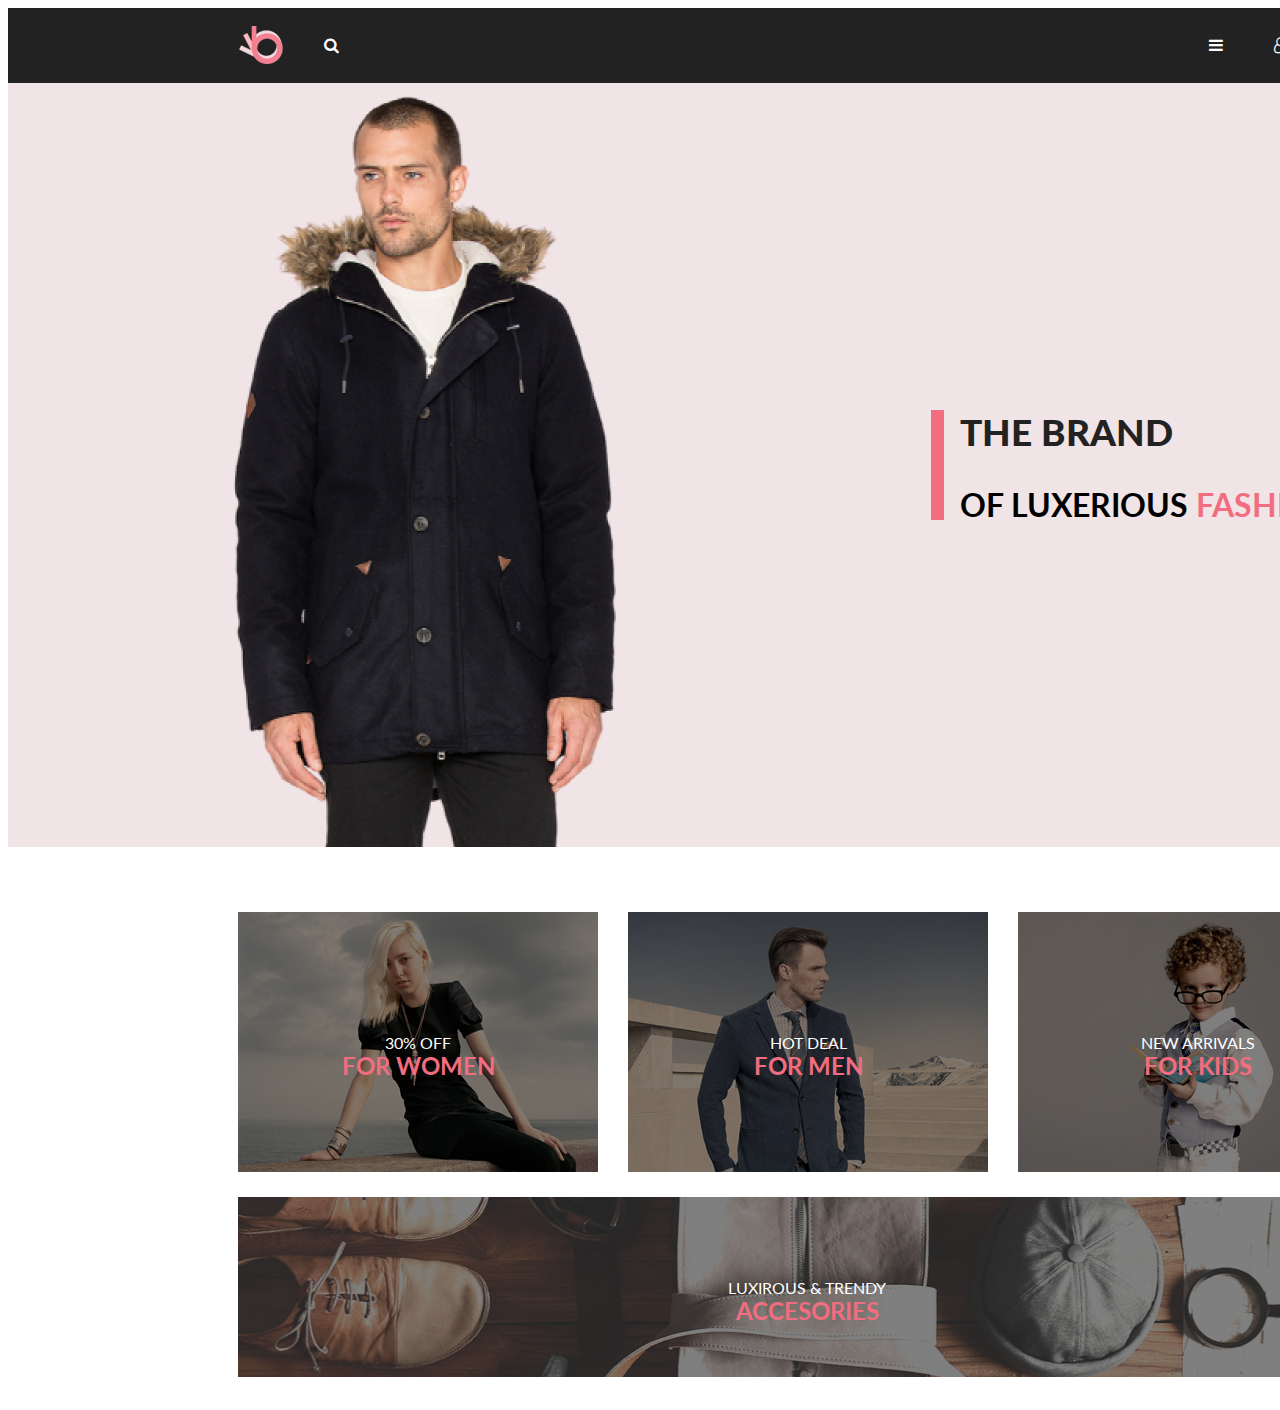
==== index.html @ b5883094 "Dz-1" ====
<!DOCTYPE html>
<html lang="en">

<head>
<meta charset="UTF-8">
<title>Document</title>
<link href="https://fonts.googleapis.com/css2?family=Lato:wght@100;300;400;700;900&display=swap" rel="stylesheet">
<link rel="stylesheet" href="font-awesome-4.7.0/css/font-awesome.min.css">
<link rel="stylesheet" href="style.css"> </head>

<body>
<div class="container">
<div class="header">
<div class="nav">
<div class="logo"><img src="img/Group2.png" alt="Group2"></div>
<div class="search"><i class="fa fa-search nav-icon" aria-hidden="true"></i></div>
<div class="menu"><i class="fa fa-bars nav-icon" aria-hidden="true"></i></div>
<div class="user"><i class="fa fa-user-o nav-icon" aria-hidden="true"></i></div>
<div class="backet"><i class="fa fa-shopping-cart nav-icon" aria-hidden="true"></i></div>
<div class="quantity">5</div>
</div>
<div class="header-img"><img src="img/Layer_57-removebg-preview1.png" alt="Layer_57-removebg-preview1.png">
<div class="heading"><p class="brand-text">THE BRAND</p>
<p class="luxerious-text">OF&nbsp;LUXERIOUS <span class="fashion">FASHION</span></p></div></div>
</div>
<div class="main padding-site">
<div class="offer">
<div class="for-women">
<div class="offer-shadow">
<p class="p-offer">30% OFF
<br> <span class="span-offer"> FOR WOMEN</span></p>
</div>
</div>
<div class="for-men">
<div class="offer-shadow">
<p class="p-offer">HOT DEAL
<br> <span class="span-offer"> FOR MEN</span></p>
</div>
</div>
<div class="for-kids">
<div class="offer-shadow">
<p class="p-offer">NEW ARRIVALS
<br> <span class="span-offer">FOR KIDS</span></p>
</div>
</div>
<div class="accesories">
<div class="offer-shadow-accesories">
<p class="p-offer-accesories">LUXIROUS &amp;&nbsp;TRENDY
<br> <span class="span-offer"> ACCESORIES</span></p>
</div>
</div>
</div>
</div>
</div>
</body>

</html>
---- style.css ----
.container {
    width: 1600px;
    min-height: 100%;
    margin: 0 auto;
}

.header {
    margin-bottom: 65px;
}

.nav {
    width: 1600px;
    height: 75px;
    background: #222222;
    position: relative;
}

.logo {
    position: absolute;
    left: 231px;
    top: 18px;
}

.search {
    position: absolute;
    left: 316px;
    line-height: 75px;
}

.menu {
    position: absolute;
    left: 1201px;
    line-height: 75px;
}

.user {
    position: absolute;
    left: 1266px;
    line-height: 75px;
}

.backet {
    position: absolute;
    left: 1328px;
    line-height: 75px;
}

.quantity {
    font: 400 12px Lato;
    width: 19px;
    height: 19px;
    background-color: #F16D7F;
    color: white;
    border-radius: 50%;
    text-align: center;
    line-height: 19px;
    position: absolute;
    left: 1340px;
    top: 19px;
}

.nav-icon {
    color: white;
}

.header-img {
    background-color: #F1E4E6;
    display: flex;
    align-items: center;
}

.heading {
    border-left: 13px solid #F16D7F;
    padding-left: 16px;
    height: 110px;
    margin-left: 122px;
}

.brand-text {
    font: 900 37px Lato;
    color: #222222;
    line-height: 44.4px;
    margin: 0;
}

.luxerious-text {
    font: 700 32px Lato;
    line-height: 38.4px;
}

.fashion {
    color: #F16D7F;
}

.offer {
    display: flex;
    width: 1140px;
    height: 490px;
    flex-wrap: wrap;
    justify-content: space-between;
    font: 400 16px Lato;
    line-height: 19px;
    letter-spacing: 0em;
    text-align: center;
    color: white;
}

.padding-site {
    padding-left: 230px;
}

.for-women {
    background: url(img/for-women.jpg);
    width: 360px;
    height: 260px;
}

.for-men {
    background: url(img/for-men.jpg);
    width: 360px;
    height: 260px;
}

.for-kids {
    background: url(img/for-kids.jpg);
    width: 360px;
    height: 260px;
}

.accesories {
    background: url(img/accesorios.jpg);
    width: 1138px;
    height: 180px;
}

.span-offer {
    color: #F16D7F;
    font: 700 24px Lato;
    line-height: 28.8px;
}

.p-offer {
    padding-top: 105px;
}

.p-offer-accesories {
    padding-top: 65px;
}

.offer-shadow {
    background-color: rgba(0, 0, 0, .5);
    width: 360px;
    height: 260px;
    position: absolute;
}

.offer-shadow-accesories {
    background-color: rgba(0, 0, 0, .5);
    width: 1138px;
    height: 180px;
    position: absolute;
}
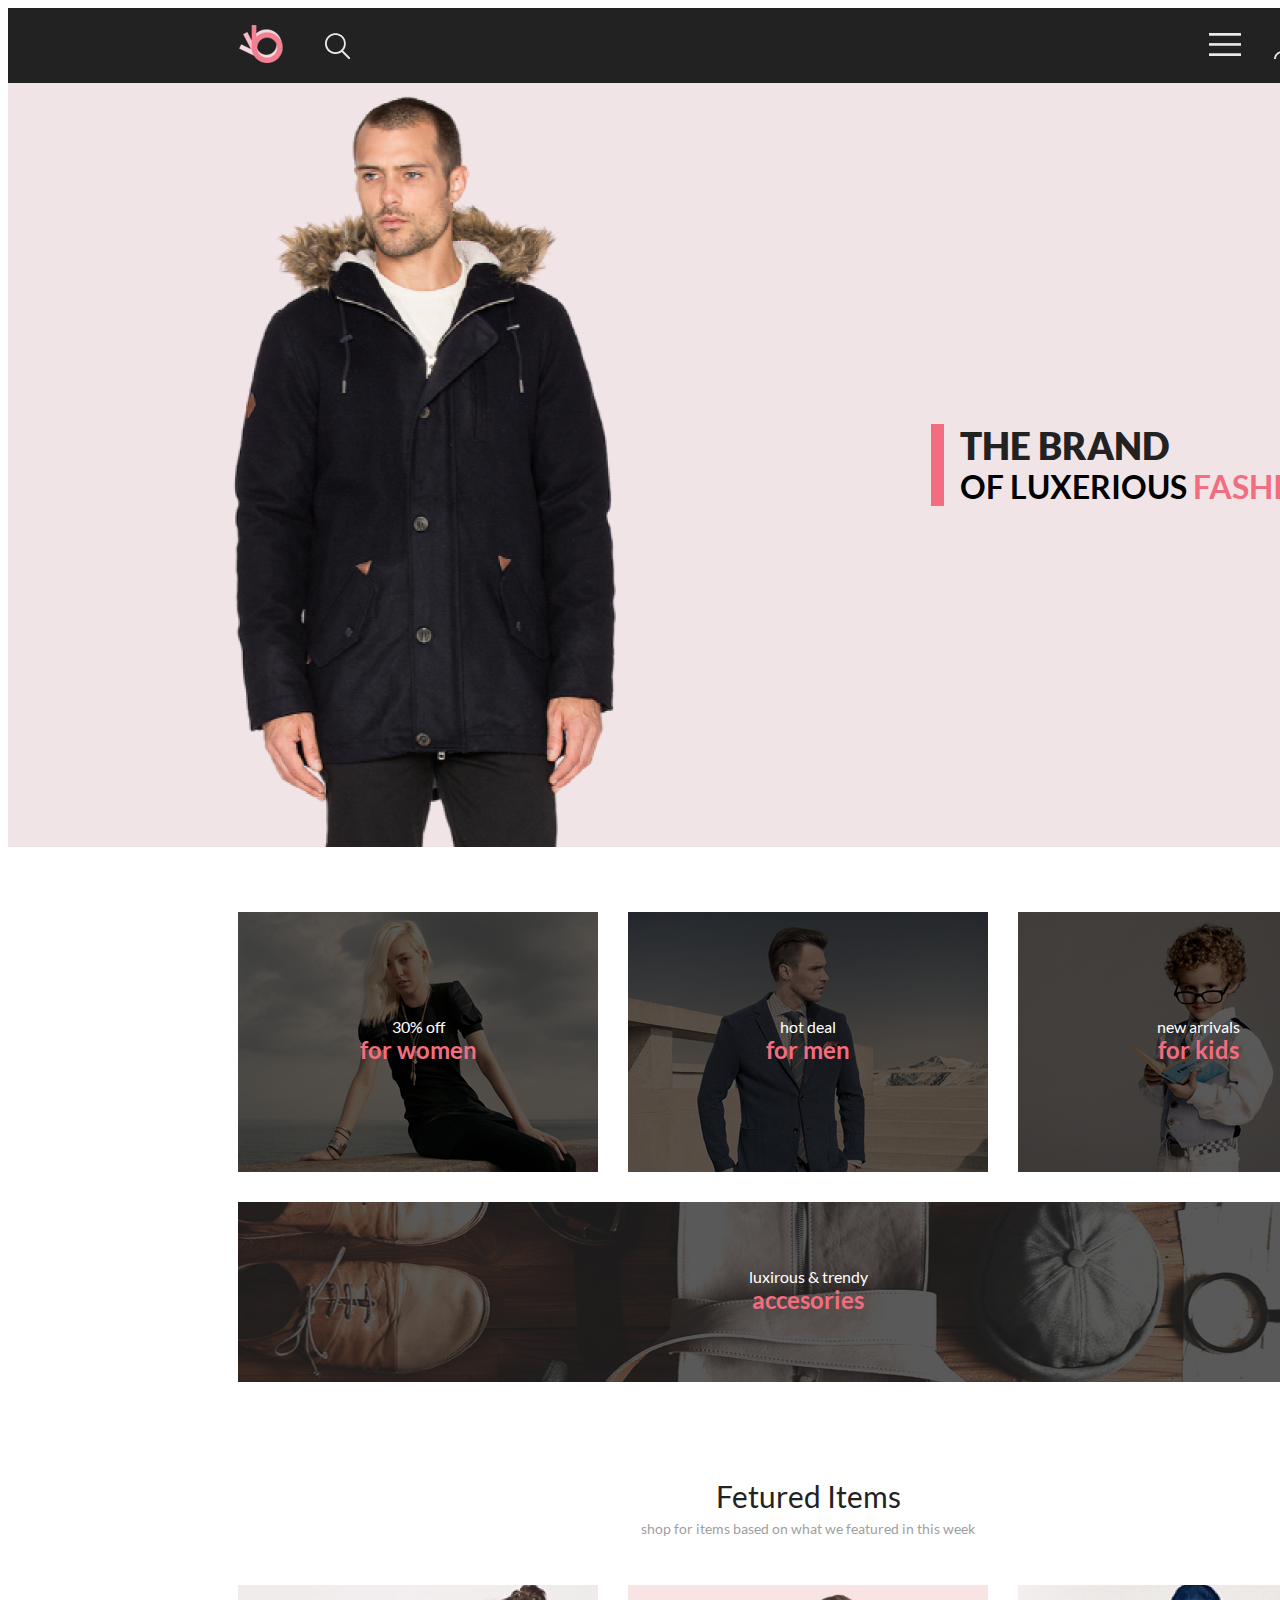
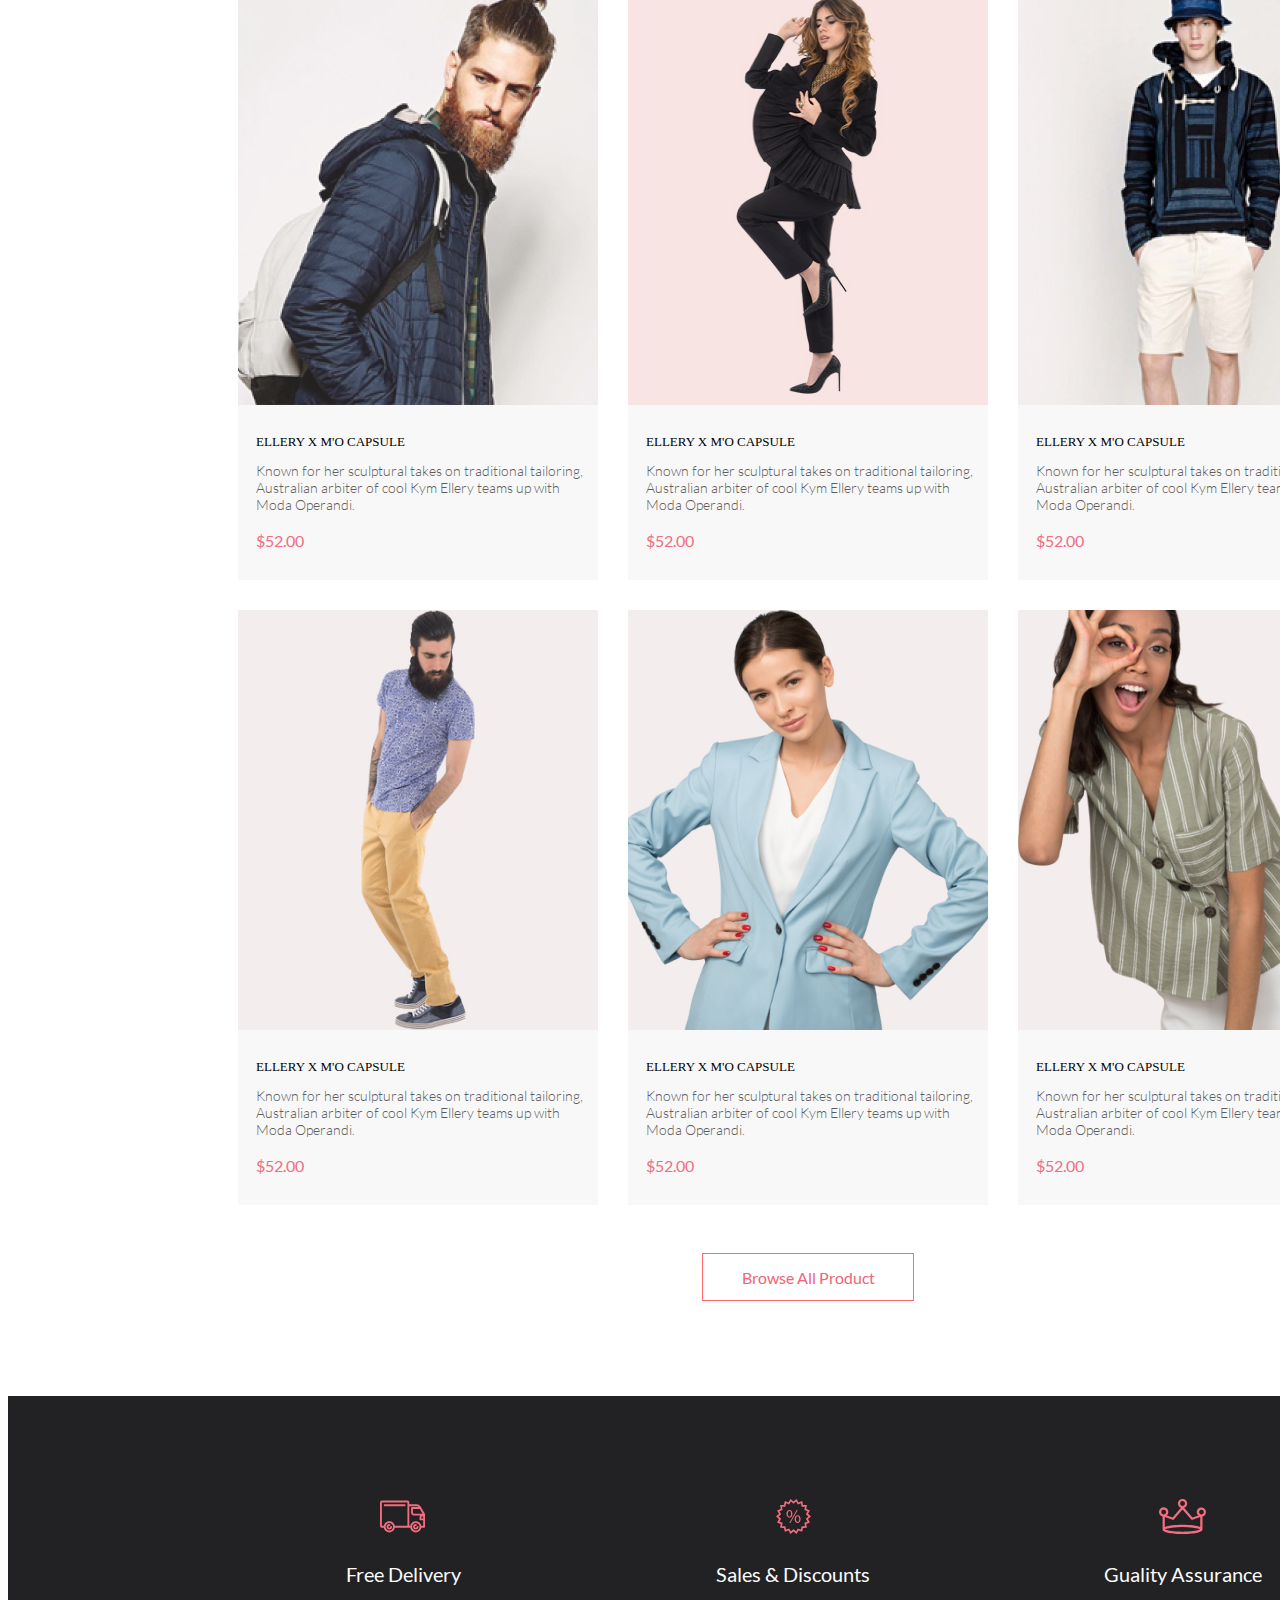
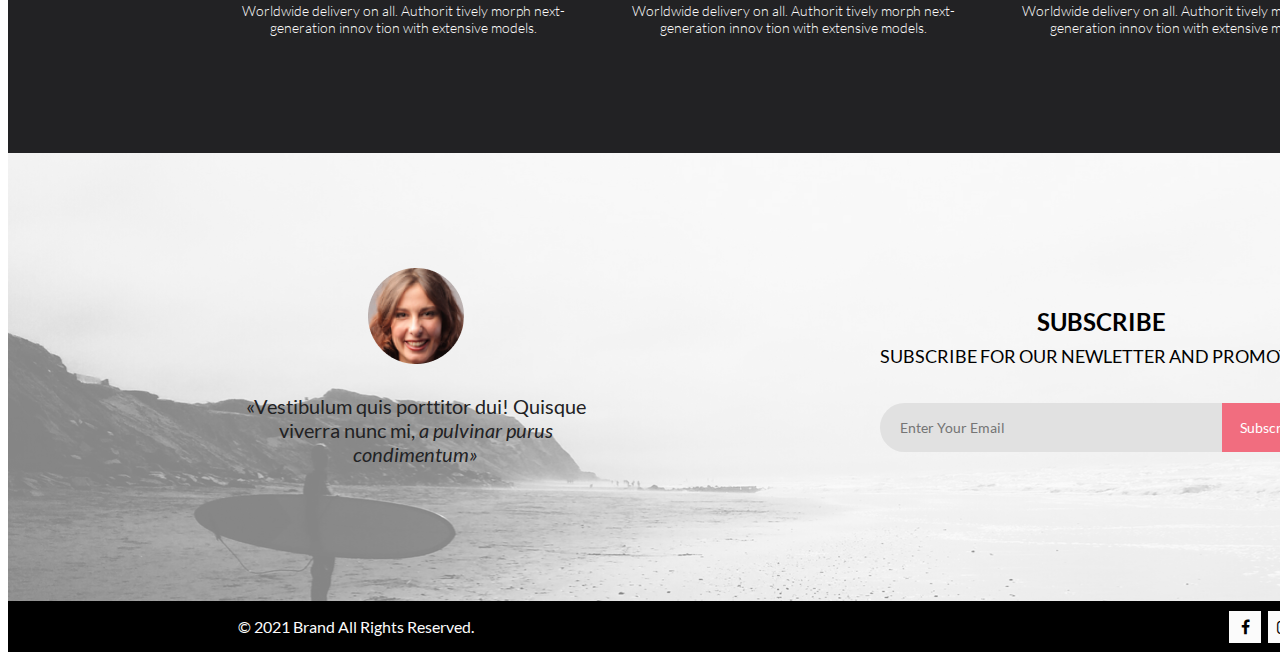
==== commit 3e64519d: "Dz_2" ====
--- a/index.html
+++ b/index.html
@@ -2,56 +2,117 @@
 <html lang="en">
 
 <head>
-<meta charset="UTF-8">
-<title>Document</title>
-<link href="https://fonts.googleapis.com/css2?family=Lato:wght@100;300;400;700;900&display=swap" rel="stylesheet">
-<link rel="stylesheet" href="font-awesome-4.7.0/css/font-awesome.min.css">
-<link rel="stylesheet" href="style.css"> </head>
+    <meta charset="UTF-8">
+    <title>Document</title>
+    <link rel="stylesheet" href="fonts/font-awesome-4.7.0/css/font-awesome.min.css">
+    <link rel="stylesheet" href="css/style.css"> </head>
 
 <body>
-<div class="container">
-<div class="header">
-<div class="nav">
-<div class="logo"><img src="img/Group2.png" alt="Group2"></div>
-<div class="search"><i class="fa fa-search nav-icon" aria-hidden="true"></i></div>
-<div class="menu"><i class="fa fa-bars nav-icon" aria-hidden="true"></i></div>
-<div class="user"><i class="fa fa-user-o nav-icon" aria-hidden="true"></i></div>
-<div class="backet"><i class="fa fa-shopping-cart nav-icon" aria-hidden="true"></i></div>
-<div class="quantity">5</div>
-</div>
-<div class="header-img"><img src="img/Layer_57-removebg-preview1.png" alt="Layer_57-removebg-preview1.png">
-<div class="heading"><p class="brand-text">THE BRAND</p>
-<p class="luxerious-text">OF&nbsp;LUXERIOUS <span class="fashion">FASHION</span></p></div></div>
-</div>
-<div class="main padding-site">
-<div class="offer">
-<div class="for-women">
-<div class="offer-shadow">
-<p class="p-offer">30% OFF
-<br> <span class="span-offer"> FOR WOMEN</span></p>
-</div>
-</div>
-<div class="for-men">
-<div class="offer-shadow">
-<p class="p-offer">HOT DEAL
-<br> <span class="span-offer"> FOR MEN</span></p>
-</div>
-</div>
-<div class="for-kids">
-<div class="offer-shadow">
-<p class="p-offer">NEW ARRIVALS
-<br> <span class="span-offer">FOR KIDS</span></p>
-</div>
-</div>
-<div class="accesories">
-<div class="offer-shadow-accesories">
-<p class="p-offer-accesories">LUXIROUS &amp;&nbsp;TRENDY
-<br> <span class="span-offer"> ACCESORIES</span></p>
-</div>
-</div>
-</div>
-</div>
-</div>
+    <div class="container">
+        <div class="header">
+            <div class="header-menu">
+                <a class="logo" href="index.html"><img src="img/Group2.png" alt="Group2"></a>
+                <div class="header-menu-search">
+                    <input class="header-menu-input" type="text" placeholder="search"> </div>
+                <div class="header-menu-mobile">
+                    <div class="header-menu-mobile-active"> <a href="#" class="header-menu-active-heading">menu</a> <a href="#" class="header-menu-active-subtitle">man</a> <a href="#" class="header-menu-active-items">accessories</a> <a href="#" class="header-menu-active-items">bags</a> <a href="#" class="header-menu-active-items">denim</a> <a href="#" class="header-menu-active-items">t-shirts</a> <a href="#" class="header-menu-active-subtitle">woman</a> <a href="#" class="header-menu-active-items">accessories</a> <a href="#" class="header-menu-active-items">jackets & coats</a> <a href="#" class="header-menu-active-items">polos</a> <a href="#" class="header-menu-active-items">t-shirts</a> <a href="#" class="header-menu-active-items">shirts</a> <a href="#" class="header-menu-active-subtitle">kids</a> <a href="#" class="header-menu-active-items">jackets & coats</a> <a class="header-menu-active-items">polos</a> <a href="#" class="header-menu-active-items">t-shirts</a> <a href="#" class="header-menu-active-items">shirts</a> <a href="#" class="header-menu-active-items">bags</a> </div>
+                </div>
+                <button class="header-menu-user"></button>
+                <button class="header-menu-basket"></button>
+            </div>
+            <div class="header-img"><img src="img/Layer_57-removebg-preview1.png" alt="Layer_57-removebg-preview1.png" height="764" width="801">
+                <div class="heading"> <span class="brand-text">the brand</span> <span class="luxerious-text">of&nbsp;luxerious <span class="fashion">fashion</span></span>
+                </div>
+            </div>
+        </div>
+        <div class="main">
+            <div class="categories padding-site">
+                <div class="categories-item categories-item-bg-primary"><span class="categories-item-subtitle">30% off</span> <span class="categories-item-title">for women</span> </div>
+                <div class="categories-item categories-item-bg-secondary"><span class="categories-item-subtitle">hot deal</span> <span class="categories-item-title">for men</span> </div>
+                <div class="categories-item categories-item-bg-tertiary"><span class="categories-item-subtitle">new arrivals</span> <span class="categories-item-title">for kids</span> </div>
+                <div class="categories-item-last categories-item-bg-last"><span class="categories-item-subtitle categories-item-subtitle-last">luxirous &amp;&nbsp;trendy</span> <span class="categories-item-title">accesories</span> </div>
+            </div>
+            <div class="products padding-site"> <span class="products-title">fetured items</span> <span class="product-subtitle">shop for items based on what we featured in this week</span>
+                <div class="products-wrap">
+                    <a href="#" class="products-item"><img class="products-item-photo" src="img/product-1.jpg" alt="product-1" height="420" width="360">
+                        <div class="product-item-hover">
+                            <button class="product-item-hover-btn">
+                                <svg width="42" height="37" viewBox="0 0 42 37" xmlns="http://www.w3.org/2000/svg">
+                                    <path d="M26.2009 37C25.5532 36.9738 24.9415 36.6948 24.4972 36.2227C24.0529 35.7506 23.8114 35.1232 23.8245 34.475C23.8376 33.8269 24.1043 33.2097 24.5673 32.7559C25.0303 32.3022 25.6527 32.048 26.301 32.048C26.9493 32.048 27.5717 32.3022 28.0347 32.7559C28.4977 33.2097 28.7644 33.8269 28.7775 34.475C28.7906 35.1232 28.549 35.7506 28.1047 36.2227C27.6604 36.6948 27.0488 36.9738 26.401 37H26.2009ZM6.75293 34.32C6.75293 33.79 6.91011 33.2718 7.20459 32.8311C7.49907 32.3904 7.91764 32.0469 8.40735 31.844C8.89705 31.6412 9.43594 31.5881 9.95581 31.6915C10.4757 31.7949 10.9532 32.0502 11.328 32.425C11.7028 32.7998 11.9581 33.2773 12.0615 33.7972C12.1649 34.317 12.1118 34.8559 11.9089 35.3456C11.7061 35.8353 11.3626 36.2539 10.9219 36.5483C10.4812 36.8428 9.96304 37 9.43298 37C9.08087 37.0003 8.73212 36.9311 8.40674 36.7966C8.08136 36.662 7.78569 36.4646 7.53662 36.2158C7.28755 35.9669 7.09001 35.6713 6.9552 35.3461C6.82039 35.0208 6.75098 34.6721 6.75098 34.32H6.75293ZM10.553 28.686C10.2935 28.6868 10.0409 28.6024 9.83411 28.4457C9.62727 28.2891 9.47758 28.0689 9.40796 27.819L4.57495 10.364H1.18201C0.868521 10.364 0.567859 10.2395 0.346191 10.0178C0.124523 9.79614 0 9.49549 0 9.18201C0 8.86852 0.124523 8.56787 0.346191 8.3462C0.567859 8.12454 0.868521 8.00001 1.18201 8.00001H5.46301C5.7225 7.99919 5.97504 8.08372 6.18176 8.24057C6.38848 8.39742 6.53784 8.61788 6.60693 8.86801L11.4399 26.323H24.6179L29.001 16.275H14.401C14.2428 16.2796 14.0854 16.2524 13.9379 16.1951C13.7904 16.1377 13.6559 16.0513 13.5424 15.9411C13.4288 15.8308 13.3386 15.6989 13.277 15.5532C13.2154 15.4074 13.1836 15.2508 13.1836 15.0925C13.1836 14.9343 13.2154 14.7776 13.277 14.6319C13.3386 14.4861 13.4288 14.3542 13.5424 14.2439C13.6559 14.1337 13.7904 14.0473 13.9379 13.9899C14.0854 13.9326 14.2428 13.9054 14.401 13.91H30.814C31.0097 13.91 31.2022 13.9587 31.3744 14.0517C31.5465 14.1448 31.6928 14.2793 31.7999 14.443C31.9078 14.6073 31.9734 14.7957 31.9908 14.9914C32.0083 15.1872 31.9771 15.3842 31.9 15.565L26.495 27.977C26.4026 28.1876 26.251 28.3668 26.0585 28.4927C25.866 28.6186 25.641 28.6858 25.411 28.686H10.553Z" fill="#E8E8E8" /> </svg><span class="product-item-hover-txt">add to cart</span></button>
+                        </div> <span class="products-item-title">ellery x m'o capsule</span>
+                        <p class="products-item-txt">Known for her sculptural takes on traditional tailoring, Australian arbiter of cool Kym Ellery teams up with Moda Operandi.</p> <span class="products-item-price">$52.00</span></a>
+                    <a href="#" class="products-item"> <img class="products-item-photo" src="img/product-2.jpg" alt="product-2" height="420">
+                        <div class="product-item-hover">
+                            <button class="product-item-hover-btn">
+                                <svg width="42" height="37" viewBox="0 0 42 37" xmlns="http://www.w3.org/2000/svg">
+                                    <path d="M26.2009 37C25.5532 36.9738 24.9415 36.6948 24.4972 36.2227C24.0529 35.7506 23.8114 35.1232 23.8245 34.475C23.8376 33.8269 24.1043 33.2097 24.5673 32.7559C25.0303 32.3022 25.6527 32.048 26.301 32.048C26.9493 32.048 27.5717 32.3022 28.0347 32.7559C28.4977 33.2097 28.7644 33.8269 28.7775 34.475C28.7906 35.1232 28.549 35.7506 28.1047 36.2227C27.6604 36.6948 27.0488 36.9738 26.401 37H26.2009ZM6.75293 34.32C6.75293 33.79 6.91011 33.2718 7.20459 32.8311C7.49907 32.3904 7.91764 32.0469 8.40735 31.844C8.89705 31.6412 9.43594 31.5881 9.95581 31.6915C10.4757 31.7949 10.9532 32.0502 11.328 32.425C11.7028 32.7998 11.9581 33.2773 12.0615 33.7972C12.1649 34.317 12.1118 34.8559 11.9089 35.3456C11.7061 35.8353 11.3626 36.2539 10.9219 36.5483C10.4812 36.8428 9.96304 37 9.43298 37C9.08087 37.0003 8.73212 36.9311 8.40674 36.7966C8.08136 36.662 7.78569 36.4646 7.53662 36.2158C7.28755 35.9669 7.09001 35.6713 6.9552 35.3461C6.82039 35.0208 6.75098 34.6721 6.75098 34.32H6.75293ZM10.553 28.686C10.2935 28.6868 10.0409 28.6024 9.83411 28.4457C9.62727 28.2891 9.47758 28.0689 9.40796 27.819L4.57495 10.364H1.18201C0.868521 10.364 0.567859 10.2395 0.346191 10.0178C0.124523 9.79614 0 9.49549 0 9.18201C0 8.86852 0.124523 8.56787 0.346191 8.3462C0.567859 8.12454 0.868521 8.00001 1.18201 8.00001H5.46301C5.7225 7.99919 5.97504 8.08372 6.18176 8.24057C6.38848 8.39742 6.53784 8.61788 6.60693 8.86801L11.4399 26.323H24.6179L29.001 16.275H14.401C14.2428 16.2796 14.0854 16.2524 13.9379 16.1951C13.7904 16.1377 13.6559 16.0513 13.5424 15.9411C13.4288 15.8308 13.3386 15.6989 13.277 15.5532C13.2154 15.4074 13.1836 15.2508 13.1836 15.0925C13.1836 14.9343 13.2154 14.7776 13.277 14.6319C13.3386 14.4861 13.4288 14.3542 13.5424 14.2439C13.6559 14.1337 13.7904 14.0473 13.9379 13.9899C14.0854 13.9326 14.2428 13.9054 14.401 13.91H30.814C31.0097 13.91 31.2022 13.9587 31.3744 14.0517C31.5465 14.1448 31.6928 14.2793 31.7999 14.443C31.9078 14.6073 31.9734 14.7957 31.9908 14.9914C32.0083 15.1872 31.9771 15.3842 31.9 15.565L26.495 27.977C26.4026 28.1876 26.251 28.3668 26.0585 28.4927C25.866 28.6186 25.641 28.6858 25.411 28.686H10.553Z" fill="#E8E8E8" /> </svg><span class="product-item-hover-txt">add to cart</span></button>
+                        </div><span class="products-item-title">ellery x m'o capsule</span>
+                        <p class="products-item-txt">Known for her sculptural takes on traditional tailoring, Australian arbiter of cool Kym Ellery teams up with Moda Operandi.</p> <span class="products-item-price">$52.00</span> </a>
+                    <a href="#" class="products-item"> <img class="products-item-photo" src="img/product-3.jpg" alt="product-3" height="420" width="360">
+                        <div class="product-item-hover">
+                            <button class="product-item-hover-btn">
+                                <svg width="42" height="37" viewBox="0 0 42 37" xmlns="http://www.w3.org/2000/svg">
+                                    <path d="M26.2009 37C25.5532 36.9738 24.9415 36.6948 24.4972 36.2227C24.0529 35.7506 23.8114 35.1232 23.8245 34.475C23.8376 33.8269 24.1043 33.2097 24.5673 32.7559C25.0303 32.3022 25.6527 32.048 26.301 32.048C26.9493 32.048 27.5717 32.3022 28.0347 32.7559C28.4977 33.2097 28.7644 33.8269 28.7775 34.475C28.7906 35.1232 28.549 35.7506 28.1047 36.2227C27.6604 36.6948 27.0488 36.9738 26.401 37H26.2009ZM6.75293 34.32C6.75293 33.79 6.91011 33.2718 7.20459 32.8311C7.49907 32.3904 7.91764 32.0469 8.40735 31.844C8.89705 31.6412 9.43594 31.5881 9.95581 31.6915C10.4757 31.7949 10.9532 32.0502 11.328 32.425C11.7028 32.7998 11.9581 33.2773 12.0615 33.7972C12.1649 34.317 12.1118 34.8559 11.9089 35.3456C11.7061 35.8353 11.3626 36.2539 10.9219 36.5483C10.4812 36.8428 9.96304 37 9.43298 37C9.08087 37.0003 8.73212 36.9311 8.40674 36.7966C8.08136 36.662 7.78569 36.4646 7.53662 36.2158C7.28755 35.9669 7.09001 35.6713 6.9552 35.3461C6.82039 35.0208 6.75098 34.6721 6.75098 34.32H6.75293ZM10.553 28.686C10.2935 28.6868 10.0409 28.6024 9.83411 28.4457C9.62727 28.2891 9.47758 28.0689 9.40796 27.819L4.57495 10.364H1.18201C0.868521 10.364 0.567859 10.2395 0.346191 10.0178C0.124523 9.79614 0 9.49549 0 9.18201C0 8.86852 0.124523 8.56787 0.346191 8.3462C0.567859 8.12454 0.868521 8.00001 1.18201 8.00001H5.46301C5.7225 7.99919 5.97504 8.08372 6.18176 8.24057C6.38848 8.39742 6.53784 8.61788 6.60693 8.86801L11.4399 26.323H24.6179L29.001 16.275H14.401C14.2428 16.2796 14.0854 16.2524 13.9379 16.1951C13.7904 16.1377 13.6559 16.0513 13.5424 15.9411C13.4288 15.8308 13.3386 15.6989 13.277 15.5532C13.2154 15.4074 13.1836 15.2508 13.1836 15.0925C13.1836 14.9343 13.2154 14.7776 13.277 14.6319C13.3386 14.4861 13.4288 14.3542 13.5424 14.2439C13.6559 14.1337 13.7904 14.0473 13.9379 13.9899C14.0854 13.9326 14.2428 13.9054 14.401 13.91H30.814C31.0097 13.91 31.2022 13.9587 31.3744 14.0517C31.5465 14.1448 31.6928 14.2793 31.7999 14.443C31.9078 14.6073 31.9734 14.7957 31.9908 14.9914C32.0083 15.1872 31.9771 15.3842 31.9 15.565L26.495 27.977C26.4026 28.1876 26.251 28.3668 26.0585 28.4927C25.866 28.6186 25.641 28.6858 25.411 28.686H10.553Z" fill="#E8E8E8" /> </svg><span class="product-item-hover-txt">add to cart</span></button>
+                        </div> <span class="products-item-title">ellery x m'o capsule</span>
+                        <p class="products-item-txt">Known for her sculptural takes on traditional tailoring, Australian arbiter of cool Kym Ellery teams up with Moda Operandi.</p> <span class="products-item-price">$52.00</span> </a>
+                    <a href="#" class="products-item"> <img class="products-item-photo" src="img/product-4.jpg" alt="product-4" height="420" width="360">
+                        <div class="product-item-hover">
+                            <button class="product-item-hover-btn">
+                                <svg width="42" height="37" viewBox="0 0 42 37" xmlns="http://www.w3.org/2000/svg">
+                                    <path d="M26.2009 37C25.5532 36.9738 24.9415 36.6948 24.4972 36.2227C24.0529 35.7506 23.8114 35.1232 23.8245 34.475C23.8376 33.8269 24.1043 33.2097 24.5673 32.7559C25.0303 32.3022 25.6527 32.048 26.301 32.048C26.9493 32.048 27.5717 32.3022 28.0347 32.7559C28.4977 33.2097 28.7644 33.8269 28.7775 34.475C28.7906 35.1232 28.549 35.7506 28.1047 36.2227C27.6604 36.6948 27.0488 36.9738 26.401 37H26.2009ZM6.75293 34.32C6.75293 33.79 6.91011 33.2718 7.20459 32.8311C7.49907 32.3904 7.91764 32.0469 8.40735 31.844C8.89705 31.6412 9.43594 31.5881 9.95581 31.6915C10.4757 31.7949 10.9532 32.0502 11.328 32.425C11.7028 32.7998 11.9581 33.2773 12.0615 33.7972C12.1649 34.317 12.1118 34.8559 11.9089 35.3456C11.7061 35.8353 11.3626 36.2539 10.9219 36.5483C10.4812 36.8428 9.96304 37 9.43298 37C9.08087 37.0003 8.73212 36.9311 8.40674 36.7966C8.08136 36.662 7.78569 36.4646 7.53662 36.2158C7.28755 35.9669 7.09001 35.6713 6.9552 35.3461C6.82039 35.0208 6.75098 34.6721 6.75098 34.32H6.75293ZM10.553 28.686C10.2935 28.6868 10.0409 28.6024 9.83411 28.4457C9.62727 28.2891 9.47758 28.0689 9.40796 27.819L4.57495 10.364H1.18201C0.868521 10.364 0.567859 10.2395 0.346191 10.0178C0.124523 9.79614 0 9.49549 0 9.18201C0 8.86852 0.124523 8.56787 0.346191 8.3462C0.567859 8.12454 0.868521 8.00001 1.18201 8.00001H5.46301C5.7225 7.99919 5.97504 8.08372 6.18176 8.24057C6.38848 8.39742 6.53784 8.61788 6.60693 8.86801L11.4399 26.323H24.6179L29.001 16.275H14.401C14.2428 16.2796 14.0854 16.2524 13.9379 16.1951C13.7904 16.1377 13.6559 16.0513 13.5424 15.9411C13.4288 15.8308 13.3386 15.6989 13.277 15.5532C13.2154 15.4074 13.1836 15.2508 13.1836 15.0925C13.1836 14.9343 13.2154 14.7776 13.277 14.6319C13.3386 14.4861 13.4288 14.3542 13.5424 14.2439C13.6559 14.1337 13.7904 14.0473 13.9379 13.9899C14.0854 13.9326 14.2428 13.9054 14.401 13.91H30.814C31.0097 13.91 31.2022 13.9587 31.3744 14.0517C31.5465 14.1448 31.6928 14.2793 31.7999 14.443C31.9078 14.6073 31.9734 14.7957 31.9908 14.9914C32.0083 15.1872 31.9771 15.3842 31.9 15.565L26.495 27.977C26.4026 28.1876 26.251 28.3668 26.0585 28.4927C25.866 28.6186 25.641 28.6858 25.411 28.686H10.553Z" fill="#E8E8E8" /> </svg><span class="product-item-hover-txt">add to cart</span></button>
+                        </div> <span class="products-item-title">ellery x m'o capsule</span>
+                        <p class="products-item-txt">Known for her sculptural takes on traditional tailoring, Australian arbiter of cool Kym Ellery teams up with Moda Operandi.</p> <span class="products-item-price">$52.00</span> </a>
+                    <a href="#" class="products-item"> <img class="products-item-photo" src="img/product-5.jpg" alt="product-5" height="420" width="360">
+                        <div class="product-item-hover">
+                            <button class="product-item-hover-btn">
+                                <svg width="42" height="37" viewBox="0 0 42 37" xmlns="http://www.w3.org/2000/svg">
+                                    <path d="M26.2009 37C25.5532 36.9738 24.9415 36.6948 24.4972 36.2227C24.0529 35.7506 23.8114 35.1232 23.8245 34.475C23.8376 33.8269 24.1043 33.2097 24.5673 32.7559C25.0303 32.3022 25.6527 32.048 26.301 32.048C26.9493 32.048 27.5717 32.3022 28.0347 32.7559C28.4977 33.2097 28.7644 33.8269 28.7775 34.475C28.7906 35.1232 28.549 35.7506 28.1047 36.2227C27.6604 36.6948 27.0488 36.9738 26.401 37H26.2009ZM6.75293 34.32C6.75293 33.79 6.91011 33.2718 7.20459 32.8311C7.49907 32.3904 7.91764 32.0469 8.40735 31.844C8.89705 31.6412 9.43594 31.5881 9.95581 31.6915C10.4757 31.7949 10.9532 32.0502 11.328 32.425C11.7028 32.7998 11.9581 33.2773 12.0615 33.7972C12.1649 34.317 12.1118 34.8559 11.9089 35.3456C11.7061 35.8353 11.3626 36.2539 10.9219 36.5483C10.4812 36.8428 9.96304 37 9.43298 37C9.08087 37.0003 8.73212 36.9311 8.40674 36.7966C8.08136 36.662 7.78569 36.4646 7.53662 36.2158C7.28755 35.9669 7.09001 35.6713 6.9552 35.3461C6.82039 35.0208 6.75098 34.6721 6.75098 34.32H6.75293ZM10.553 28.686C10.2935 28.6868 10.0409 28.6024 9.83411 28.4457C9.62727 28.2891 9.47758 28.0689 9.40796 27.819L4.57495 10.364H1.18201C0.868521 10.364 0.567859 10.2395 0.346191 10.0178C0.124523 9.79614 0 9.49549 0 9.18201C0 8.86852 0.124523 8.56787 0.346191 8.3462C0.567859 8.12454 0.868521 8.00001 1.18201 8.00001H5.46301C5.7225 7.99919 5.97504 8.08372 6.18176 8.24057C6.38848 8.39742 6.53784 8.61788 6.60693 8.86801L11.4399 26.323H24.6179L29.001 16.275H14.401C14.2428 16.2796 14.0854 16.2524 13.9379 16.1951C13.7904 16.1377 13.6559 16.0513 13.5424 15.9411C13.4288 15.8308 13.3386 15.6989 13.277 15.5532C13.2154 15.4074 13.1836 15.2508 13.1836 15.0925C13.1836 14.9343 13.2154 14.7776 13.277 14.6319C13.3386 14.4861 13.4288 14.3542 13.5424 14.2439C13.6559 14.1337 13.7904 14.0473 13.9379 13.9899C14.0854 13.9326 14.2428 13.9054 14.401 13.91H30.814C31.0097 13.91 31.2022 13.9587 31.3744 14.0517C31.5465 14.1448 31.6928 14.2793 31.7999 14.443C31.9078 14.6073 31.9734 14.7957 31.9908 14.9914C32.0083 15.1872 31.9771 15.3842 31.9 15.565L26.495 27.977C26.4026 28.1876 26.251 28.3668 26.0585 28.4927C25.866 28.6186 25.641 28.6858 25.411 28.686H10.553Z" fill="#E8E8E8" /> </svg><span class="product-item-hover-txt">add to cart</span></button>
+                        </div> <span class="products-item-title">ellery x m'o capsule</span>
+                        <p class="products-item-txt">Known for her sculptural takes on traditional tailoring, Australian arbiter of cool Kym Ellery teams up with Moda Operandi.</p> <span class="products-item-price">$52.00</span> </a>
+                    <a href="#" class="products-item"> <img class="products-item-photo" src="img/product-6.jpg" alt="product-6" height="420" width="360">
+                        <div class="product-item-hover">
+                            <button class="product-item-hover-btn">
+                                <svg width="42" height="37" viewBox="0 0 42 37" xmlns="http://www.w3.org/2000/svg">
+                                    <path d="M26.2009 37C25.5532 36.9738 24.9415 36.6948 24.4972 36.2227C24.0529 35.7506 23.8114 35.1232 23.8245 34.475C23.8376 33.8269 24.1043 33.2097 24.5673 32.7559C25.0303 32.3022 25.6527 32.048 26.301 32.048C26.9493 32.048 27.5717 32.3022 28.0347 32.7559C28.4977 33.2097 28.7644 33.8269 28.7775 34.475C28.7906 35.1232 28.549 35.7506 28.1047 36.2227C27.6604 36.6948 27.0488 36.9738 26.401 37H26.2009ZM6.75293 34.32C6.75293 33.79 6.91011 33.2718 7.20459 32.8311C7.49907 32.3904 7.91764 32.0469 8.40735 31.844C8.89705 31.6412 9.43594 31.5881 9.95581 31.6915C10.4757 31.7949 10.9532 32.0502 11.328 32.425C11.7028 32.7998 11.9581 33.2773 12.0615 33.7972C12.1649 34.317 12.1118 34.8559 11.9089 35.3456C11.7061 35.8353 11.3626 36.2539 10.9219 36.5483C10.4812 36.8428 9.96304 37 9.43298 37C9.08087 37.0003 8.73212 36.9311 8.40674 36.7966C8.08136 36.662 7.78569 36.4646 7.53662 36.2158C7.28755 35.9669 7.09001 35.6713 6.9552 35.3461C6.82039 35.0208 6.75098 34.6721 6.75098 34.32H6.75293ZM10.553 28.686C10.2935 28.6868 10.0409 28.6024 9.83411 28.4457C9.62727 28.2891 9.47758 28.0689 9.40796 27.819L4.57495 10.364H1.18201C0.868521 10.364 0.567859 10.2395 0.346191 10.0178C0.124523 9.79614 0 9.49549 0 9.18201C0 8.86852 0.124523 8.56787 0.346191 8.3462C0.567859 8.12454 0.868521 8.00001 1.18201 8.00001H5.46301C5.7225 7.99919 5.97504 8.08372 6.18176 8.24057C6.38848 8.39742 6.53784 8.61788 6.60693 8.86801L11.4399 26.323H24.6179L29.001 16.275H14.401C14.2428 16.2796 14.0854 16.2524 13.9379 16.1951C13.7904 16.1377 13.6559 16.0513 13.5424 15.9411C13.4288 15.8308 13.3386 15.6989 13.277 15.5532C13.2154 15.4074 13.1836 15.2508 13.1836 15.0925C13.1836 14.9343 13.2154 14.7776 13.277 14.6319C13.3386 14.4861 13.4288 14.3542 13.5424 14.2439C13.6559 14.1337 13.7904 14.0473 13.9379 13.9899C14.0854 13.9326 14.2428 13.9054 14.401 13.91H30.814C31.0097 13.91 31.2022 13.9587 31.3744 14.0517C31.5465 14.1448 31.6928 14.2793 31.7999 14.443C31.9078 14.6073 31.9734 14.7957 31.9908 14.9914C32.0083 15.1872 31.9771 15.3842 31.9 15.565L26.495 27.977C26.4026 28.1876 26.251 28.3668 26.0585 28.4927C25.866 28.6186 25.641 28.6858 25.411 28.686H10.553Z" fill="#E8E8E8" /> </svg><span class="product-item-hover-txt">add to cart</span></button>
+                        </div> <span class="products-item-title">ellery x m'o capsule</span>
+                        <p class="products-item-txt">Known for her sculptural takes on traditional tailoring, Australian arbiter of cool Kym Ellery teams up with Moda Operandi.</p> <span class="products-item-price">$52.00</span> </a>
+                </div>
+                <button class="products-btn">browse all product</button>
+            </div>
+            <div class="features">
+                <div class="features-item">
+                    <svg class="features-item-icon" width="46" height="35" viewBox="0 0 46 32" xmlns="http://www.w3.org/2000/svg">
+                        <path d="M30.2873 27.2429H14.8103C14.6031 28.5509 13.936 29.742 12.929 30.6021C11.922 31.4621 10.6411 31.9346 9.31682 31.9346C7.99252 31.9346 6.71166 31.4621 5.70464 30.6021C4.69762 29.742 4.03052 28.5509 3.82332 27.2429H1.88631C1.39149 27.2397 0.918139 27.0404 0.570025 26.6887C0.221911 26.337 0.0274507 25.8618 0.0293142 25.3669V1.87695C0.0271852 1.38195 0.221516 0.906335 0.569658 0.554443C0.917801 0.202551 1.39131 0.00317363 1.88631 0H27.4373C27.9322 0.00317353 28.4056 0.202522 28.7536 0.554443C29.1016 0.906364 29.2957 1.38204 29.2933 1.87695V3.78198H36.4143C36.4947 3.78164 36.5747 3.79208 36.6523 3.81299C38.9523 4.01299 40.1093 5.2129 41.3293 7.2749L44.8883 13.3689C44.9732 13.5136 45.018 13.6782 45.0183 13.8459V26.304C45.0194 26.5515 44.9221 26.7892 44.7479 26.9651C44.5737 27.141 44.3369 27.2406 44.0893 27.2419H41.2753C41.0681 28.5499 40.401 29.741 39.394 30.6011C38.387 31.4611 37.1061 31.9336 35.7818 31.9336C34.4575 31.9336 33.1767 31.4611 32.1696 30.6011C31.1626 29.741 30.4955 28.5499 30.2883 27.2419L30.2873 27.2429ZM32.0653 26.304C32.0732 27.0369 32.2977 27.7511 32.7107 28.3567C33.1236 28.9623 33.7065 29.4322 34.3859 29.7073C35.0653 29.9824 35.811 30.0503 36.5289 29.9026C37.2469 29.7548 37.9051 29.398 38.4207 28.877C38.9363 28.3559 39.2862 27.6941 39.4265 26.9746C39.5667 26.2551 39.491 25.5103 39.2088 24.8337C38.9267 24.1572 38.4507 23.5794 37.8408 23.1729C37.2309 22.7663 36.5143 22.5491 35.7813 22.5488C34.791 22.5552 33.8436 22.9543 33.1469 23.6582C32.4503 24.3621 32.0613 25.3136 32.0653 26.304ZM5.60134 26.304C5.60923 27.0369 5.83376 27.7511 6.24669 28.3567C6.65962 28.9623 7.2425 29.4322 7.92192 29.7073C8.60135 29.9824 9.34697 30.0503 10.0649 29.9026C10.7829 29.7548 11.4411 29.398 11.9567 28.877C12.4723 28.3559 12.8222 27.6941 12.9625 26.9746C13.1027 26.2551 13.027 25.5103 12.7448 24.8337C12.4627 24.1572 11.9867 23.5794 11.3768 23.1729C10.7669 22.7663 10.0503 22.5491 9.31731 22.5488C8.32679 22.5549 7.37915 22.9537 6.6823 23.6577C5.98545 24.3617 5.59634 25.3134 5.60033 26.304H5.60134ZM41.2733 25.366H43.1593V19.7478H40.4233C40.3007 19.7473 40.1794 19.7227 40.0664 19.6753C39.9533 19.6279 39.8507 19.5585 39.7644 19.4714C39.6781 19.3843 39.6099 19.281 39.5635 19.1675C39.5172 19.054 39.4937 18.9324 39.4943 18.8098V16.9629C39.494 16.2423 39.7696 15.5488 40.2643 15.0249H33.8853C33.8081 15.0248 33.7312 15.015 33.6563 14.9958C32.9516 14.933 32.2961 14.6081 31.8194 14.0852C31.3428 13.5623 31.0798 12.8794 31.0823 12.1719V7.47192C31.0817 7.34927 31.1052 7.22758 31.1515 7.11401C31.1978 7.00044 31.2661 6.89725 31.3523 6.81006C31.4386 6.72286 31.5412 6.6535 31.6543 6.60596C31.7674 6.55841 31.8887 6.53361 32.0113 6.53296H38.4943C38.15 6.21428 37.7426 5.97123 37.2986 5.81982C36.8545 5.66842 36.3836 5.61187 35.9163 5.65381H29.2933V25.3618H30.2873C30.4945 24.0538 31.1616 22.8627 32.1687 22.0027C33.1757 21.1426 34.4565 20.6702 35.7808 20.6702C37.1051 20.6702 38.386 21.1426 39.393 22.0027C40.4 22.8627 41.0671 24.0538 41.2743 25.3618L41.2733 25.366ZM14.8093 25.366H27.4363V1.87598H1.88631V25.366H3.82332C4.03052 24.058 4.69762 22.8666 5.70464 22.0066C6.71166 21.1465 7.99252 20.6741 9.31682 20.6741C10.6411 20.6741 11.922 21.1465 12.929 22.0066C13.936 22.8666 14.6031 24.058 14.8103 25.366H14.8093ZM41.3513 16.9658V17.875H43.1593V16.0278H42.2803C42.0335 16.0294 41.7973 16.1288 41.6234 16.304C41.4495 16.4792 41.352 16.716 41.3523 16.9629L41.3513 16.9658ZM32.9383 12.1738C32.9372 12.4263 33.0363 12.6691 33.2139 12.8486C33.3914 13.0282 33.6328 13.13 33.8853 13.1318C33.9492 13.1316 34.0129 13.1384 34.0753 13.1519H42.6003L39.8343 8.41602H32.9343L32.9383 12.1738ZM33.0313 26.3059C33.0284 25.5734 33.3162 24.8695 33.8316 24.3489C34.3469 23.8283 35.0478 23.5333 35.7803 23.5288C36.0291 23.5288 36.2677 23.6278 36.4436 23.8037C36.6195 23.9796 36.7183 24.218 36.7183 24.4668C36.7183 24.7156 36.6195 24.9542 36.4436 25.1301C36.2677 25.306 36.0291 25.4048 35.7803 25.4048C35.602 25.4032 35.4272 25.4548 35.2782 25.5527C35.1291 25.6507 35.0125 25.7905 34.9432 25.9548C34.8738 26.1191 34.8548 26.3005 34.8887 26.4756C34.9225 26.6507 35.0076 26.8118 35.1331 26.9385C35.2586 27.0651 35.419 27.1516 35.5938 27.187C35.7686 27.2224 35.9499 27.2051 36.1149 27.1372C36.2798 27.0693 36.4208 26.9538 36.5201 26.8057C36.6193 26.6575 36.6723 26.4833 36.6723 26.3049C36.6723 26.0587 36.7701 25.8226 36.9443 25.6484C37.1184 25.4743 37.3546 25.3765 37.6008 25.3765C37.8471 25.3765 38.0832 25.4743 38.2574 25.6484C38.4315 25.8226 38.5293 26.0587 38.5293 26.3049C38.5293 27.0343 38.2396 27.7338 37.7239 28.2495C37.2081 28.7652 36.5087 29.0549 35.7793 29.0549C35.05 29.0549 34.3505 28.7652 33.8348 28.2495C33.319 27.7338 33.0293 27.0343 33.0293 26.3049L33.0313 26.3059ZM6.56731 26.3059C6.56438 25.5734 6.8522 24.8695 7.36757 24.3489C7.88294 23.8283 8.58378 23.5333 9.31633 23.5288C9.5651 23.5288 9.80369 23.6278 9.9796 23.8037C10.1555 23.9796 10.2543 24.218 10.2543 24.4668C10.2543 24.7156 10.1555 24.9542 9.9796 25.1301C9.80369 25.306 9.5651 25.4048 9.31633 25.4048C9.138 25.4032 8.96319 25.4548 8.81413 25.5527C8.66508 25.6507 8.54849 25.7905 8.47914 25.9548C8.4098 26.1191 8.39082 26.3005 8.42464 26.4756C8.45846 26.6507 8.54354 26.8118 8.66908 26.9385C8.79463 27.0651 8.95498 27.1516 9.12978 27.187C9.30458 27.2224 9.48595 27.2051 9.65087 27.1372C9.81579 27.0693 9.95683 26.9538 10.0561 26.8057C10.1553 26.6575 10.2083 26.4833 10.2083 26.3049C10.2083 26.0587 10.3061 25.8226 10.4803 25.6484C10.6544 25.4743 10.8906 25.3765 11.1368 25.3765C11.3831 25.3765 11.6193 25.4743 11.7934 25.6484C11.9675 25.8226 12.0653 26.0587 12.0653 26.3049C12.0653 27.0343 11.7756 27.7338 11.2599 28.2495C10.7441 28.7652 10.0447 29.0549 9.31532 29.0549C8.58598 29.0549 7.8865 28.7652 7.37078 28.2495C6.85505 27.7338 6.56532 27.0343 6.56532 26.3049L6.56731 26.3059ZM4.70934 5.65991C4.46056 5.65991 4.22198 5.56116 4.04607 5.38525C3.87016 5.20934 3.77132 4.9707 3.77132 4.72192C3.77132 4.47315 3.87016 4.2345 4.04607 4.05859C4.22198 3.88268 4.46056 3.78394 4.70934 3.78394H24.6093C24.8581 3.78394 25.0967 3.88268 25.2726 4.05859C25.4485 4.2345 25.5473 4.47315 25.5473 4.72192C25.5473 4.9707 25.4485 5.20934 25.2726 5.38525C25.0967 5.56116 24.8581 5.65991 24.6093 5.65991H4.70934Z" /> </svg> <span class="features-item-title">free delivery</span>
+                    <p class="features-item-txt">Worldwide delivery on all. Authorit tively morph next-generation innov tion with extensive models.</p>
+                </div>
+                <div class="features-item">
+                    <svg class="features-item-icon" width="35" height="35" viewBox="0 0 40 40" xmlns="http://www.w3.org/2000/svg">
+                        <path d="M19.994 37.0239L16.523 39.9238L14.235 36.0039L9.995 37.5159L9.17297 33.0359L4.67999 32.991L5.41199 28.491L1.20398 26.8909L3.414 22.925L0 19.96L3.41199 16.9929L1.20203 13.0278L5.41101 11.428L4.67798 6.93286L9.172 6.88892L9.99402 2.40894L14.234 3.91992L16.522 0L19.993 2.8999L23.464 0L25.753 3.9209L29.993 2.40894L30.814 6.88989L35.308 6.93481L34.576 11.4299L38.784 13.03L36.574 16.9958L39.986 19.9609L36.574 22.928L38.783 26.894L34.574 28.4939L35.307 32.988L30.812 33.033L29.991 37.5139L25.753 36.0029L23.464 39.9229L19.994 37.0239ZM21.2 35.541L22.961 37.012L24.122 35.022L24.914 33.666L26.382 34.189L28.533 34.957L28.95 32.6838L29.235 31.1289L30.796 31.113L33.078 31.092L32.706 28.8098L32.452 27.25L33.911 26.696L36.045 25.8828L34.925 23.873L34.159 22.498L35.342 21.4709L37.076 19.9609L35.343 18.4609L34.16 17.4319L34.926 16.0559L36.047 14.0449L33.913 13.2339L32.454 12.6809L32.709 11.1208L33.081 8.83984L30.799 8.81689L29.239 8.80103L28.954 7.24683L28.538 4.97388L26.386 5.74097L24.918 6.26392L24.125 4.90698L22.963 2.91699L21.201 4.38794L19.996 5.39282L18.791 4.38794L17.03 2.91699L15.869 4.90601L15.077 6.26294L13.608 5.73999L11.458 4.97192L11.04 7.24585L10.755 8.80005L9.19501 8.81592L6.914 8.83789L7.28601 11.1199L7.53998 12.678L6.08099 13.2329L3.94598 14.0439L5.06702 16.0549L5.83301 17.4299L4.65002 18.459L2.91602 19.967L4.64899 21.4739L5.83197 22.5029L5.06598 23.8779L3.94501 25.8879L6.078 26.698L7.53802 27.2529L7.28302 28.812L6.91199 31.0959L9.19299 31.1189L10.753 31.135L11.038 32.6899L11.455 34.9619L13.607 34.1948L15.076 33.6719L15.868 35.0288L17.03 37.019L18.791 35.5479L19.996 34.543L21.2 35.541ZM21.318 23.02C21.318 20.093 22.883 18.4648 24.777 18.4648C26.783 18.4648 28.077 20.0279 28.077 22.7949C28.077 25.8539 26.492 27.3718 24.662 27.3718C22.883 27.3718 21.338 25.922 21.318 23.02ZM22.839 22.9319C22.816 24.7829 23.521 26.1899 24.711 26.1899C25.988 26.1899 26.561 24.8049 26.561 22.8899C26.561 21.1249 26.054 19.6528 24.711 19.6528C23.5 19.6488 22.839 21.1029 22.839 22.9309V22.9319ZM15.194 27.332L23.609 12.613H24.842L16.427 27.332H15.194ZM11.979 16.99C11.979 14.09 13.542 12.458 15.437 12.458C17.437 12.458 18.763 14.022 18.763 16.79C18.763 19.848 17.177 21.365 15.327 21.365C13.544 21.365 12 19.915 11.979 16.991V16.99ZM13.521 16.9238C13.477 18.7748 14.162 20.1809 15.371 20.1829C16.648 20.1829 17.221 18.7988 17.221 16.8828C17.221 15.1168 16.714 13.645 15.371 13.645C14.162 13.642 13.521 15.092 13.521 16.925V16.9238Z" /> </svg> <span class="features-item-title">sales &amp;&nbsp;discounts</span>
+                    <p class="features-item-txt">Worldwide delivery on all. Authorit tively morph next-generation innov tion with extensive models.</p>
+                </div>
+                <div class="features-item">
+                    <svg class="features-item-icon" width="48" height="35" viewBox="0 0 48 35" xmlns="http://www.w3.org/2000/svg">
+                        <path d="M42.3938 8.53564C41.1774 8.52335 40.0058 8.99349 39.1351 9.84302C38.2644 10.6925 37.7655 11.8522 37.7479 13.0686C37.751 13.7086 37.892 14.3405 38.1612 14.9211C38.4304 15.5018 38.8215 16.0176 39.3079 16.4336L33.4479 18.4888L25.1089 8.80566C26.0042 8.50693 26.784 7.93646 27.3396 7.17358C27.8953 6.41071 28.1992 5.49331 28.2089 4.54956C28.1837 3.33432 27.6832 2.17743 26.8149 1.3269C25.9465 0.476377 24.7794 0 23.5639 0C22.3484 0 21.1813 0.476377 20.3129 1.3269C19.4446 2.17743 18.9441 3.33432 18.9189 4.54956C18.9285 5.48395 19.2261 6.39274 19.771 7.15186C20.316 7.91097 21.0817 8.48368 21.9639 8.79175L13.6119 18.4917L7.75396 16.4368C8.24003 16.0206 8.63074 15.5045 8.89959 14.9238C9.16843 14.3432 9.30908 13.7116 9.31194 13.0718C9.33497 12.195 9.10937 11.3296 8.6613 10.5757C8.21324 9.82172 7.56095 9.2099 6.77983 8.81104C5.99872 8.41217 5.12072 8.2424 4.24724 8.32153C3.37376 8.40067 2.54051 8.72555 1.8438 9.2583C1.14709 9.79105 0.61538 10.5101 0.310108 11.3323C0.00483695 12.1545 -0.0615238 13.0462 0.118702 13.9045C0.298928 14.7629 0.718349 15.5526 1.32854 16.1826C1.93873 16.8126 2.7148 17.2571 3.56694 17.4646V29.7556C3.5743 29.8376 3.59101 29.9184 3.61687 29.9966C3.58394 30.1233 3.56721 30.2538 3.56694 30.3848C3.56694 34.7968 21.4859 34.9268 23.5289 34.9268C25.5719 34.9268 43.4909 34.7978 43.4909 30.3848C43.4902 30.2539 43.4733 30.1234 43.4408 29.9966C43.4685 29.9189 43.4853 29.8379 43.4909 29.7556V17.4646C44.5898 17.2244 45.5595 16.5828 46.2103 15.6653C46.861 14.7478 47.1458 13.6204 47.0091 12.5039C46.8724 11.3874 46.3239 10.3621 45.471 9.62866C44.6181 8.89526 43.5223 8.50653 42.3979 8.53857L42.3938 8.53564ZM21.1749 4.55176C21.1633 4.07755 21.2934 3.61062 21.5485 3.21069C21.8036 2.81076 22.172 2.49591 22.6069 2.3064C23.0417 2.11688 23.5232 2.06132 23.9898 2.14673C24.4564 2.23214 24.887 2.45463 25.2265 2.78589C25.566 3.11715 25.7991 3.542 25.8959 4.00635C25.9928 4.4707 25.9491 4.95345 25.7703 5.39282C25.5916 5.8322 25.2859 6.20831 24.8924 6.47314C24.4988 6.73798 24.0353 6.8795 23.561 6.87964C22.9362 6.88605 22.3343 6.64481 21.8871 6.2085C21.44 5.77218 21.1838 5.17647 21.1749 4.55176ZM13.5849 20.8276C13.8019 20.9026 14.0362 20.9113 14.2581 20.8525C14.48 20.7938 14.6794 20.6701 14.8309 20.4976L23.5309 10.3977L32.2309 20.4976C32.3821 20.6702 32.5813 20.7938 32.803 20.8528C33.0248 20.9117 33.2589 20.9033 33.4759 20.8286L41.2339 18.1038V28.0408C36.3489 25.9188 25.1249 25.8406 23.5339 25.8406C21.9429 25.8406 10.7149 25.9198 5.83391 28.0408V18.1038L13.5849 20.8276ZM23.5279 32.7166C14.8279 32.7166 9.27888 31.7057 6.97087 30.8547C6.6198 30.7373 6.28407 30.578 5.97087 30.3806C6.69287 29.8596 9.03194 29.1487 12.9369 28.6487C19.9723 27.844 27.0765 27.844 34.1119 28.6487C38.0119 29.1487 40.357 29.8596 41.077 30.3806C40.7663 30.5794 40.4321 30.7388 40.082 30.8547C37.78 31.7037 32.2359 32.7166 23.5279 32.7166ZM2.28093 13.0686C2.2698 12.5945 2.40025 12.1279 2.65557 11.7283C2.91089 11.3286 3.27952 11.0139 3.71441 10.8247C4.14929 10.6355 4.63063 10.5801 5.0971 10.6658C5.56356 10.7514 5.99399 10.9743 6.3333 11.3057C6.67261 11.637 6.90543 12.0618 7.00212 12.5261C7.09882 12.9904 7.05498 13.4731 6.87615 13.9124C6.69732 14.3516 6.39159 14.7277 5.9981 14.9924C5.6046 15.2572 5.14118 15.3986 4.66692 15.3987C4.04176 15.4054 3.43941 15.1638 2.99212 14.7271C2.54482 14.2903 2.28911 13.6937 2.28093 13.0686ZM42.3938 15.3987C41.9359 15.3875 41.4914 15.2414 41.116 14.9788C40.7406 14.7162 40.451 14.3487 40.2834 13.9224C40.1158 13.496 40.0776 13.0297 40.1738 12.5818C40.2699 12.1339 40.496 11.7241 40.8238 11.4041C41.1516 11.084 41.5664 10.8677 42.0165 10.7822C42.4666 10.6968 42.9319 10.7459 43.3542 10.9236C43.7765 11.1013 44.137 11.3997 44.3906 11.7812C44.6442 12.1628 44.7796 12.6105 44.78 13.0686C44.7713 13.6935 44.5153 14.2895 44.068 14.7261C43.6208 15.1626 43.0188 15.4041 42.3938 15.3977V15.3987Z" /> </svg> <span class="features-item-title">guality assurance</span>
+                    <p class="features-item-txt">Worldwide delivery on all. Authorit tively morph next-generation innov tion with extensive models.</p>
+                </div>
+            </div>
+            <div class="subscribe">
+                <div class="subscribe-info">
+                    <div class="subscribe-info-avatar"></div>
+                    <p class="subscribe-info-txt">&laquo;Vestibulum quis porttitor dui! Quisque viverra nunc&nbsp;mi, <span>a&nbsp;pulvinar purus condimentum&raquo;</span> </p>
+                </div>
+                <div class="subscribing"> <span class="subscribing-title">subscribe</span> <span class="subscribing-subtitle">subscribe for our newletter and promotion</span>
+                    <form action="#" class="subscribing-form">
+                        <input class="subscribing-form-email" type="email" placeholder="Enter Your Email" required>
+                        <input class="subscribing-form-btn" type="submit" value="Subscribe"> </form>
+                </div>
+            </div>
+        </div>
+        <div class="page-footer page-footer-padding">
+            <p class="page-footer-txt">&copy; 2021 Brand All Rights Reserved.</p>
+            <div class="page-footer-socials"> <a href="#" class="page-footer-socials-item"><i class="fa fa-facebook" aria-hidden="true"></i></a> <a href="#" class="page-footer-socials-item"><i class="fa fa-instagram" aria-hidden="true"></i></a> <a href="#" class="page-footer-socials-item"><i class="fa fa-pinterest-p" aria-hidden="true"></i></a> <a href="#" class="page-footer-socials-item"><i class="fa fa-twitter" aria-hidden="true"></i></a> </div>
+        </div>
+    </div>
 </body>
 
 </html>--- a/css/style.css
+++ b/css/style.css
@@ -0,0 +1,570 @@
+@font-face {
+    font-family: Lato-Thin;
+    src: url(../fonts/Lato/Lato-Thin.ttf);
+}
+
+@font-face {
+    font-family: Lato-Light;
+    src: url(../fonts/Lato/Lato-Light.ttf);
+}
+
+@font-face {
+    font-family: Lato-Regular;
+    src: url(../fonts/Lato/Lato-Regular.ttf);
+}
+
+@font-face {
+    font-family: Lato-Bold;
+    src: url(../fonts/Lato/Lato-Bold.ttf);
+}
+
+@font-face {
+    font-family: Lato-Black;
+    src: url(../fonts/Lato/Lato-Black.ttf);
+}
+
+@font-face {
+    font-family: Lato-Italic;
+    src: url(../fonts/Lato/Lato-Italic.ttf);
+}
+
+.padding-site {
+    padding-left: 230px;
+    padding-right: 230px;
+}
+
+.container {
+    width: 1600px;
+    min-height: 100%;
+    margin: 0 auto;
+}
+
+.header {
+    margin-bottom: 65px;
+}
+
+.header-menu {
+    width: 1600px;
+    height: 75px;
+    background: #222222;
+    display: flex;
+    align-items: center;
+}
+
+.logo {
+    margin-left: 231px;
+}
+
+.header-menu-search {
+    margin-left: 41px;
+    background: url(../img/search.png) no-repeat;
+    width: 26px;
+    height: 26px;
+}
+
+.header-menu-input {
+    display: none;
+}
+
+.header-menu-input:placeholder-shown {
+    text-align: center;
+}
+
+.header-menu-mobile {
+    background: url(../img/mobile-menu.png) no-repeat;
+    width: 32px;
+    height: 26px;
+    margin-left: 859px;
+    position: relative;
+}
+
+.header-menu-mobile:active .header-menu-mobile-active {
+    display: flex;
+}
+
+.header-menu-mobile-active {
+    display: none;
+    background: white;
+    flex-direction: column;
+    margin-left: 40px;
+    width: 232px;
+    height: 764px;
+    box-shadow: 0 12px 6px -4px rgba(0, 0, 0, .2);
+    text-transform: capitalize;
+    position: absolute;
+    top: 51px;
+    left: 129px;
+}
+
+.header-menu-mobile-active a {
+    text-decoration: none;
+}
+
+.header-menu-active-heading {
+    font: 14px Lato-Bold;
+    line-height: 17px;
+    margin-top: 37px;
+    margin-left: 34px;
+    margin-bottom: 4px;
+    text-transform: uppercase;
+}
+
+.header-menu-active-subtitle {
+    font: 14px Lato-Regular;
+    line-height: 17px;
+    letter-spacing: 0em;
+    text-align: left;
+    color: #F16D7F;
+    margin-top: 20px;
+    margin-left: 33px;
+    text-transform: uppercase;
+}
+
+.header-menu-active-items {
+    font: 14px Lato-Regular;
+    line-height: 17px;
+    color: #6F6E6E;
+    margin-left: 55px;
+    margin-top: 11px;
+}
+
+.header-menu-user {
+    background: url(../img/user.png) no-repeat;
+    width: 29px;
+    height: 26px;
+    margin-left: 33px;
+    border: none;
+}
+
+.header-menu-basket {
+    background: url(../img/basket.png) no-repeat;
+    width: 32px;
+    height: 26px;
+    margin-left: 33px;
+    position: relative;
+    border: none;
+}
+
+.header-menu-basket::before {
+    content: "5";
+    text-align: center;
+    display: block;
+    color: white;
+    background: #F16D7F;
+    border-radius: 50%;
+    width: 19px;
+    height: 19px;
+    position: absolute;
+    top: -10px;
+    left: 22px;
+}
+
+.header-img {
+    background-color: #F1E4E6;
+    display: flex;
+    align-items: center;
+}
+
+.heading {
+    border-left: 13px solid #F16D7F;
+    padding-left: 16px;
+    margin-left: 122px;
+    width: 405px;
+    box-sizing: border-box;
+}
+
+.brand-text {
+    font: 37px Lato-Black;
+    color: #222222;
+    line-height: 44.4px;
+    margin: 0;
+    text-transform: uppercase;
+}
+
+.luxerious-text {
+    font: 32px Lato-Bold;
+    line-height: 38.4px;
+    text-transform: uppercase;
+}
+
+.fashion {
+    color: #F16D7F;
+    text-transform: uppercase;
+}
+
+.main {}
+
+.categories {
+    display: flex;
+    justify-content: space-between;
+    flex-wrap: wrap;
+    width: 1140px;
+    font: 16px Lato-Regular;
+    line-height: 19px;
+    letter-spacing: 0em;
+    text-align: center;
+    color: white;
+}
+
+.categories-item {
+    margin-bottom: 30px;
+    width: 360px;
+    height: 260px;
+}
+
+.categories-item-subtitle {
+    font: 16px Lato-Regular;
+    line-height: 19px;
+    color: white;
+    display: block;
+    padding-top: 105px;
+    box-sizing: border-box;
+}
+
+.categories-item-title {
+    font: 24px Lato-Bold;
+    line-height: 28.8px;
+    color: #F16D7F;
+}
+
+.categories-item-last {
+    width: 1140px;
+    height: 180px;
+}
+
+.categories-item-subtitle-last {
+    padding-top: 65px;
+}
+
+.categories-item-bg-primary {
+    background-size: cover;
+    background: rgba(0, 0, 0, .65) url(../img/for-women.jpg);
+    background-blend-mode: darken;
+}
+
+.categories-item-bg-secondary {
+    background-size: cover;
+    background: rgba(0, 0, 0, .65) url(../img/for-men.jpg);
+    background-blend-mode: darken;
+}
+
+.categories-item-bg-tertiary {
+    background-size: cover;
+    background: rgba(0, 0, 0, .65) url(../img/for-kids.jpg);
+    background-blend-mode: darken;
+}
+
+.categories-item-bg-last {
+    background-size: cover;
+    background: rgba(0, 0, 0, .65) url(../img/accesorios.jpg);
+    background-blend-mode: darken;
+}
+
+.products {
+    margin-bottom: 95px;
+}
+
+.products-wrap {
+    display: flex;
+    flex-wrap: wrap;
+    justify-content: space-between;
+    margin-top: 48px;
+}
+
+.products-title {
+    font: 30px Lato-Regular;
+    line-height: 36px;
+    color: #222222;
+    display: block;
+    text-align: center;
+    text-transform: capitalize;
+    padding-top: 96px;
+    box-sizing: border-box;
+}
+
+.product-subtitle {
+    font: 14px Lato-Regular;
+    line-height: 17px;
+    color: #9F9F9F;
+    display: block;
+    text-align: center;
+    margin-top: 6px;
+}
+
+.products-item {
+    width: 360px;
+    text-decoration: none;
+    background: #F8F8F8;
+    margin-bottom: 30px;
+    position: relative;
+}
+
+.product-item-hover {
+    display: none;
+    width: 360px;
+    height: 420px;
+    background: rgba(0, 0, 0, .65);
+    background-blend-mode: darken;
+}
+
+.product-item-hover-btn {
+    background: rgba(0, 0, 0, .1);
+    border: 1px solid white;
+    width: 139px;
+    height: 44px;
+    display: flex;
+    align-items: center;
+    margin-top: 188px;
+    margin-left: 110px;
+}
+
+.product-item-hover-txt {
+    font: 14px Lato-Regular;
+    font-family: Lato;
+    line-height: 17px;
+    letter-spacing: 0em;
+    text-transform: capitalize;
+    color: white;
+}
+
+.products-item:hover .product-item-hover {
+    display: block;
+    position: absolute;
+    top: 0;
+}
+
+.products-item-title {
+    font: 13px Lato-Regular;
+    font-family: Lato;
+    line-height: 16px;
+    letter-spacing: 0em;
+    color: #000;
+    text-transform: uppercase;
+    margin-top: 25px;
+    display: block;
+    padding-left: 18px;
+    box-sizing: border-box;
+}
+
+.products-item-txt {
+    font: 14px Lato-Light;
+    line-height: 17px;
+    letter-spacing: 0em;
+    color: #5D5D5D;
+    margin-top: 12px;
+    padding-left: 18px;
+    box-sizing: border-box;
+}
+
+.products-item-price {
+    font: 16px Lato-Regular;
+    line-height: 19px;
+    letter-spacing: 0em;
+    color: #F16D7F;
+    margin-top: 18px;
+    display: block;
+    padding-left: 18px;
+    box-sizing: border-box;
+}
+
+.products-item-price::after {
+    content: "";
+    display: block;
+    height: 30px;
+}
+
+.products-btn {
+    color: #F26376;
+    background-color: white;
+    text-transform: capitalize;
+    font: 16px Lato-Regular;
+    letter-spacing: 0em;
+    border: 1px solid #FF6A6A;
+    width: 212px;
+    height: 48px;
+    display: block;
+    margin: 18px auto 0 auto;
+}
+
+.products-btn:hover {
+    background: #F26376;
+    color: white;
+}
+
+.features {
+    width: 1600px;
+    background: #222224;
+    display: flex;
+    justify-content: center;
+    padding-top: 103px;
+    padding-bottom: 103px;
+    box-sizing: border-box;
+}
+
+.features-item {
+    display: flex;
+    width: 360px;
+    flex-direction: column;
+    margin-right: 30px;
+    text-align: center;
+}
+
+.features-item-icon {
+    fill: #F16D7F;
+    margin: 0 auto 0 auto;
+}
+
+.features-item-title {
+    font: 19.96px Lato-Regular;
+    line-height: 24px;
+    color: #FBFBFB;
+    text-transform: capitalize;
+    margin-top: 28px;
+}
+
+.features-item-txt {
+    font: 14px Lato-Light;
+    line-height: 17px;
+    color: #FBFBFB;
+    margin-top: 16px;
+}
+
+.subscribe {
+    display: flex;
+    justify-content: space-evenly;
+    width: 1600px;
+    height: 448px;
+    background-blend-mode: lighten;
+    background: rgba(255, 255, 255, 0.5) url(../img/subscribe-bg.jpg);
+}
+
+.subscribe-info {
+    display: flex;
+    width: 360px;
+    flex-direction: column;
+    align-items: center;
+    justify-content: center;
+}
+
+.subscribe-info-avatar {
+    background: url(../img/subscribe-avatar.png);
+    width: 96px;
+    height: 96px;
+}
+
+.subscribe-info-txt {
+    font: 20px Lato-Regular;
+    line-height: 24px;
+    letter-spacing: 0em;
+    text-align: center;
+    color: #222224;
+    margin-top: 30px;
+}
+
+.subscribe-info-txt span {
+    font: 20px Lato-Italic;
+    line-height: 24px;
+    letter-spacing: 0em;
+    text-align: center;
+}
+
+.subscribing {
+    display: flex;
+    width: 557px;
+    flex-direction: column;
+    align-items: center;
+    justify-content: center;
+}
+
+.subscribing-title {
+    font: 24px Lato-Bold;
+    line-height: 38px;
+    letter-spacing: 0em;
+    text-align: center;
+    text-transform: uppercase;
+}
+
+.subscribing-subtitle {
+    font: 18px Lato-Regular;
+    line-height: 30px;
+    letter-spacing: 0em;
+    text-align: center;
+    text-transform: uppercase;
+}
+
+.subscribing-form {
+    width: 443px;
+    height: 49px;
+    display: flex;
+    margin-top: 32px;
+}
+
+.subscribing-form-email {
+    font: 14px Lato-Regular;
+    line-height: 17px;
+    letter-spacing: 0em;
+    text-align: left;
+    background: #E1E1E1;
+    border: none;
+    border-radius: 25px 0 0 25px;
+    width: 342px;
+    padding-left: 20px;
+    box-sizing: border-box;
+}
+
+.subscribing-form-btn {
+    font: 14px Lato-Regular;
+    line-height: 17px;
+    letter-spacing: 0em;
+    text-align: center;
+    background: #F16D7F;
+    color: white;
+    border: none;
+    border-radius: 0 25px 25px 0;
+    width: 97px;
+}
+
+.page-footer {
+    background: #000;
+    display: flex;
+    align-items: center;
+    justify-content: space-between;
+}
+
+.page-footer-padding {
+    padding-left: 230px;
+    padding-right: 230px;
+}
+
+.page-footer-txt {
+    font: 16px Lato-Regular;
+    line-height: 19px;
+    letter-spacing: 0em;
+    text-align: left;
+    color: #FBFBFB;
+}
+
+.page-footer-socials {
+    display: flex;
+}
+
+.page-footer-socials-item {
+    width: 32px;
+    height: 32px;
+    background-color: #FBFBFB;
+    color: #000;
+    margin-right: 7px;
+    display: block;
+    text-align: center;
+    box-sizing: border-box;
+    padding-top: 8px;
+}
+
+.page-footer-socials-item:hover {
+    color: #FBFBFB;
+    background: #E05C6E;
+}
+
+.page-footer-socials a:nth-child(4) {
+    margin: 0;
+}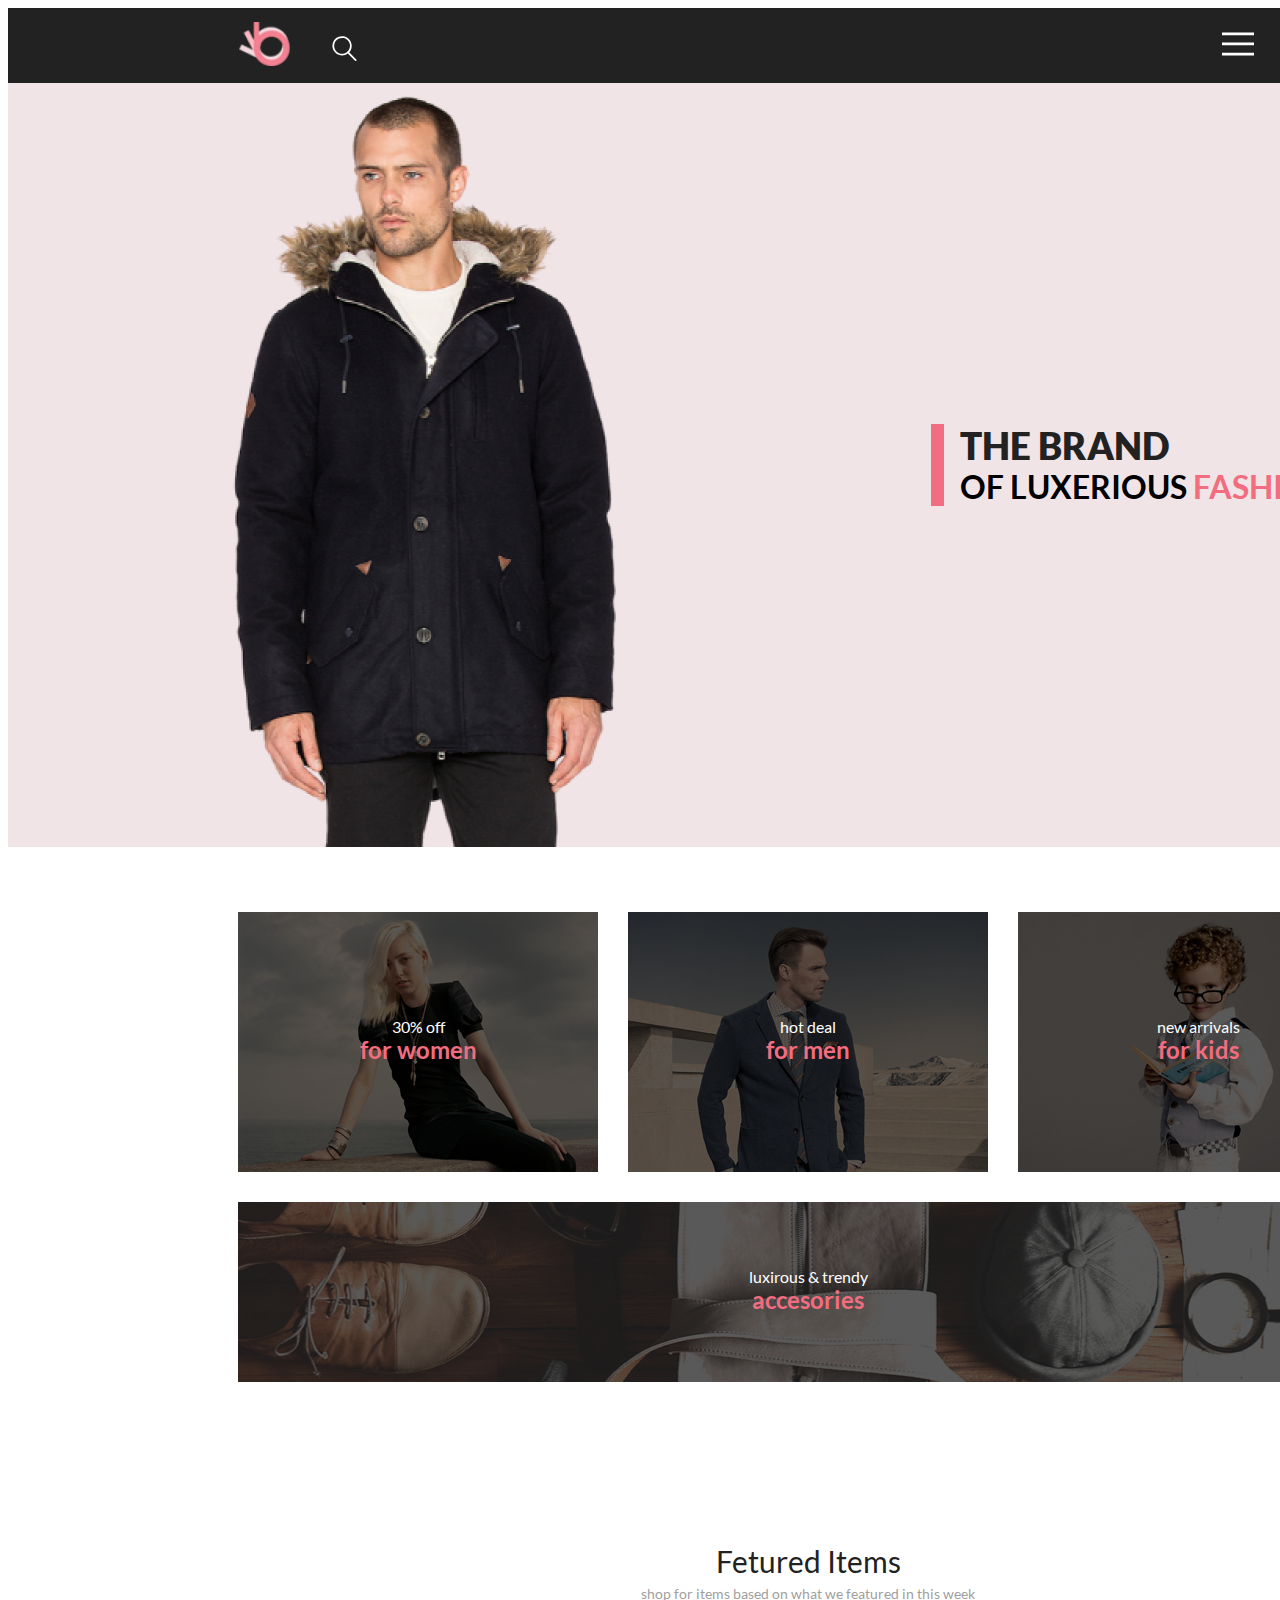
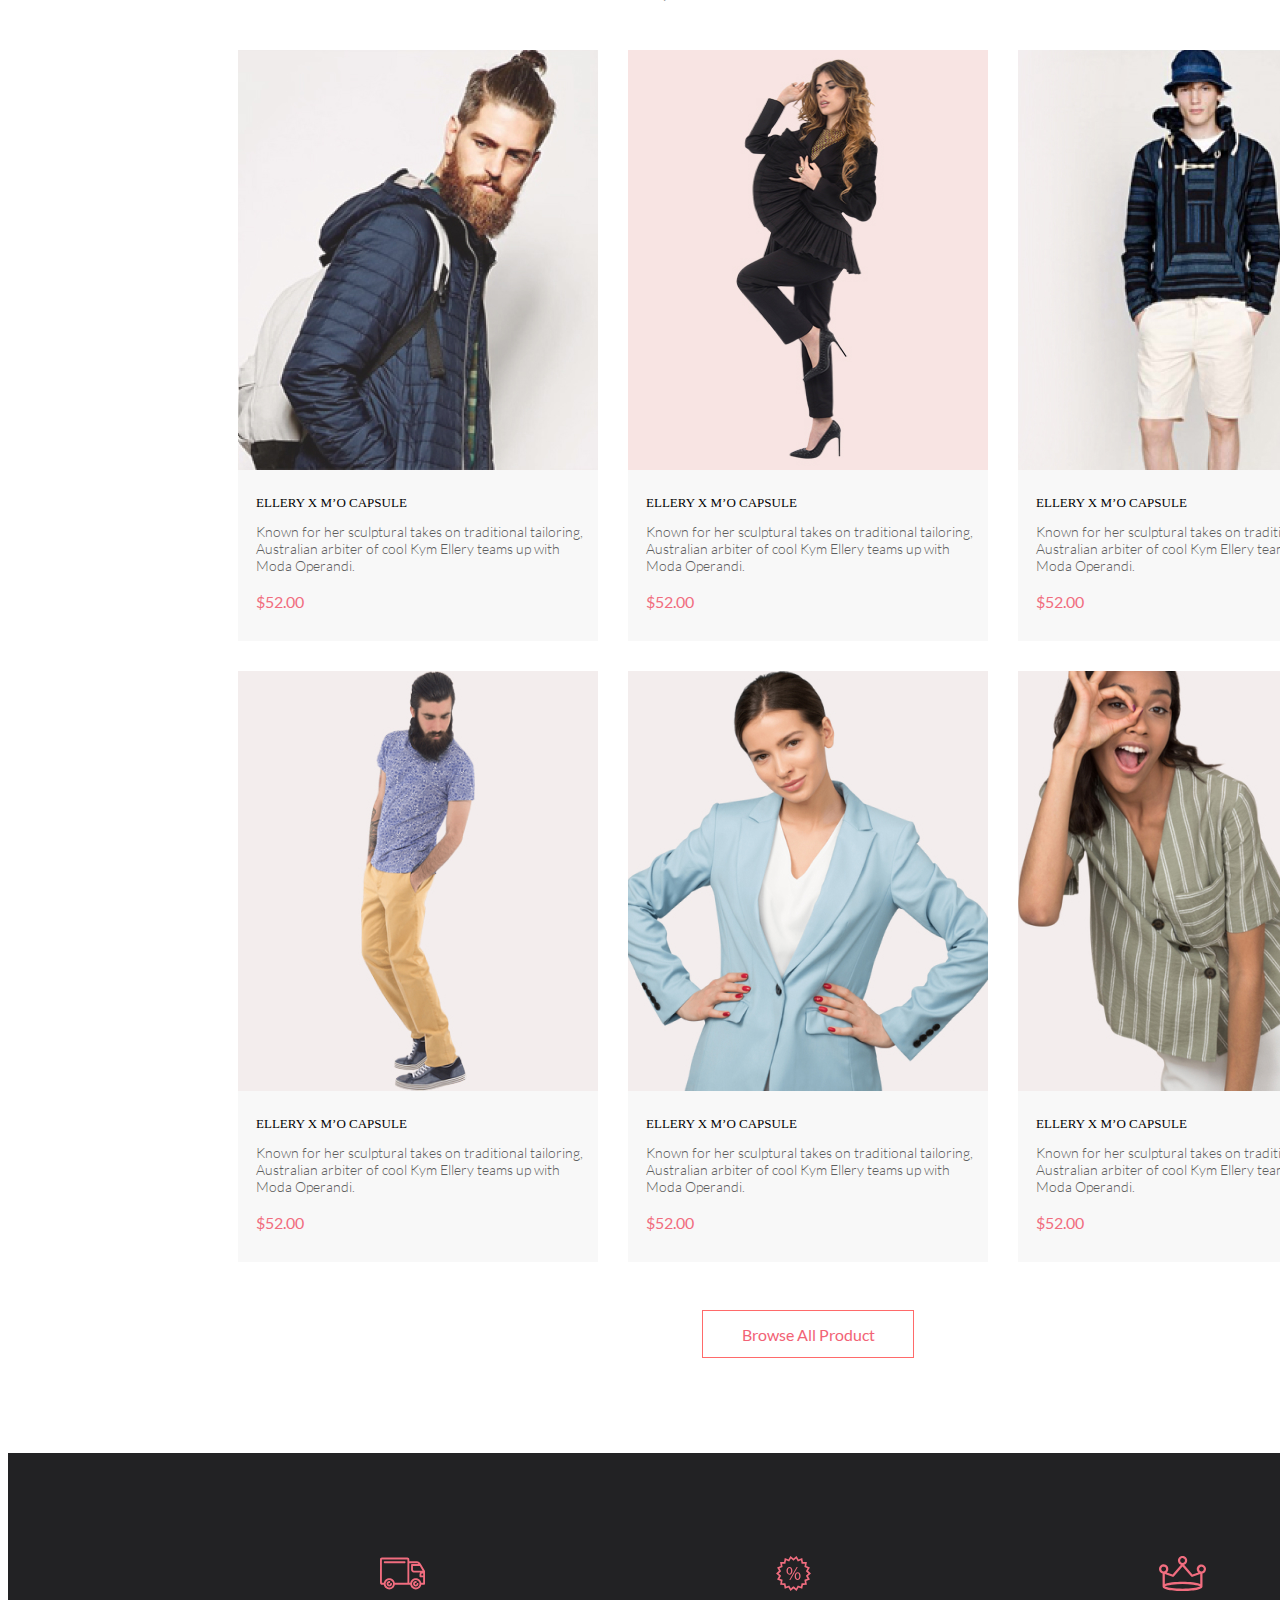
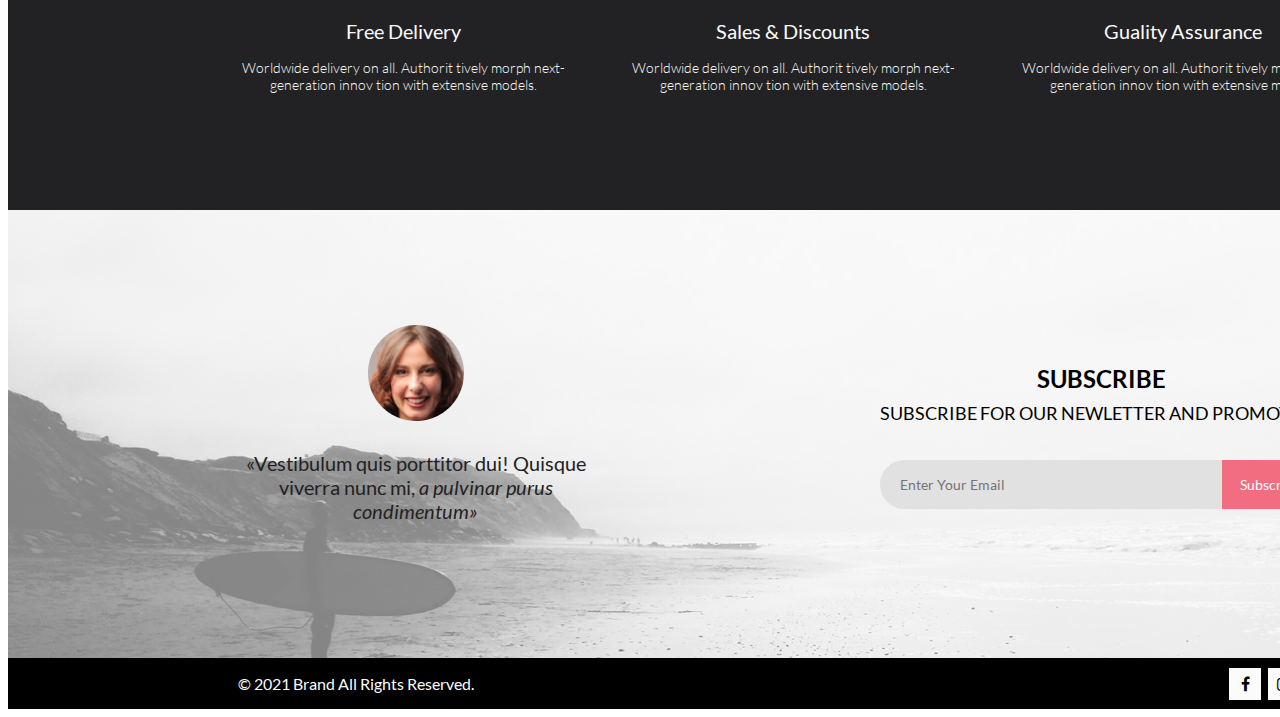
==== commit b783334d: "Dz-4" ====
--- a/index.html
+++ b/index.html
@@ -1,118 +1,250 @@
 <!DOCTYPE html>
 <html lang="en">
-
-<head>
-    <meta charset="UTF-8">
-    <title>Document</title>
-    <link rel="stylesheet" href="fonts/font-awesome-4.7.0/css/font-awesome.min.css">
-    <link rel="stylesheet" href="css/style.css"> </head>
-
-<body>
-    <div class="container">
-        <div class="header">
+   <head>
+      <meta charset="UTF-8">
+      <title>Home</title>
+      <link rel="stylesheet" href="fonts/font-awesome-4.7.0/css/font-awesome.min.css">
+      <link rel="stylesheet" href="css/style.css">
+   </head>
+   <body>
+      <div class="container">
+         <header class="page-header">
             <div class="header-menu">
-                <a class="logo" href="index.html"><img src="img/Group2.png" alt="Group2"></a>
-                <div class="header-menu-search">
-                    <input class="header-menu-input" type="text" placeholder="search"> </div>
-                <div class="header-menu-mobile">
-                    <div class="header-menu-mobile-active"> <a href="#" class="header-menu-active-heading">menu</a> <a href="#" class="header-menu-active-subtitle">man</a> <a href="#" class="header-menu-active-items">accessories</a> <a href="#" class="header-menu-active-items">bags</a> <a href="#" class="header-menu-active-items">denim</a> <a href="#" class="header-menu-active-items">t-shirts</a> <a href="#" class="header-menu-active-subtitle">woman</a> <a href="#" class="header-menu-active-items">accessories</a> <a href="#" class="header-menu-active-items">jackets & coats</a> <a href="#" class="header-menu-active-items">polos</a> <a href="#" class="header-menu-active-items">t-shirts</a> <a href="#" class="header-menu-active-items">shirts</a> <a href="#" class="header-menu-active-subtitle">kids</a> <a href="#" class="header-menu-active-items">jackets & coats</a> <a class="header-menu-active-items">polos</a> <a href="#" class="header-menu-active-items">t-shirts</a> <a href="#" class="header-menu-active-items">shirts</a> <a href="#" class="header-menu-active-items">bags</a> </div>
-                </div>
-                <button class="header-menu-user"></button>
-                <button class="header-menu-basket"></button>
+               <a class="logo" href="index.html">
+                  <img src="img/Group2.png" alt="Group2" height="44"> 
+               </a>
+               <form action="#" class="header-menu-search ">
+                  <label for="header-menu-input">
+                     <svg class="header-menu-hover-active" width="26" height="26" viewBox="0 0 27 28" xmlns="http://www.w3.org/2000/svg">
+                        <path d="M19.0596 17.6259C20.6713 15.8658 21.6282 13.6048 21.7698 11.2225C21.9113 8.84018 21.2288 6.48173 19.8369 4.54318C18.445 2.60463 16.4285 1.20404 14.126 0.576619C11.8234 -0.0508009 9.3751 0.13316 7.19217 1.09761C5.00923 2.06205 3.22463 3.74825 2.13804 5.87302C1.05145 7.9978 0.729054 10.4318 1.225 12.7661C1.72094 15.1005 3.00501 17.1932 4.86158 18.6927C6.71814 20.1922 9.03413 21.0072 11.4206 21.0009C13.673 21.004 15.8645 20.27 17.6606 18.9109L25.4086 26.7179C25.4941 26.807 25.5965 26.8781 25.7099 26.927C25.8232 26.9759 25.9452 27.0017 26.0686 27.0029C26.1923 27.0033 26.3148 26.9782 26.4283 26.9292C26.5419 26.8801 26.6441 26.8082 26.7286 26.7179C26.9025 26.537 26.9997 26.2958 26.9997 26.0449C26.9997 25.794 26.9025 25.5528 26.7286 25.3719L19.0596 17.6259ZM2.88662 10.5009C2.89946 8.81563 3.41094 7.17187 4.35659 5.77685C5.30224 4.38183 6.63972 3.29801 8.20044 2.662C9.76115 2.02599 11.4752 1.86627 13.1266 2.20298C14.7779 2.53969 16.2926 3.35775 17.4797 4.55404C18.6668 5.75033 19.4732 7.27129 19.7972 8.92519C20.1212 10.5791 19.9483 12.2919 19.3002 13.8476C18.6522 15.4034 17.5581 16.7325 16.1559 17.6674C14.7536 18.6023 13.1059 19.1011 11.4206 19.1009C9.14916 19.0901 6.97482 18.1784 5.37484 16.566C3.77486 14.9537 2.87998 12.7724 2.88662 10.5009Z" /> 
+                     </svg>
+                  </label>                 
+                  <input id="header-menu-input" type="text" placeholder="search"> 
+               </form>
+               <button class="header-menu-mobile header-menu-hover-active">
+                  <svg  width="32" height="26" viewBox="0 0 32 23" xmlns="http://www.w3.org/2000/svg">
+                     <path d="M0 23V20.31H32V23H0ZM0 12.76V10.07H32V12.76H0ZM0 2.69V0H32V2.69H0Z"/> 
+                  </svg>
+               </button>
+               <div class="header-menu-mobile-active"> 
+                   <a href="#" class="header-menu-active-heading">menu</a>
+                   <a href="#" class="header-menu-active-subtitle">man</a> 
+                   <a href="#" class="header-menu-active-items">accessories</a> 
+                   <a href="#" class="header-menu-active-items">bags</a>
+                   <a href="#" class="header-menu-active-items">denim</a> 
+                   <a href="#" class="header-menu-active-items">t-shirts</a> 
+                   <a href="#" class="header-menu-active-subtitle">woman</a> 
+                   <a href="#" class="header-menu-active-items">accessories</a>
+                   <a href="#" class="header-menu-active-items">jackets &amp; coats</a>
+                   <a href="#" class="header-menu-active-items">polos</a> 
+                   <a href="#" class="header-menu-active-items">t-shirts</a> 
+                   <a href="#" class="header-menu-active-items">shirts</a> 
+                   <a href="#" class="header-menu-active-subtitle">kids</a> 
+                   <a href="#" class="header-menu-active-items">jackets &amp; coats</a>
+                   <a class="header-menu-active-items">polos</a> 
+                   <a href="#" class="header-menu-active-items">t-shirts</a> 
+                   <a href="#" class="header-menu-active-items">shirts</a> 
+                   <a href="#" class="header-menu-active-items">bags</a> 
+               </div>
+               <button class="header-menu-user header-menu-hover-active">
+                 <svg width="29" height="29" viewBox="0 0 29 29" xmlns="http://www.w3.org/2000/svg">
+                    <path d="M14.5 19.937C19 19.937 22.656 15.464 22.656 9.968C22.656 4.472 19 0 14.5 0C13.3631 0.0217413 12.2463 0.303398 11.2351 0.823397C10.2239 1.34339 9.34507 2.08794 8.66602 3C7.12663 4.99573 6.30819 7.45381 6.34399 9.974C6.34399 15.465 10 19.937 14.5 19.937ZM14.5 1.813C18 1.813 20.844 5.472 20.844 9.969C20.844 14.466 17.998 18.125 14.5 18.125C11.002 18.125 8.15603 14.465 8.15503 9.969C8.15403 5.473 11 1.813 14.5 1.813ZM20.844 18.125C20.6036 18.125 20.373 18.2205 20.203 18.3905C20.033 18.5605 19.9375 18.7911 19.9375 19.0315C19.9375 19.2719 20.033 19.5025 20.203 19.6725C20.373 19.8425 20.6036 19.938 20.844 19.938C22.526 19.9399 24.1386 20.6088 25.3279 21.7982C26.5172 22.9875 27.1861 24.6 27.188 26.282C27.1875 26.5221 27.0918 26.7523 26.922 26.9221C26.7522 27.0918 26.5221 27.1875 26.282 27.188H2.71997C2.47985 27.1875 2.24975 27.0918 2.07996 26.9221C1.91016 26.7523 1.81449 26.5221 1.81396 26.282C1.81608 24.6001 2.48517 22.9877 3.67444 21.7985C4.86371 20.6092 6.47608 19.9401 8.15796 19.938C8.39824 19.938 8.62868 19.8425 8.79858 19.6726C8.96849 19.5027 9.06396 19.2723 9.06396 19.032C9.06396 18.7917 8.96849 18.5613 8.79858 18.3914C8.62868 18.2215 8.39824 18.126 8.15796 18.126C5.99541 18.1279 3.92201 18.9875 2.39258 20.5164C0.863144 22.0453 0.00264777 24.1185 0 26.281C0.000794067 27.0019 0.287502 27.693 0.797241 28.2027C1.30698 28.7125 1.99811 28.9992 2.71899 29H26.282C27.0027 28.9989 27.6936 28.7121 28.2031 28.2024C28.7126 27.6927 28.9992 27.0017 29 26.281C28.9974 24.1187 28.1372 22.0457 26.6083 20.5168C25.0793 18.9878 23.0063 18.1276 20.844 18.125Z"/>
+                </svg>
+               </button>
+               <button class="header-menu-basket header-menu-hover-active">
+                   <svg width="42" height="37" viewBox="0 0 42 37" xmlns="http://www.w3.org/2000/svg">
+                      <path d="M26.2009 37C25.5532 36.9738 24.9415 36.6948 24.4972 36.2227C24.0529 35.7506 23.8114 35.1232 23.8245 34.475C23.8376 33.8269 24.1043 33.2097 24.5673 32.7559C25.0303 32.3022 25.6527 32.048 26.301 32.048C26.9493 32.048 27.5717 32.3022 28.0347 32.7559C28.4977 33.2097 28.7644 33.8269 28.7775 34.475C28.7906 35.1232 28.549 35.7506 28.1047 36.2227C27.6604 36.6948 27.0488 36.9738 26.401 37H26.2009ZM6.75293 34.32C6.75293 33.79 6.91011 33.2718 7.20459 32.8311C7.49907 32.3904 7.91764 32.0469 8.40735 31.844C8.89705 31.6412 9.43594 31.5881 9.95581 31.6915C10.4757 31.7949 10.9532 32.0502 11.328 32.425C11.7028 32.7998 11.9581 33.2773 12.0615 33.7972C12.1649 34.317 12.1118 34.8559 11.9089 35.3456C11.7061 35.8353 11.3626 36.2539 10.9219 36.5483C10.4812 36.8428 9.96304 37 9.43298 37C9.08087 37.0003 8.73212 36.9311 8.40674 36.7966C8.08136 36.662 7.78569 36.4646 7.53662 36.2158C7.28755 35.9669 7.09001 35.6713 6.9552 35.3461C6.82039 35.0208 6.75098 34.6721 6.75098 34.32H6.75293ZM10.553 28.686C10.2935 28.6868 10.0409 28.6024 9.83411 28.4457C9.62727 28.2891 9.47758 28.0689 9.40796 27.819L4.57495 10.364H1.18201C0.868521 10.364 0.567859 10.2395 0.346191 10.0178C0.124523 9.79614 0 9.49549 0 9.18201C0 8.86852 0.124523 8.56787 0.346191 8.3462C0.567859 8.12454 0.868521 8.00001 1.18201 8.00001H5.46301C5.7225 7.99919 5.97504 8.08372 6.18176 8.24057C6.38848 8.39742 6.53784 8.61788 6.60693 8.86801L11.4399 26.323H24.6179L29.001 16.275H14.401C14.2428 16.2796 14.0854 16.2524 13.9379 16.1951C13.7904 16.1377 13.6559 16.0513 13.5424 15.9411C13.4288 15.8308 13.3386 15.6989 13.277 15.5532C13.2154 15.4074 13.1836 15.2508 13.1836 15.0925C13.1836 14.9343 13.2154 14.7776 13.277 14.6319C13.3386 14.4861 13.4288 14.3542 13.5424 14.2439C13.6559 14.1337 13.7904 14.0473 13.9379 13.9899C14.0854 13.9326 14.2428 13.9054 14.401 13.91H30.814C31.0097 13.91 31.2022 13.9587 31.3744 14.0517C31.5465 14.1448 31.6928 14.2793 31.7999 14.443C31.9078 14.6073 31.9734 14.7957 31.9908 14.9914C32.0083 15.1872 31.9771 15.3842 31.9 15.565L26.495 27.977C26.4026 28.1876 26.251 28.3668 26.0585 28.4927C25.866 28.6186 25.641 28.6858 25.411 28.686H10.553Z"/>
+                      <path d="M31.502 19C36.7487 19 41.002 14.7467 41.002 9.5C41.002 4.25329 36.7487 0 31.502 0C26.2552 0 22.002 4.25329 22.002 9.5C22.002 14.7467 26.2552 19 31.502 19Z" fill="#F16D7F"/>
+                      <path d="M30.8146 7.648C31.2626 7.552 31.6746 7.504 32.0506 7.504C32.4986 7.504 32.8946 7.57 33.2386 7.702C33.5826 7.834 33.8686 8.016 34.0966 8.248C34.3286 8.48 34.5026 8.754 34.6186 9.07C34.7386 9.386 34.7986 9.73 34.7986 10.102C34.7986 10.558 34.7186 10.97 34.5586 11.338C34.4026 11.706 34.1846 12.022 33.9046 12.286C33.6286 12.546 33.3026 12.746 32.9266 12.886C32.5506 13.026 32.1446 13.096 31.7086 13.096C31.4566 13.096 31.2146 13.07 30.9826 13.018C30.7506 12.97 30.5326 12.904 30.3286 12.82C30.1286 12.736 29.9426 12.64 29.7706 12.532C29.5986 12.424 29.4466 12.31 29.3146 12.19L29.6446 11.734C29.7166 11.63 29.8106 11.578 29.9266 11.578C30.0066 11.578 30.0966 11.61 30.1966 11.674C30.2966 11.734 30.4186 11.802 30.5626 11.878C30.7066 11.954 30.8746 12.024 31.0666 12.088C31.2626 12.148 31.4946 12.178 31.7626 12.178C32.0626 12.178 32.3326 12.13 32.5726 12.034C32.8126 11.938 33.0186 11.802 33.1906 11.626C33.3626 11.446 33.4946 11.232 33.5866 10.984C33.6786 10.736 33.7246 10.458 33.7246 10.15C33.7246 9.882 33.6846 9.64 33.6046 9.424C33.5286 9.208 33.4106 9.024 33.2506 8.872C33.0946 8.72 32.8986 8.602 32.6626 8.518C32.4266 8.434 32.1506 8.392 31.8346 8.392C31.6186 8.392 31.3926 8.41 31.1566 8.446C30.9246 8.482 30.6866 8.54 30.4426 8.62L29.7706 8.422L30.4606 4.402H34.5346V4.87C34.5346 5.022 34.4866 5.148 34.3906 5.248C34.2986 5.344 34.1386 5.392 33.9106 5.392H31.2106L30.8146 7.648Z" fill="#fff"/>
+                   </svg>
+               </button>
             </div>
-            <div class="header-img"><img src="img/Layer_57-removebg-preview1.png" alt="Layer_57-removebg-preview1.png" height="764" width="801">
-                <div class="heading"> <span class="brand-text">the brand</span> <span class="luxerious-text">of&nbsp;luxerious <span class="fashion">fashion</span></span>
-                </div>
+            <div class="header-img">
+               <img src="img/Layer_57-removebg-preview1.png" alt="Layer_57-removebg-preview1.png" height="764" width="801">
+               <div class="heading"> 
+                 <span class="brand-text">the brand</span> 
+                 <span class="luxerious-text">of&nbsp;luxerious 
+                   <span class="fashion">fashion</span>
+                 </span>
+               </div>
             </div>
-        </div>
-        <div class="main">
-            <div class="categories padding-site">
-                <div class="categories-item categories-item-bg-primary"><span class="categories-item-subtitle">30% off</span> <span class="categories-item-title">for women</span> </div>
-                <div class="categories-item categories-item-bg-secondary"><span class="categories-item-subtitle">hot deal</span> <span class="categories-item-title">for men</span> </div>
-                <div class="categories-item categories-item-bg-tertiary"><span class="categories-item-subtitle">new arrivals</span> <span class="categories-item-title">for kids</span> </div>
-                <div class="categories-item-last categories-item-bg-last"><span class="categories-item-subtitle categories-item-subtitle-last">luxirous &amp;&nbsp;trendy</span> <span class="categories-item-title">accesories</span> </div>
+         </header>
+         <main>
+            <section class="categories padding-site">
+               <div class="categories-item categories-item-bg-primary">
+                 <span class="categories-item-subtitle">30% off</span> 
+                 <span class="categories-item-title">for women</span> 
+               </div>
+               <div class="categories-item categories-item-bg-secondary">
+                 <span class="categories-item-subtitle">hot deal</span> 
+                 <span class="categories-item-title">for men</span> 
+               </div>
+               <div class="categories-item categories-item-bg-tertiary">
+                 <span class="categories-item-subtitle">new arrivals</span> 
+                 <span class="categories-item-title">for kids</span> 
+               </div>
+               <div class="categories-item-last categories-item-bg-last">
+                 <span class="categories-item-subtitle categories-item-subtitle-last">luxirous &amp;&nbsp;trendy</span> 
+                 <span class="categories-item-title">accesories</span> 
+               </div>
+            </section>
+            <section class="products padding-site">
+               <span class="products-title">fetured items</span> 
+               <span class="products-subtitle">shop for items based on&nbsp;what we&nbsp;featured in&nbsp;this week</span>
+               <div class="products-wrp">
+                  <a href="#" class="products-item">
+                      <div class="products-item-wrp-blackout">
+                        <img class="products-item-photo" src="img/product-1.jpg" alt="product-1" height="420" width="360">
+                      </div>
+                      <span class="products-item-title">ellery x&nbsp;m&rsquo;o capsule</span>
+                      <p class="products-item-txt">Known for her sculptural takes on&nbsp;traditional tailoring, Australian arbiter          of&nbsp;cool Kym Ellery teams up&nbsp;with Moda Operandi.
+                      </p>
+                      <span class="products-item-price">&dollar;52.00</span>
+                      <button class="products-item-btn">
+                        <svg width="42" height="37" viewBox="0 0 42 37" xmlns="http://www.w3.org/2000/svg">
+                           <path d="M26.2009 37C25.5532 36.9738 24.9415 36.6948 24.4972 36.2227C24.0529 35.7506 23.8114 35.1232 23.8245 34.475C23.8376 33.8269 24.1043 33.2097 24.5673 32.7559C25.0303 32.3022 25.6527 32.048 26.301 32.048C26.9493 32.048 27.5717 32.3022 28.0347 32.7559C28.4977 33.2097 28.7644 33.8269 28.7775 34.475C28.7906 35.1232 28.549 35.7506 28.1047 36.2227C27.6604 36.6948 27.0488 36.9738 26.401 37H26.2009ZM6.75293 34.32C6.75293 33.79 6.91011 33.2718 7.20459 32.8311C7.49907 32.3904 7.91764 32.0469 8.40735 31.844C8.89705 31.6412 9.43594 31.5881 9.95581 31.6915C10.4757 31.7949 10.9532 32.0502 11.328 32.425C11.7028 32.7998 11.9581 33.2773 12.0615 33.7972C12.1649 34.317 12.1118 34.8559 11.9089 35.3456C11.7061 35.8353 11.3626 36.2539 10.9219 36.5483C10.4812 36.8428 9.96304 37 9.43298 37C9.08087 37.0003 8.73212 36.9311 8.40674 36.7966C8.08136 36.662 7.78569 36.4646 7.53662 36.2158C7.28755 35.9669 7.09001 35.6713 6.9552 35.3461C6.82039 35.0208 6.75098 34.6721 6.75098 34.32H6.75293ZM10.553 28.686C10.2935 28.6868 10.0409 28.6024 9.83411 28.4457C9.62727 28.2891 9.47758 28.0689 9.40796 27.819L4.57495 10.364H1.18201C0.868521 10.364 0.567859 10.2395 0.346191 10.0178C0.124523 9.79614 0 9.49549 0 9.18201C0 8.86852 0.124523 8.56787 0.346191 8.3462C0.567859 8.12454 0.868521 8.00001 1.18201 8.00001H5.46301C5.7225 7.99919 5.97504 8.08372 6.18176 8.24057C6.38848 8.39742 6.53784 8.61788 6.60693 8.86801L11.4399 26.323H24.6179L29.001 16.275H14.401C14.2428 16.2796 14.0854 16.2524 13.9379 16.1951C13.7904 16.1377 13.6559 16.0513 13.5424 15.9411C13.4288 15.8308 13.3386 15.6989 13.277 15.5532C13.2154 15.4074 13.1836 15.2508 13.1836 15.0925C13.1836 14.9343 13.2154 14.7776 13.277 14.6319C13.3386 14.4861 13.4288 14.3542 13.5424 14.2439C13.6559 14.1337 13.7904 14.0473 13.9379 13.9899C14.0854 13.9326 14.2428 13.9054 14.401 13.91H30.814C31.0097 13.91 31.2022 13.9587 31.3744 14.0517C31.5465 14.1448 31.6928 14.2793 31.7999 14.443C31.9078 14.6073 31.9734 14.7957 31.9908 14.9914C32.0083 15.1872 31.9771 15.3842 31.9 15.565L26.495 27.977C26.4026 28.1876 26.251 28.3668 26.0585 28.4927C25.866 28.6186 25.641 28.6858 25.411 28.686H10.553Z"/>
+                         </svg>
+                         <span>add to&nbsp;cart</span>
+                      </button>
+                  </a>
+                  <a href="#" class="products-item">
+                      <div class="products-item-wrp-blackout">
+                        <img class="products-item-photo" src="img/product-2.jpg" alt="product-2" height="420" width="360">
+                      </div>
+                      <span class="products-item-title">ellery x&nbsp;m&rsquo;o capsule</span>
+                      <p class="products-item-txt">Known for her sculptural takes on&nbsp;traditional tailoring, Australian arbiter          of&nbsp;cool Kym Ellery teams up&nbsp;with Moda Operandi.
+                      </p>
+                      <span class="products-item-price">&dollar;52.00</span>
+                      <button class="products-item-btn">
+                        <svg width="42" height="37" viewBox="0 0 42 37" xmlns="http://www.w3.org/2000/svg">
+                           <path d="M26.2009 37C25.5532 36.9738 24.9415 36.6948 24.4972 36.2227C24.0529 35.7506 23.8114 35.1232 23.8245 34.475C23.8376 33.8269 24.1043 33.2097 24.5673 32.7559C25.0303 32.3022 25.6527 32.048 26.301 32.048C26.9493 32.048 27.5717 32.3022 28.0347 32.7559C28.4977 33.2097 28.7644 33.8269 28.7775 34.475C28.7906 35.1232 28.549 35.7506 28.1047 36.2227C27.6604 36.6948 27.0488 36.9738 26.401 37H26.2009ZM6.75293 34.32C6.75293 33.79 6.91011 33.2718 7.20459 32.8311C7.49907 32.3904 7.91764 32.0469 8.40735 31.844C8.89705 31.6412 9.43594 31.5881 9.95581 31.6915C10.4757 31.7949 10.9532 32.0502 11.328 32.425C11.7028 32.7998 11.9581 33.2773 12.0615 33.7972C12.1649 34.317 12.1118 34.8559 11.9089 35.3456C11.7061 35.8353 11.3626 36.2539 10.9219 36.5483C10.4812 36.8428 9.96304 37 9.43298 37C9.08087 37.0003 8.73212 36.9311 8.40674 36.7966C8.08136 36.662 7.78569 36.4646 7.53662 36.2158C7.28755 35.9669 7.09001 35.6713 6.9552 35.3461C6.82039 35.0208 6.75098 34.6721 6.75098 34.32H6.75293ZM10.553 28.686C10.2935 28.6868 10.0409 28.6024 9.83411 28.4457C9.62727 28.2891 9.47758 28.0689 9.40796 27.819L4.57495 10.364H1.18201C0.868521 10.364 0.567859 10.2395 0.346191 10.0178C0.124523 9.79614 0 9.49549 0 9.18201C0 8.86852 0.124523 8.56787 0.346191 8.3462C0.567859 8.12454 0.868521 8.00001 1.18201 8.00001H5.46301C5.7225 7.99919 5.97504 8.08372 6.18176 8.24057C6.38848 8.39742 6.53784 8.61788 6.60693 8.86801L11.4399 26.323H24.6179L29.001 16.275H14.401C14.2428 16.2796 14.0854 16.2524 13.9379 16.1951C13.7904 16.1377 13.6559 16.0513 13.5424 15.9411C13.4288 15.8308 13.3386 15.6989 13.277 15.5532C13.2154 15.4074 13.1836 15.2508 13.1836 15.0925C13.1836 14.9343 13.2154 14.7776 13.277 14.6319C13.3386 14.4861 13.4288 14.3542 13.5424 14.2439C13.6559 14.1337 13.7904 14.0473 13.9379 13.9899C14.0854 13.9326 14.2428 13.9054 14.401 13.91H30.814C31.0097 13.91 31.2022 13.9587 31.3744 14.0517C31.5465 14.1448 31.6928 14.2793 31.7999 14.443C31.9078 14.6073 31.9734 14.7957 31.9908 14.9914C32.0083 15.1872 31.9771 15.3842 31.9 15.565L26.495 27.977C26.4026 28.1876 26.251 28.3668 26.0585 28.4927C25.866 28.6186 25.641 28.6858 25.411 28.686H10.553Z"/>
+                         </svg>
+                         <span>add to&nbsp;cart</span>
+                      </button>
+                  </a>
+                  <a href="#" class="products-item">
+                      <div class="products-item-wrp-blackout">
+                        <img class="products-item-photo" src="img/product-3.jpg" alt="product-3" height="420" width="360">
+                      </div>
+                      <span class="products-item-title">ellery x&nbsp;m&rsquo;o capsule</span>
+                      <p class="products-item-txt">Known for her sculptural takes on&nbsp;traditional tailoring, Australian arbiter          of&nbsp;cool Kym Ellery teams up&nbsp;with Moda Operandi.
+                      </p>
+                      <span class="products-item-price">&dollar;52.00</span>
+                      <button class="products-item-btn">
+                        <svg width="42" height="37" viewBox="0 0 42 37" xmlns="http://www.w3.org/2000/svg">
+                           <path d="M26.2009 37C25.5532 36.9738 24.9415 36.6948 24.4972 36.2227C24.0529 35.7506 23.8114 35.1232 23.8245 34.475C23.8376 33.8269 24.1043 33.2097 24.5673 32.7559C25.0303 32.3022 25.6527 32.048 26.301 32.048C26.9493 32.048 27.5717 32.3022 28.0347 32.7559C28.4977 33.2097 28.7644 33.8269 28.7775 34.475C28.7906 35.1232 28.549 35.7506 28.1047 36.2227C27.6604 36.6948 27.0488 36.9738 26.401 37H26.2009ZM6.75293 34.32C6.75293 33.79 6.91011 33.2718 7.20459 32.8311C7.49907 32.3904 7.91764 32.0469 8.40735 31.844C8.89705 31.6412 9.43594 31.5881 9.95581 31.6915C10.4757 31.7949 10.9532 32.0502 11.328 32.425C11.7028 32.7998 11.9581 33.2773 12.0615 33.7972C12.1649 34.317 12.1118 34.8559 11.9089 35.3456C11.7061 35.8353 11.3626 36.2539 10.9219 36.5483C10.4812 36.8428 9.96304 37 9.43298 37C9.08087 37.0003 8.73212 36.9311 8.40674 36.7966C8.08136 36.662 7.78569 36.4646 7.53662 36.2158C7.28755 35.9669 7.09001 35.6713 6.9552 35.3461C6.82039 35.0208 6.75098 34.6721 6.75098 34.32H6.75293ZM10.553 28.686C10.2935 28.6868 10.0409 28.6024 9.83411 28.4457C9.62727 28.2891 9.47758 28.0689 9.40796 27.819L4.57495 10.364H1.18201C0.868521 10.364 0.567859 10.2395 0.346191 10.0178C0.124523 9.79614 0 9.49549 0 9.18201C0 8.86852 0.124523 8.56787 0.346191 8.3462C0.567859 8.12454 0.868521 8.00001 1.18201 8.00001H5.46301C5.7225 7.99919 5.97504 8.08372 6.18176 8.24057C6.38848 8.39742 6.53784 8.61788 6.60693 8.86801L11.4399 26.323H24.6179L29.001 16.275H14.401C14.2428 16.2796 14.0854 16.2524 13.9379 16.1951C13.7904 16.1377 13.6559 16.0513 13.5424 15.9411C13.4288 15.8308 13.3386 15.6989 13.277 15.5532C13.2154 15.4074 13.1836 15.2508 13.1836 15.0925C13.1836 14.9343 13.2154 14.7776 13.277 14.6319C13.3386 14.4861 13.4288 14.3542 13.5424 14.2439C13.6559 14.1337 13.7904 14.0473 13.9379 13.9899C14.0854 13.9326 14.2428 13.9054 14.401 13.91H30.814C31.0097 13.91 31.2022 13.9587 31.3744 14.0517C31.5465 14.1448 31.6928 14.2793 31.7999 14.443C31.9078 14.6073 31.9734 14.7957 31.9908 14.9914C32.0083 15.1872 31.9771 15.3842 31.9 15.565L26.495 27.977C26.4026 28.1876 26.251 28.3668 26.0585 28.4927C25.866 28.6186 25.641 28.6858 25.411 28.686H10.553Z"/>
+                         </svg>
+                         <span>add to&nbsp;cart</span>
+                      </button>
+                  </a>
+                  <a href="#" class="products-item">
+                      <div class="products-item-wrp-blackout">
+                        <img class="products-item-photo" src="img/product-4.jpg" alt="product-4" height="420" width="360">
+                      </div>
+                      <span class="products-item-title">ellery x&nbsp;m&rsquo;o capsule</span>
+                      <p class="products-item-txt">Known for her sculptural takes on&nbsp;traditional tailoring, Australian arbiter          of&nbsp;cool Kym Ellery teams up&nbsp;with Moda Operandi.
+                      </p>
+                      <span class="products-item-price">&dollar;52.00</span>
+                      <button class="products-item-btn">
+                        <svg width="42" height="37" viewBox="0 0 42 37" xmlns="http://www.w3.org/2000/svg">
+                           <path d="M26.2009 37C25.5532 36.9738 24.9415 36.6948 24.4972 36.2227C24.0529 35.7506 23.8114 35.1232 23.8245 34.475C23.8376 33.8269 24.1043 33.2097 24.5673 32.7559C25.0303 32.3022 25.6527 32.048 26.301 32.048C26.9493 32.048 27.5717 32.3022 28.0347 32.7559C28.4977 33.2097 28.7644 33.8269 28.7775 34.475C28.7906 35.1232 28.549 35.7506 28.1047 36.2227C27.6604 36.6948 27.0488 36.9738 26.401 37H26.2009ZM6.75293 34.32C6.75293 33.79 6.91011 33.2718 7.20459 32.8311C7.49907 32.3904 7.91764 32.0469 8.40735 31.844C8.89705 31.6412 9.43594 31.5881 9.95581 31.6915C10.4757 31.7949 10.9532 32.0502 11.328 32.425C11.7028 32.7998 11.9581 33.2773 12.0615 33.7972C12.1649 34.317 12.1118 34.8559 11.9089 35.3456C11.7061 35.8353 11.3626 36.2539 10.9219 36.5483C10.4812 36.8428 9.96304 37 9.43298 37C9.08087 37.0003 8.73212 36.9311 8.40674 36.7966C8.08136 36.662 7.78569 36.4646 7.53662 36.2158C7.28755 35.9669 7.09001 35.6713 6.9552 35.3461C6.82039 35.0208 6.75098 34.6721 6.75098 34.32H6.75293ZM10.553 28.686C10.2935 28.6868 10.0409 28.6024 9.83411 28.4457C9.62727 28.2891 9.47758 28.0689 9.40796 27.819L4.57495 10.364H1.18201C0.868521 10.364 0.567859 10.2395 0.346191 10.0178C0.124523 9.79614 0 9.49549 0 9.18201C0 8.86852 0.124523 8.56787 0.346191 8.3462C0.567859 8.12454 0.868521 8.00001 1.18201 8.00001H5.46301C5.7225 7.99919 5.97504 8.08372 6.18176 8.24057C6.38848 8.39742 6.53784 8.61788 6.60693 8.86801L11.4399 26.323H24.6179L29.001 16.275H14.401C14.2428 16.2796 14.0854 16.2524 13.9379 16.1951C13.7904 16.1377 13.6559 16.0513 13.5424 15.9411C13.4288 15.8308 13.3386 15.6989 13.277 15.5532C13.2154 15.4074 13.1836 15.2508 13.1836 15.0925C13.1836 14.9343 13.2154 14.7776 13.277 14.6319C13.3386 14.4861 13.4288 14.3542 13.5424 14.2439C13.6559 14.1337 13.7904 14.0473 13.9379 13.9899C14.0854 13.9326 14.2428 13.9054 14.401 13.91H30.814C31.0097 13.91 31.2022 13.9587 31.3744 14.0517C31.5465 14.1448 31.6928 14.2793 31.7999 14.443C31.9078 14.6073 31.9734 14.7957 31.9908 14.9914C32.0083 15.1872 31.9771 15.3842 31.9 15.565L26.495 27.977C26.4026 28.1876 26.251 28.3668 26.0585 28.4927C25.866 28.6186 25.641 28.6858 25.411 28.686H10.553Z"/>
+                         </svg>
+                         <span>add to&nbsp;cart</span>
+                      </button>
+                  </a>
+                  <a href="#" class="products-item">
+                      <div class="products-item-wrp-blackout">
+                        <img class="products-item-photo" src="img/product-5.jpg" alt="product-5" height="420" width="360">
+                      </div>
+                      <span class="products-item-title">ellery x&nbsp;m&rsquo;o capsule</span>
+                      <p class="products-item-txt">Known for her sculptural takes on&nbsp;traditional tailoring, Australian arbiter          of&nbsp;cool Kym Ellery teams up&nbsp;with Moda Operandi.
+                      </p>
+                      <span class="products-item-price">&dollar;52.00</span>
+                      <button class="products-item-btn">
+                        <svg width="42" height="37" viewBox="0 0 42 37" xmlns="http://www.w3.org/2000/svg">
+                           <path d="M26.2009 37C25.5532 36.9738 24.9415 36.6948 24.4972 36.2227C24.0529 35.7506 23.8114 35.1232 23.8245 34.475C23.8376 33.8269 24.1043 33.2097 24.5673 32.7559C25.0303 32.3022 25.6527 32.048 26.301 32.048C26.9493 32.048 27.5717 32.3022 28.0347 32.7559C28.4977 33.2097 28.7644 33.8269 28.7775 34.475C28.7906 35.1232 28.549 35.7506 28.1047 36.2227C27.6604 36.6948 27.0488 36.9738 26.401 37H26.2009ZM6.75293 34.32C6.75293 33.79 6.91011 33.2718 7.20459 32.8311C7.49907 32.3904 7.91764 32.0469 8.40735 31.844C8.89705 31.6412 9.43594 31.5881 9.95581 31.6915C10.4757 31.7949 10.9532 32.0502 11.328 32.425C11.7028 32.7998 11.9581 33.2773 12.0615 33.7972C12.1649 34.317 12.1118 34.8559 11.9089 35.3456C11.7061 35.8353 11.3626 36.2539 10.9219 36.5483C10.4812 36.8428 9.96304 37 9.43298 37C9.08087 37.0003 8.73212 36.9311 8.40674 36.7966C8.08136 36.662 7.78569 36.4646 7.53662 36.2158C7.28755 35.9669 7.09001 35.6713 6.9552 35.3461C6.82039 35.0208 6.75098 34.6721 6.75098 34.32H6.75293ZM10.553 28.686C10.2935 28.6868 10.0409 28.6024 9.83411 28.4457C9.62727 28.2891 9.47758 28.0689 9.40796 27.819L4.57495 10.364H1.18201C0.868521 10.364 0.567859 10.2395 0.346191 10.0178C0.124523 9.79614 0 9.49549 0 9.18201C0 8.86852 0.124523 8.56787 0.346191 8.3462C0.567859 8.12454 0.868521 8.00001 1.18201 8.00001H5.46301C5.7225 7.99919 5.97504 8.08372 6.18176 8.24057C6.38848 8.39742 6.53784 8.61788 6.60693 8.86801L11.4399 26.323H24.6179L29.001 16.275H14.401C14.2428 16.2796 14.0854 16.2524 13.9379 16.1951C13.7904 16.1377 13.6559 16.0513 13.5424 15.9411C13.4288 15.8308 13.3386 15.6989 13.277 15.5532C13.2154 15.4074 13.1836 15.2508 13.1836 15.0925C13.1836 14.9343 13.2154 14.7776 13.277 14.6319C13.3386 14.4861 13.4288 14.3542 13.5424 14.2439C13.6559 14.1337 13.7904 14.0473 13.9379 13.9899C14.0854 13.9326 14.2428 13.9054 14.401 13.91H30.814C31.0097 13.91 31.2022 13.9587 31.3744 14.0517C31.5465 14.1448 31.6928 14.2793 31.7999 14.443C31.9078 14.6073 31.9734 14.7957 31.9908 14.9914C32.0083 15.1872 31.9771 15.3842 31.9 15.565L26.495 27.977C26.4026 28.1876 26.251 28.3668 26.0585 28.4927C25.866 28.6186 25.641 28.6858 25.411 28.686H10.553Z"/>
+                         </svg>
+                         <span>add to&nbsp;cart</span>
+                      </button>
+                  </a>
+                  <a href="#" class="products-item">
+                      <div class="products-item-wrp-blackout">
+                        <img class="products-item-photo" src="img/product-6.jpg" alt="product-6" height="420" width="360">
+                      </div>
+                      <span class="products-item-title">ellery x&nbsp;m&rsquo;o capsule</span>
+                      <p class="products-item-txt">Known for her sculptural takes on&nbsp;traditional tailoring, Australian arbiter          of&nbsp;cool Kym Ellery teams up&nbsp;with Moda Operandi.
+                      </p>
+                      <span class="products-item-price">&dollar;52.00</span>
+                      <button class="products-item-btn">
+                        <svg width="42" height="37" viewBox="0 0 42 37" xmlns="http://www.w3.org/2000/svg">
+                           <path d="M26.2009 37C25.5532 36.9738 24.9415 36.6948 24.4972 36.2227C24.0529 35.7506 23.8114 35.1232 23.8245 34.475C23.8376 33.8269 24.1043 33.2097 24.5673 32.7559C25.0303 32.3022 25.6527 32.048 26.301 32.048C26.9493 32.048 27.5717 32.3022 28.0347 32.7559C28.4977 33.2097 28.7644 33.8269 28.7775 34.475C28.7906 35.1232 28.549 35.7506 28.1047 36.2227C27.6604 36.6948 27.0488 36.9738 26.401 37H26.2009ZM6.75293 34.32C6.75293 33.79 6.91011 33.2718 7.20459 32.8311C7.49907 32.3904 7.91764 32.0469 8.40735 31.844C8.89705 31.6412 9.43594 31.5881 9.95581 31.6915C10.4757 31.7949 10.9532 32.0502 11.328 32.425C11.7028 32.7998 11.9581 33.2773 12.0615 33.7972C12.1649 34.317 12.1118 34.8559 11.9089 35.3456C11.7061 35.8353 11.3626 36.2539 10.9219 36.5483C10.4812 36.8428 9.96304 37 9.43298 37C9.08087 37.0003 8.73212 36.9311 8.40674 36.7966C8.08136 36.662 7.78569 36.4646 7.53662 36.2158C7.28755 35.9669 7.09001 35.6713 6.9552 35.3461C6.82039 35.0208 6.75098 34.6721 6.75098 34.32H6.75293ZM10.553 28.686C10.2935 28.6868 10.0409 28.6024 9.83411 28.4457C9.62727 28.2891 9.47758 28.0689 9.40796 27.819L4.57495 10.364H1.18201C0.868521 10.364 0.567859 10.2395 0.346191 10.0178C0.124523 9.79614 0 9.49549 0 9.18201C0 8.86852 0.124523 8.56787 0.346191 8.3462C0.567859 8.12454 0.868521 8.00001 1.18201 8.00001H5.46301C5.7225 7.99919 5.97504 8.08372 6.18176 8.24057C6.38848 8.39742 6.53784 8.61788 6.60693 8.86801L11.4399 26.323H24.6179L29.001 16.275H14.401C14.2428 16.2796 14.0854 16.2524 13.9379 16.1951C13.7904 16.1377 13.6559 16.0513 13.5424 15.9411C13.4288 15.8308 13.3386 15.6989 13.277 15.5532C13.2154 15.4074 13.1836 15.2508 13.1836 15.0925C13.1836 14.9343 13.2154 14.7776 13.277 14.6319C13.3386 14.4861 13.4288 14.3542 13.5424 14.2439C13.6559 14.1337 13.7904 14.0473 13.9379 13.9899C14.0854 13.9326 14.2428 13.9054 14.401 13.91H30.814C31.0097 13.91 31.2022 13.9587 31.3744 14.0517C31.5465 14.1448 31.6928 14.2793 31.7999 14.443C31.9078 14.6073 31.9734 14.7957 31.9908 14.9914C32.0083 15.1872 31.9771 15.3842 31.9 15.565L26.495 27.977C26.4026 28.1876 26.251 28.3668 26.0585 28.4927C25.866 28.6186 25.641 28.6858 25.411 28.686H10.553Z"/>
+                         </svg>
+                         <span>add to&nbsp;cart</span>
+                      </button>
+                  </a>
+               </div>
+               <button class="products-btn">browse all product</button>
+            </section>
+            <section class="features">
+               <div class="features-item">
+                  <svg class="features-item-icon" width="46" height="35" viewBox="0 0 46 32" xmlns="http://www.w3.org/2000/svg">
+                     <path d="M30.2873 27.2429H14.8103C14.6031 28.5509 13.936 29.742 12.929 30.6021C11.922 31.4621 10.6411 31.9346 9.31682 31.9346C7.99252 31.9346 6.71166 31.4621 5.70464 30.6021C4.69762 29.742 4.03052 28.5509 3.82332 27.2429H1.88631C1.39149 27.2397 0.918139 27.0404 0.570025 26.6887C0.221911 26.337 0.0274507 25.8618 0.0293142 25.3669V1.87695C0.0271852 1.38195 0.221516 0.906335 0.569658 0.554443C0.917801 0.202551 1.39131 0.00317363 1.88631 0H27.4373C27.9322 0.00317353 28.4056 0.202522 28.7536 0.554443C29.1016 0.906364 29.2957 1.38204 29.2933 1.87695V3.78198H36.4143C36.4947 3.78164 36.5747 3.79208 36.6523 3.81299C38.9523 4.01299 40.1093 5.2129 41.3293 7.2749L44.8883 13.3689C44.9732 13.5136 45.018 13.6782 45.0183 13.8459V26.304C45.0194 26.5515 44.9221 26.7892 44.7479 26.9651C44.5737 27.141 44.3369 27.2406 44.0893 27.2419H41.2753C41.0681 28.5499 40.401 29.741 39.394 30.6011C38.387 31.4611 37.1061 31.9336 35.7818 31.9336C34.4575 31.9336 33.1767 31.4611 32.1696 30.6011C31.1626 29.741 30.4955 28.5499 30.2883 27.2419L30.2873 27.2429ZM32.0653 26.304C32.0732 27.0369 32.2977 27.7511 32.7107 28.3567C33.1236 28.9623 33.7065 29.4322 34.3859 29.7073C35.0653 29.9824 35.811 30.0503 36.5289 29.9026C37.2469 29.7548 37.9051 29.398 38.4207 28.877C38.9363 28.3559 39.2862 27.6941 39.4265 26.9746C39.5667 26.2551 39.491 25.5103 39.2088 24.8337C38.9267 24.1572 38.4507 23.5794 37.8408 23.1729C37.2309 22.7663 36.5143 22.5491 35.7813 22.5488C34.791 22.5552 33.8436 22.9543 33.1469 23.6582C32.4503 24.3621 32.0613 25.3136 32.0653 26.304ZM5.60134 26.304C5.60923 27.0369 5.83376 27.7511 6.24669 28.3567C6.65962 28.9623 7.2425 29.4322 7.92192 29.7073C8.60135 29.9824 9.34697 30.0503 10.0649 29.9026C10.7829 29.7548 11.4411 29.398 11.9567 28.877C12.4723 28.3559 12.8222 27.6941 12.9625 26.9746C13.1027 26.2551 13.027 25.5103 12.7448 24.8337C12.4627 24.1572 11.9867 23.5794 11.3768 23.1729C10.7669 22.7663 10.0503 22.5491 9.31731 22.5488C8.32679 22.5549 7.37915 22.9537 6.6823 23.6577C5.98545 24.3617 5.59634 25.3134 5.60033 26.304H5.60134ZM41.2733 25.366H43.1593V19.7478H40.4233C40.3007 19.7473 40.1794 19.7227 40.0664 19.6753C39.9533 19.6279 39.8507 19.5585 39.7644 19.4714C39.6781 19.3843 39.6099 19.281 39.5635 19.1675C39.5172 19.054 39.4937 18.9324 39.4943 18.8098V16.9629C39.494 16.2423 39.7696 15.5488 40.2643 15.0249H33.8853C33.8081 15.0248 33.7312 15.015 33.6563 14.9958C32.9516 14.933 32.2961 14.6081 31.8194 14.0852C31.3428 13.5623 31.0798 12.8794 31.0823 12.1719V7.47192C31.0817 7.34927 31.1052 7.22758 31.1515 7.11401C31.1978 7.00044 31.2661 6.89725 31.3523 6.81006C31.4386 6.72286 31.5412 6.6535 31.6543 6.60596C31.7674 6.55841 31.8887 6.53361 32.0113 6.53296H38.4943C38.15 6.21428 37.7426 5.97123 37.2986 5.81982C36.8545 5.66842 36.3836 5.61187 35.9163 5.65381H29.2933V25.3618H30.2873C30.4945 24.0538 31.1616 22.8627 32.1687 22.0027C33.1757 21.1426 34.4565 20.6702 35.7808 20.6702C37.1051 20.6702 38.386 21.1426 39.393 22.0027C40.4 22.8627 41.0671 24.0538 41.2743 25.3618L41.2733 25.366ZM14.8093 25.366H27.4363V1.87598H1.88631V25.366H3.82332C4.03052 24.058 4.69762 22.8666 5.70464 22.0066C6.71166 21.1465 7.99252 20.6741 9.31682 20.6741C10.6411 20.6741 11.922 21.1465 12.929 22.0066C13.936 22.8666 14.6031 24.058 14.8103 25.366H14.8093ZM41.3513 16.9658V17.875H43.1593V16.0278H42.2803C42.0335 16.0294 41.7973 16.1288 41.6234 16.304C41.4495 16.4792 41.352 16.716 41.3523 16.9629L41.3513 16.9658ZM32.9383 12.1738C32.9372 12.4263 33.0363 12.6691 33.2139 12.8486C33.3914 13.0282 33.6328 13.13 33.8853 13.1318C33.9492 13.1316 34.0129 13.1384 34.0753 13.1519H42.6003L39.8343 8.41602H32.9343L32.9383 12.1738ZM33.0313 26.3059C33.0284 25.5734 33.3162 24.8695 33.8316 24.3489C34.3469 23.8283 35.0478 23.5333 35.7803 23.5288C36.0291 23.5288 36.2677 23.6278 36.4436 23.8037C36.6195 23.9796 36.7183 24.218 36.7183 24.4668C36.7183 24.7156 36.6195 24.9542 36.4436 25.1301C36.2677 25.306 36.0291 25.4048 35.7803 25.4048C35.602 25.4032 35.4272 25.4548 35.2782 25.5527C35.1291 25.6507 35.0125 25.7905 34.9432 25.9548C34.8738 26.1191 34.8548 26.3005 34.8887 26.4756C34.9225 26.6507 35.0076 26.8118 35.1331 26.9385C35.2586 27.0651 35.419 27.1516 35.5938 27.187C35.7686 27.2224 35.9499 27.2051 36.1149 27.1372C36.2798 27.0693 36.4208 26.9538 36.5201 26.8057C36.6193 26.6575 36.6723 26.4833 36.6723 26.3049C36.6723 26.0587 36.7701 25.8226 36.9443 25.6484C37.1184 25.4743 37.3546 25.3765 37.6008 25.3765C37.8471 25.3765 38.0832 25.4743 38.2574 25.6484C38.4315 25.8226 38.5293 26.0587 38.5293 26.3049C38.5293 27.0343 38.2396 27.7338 37.7239 28.2495C37.2081 28.7652 36.5087 29.0549 35.7793 29.0549C35.05 29.0549 34.3505 28.7652 33.8348 28.2495C33.319 27.7338 33.0293 27.0343 33.0293 26.3049L33.0313 26.3059ZM6.56731 26.3059C6.56438 25.5734 6.8522 24.8695 7.36757 24.3489C7.88294 23.8283 8.58378 23.5333 9.31633 23.5288C9.5651 23.5288 9.80369 23.6278 9.9796 23.8037C10.1555 23.9796 10.2543 24.218 10.2543 24.4668C10.2543 24.7156 10.1555 24.9542 9.9796 25.1301C9.80369 25.306 9.5651 25.4048 9.31633 25.4048C9.138 25.4032 8.96319 25.4548 8.81413 25.5527C8.66508 25.6507 8.54849 25.7905 8.47914 25.9548C8.4098 26.1191 8.39082 26.3005 8.42464 26.4756C8.45846 26.6507 8.54354 26.8118 8.66908 26.9385C8.79463 27.0651 8.95498 27.1516 9.12978 27.187C9.30458 27.2224 9.48595 27.2051 9.65087 27.1372C9.81579 27.0693 9.95683 26.9538 10.0561 26.8057C10.1553 26.6575 10.2083 26.4833 10.2083 26.3049C10.2083 26.0587 10.3061 25.8226 10.4803 25.6484C10.6544 25.4743 10.8906 25.3765 11.1368 25.3765C11.3831 25.3765 11.6193 25.4743 11.7934 25.6484C11.9675 25.8226 12.0653 26.0587 12.0653 26.3049C12.0653 27.0343 11.7756 27.7338 11.2599 28.2495C10.7441 28.7652 10.0447 29.0549 9.31532 29.0549C8.58598 29.0549 7.8865 28.7652 7.37078 28.2495C6.85505 27.7338 6.56532 27.0343 6.56532 26.3049L6.56731 26.3059ZM4.70934 5.65991C4.46056 5.65991 4.22198 5.56116 4.04607 5.38525C3.87016 5.20934 3.77132 4.9707 3.77132 4.72192C3.77132 4.47315 3.87016 4.2345 4.04607 4.05859C4.22198 3.88268 4.46056 3.78394 4.70934 3.78394H24.6093C24.8581 3.78394 25.0967 3.88268 25.2726 4.05859C25.4485 4.2345 25.5473 4.47315 25.5473 4.72192C25.5473 4.9707 25.4485 5.20934 25.2726 5.38525C25.0967 5.56116 24.8581 5.65991 24.6093 5.65991H4.70934Z" />
+                  </svg>
+                  <span class="features-item-title">free delivery</span>
+                  <p class="features-item-txt">Worldwide delivery on&nbsp;all. Authorit tively morph next-generation innov tion with extensive models.
+                  </p>
+               </div>
+               <div class="features-item">
+                  <svg class="features-item-icon" width="35" height="35" viewBox="0 0 40 40" xmlns="http://www.w3.org/2000/svg">
+                     <path d="M19.994 37.0239L16.523 39.9238L14.235 36.0039L9.995 37.5159L9.17297 33.0359L4.67999 32.991L5.41199 28.491L1.20398 26.8909L3.414 22.925L0 19.96L3.41199 16.9929L1.20203 13.0278L5.41101 11.428L4.67798 6.93286L9.172 6.88892L9.99402 2.40894L14.234 3.91992L16.522 0L19.993 2.8999L23.464 0L25.753 3.9209L29.993 2.40894L30.814 6.88989L35.308 6.93481L34.576 11.4299L38.784 13.03L36.574 16.9958L39.986 19.9609L36.574 22.928L38.783 26.894L34.574 28.4939L35.307 32.988L30.812 33.033L29.991 37.5139L25.753 36.0029L23.464 39.9229L19.994 37.0239ZM21.2 35.541L22.961 37.012L24.122 35.022L24.914 33.666L26.382 34.189L28.533 34.957L28.95 32.6838L29.235 31.1289L30.796 31.113L33.078 31.092L32.706 28.8098L32.452 27.25L33.911 26.696L36.045 25.8828L34.925 23.873L34.159 22.498L35.342 21.4709L37.076 19.9609L35.343 18.4609L34.16 17.4319L34.926 16.0559L36.047 14.0449L33.913 13.2339L32.454 12.6809L32.709 11.1208L33.081 8.83984L30.799 8.81689L29.239 8.80103L28.954 7.24683L28.538 4.97388L26.386 5.74097L24.918 6.26392L24.125 4.90698L22.963 2.91699L21.201 4.38794L19.996 5.39282L18.791 4.38794L17.03 2.91699L15.869 4.90601L15.077 6.26294L13.608 5.73999L11.458 4.97192L11.04 7.24585L10.755 8.80005L9.19501 8.81592L6.914 8.83789L7.28601 11.1199L7.53998 12.678L6.08099 13.2329L3.94598 14.0439L5.06702 16.0549L5.83301 17.4299L4.65002 18.459L2.91602 19.967L4.64899 21.4739L5.83197 22.5029L5.06598 23.8779L3.94501 25.8879L6.078 26.698L7.53802 27.2529L7.28302 28.812L6.91199 31.0959L9.19299 31.1189L10.753 31.135L11.038 32.6899L11.455 34.9619L13.607 34.1948L15.076 33.6719L15.868 35.0288L17.03 37.019L18.791 35.5479L19.996 34.543L21.2 35.541ZM21.318 23.02C21.318 20.093 22.883 18.4648 24.777 18.4648C26.783 18.4648 28.077 20.0279 28.077 22.7949C28.077 25.8539 26.492 27.3718 24.662 27.3718C22.883 27.3718 21.338 25.922 21.318 23.02ZM22.839 22.9319C22.816 24.7829 23.521 26.1899 24.711 26.1899C25.988 26.1899 26.561 24.8049 26.561 22.8899C26.561 21.1249 26.054 19.6528 24.711 19.6528C23.5 19.6488 22.839 21.1029 22.839 22.9309V22.9319ZM15.194 27.332L23.609 12.613H24.842L16.427 27.332H15.194ZM11.979 16.99C11.979 14.09 13.542 12.458 15.437 12.458C17.437 12.458 18.763 14.022 18.763 16.79C18.763 19.848 17.177 21.365 15.327 21.365C13.544 21.365 12 19.915 11.979 16.991V16.99ZM13.521 16.9238C13.477 18.7748 14.162 20.1809 15.371 20.1829C16.648 20.1829 17.221 18.7988 17.221 16.8828C17.221 15.1168 16.714 13.645 15.371 13.645C14.162 13.642 13.521 15.092 13.521 16.925V16.9238Z" />
+                  </svg>
+                  <span class="features-item-title">sales &amp;&nbsp;discounts</span>
+                  <p class="features-item-txt">Worldwide delivery on&nbsp;all. Authorit tively morph next-generation innov tion with extensive models.
+                  </p>
+               </div>
+               <div class="features-item">
+                  <svg class="features-item-icon" width="48" height="35" viewBox="0 0 48 35" xmlns="http://www.w3.org/2000/svg">
+                     <path d="M42.3938 8.53564C41.1774 8.52335 40.0058 8.99349 39.1351 9.84302C38.2644 10.6925 37.7655 11.8522 37.7479 13.0686C37.751 13.7086 37.892 14.3405 38.1612 14.9211C38.4304 15.5018 38.8215 16.0176 39.3079 16.4336L33.4479 18.4888L25.1089 8.80566C26.0042 8.50693 26.784 7.93646 27.3396 7.17358C27.8953 6.41071 28.1992 5.49331 28.2089 4.54956C28.1837 3.33432 27.6832 2.17743 26.8149 1.3269C25.9465 0.476377 24.7794 0 23.5639 0C22.3484 0 21.1813 0.476377 20.3129 1.3269C19.4446 2.17743 18.9441 3.33432 18.9189 4.54956C18.9285 5.48395 19.2261 6.39274 19.771 7.15186C20.316 7.91097 21.0817 8.48368 21.9639 8.79175L13.6119 18.4917L7.75396 16.4368C8.24003 16.0206 8.63074 15.5045 8.89959 14.9238C9.16843 14.3432 9.30908 13.7116 9.31194 13.0718C9.33497 12.195 9.10937 11.3296 8.6613 10.5757C8.21324 9.82172 7.56095 9.2099 6.77983 8.81104C5.99872 8.41217 5.12072 8.2424 4.24724 8.32153C3.37376 8.40067 2.54051 8.72555 1.8438 9.2583C1.14709 9.79105 0.61538 10.5101 0.310108 11.3323C0.00483695 12.1545 -0.0615238 13.0462 0.118702 13.9045C0.298928 14.7629 0.718349 15.5526 1.32854 16.1826C1.93873 16.8126 2.7148 17.2571 3.56694 17.4646V29.7556C3.5743 29.8376 3.59101 29.9184 3.61687 29.9966C3.58394 30.1233 3.56721 30.2538 3.56694 30.3848C3.56694 34.7968 21.4859 34.9268 23.5289 34.9268C25.5719 34.9268 43.4909 34.7978 43.4909 30.3848C43.4902 30.2539 43.4733 30.1234 43.4408 29.9966C43.4685 29.9189 43.4853 29.8379 43.4909 29.7556V17.4646C44.5898 17.2244 45.5595 16.5828 46.2103 15.6653C46.861 14.7478 47.1458 13.6204 47.0091 12.5039C46.8724 11.3874 46.3239 10.3621 45.471 9.62866C44.6181 8.89526 43.5223 8.50653 42.3979 8.53857L42.3938 8.53564ZM21.1749 4.55176C21.1633 4.07755 21.2934 3.61062 21.5485 3.21069C21.8036 2.81076 22.172 2.49591 22.6069 2.3064C23.0417 2.11688 23.5232 2.06132 23.9898 2.14673C24.4564 2.23214 24.887 2.45463 25.2265 2.78589C25.566 3.11715 25.7991 3.542 25.8959 4.00635C25.9928 4.4707 25.9491 4.95345 25.7703 5.39282C25.5916 5.8322 25.2859 6.20831 24.8924 6.47314C24.4988 6.73798 24.0353 6.8795 23.561 6.87964C22.9362 6.88605 22.3343 6.64481 21.8871 6.2085C21.44 5.77218 21.1838 5.17647 21.1749 4.55176ZM13.5849 20.8276C13.8019 20.9026 14.0362 20.9113 14.2581 20.8525C14.48 20.7938 14.6794 20.6701 14.8309 20.4976L23.5309 10.3977L32.2309 20.4976C32.3821 20.6702 32.5813 20.7938 32.803 20.8528C33.0248 20.9117 33.2589 20.9033 33.4759 20.8286L41.2339 18.1038V28.0408C36.3489 25.9188 25.1249 25.8406 23.5339 25.8406C21.9429 25.8406 10.7149 25.9198 5.83391 28.0408V18.1038L13.5849 20.8276ZM23.5279 32.7166C14.8279 32.7166 9.27888 31.7057 6.97087 30.8547C6.6198 30.7373 6.28407 30.578 5.97087 30.3806C6.69287 29.8596 9.03194 29.1487 12.9369 28.6487C19.9723 27.844 27.0765 27.844 34.1119 28.6487C38.0119 29.1487 40.357 29.8596 41.077 30.3806C40.7663 30.5794 40.4321 30.7388 40.082 30.8547C37.78 31.7037 32.2359 32.7166 23.5279 32.7166ZM2.28093 13.0686C2.2698 12.5945 2.40025 12.1279 2.65557 11.7283C2.91089 11.3286 3.27952 11.0139 3.71441 10.8247C4.14929 10.6355 4.63063 10.5801 5.0971 10.6658C5.56356 10.7514 5.99399 10.9743 6.3333 11.3057C6.67261 11.637 6.90543 12.0618 7.00212 12.5261C7.09882 12.9904 7.05498 13.4731 6.87615 13.9124C6.69732 14.3516 6.39159 14.7277 5.9981 14.9924C5.6046 15.2572 5.14118 15.3986 4.66692 15.3987C4.04176 15.4054 3.43941 15.1638 2.99212 14.7271C2.54482 14.2903 2.28911 13.6937 2.28093 13.0686ZM42.3938 15.3987C41.9359 15.3875 41.4914 15.2414 41.116 14.9788C40.7406 14.7162 40.451 14.3487 40.2834 13.9224C40.1158 13.496 40.0776 13.0297 40.1738 12.5818C40.2699 12.1339 40.496 11.7241 40.8238 11.4041C41.1516 11.084 41.5664 10.8677 42.0165 10.7822C42.4666 10.6968 42.9319 10.7459 43.3542 10.9236C43.7765 11.1013 44.137 11.3997 44.3906 11.7812C44.6442 12.1628 44.7796 12.6105 44.78 13.0686C44.7713 13.6935 44.5153 14.2895 44.068 14.7261C43.6208 15.1626 43.0188 15.4041 42.3938 15.3977V15.3987Z" />
+                  </svg>
+                  <span class="features-item-title">guality assurance</span>
+                  <p class="features-item-txt">Worldwide delivery on&nbsp;all. Authorit tively morph next-generation innov tion with extensive models.
+                  </p>
+               </div>
+            </section>
+            <section class="subscribe">
+               <div class="subscribe-info">
+                  <div class="subscribe-info-avatar"></div>
+                  <p class="subscribe-info-txt">&laquo;Vestibulum quis porttitor dui! Quisque viverra nunc&nbsp;mi,
+                   <span>a&nbsp;pulvinar purus condimentum&raquo;</span> 
+                 </p>
+               </div>
+               <div class="subscribing">
+                  <span class="subscribing-title">subscribe</span> 
+                  <span class="subscribing-subtitle">subscribe for our newletter and promotion</span>
+                  <form action="#" class="subscribing-form">
+                     <input class="subscribing-form-email" type="email" placeholder="Enter Your Email" required>
+                     <input class="subscribing-form-btn" type="submit" value="Subscribe"> 
+                  </form>
+               </div>
+            </section>
+         </main>
+         <footer class="page-footer page-footer-padding">
+            <p class="page-footer-txt">&copy; 2021 Brand All Rights Reserved.</p>
+            <div class="page-footer-socials"> 
+               <a href="#" class="page-footer-socials-item">
+                 <i class="fa fa-facebook" aria-hidden="true"></i>
+               </a>
+               <a href="#" class="page-footer-socials-item">
+                 <i class="fa fa-instagram" aria-hidden="true"></i>
+               </a> 
+               <a href="#" class="page-footer-socials-item">
+                 <i class="fa fa-pinterest-p" aria-hidden="true"></i>
+               </a> 
+               <a href="#" class="page-footer-socials-item">
+                 <i class="fa fa-twitter" aria-hidden="true"></i>
+               </a> 
             </div>
-            <div class="products padding-site"> <span class="products-title">fetured items</span> <span class="product-subtitle">shop for items based on what we featured in this week</span>
-                <div class="products-wrap">
-                    <a href="#" class="products-item"><img class="products-item-photo" src="img/product-1.jpg" alt="product-1" height="420" width="360">
-                        <div class="product-item-hover">
-                            <button class="product-item-hover-btn">
-                                <svg width="42" height="37" viewBox="0 0 42 37" xmlns="http://www.w3.org/2000/svg">
-                                    <path d="M26.2009 37C25.5532 36.9738 24.9415 36.6948 24.4972 36.2227C24.0529 35.7506 23.8114 35.1232 23.8245 34.475C23.8376 33.8269 24.1043 33.2097 24.5673 32.7559C25.0303 32.3022 25.6527 32.048 26.301 32.048C26.9493 32.048 27.5717 32.3022 28.0347 32.7559C28.4977 33.2097 28.7644 33.8269 28.7775 34.475C28.7906 35.1232 28.549 35.7506 28.1047 36.2227C27.6604 36.6948 27.0488 36.9738 26.401 37H26.2009ZM6.75293 34.32C6.75293 33.79 6.91011 33.2718 7.20459 32.8311C7.49907 32.3904 7.91764 32.0469 8.40735 31.844C8.89705 31.6412 9.43594 31.5881 9.95581 31.6915C10.4757 31.7949 10.9532 32.0502 11.328 32.425C11.7028 32.7998 11.9581 33.2773 12.0615 33.7972C12.1649 34.317 12.1118 34.8559 11.9089 35.3456C11.7061 35.8353 11.3626 36.2539 10.9219 36.5483C10.4812 36.8428 9.96304 37 9.43298 37C9.08087 37.0003 8.73212 36.9311 8.40674 36.7966C8.08136 36.662 7.78569 36.4646 7.53662 36.2158C7.28755 35.9669 7.09001 35.6713 6.9552 35.3461C6.82039 35.0208 6.75098 34.6721 6.75098 34.32H6.75293ZM10.553 28.686C10.2935 28.6868 10.0409 28.6024 9.83411 28.4457C9.62727 28.2891 9.47758 28.0689 9.40796 27.819L4.57495 10.364H1.18201C0.868521 10.364 0.567859 10.2395 0.346191 10.0178C0.124523 9.79614 0 9.49549 0 9.18201C0 8.86852 0.124523 8.56787 0.346191 8.3462C0.567859 8.12454 0.868521 8.00001 1.18201 8.00001H5.46301C5.7225 7.99919 5.97504 8.08372 6.18176 8.24057C6.38848 8.39742 6.53784 8.61788 6.60693 8.86801L11.4399 26.323H24.6179L29.001 16.275H14.401C14.2428 16.2796 14.0854 16.2524 13.9379 16.1951C13.7904 16.1377 13.6559 16.0513 13.5424 15.9411C13.4288 15.8308 13.3386 15.6989 13.277 15.5532C13.2154 15.4074 13.1836 15.2508 13.1836 15.0925C13.1836 14.9343 13.2154 14.7776 13.277 14.6319C13.3386 14.4861 13.4288 14.3542 13.5424 14.2439C13.6559 14.1337 13.7904 14.0473 13.9379 13.9899C14.0854 13.9326 14.2428 13.9054 14.401 13.91H30.814C31.0097 13.91 31.2022 13.9587 31.3744 14.0517C31.5465 14.1448 31.6928 14.2793 31.7999 14.443C31.9078 14.6073 31.9734 14.7957 31.9908 14.9914C32.0083 15.1872 31.9771 15.3842 31.9 15.565L26.495 27.977C26.4026 28.1876 26.251 28.3668 26.0585 28.4927C25.866 28.6186 25.641 28.6858 25.411 28.686H10.553Z" fill="#E8E8E8" /> </svg><span class="product-item-hover-txt">add to cart</span></button>
-                        </div> <span class="products-item-title">ellery x m'o capsule</span>
-                        <p class="products-item-txt">Known for her sculptural takes on traditional tailoring, Australian arbiter of cool Kym Ellery teams up with Moda Operandi.</p> <span class="products-item-price">$52.00</span></a>
-                    <a href="#" class="products-item"> <img class="products-item-photo" src="img/product-2.jpg" alt="product-2" height="420">
-                        <div class="product-item-hover">
-                            <button class="product-item-hover-btn">
-                                <svg width="42" height="37" viewBox="0 0 42 37" xmlns="http://www.w3.org/2000/svg">
-                                    <path d="M26.2009 37C25.5532 36.9738 24.9415 36.6948 24.4972 36.2227C24.0529 35.7506 23.8114 35.1232 23.8245 34.475C23.8376 33.8269 24.1043 33.2097 24.5673 32.7559C25.0303 32.3022 25.6527 32.048 26.301 32.048C26.9493 32.048 27.5717 32.3022 28.0347 32.7559C28.4977 33.2097 28.7644 33.8269 28.7775 34.475C28.7906 35.1232 28.549 35.7506 28.1047 36.2227C27.6604 36.6948 27.0488 36.9738 26.401 37H26.2009ZM6.75293 34.32C6.75293 33.79 6.91011 33.2718 7.20459 32.8311C7.49907 32.3904 7.91764 32.0469 8.40735 31.844C8.89705 31.6412 9.43594 31.5881 9.95581 31.6915C10.4757 31.7949 10.9532 32.0502 11.328 32.425C11.7028 32.7998 11.9581 33.2773 12.0615 33.7972C12.1649 34.317 12.1118 34.8559 11.9089 35.3456C11.7061 35.8353 11.3626 36.2539 10.9219 36.5483C10.4812 36.8428 9.96304 37 9.43298 37C9.08087 37.0003 8.73212 36.9311 8.40674 36.7966C8.08136 36.662 7.78569 36.4646 7.53662 36.2158C7.28755 35.9669 7.09001 35.6713 6.9552 35.3461C6.82039 35.0208 6.75098 34.6721 6.75098 34.32H6.75293ZM10.553 28.686C10.2935 28.6868 10.0409 28.6024 9.83411 28.4457C9.62727 28.2891 9.47758 28.0689 9.40796 27.819L4.57495 10.364H1.18201C0.868521 10.364 0.567859 10.2395 0.346191 10.0178C0.124523 9.79614 0 9.49549 0 9.18201C0 8.86852 0.124523 8.56787 0.346191 8.3462C0.567859 8.12454 0.868521 8.00001 1.18201 8.00001H5.46301C5.7225 7.99919 5.97504 8.08372 6.18176 8.24057C6.38848 8.39742 6.53784 8.61788 6.60693 8.86801L11.4399 26.323H24.6179L29.001 16.275H14.401C14.2428 16.2796 14.0854 16.2524 13.9379 16.1951C13.7904 16.1377 13.6559 16.0513 13.5424 15.9411C13.4288 15.8308 13.3386 15.6989 13.277 15.5532C13.2154 15.4074 13.1836 15.2508 13.1836 15.0925C13.1836 14.9343 13.2154 14.7776 13.277 14.6319C13.3386 14.4861 13.4288 14.3542 13.5424 14.2439C13.6559 14.1337 13.7904 14.0473 13.9379 13.9899C14.0854 13.9326 14.2428 13.9054 14.401 13.91H30.814C31.0097 13.91 31.2022 13.9587 31.3744 14.0517C31.5465 14.1448 31.6928 14.2793 31.7999 14.443C31.9078 14.6073 31.9734 14.7957 31.9908 14.9914C32.0083 15.1872 31.9771 15.3842 31.9 15.565L26.495 27.977C26.4026 28.1876 26.251 28.3668 26.0585 28.4927C25.866 28.6186 25.641 28.6858 25.411 28.686H10.553Z" fill="#E8E8E8" /> </svg><span class="product-item-hover-txt">add to cart</span></button>
-                        </div><span class="products-item-title">ellery x m'o capsule</span>
-                        <p class="products-item-txt">Known for her sculptural takes on traditional tailoring, Australian arbiter of cool Kym Ellery teams up with Moda Operandi.</p> <span class="products-item-price">$52.00</span> </a>
-                    <a href="#" class="products-item"> <img class="products-item-photo" src="img/product-3.jpg" alt="product-3" height="420" width="360">
-                        <div class="product-item-hover">
-                            <button class="product-item-hover-btn">
-                                <svg width="42" height="37" viewBox="0 0 42 37" xmlns="http://www.w3.org/2000/svg">
-                                    <path d="M26.2009 37C25.5532 36.9738 24.9415 36.6948 24.4972 36.2227C24.0529 35.7506 23.8114 35.1232 23.8245 34.475C23.8376 33.8269 24.1043 33.2097 24.5673 32.7559C25.0303 32.3022 25.6527 32.048 26.301 32.048C26.9493 32.048 27.5717 32.3022 28.0347 32.7559C28.4977 33.2097 28.7644 33.8269 28.7775 34.475C28.7906 35.1232 28.549 35.7506 28.1047 36.2227C27.6604 36.6948 27.0488 36.9738 26.401 37H26.2009ZM6.75293 34.32C6.75293 33.79 6.91011 33.2718 7.20459 32.8311C7.49907 32.3904 7.91764 32.0469 8.40735 31.844C8.89705 31.6412 9.43594 31.5881 9.95581 31.6915C10.4757 31.7949 10.9532 32.0502 11.328 32.425C11.7028 32.7998 11.9581 33.2773 12.0615 33.7972C12.1649 34.317 12.1118 34.8559 11.9089 35.3456C11.7061 35.8353 11.3626 36.2539 10.9219 36.5483C10.4812 36.8428 9.96304 37 9.43298 37C9.08087 37.0003 8.73212 36.9311 8.40674 36.7966C8.08136 36.662 7.78569 36.4646 7.53662 36.2158C7.28755 35.9669 7.09001 35.6713 6.9552 35.3461C6.82039 35.0208 6.75098 34.6721 6.75098 34.32H6.75293ZM10.553 28.686C10.2935 28.6868 10.0409 28.6024 9.83411 28.4457C9.62727 28.2891 9.47758 28.0689 9.40796 27.819L4.57495 10.364H1.18201C0.868521 10.364 0.567859 10.2395 0.346191 10.0178C0.124523 9.79614 0 9.49549 0 9.18201C0 8.86852 0.124523 8.56787 0.346191 8.3462C0.567859 8.12454 0.868521 8.00001 1.18201 8.00001H5.46301C5.7225 7.99919 5.97504 8.08372 6.18176 8.24057C6.38848 8.39742 6.53784 8.61788 6.60693 8.86801L11.4399 26.323H24.6179L29.001 16.275H14.401C14.2428 16.2796 14.0854 16.2524 13.9379 16.1951C13.7904 16.1377 13.6559 16.0513 13.5424 15.9411C13.4288 15.8308 13.3386 15.6989 13.277 15.5532C13.2154 15.4074 13.1836 15.2508 13.1836 15.0925C13.1836 14.9343 13.2154 14.7776 13.277 14.6319C13.3386 14.4861 13.4288 14.3542 13.5424 14.2439C13.6559 14.1337 13.7904 14.0473 13.9379 13.9899C14.0854 13.9326 14.2428 13.9054 14.401 13.91H30.814C31.0097 13.91 31.2022 13.9587 31.3744 14.0517C31.5465 14.1448 31.6928 14.2793 31.7999 14.443C31.9078 14.6073 31.9734 14.7957 31.9908 14.9914C32.0083 15.1872 31.9771 15.3842 31.9 15.565L26.495 27.977C26.4026 28.1876 26.251 28.3668 26.0585 28.4927C25.866 28.6186 25.641 28.6858 25.411 28.686H10.553Z" fill="#E8E8E8" /> </svg><span class="product-item-hover-txt">add to cart</span></button>
-                        </div> <span class="products-item-title">ellery x m'o capsule</span>
-                        <p class="products-item-txt">Known for her sculptural takes on traditional tailoring, Australian arbiter of cool Kym Ellery teams up with Moda Operandi.</p> <span class="products-item-price">$52.00</span> </a>
-                    <a href="#" class="products-item"> <img class="products-item-photo" src="img/product-4.jpg" alt="product-4" height="420" width="360">
-                        <div class="product-item-hover">
-                            <button class="product-item-hover-btn">
-                                <svg width="42" height="37" viewBox="0 0 42 37" xmlns="http://www.w3.org/2000/svg">
-                                    <path d="M26.2009 37C25.5532 36.9738 24.9415 36.6948 24.4972 36.2227C24.0529 35.7506 23.8114 35.1232 23.8245 34.475C23.8376 33.8269 24.1043 33.2097 24.5673 32.7559C25.0303 32.3022 25.6527 32.048 26.301 32.048C26.9493 32.048 27.5717 32.3022 28.0347 32.7559C28.4977 33.2097 28.7644 33.8269 28.7775 34.475C28.7906 35.1232 28.549 35.7506 28.1047 36.2227C27.6604 36.6948 27.0488 36.9738 26.401 37H26.2009ZM6.75293 34.32C6.75293 33.79 6.91011 33.2718 7.20459 32.8311C7.49907 32.3904 7.91764 32.0469 8.40735 31.844C8.89705 31.6412 9.43594 31.5881 9.95581 31.6915C10.4757 31.7949 10.9532 32.0502 11.328 32.425C11.7028 32.7998 11.9581 33.2773 12.0615 33.7972C12.1649 34.317 12.1118 34.8559 11.9089 35.3456C11.7061 35.8353 11.3626 36.2539 10.9219 36.5483C10.4812 36.8428 9.96304 37 9.43298 37C9.08087 37.0003 8.73212 36.9311 8.40674 36.7966C8.08136 36.662 7.78569 36.4646 7.53662 36.2158C7.28755 35.9669 7.09001 35.6713 6.9552 35.3461C6.82039 35.0208 6.75098 34.6721 6.75098 34.32H6.75293ZM10.553 28.686C10.2935 28.6868 10.0409 28.6024 9.83411 28.4457C9.62727 28.2891 9.47758 28.0689 9.40796 27.819L4.57495 10.364H1.18201C0.868521 10.364 0.567859 10.2395 0.346191 10.0178C0.124523 9.79614 0 9.49549 0 9.18201C0 8.86852 0.124523 8.56787 0.346191 8.3462C0.567859 8.12454 0.868521 8.00001 1.18201 8.00001H5.46301C5.7225 7.99919 5.97504 8.08372 6.18176 8.24057C6.38848 8.39742 6.53784 8.61788 6.60693 8.86801L11.4399 26.323H24.6179L29.001 16.275H14.401C14.2428 16.2796 14.0854 16.2524 13.9379 16.1951C13.7904 16.1377 13.6559 16.0513 13.5424 15.9411C13.4288 15.8308 13.3386 15.6989 13.277 15.5532C13.2154 15.4074 13.1836 15.2508 13.1836 15.0925C13.1836 14.9343 13.2154 14.7776 13.277 14.6319C13.3386 14.4861 13.4288 14.3542 13.5424 14.2439C13.6559 14.1337 13.7904 14.0473 13.9379 13.9899C14.0854 13.9326 14.2428 13.9054 14.401 13.91H30.814C31.0097 13.91 31.2022 13.9587 31.3744 14.0517C31.5465 14.1448 31.6928 14.2793 31.7999 14.443C31.9078 14.6073 31.9734 14.7957 31.9908 14.9914C32.0083 15.1872 31.9771 15.3842 31.9 15.565L26.495 27.977C26.4026 28.1876 26.251 28.3668 26.0585 28.4927C25.866 28.6186 25.641 28.6858 25.411 28.686H10.553Z" fill="#E8E8E8" /> </svg><span class="product-item-hover-txt">add to cart</span></button>
-                        </div> <span class="products-item-title">ellery x m'o capsule</span>
-                        <p class="products-item-txt">Known for her sculptural takes on traditional tailoring, Australian arbiter of cool Kym Ellery teams up with Moda Operandi.</p> <span class="products-item-price">$52.00</span> </a>
-                    <a href="#" class="products-item"> <img class="products-item-photo" src="img/product-5.jpg" alt="product-5" height="420" width="360">
-                        <div class="product-item-hover">
-                            <button class="product-item-hover-btn">
-                                <svg width="42" height="37" viewBox="0 0 42 37" xmlns="http://www.w3.org/2000/svg">
-                                    <path d="M26.2009 37C25.5532 36.9738 24.9415 36.6948 24.4972 36.2227C24.0529 35.7506 23.8114 35.1232 23.8245 34.475C23.8376 33.8269 24.1043 33.2097 24.5673 32.7559C25.0303 32.3022 25.6527 32.048 26.301 32.048C26.9493 32.048 27.5717 32.3022 28.0347 32.7559C28.4977 33.2097 28.7644 33.8269 28.7775 34.475C28.7906 35.1232 28.549 35.7506 28.1047 36.2227C27.6604 36.6948 27.0488 36.9738 26.401 37H26.2009ZM6.75293 34.32C6.75293 33.79 6.91011 33.2718 7.20459 32.8311C7.49907 32.3904 7.91764 32.0469 8.40735 31.844C8.89705 31.6412 9.43594 31.5881 9.95581 31.6915C10.4757 31.7949 10.9532 32.0502 11.328 32.425C11.7028 32.7998 11.9581 33.2773 12.0615 33.7972C12.1649 34.317 12.1118 34.8559 11.9089 35.3456C11.7061 35.8353 11.3626 36.2539 10.9219 36.5483C10.4812 36.8428 9.96304 37 9.43298 37C9.08087 37.0003 8.73212 36.9311 8.40674 36.7966C8.08136 36.662 7.78569 36.4646 7.53662 36.2158C7.28755 35.9669 7.09001 35.6713 6.9552 35.3461C6.82039 35.0208 6.75098 34.6721 6.75098 34.32H6.75293ZM10.553 28.686C10.2935 28.6868 10.0409 28.6024 9.83411 28.4457C9.62727 28.2891 9.47758 28.0689 9.40796 27.819L4.57495 10.364H1.18201C0.868521 10.364 0.567859 10.2395 0.346191 10.0178C0.124523 9.79614 0 9.49549 0 9.18201C0 8.86852 0.124523 8.56787 0.346191 8.3462C0.567859 8.12454 0.868521 8.00001 1.18201 8.00001H5.46301C5.7225 7.99919 5.97504 8.08372 6.18176 8.24057C6.38848 8.39742 6.53784 8.61788 6.60693 8.86801L11.4399 26.323H24.6179L29.001 16.275H14.401C14.2428 16.2796 14.0854 16.2524 13.9379 16.1951C13.7904 16.1377 13.6559 16.0513 13.5424 15.9411C13.4288 15.8308 13.3386 15.6989 13.277 15.5532C13.2154 15.4074 13.1836 15.2508 13.1836 15.0925C13.1836 14.9343 13.2154 14.7776 13.277 14.6319C13.3386 14.4861 13.4288 14.3542 13.5424 14.2439C13.6559 14.1337 13.7904 14.0473 13.9379 13.9899C14.0854 13.9326 14.2428 13.9054 14.401 13.91H30.814C31.0097 13.91 31.2022 13.9587 31.3744 14.0517C31.5465 14.1448 31.6928 14.2793 31.7999 14.443C31.9078 14.6073 31.9734 14.7957 31.9908 14.9914C32.0083 15.1872 31.9771 15.3842 31.9 15.565L26.495 27.977C26.4026 28.1876 26.251 28.3668 26.0585 28.4927C25.866 28.6186 25.641 28.6858 25.411 28.686H10.553Z" fill="#E8E8E8" /> </svg><span class="product-item-hover-txt">add to cart</span></button>
-                        </div> <span class="products-item-title">ellery x m'o capsule</span>
-                        <p class="products-item-txt">Known for her sculptural takes on traditional tailoring, Australian arbiter of cool Kym Ellery teams up with Moda Operandi.</p> <span class="products-item-price">$52.00</span> </a>
-                    <a href="#" class="products-item"> <img class="products-item-photo" src="img/product-6.jpg" alt="product-6" height="420" width="360">
-                        <div class="product-item-hover">
-                            <button class="product-item-hover-btn">
-                                <svg width="42" height="37" viewBox="0 0 42 37" xmlns="http://www.w3.org/2000/svg">
-                                    <path d="M26.2009 37C25.5532 36.9738 24.9415 36.6948 24.4972 36.2227C24.0529 35.7506 23.8114 35.1232 23.8245 34.475C23.8376 33.8269 24.1043 33.2097 24.5673 32.7559C25.0303 32.3022 25.6527 32.048 26.301 32.048C26.9493 32.048 27.5717 32.3022 28.0347 32.7559C28.4977 33.2097 28.7644 33.8269 28.7775 34.475C28.7906 35.1232 28.549 35.7506 28.1047 36.2227C27.6604 36.6948 27.0488 36.9738 26.401 37H26.2009ZM6.75293 34.32C6.75293 33.79 6.91011 33.2718 7.20459 32.8311C7.49907 32.3904 7.91764 32.0469 8.40735 31.844C8.89705 31.6412 9.43594 31.5881 9.95581 31.6915C10.4757 31.7949 10.9532 32.0502 11.328 32.425C11.7028 32.7998 11.9581 33.2773 12.0615 33.7972C12.1649 34.317 12.1118 34.8559 11.9089 35.3456C11.7061 35.8353 11.3626 36.2539 10.9219 36.5483C10.4812 36.8428 9.96304 37 9.43298 37C9.08087 37.0003 8.73212 36.9311 8.40674 36.7966C8.08136 36.662 7.78569 36.4646 7.53662 36.2158C7.28755 35.9669 7.09001 35.6713 6.9552 35.3461C6.82039 35.0208 6.75098 34.6721 6.75098 34.32H6.75293ZM10.553 28.686C10.2935 28.6868 10.0409 28.6024 9.83411 28.4457C9.62727 28.2891 9.47758 28.0689 9.40796 27.819L4.57495 10.364H1.18201C0.868521 10.364 0.567859 10.2395 0.346191 10.0178C0.124523 9.79614 0 9.49549 0 9.18201C0 8.86852 0.124523 8.56787 0.346191 8.3462C0.567859 8.12454 0.868521 8.00001 1.18201 8.00001H5.46301C5.7225 7.99919 5.97504 8.08372 6.18176 8.24057C6.38848 8.39742 6.53784 8.61788 6.60693 8.86801L11.4399 26.323H24.6179L29.001 16.275H14.401C14.2428 16.2796 14.0854 16.2524 13.9379 16.1951C13.7904 16.1377 13.6559 16.0513 13.5424 15.9411C13.4288 15.8308 13.3386 15.6989 13.277 15.5532C13.2154 15.4074 13.1836 15.2508 13.1836 15.0925C13.1836 14.9343 13.2154 14.7776 13.277 14.6319C13.3386 14.4861 13.4288 14.3542 13.5424 14.2439C13.6559 14.1337 13.7904 14.0473 13.9379 13.9899C14.0854 13.9326 14.2428 13.9054 14.401 13.91H30.814C31.0097 13.91 31.2022 13.9587 31.3744 14.0517C31.5465 14.1448 31.6928 14.2793 31.7999 14.443C31.9078 14.6073 31.9734 14.7957 31.9908 14.9914C32.0083 15.1872 31.9771 15.3842 31.9 15.565L26.495 27.977C26.4026 28.1876 26.251 28.3668 26.0585 28.4927C25.866 28.6186 25.641 28.6858 25.411 28.686H10.553Z" fill="#E8E8E8" /> </svg><span class="product-item-hover-txt">add to cart</span></button>
-                        </div> <span class="products-item-title">ellery x m'o capsule</span>
-                        <p class="products-item-txt">Known for her sculptural takes on traditional tailoring, Australian arbiter of cool Kym Ellery teams up with Moda Operandi.</p> <span class="products-item-price">$52.00</span> </a>
-                </div>
-                <button class="products-btn">browse all product</button>
-            </div>
-            <div class="features">
-                <div class="features-item">
-                    <svg class="features-item-icon" width="46" height="35" viewBox="0 0 46 32" xmlns="http://www.w3.org/2000/svg">
-                        <path d="M30.2873 27.2429H14.8103C14.6031 28.5509 13.936 29.742 12.929 30.6021C11.922 31.4621 10.6411 31.9346 9.31682 31.9346C7.99252 31.9346 6.71166 31.4621 5.70464 30.6021C4.69762 29.742 4.03052 28.5509 3.82332 27.2429H1.88631C1.39149 27.2397 0.918139 27.0404 0.570025 26.6887C0.221911 26.337 0.0274507 25.8618 0.0293142 25.3669V1.87695C0.0271852 1.38195 0.221516 0.906335 0.569658 0.554443C0.917801 0.202551 1.39131 0.00317363 1.88631 0H27.4373C27.9322 0.00317353 28.4056 0.202522 28.7536 0.554443C29.1016 0.906364 29.2957 1.38204 29.2933 1.87695V3.78198H36.4143C36.4947 3.78164 36.5747 3.79208 36.6523 3.81299C38.9523 4.01299 40.1093 5.2129 41.3293 7.2749L44.8883 13.3689C44.9732 13.5136 45.018 13.6782 45.0183 13.8459V26.304C45.0194 26.5515 44.9221 26.7892 44.7479 26.9651C44.5737 27.141 44.3369 27.2406 44.0893 27.2419H41.2753C41.0681 28.5499 40.401 29.741 39.394 30.6011C38.387 31.4611 37.1061 31.9336 35.7818 31.9336C34.4575 31.9336 33.1767 31.4611 32.1696 30.6011C31.1626 29.741 30.4955 28.5499 30.2883 27.2419L30.2873 27.2429ZM32.0653 26.304C32.0732 27.0369 32.2977 27.7511 32.7107 28.3567C33.1236 28.9623 33.7065 29.4322 34.3859 29.7073C35.0653 29.9824 35.811 30.0503 36.5289 29.9026C37.2469 29.7548 37.9051 29.398 38.4207 28.877C38.9363 28.3559 39.2862 27.6941 39.4265 26.9746C39.5667 26.2551 39.491 25.5103 39.2088 24.8337C38.9267 24.1572 38.4507 23.5794 37.8408 23.1729C37.2309 22.7663 36.5143 22.5491 35.7813 22.5488C34.791 22.5552 33.8436 22.9543 33.1469 23.6582C32.4503 24.3621 32.0613 25.3136 32.0653 26.304ZM5.60134 26.304C5.60923 27.0369 5.83376 27.7511 6.24669 28.3567C6.65962 28.9623 7.2425 29.4322 7.92192 29.7073C8.60135 29.9824 9.34697 30.0503 10.0649 29.9026C10.7829 29.7548 11.4411 29.398 11.9567 28.877C12.4723 28.3559 12.8222 27.6941 12.9625 26.9746C13.1027 26.2551 13.027 25.5103 12.7448 24.8337C12.4627 24.1572 11.9867 23.5794 11.3768 23.1729C10.7669 22.7663 10.0503 22.5491 9.31731 22.5488C8.32679 22.5549 7.37915 22.9537 6.6823 23.6577C5.98545 24.3617 5.59634 25.3134 5.60033 26.304H5.60134ZM41.2733 25.366H43.1593V19.7478H40.4233C40.3007 19.7473 40.1794 19.7227 40.0664 19.6753C39.9533 19.6279 39.8507 19.5585 39.7644 19.4714C39.6781 19.3843 39.6099 19.281 39.5635 19.1675C39.5172 19.054 39.4937 18.9324 39.4943 18.8098V16.9629C39.494 16.2423 39.7696 15.5488 40.2643 15.0249H33.8853C33.8081 15.0248 33.7312 15.015 33.6563 14.9958C32.9516 14.933 32.2961 14.6081 31.8194 14.0852C31.3428 13.5623 31.0798 12.8794 31.0823 12.1719V7.47192C31.0817 7.34927 31.1052 7.22758 31.1515 7.11401C31.1978 7.00044 31.2661 6.89725 31.3523 6.81006C31.4386 6.72286 31.5412 6.6535 31.6543 6.60596C31.7674 6.55841 31.8887 6.53361 32.0113 6.53296H38.4943C38.15 6.21428 37.7426 5.97123 37.2986 5.81982C36.8545 5.66842 36.3836 5.61187 35.9163 5.65381H29.2933V25.3618H30.2873C30.4945 24.0538 31.1616 22.8627 32.1687 22.0027C33.1757 21.1426 34.4565 20.6702 35.7808 20.6702C37.1051 20.6702 38.386 21.1426 39.393 22.0027C40.4 22.8627 41.0671 24.0538 41.2743 25.3618L41.2733 25.366ZM14.8093 25.366H27.4363V1.87598H1.88631V25.366H3.82332C4.03052 24.058 4.69762 22.8666 5.70464 22.0066C6.71166 21.1465 7.99252 20.6741 9.31682 20.6741C10.6411 20.6741 11.922 21.1465 12.929 22.0066C13.936 22.8666 14.6031 24.058 14.8103 25.366H14.8093ZM41.3513 16.9658V17.875H43.1593V16.0278H42.2803C42.0335 16.0294 41.7973 16.1288 41.6234 16.304C41.4495 16.4792 41.352 16.716 41.3523 16.9629L41.3513 16.9658ZM32.9383 12.1738C32.9372 12.4263 33.0363 12.6691 33.2139 12.8486C33.3914 13.0282 33.6328 13.13 33.8853 13.1318C33.9492 13.1316 34.0129 13.1384 34.0753 13.1519H42.6003L39.8343 8.41602H32.9343L32.9383 12.1738ZM33.0313 26.3059C33.0284 25.5734 33.3162 24.8695 33.8316 24.3489C34.3469 23.8283 35.0478 23.5333 35.7803 23.5288C36.0291 23.5288 36.2677 23.6278 36.4436 23.8037C36.6195 23.9796 36.7183 24.218 36.7183 24.4668C36.7183 24.7156 36.6195 24.9542 36.4436 25.1301C36.2677 25.306 36.0291 25.4048 35.7803 25.4048C35.602 25.4032 35.4272 25.4548 35.2782 25.5527C35.1291 25.6507 35.0125 25.7905 34.9432 25.9548C34.8738 26.1191 34.8548 26.3005 34.8887 26.4756C34.9225 26.6507 35.0076 26.8118 35.1331 26.9385C35.2586 27.0651 35.419 27.1516 35.5938 27.187C35.7686 27.2224 35.9499 27.2051 36.1149 27.1372C36.2798 27.0693 36.4208 26.9538 36.5201 26.8057C36.6193 26.6575 36.6723 26.4833 36.6723 26.3049C36.6723 26.0587 36.7701 25.8226 36.9443 25.6484C37.1184 25.4743 37.3546 25.3765 37.6008 25.3765C37.8471 25.3765 38.0832 25.4743 38.2574 25.6484C38.4315 25.8226 38.5293 26.0587 38.5293 26.3049C38.5293 27.0343 38.2396 27.7338 37.7239 28.2495C37.2081 28.7652 36.5087 29.0549 35.7793 29.0549C35.05 29.0549 34.3505 28.7652 33.8348 28.2495C33.319 27.7338 33.0293 27.0343 33.0293 26.3049L33.0313 26.3059ZM6.56731 26.3059C6.56438 25.5734 6.8522 24.8695 7.36757 24.3489C7.88294 23.8283 8.58378 23.5333 9.31633 23.5288C9.5651 23.5288 9.80369 23.6278 9.9796 23.8037C10.1555 23.9796 10.2543 24.218 10.2543 24.4668C10.2543 24.7156 10.1555 24.9542 9.9796 25.1301C9.80369 25.306 9.5651 25.4048 9.31633 25.4048C9.138 25.4032 8.96319 25.4548 8.81413 25.5527C8.66508 25.6507 8.54849 25.7905 8.47914 25.9548C8.4098 26.1191 8.39082 26.3005 8.42464 26.4756C8.45846 26.6507 8.54354 26.8118 8.66908 26.9385C8.79463 27.0651 8.95498 27.1516 9.12978 27.187C9.30458 27.2224 9.48595 27.2051 9.65087 27.1372C9.81579 27.0693 9.95683 26.9538 10.0561 26.8057C10.1553 26.6575 10.2083 26.4833 10.2083 26.3049C10.2083 26.0587 10.3061 25.8226 10.4803 25.6484C10.6544 25.4743 10.8906 25.3765 11.1368 25.3765C11.3831 25.3765 11.6193 25.4743 11.7934 25.6484C11.9675 25.8226 12.0653 26.0587 12.0653 26.3049C12.0653 27.0343 11.7756 27.7338 11.2599 28.2495C10.7441 28.7652 10.0447 29.0549 9.31532 29.0549C8.58598 29.0549 7.8865 28.7652 7.37078 28.2495C6.85505 27.7338 6.56532 27.0343 6.56532 26.3049L6.56731 26.3059ZM4.70934 5.65991C4.46056 5.65991 4.22198 5.56116 4.04607 5.38525C3.87016 5.20934 3.77132 4.9707 3.77132 4.72192C3.77132 4.47315 3.87016 4.2345 4.04607 4.05859C4.22198 3.88268 4.46056 3.78394 4.70934 3.78394H24.6093C24.8581 3.78394 25.0967 3.88268 25.2726 4.05859C25.4485 4.2345 25.5473 4.47315 25.5473 4.72192C25.5473 4.9707 25.4485 5.20934 25.2726 5.38525C25.0967 5.56116 24.8581 5.65991 24.6093 5.65991H4.70934Z" /> </svg> <span class="features-item-title">free delivery</span>
-                    <p class="features-item-txt">Worldwide delivery on all. Authorit tively morph next-generation innov tion with extensive models.</p>
-                </div>
-                <div class="features-item">
-                    <svg class="features-item-icon" width="35" height="35" viewBox="0 0 40 40" xmlns="http://www.w3.org/2000/svg">
-                        <path d="M19.994 37.0239L16.523 39.9238L14.235 36.0039L9.995 37.5159L9.17297 33.0359L4.67999 32.991L5.41199 28.491L1.20398 26.8909L3.414 22.925L0 19.96L3.41199 16.9929L1.20203 13.0278L5.41101 11.428L4.67798 6.93286L9.172 6.88892L9.99402 2.40894L14.234 3.91992L16.522 0L19.993 2.8999L23.464 0L25.753 3.9209L29.993 2.40894L30.814 6.88989L35.308 6.93481L34.576 11.4299L38.784 13.03L36.574 16.9958L39.986 19.9609L36.574 22.928L38.783 26.894L34.574 28.4939L35.307 32.988L30.812 33.033L29.991 37.5139L25.753 36.0029L23.464 39.9229L19.994 37.0239ZM21.2 35.541L22.961 37.012L24.122 35.022L24.914 33.666L26.382 34.189L28.533 34.957L28.95 32.6838L29.235 31.1289L30.796 31.113L33.078 31.092L32.706 28.8098L32.452 27.25L33.911 26.696L36.045 25.8828L34.925 23.873L34.159 22.498L35.342 21.4709L37.076 19.9609L35.343 18.4609L34.16 17.4319L34.926 16.0559L36.047 14.0449L33.913 13.2339L32.454 12.6809L32.709 11.1208L33.081 8.83984L30.799 8.81689L29.239 8.80103L28.954 7.24683L28.538 4.97388L26.386 5.74097L24.918 6.26392L24.125 4.90698L22.963 2.91699L21.201 4.38794L19.996 5.39282L18.791 4.38794L17.03 2.91699L15.869 4.90601L15.077 6.26294L13.608 5.73999L11.458 4.97192L11.04 7.24585L10.755 8.80005L9.19501 8.81592L6.914 8.83789L7.28601 11.1199L7.53998 12.678L6.08099 13.2329L3.94598 14.0439L5.06702 16.0549L5.83301 17.4299L4.65002 18.459L2.91602 19.967L4.64899 21.4739L5.83197 22.5029L5.06598 23.8779L3.94501 25.8879L6.078 26.698L7.53802 27.2529L7.28302 28.812L6.91199 31.0959L9.19299 31.1189L10.753 31.135L11.038 32.6899L11.455 34.9619L13.607 34.1948L15.076 33.6719L15.868 35.0288L17.03 37.019L18.791 35.5479L19.996 34.543L21.2 35.541ZM21.318 23.02C21.318 20.093 22.883 18.4648 24.777 18.4648C26.783 18.4648 28.077 20.0279 28.077 22.7949C28.077 25.8539 26.492 27.3718 24.662 27.3718C22.883 27.3718 21.338 25.922 21.318 23.02ZM22.839 22.9319C22.816 24.7829 23.521 26.1899 24.711 26.1899C25.988 26.1899 26.561 24.8049 26.561 22.8899C26.561 21.1249 26.054 19.6528 24.711 19.6528C23.5 19.6488 22.839 21.1029 22.839 22.9309V22.9319ZM15.194 27.332L23.609 12.613H24.842L16.427 27.332H15.194ZM11.979 16.99C11.979 14.09 13.542 12.458 15.437 12.458C17.437 12.458 18.763 14.022 18.763 16.79C18.763 19.848 17.177 21.365 15.327 21.365C13.544 21.365 12 19.915 11.979 16.991V16.99ZM13.521 16.9238C13.477 18.7748 14.162 20.1809 15.371 20.1829C16.648 20.1829 17.221 18.7988 17.221 16.8828C17.221 15.1168 16.714 13.645 15.371 13.645C14.162 13.642 13.521 15.092 13.521 16.925V16.9238Z" /> </svg> <span class="features-item-title">sales &amp;&nbsp;discounts</span>
-                    <p class="features-item-txt">Worldwide delivery on all. Authorit tively morph next-generation innov tion with extensive models.</p>
-                </div>
-                <div class="features-item">
-                    <svg class="features-item-icon" width="48" height="35" viewBox="0 0 48 35" xmlns="http://www.w3.org/2000/svg">
-                        <path d="M42.3938 8.53564C41.1774 8.52335 40.0058 8.99349 39.1351 9.84302C38.2644 10.6925 37.7655 11.8522 37.7479 13.0686C37.751 13.7086 37.892 14.3405 38.1612 14.9211C38.4304 15.5018 38.8215 16.0176 39.3079 16.4336L33.4479 18.4888L25.1089 8.80566C26.0042 8.50693 26.784 7.93646 27.3396 7.17358C27.8953 6.41071 28.1992 5.49331 28.2089 4.54956C28.1837 3.33432 27.6832 2.17743 26.8149 1.3269C25.9465 0.476377 24.7794 0 23.5639 0C22.3484 0 21.1813 0.476377 20.3129 1.3269C19.4446 2.17743 18.9441 3.33432 18.9189 4.54956C18.9285 5.48395 19.2261 6.39274 19.771 7.15186C20.316 7.91097 21.0817 8.48368 21.9639 8.79175L13.6119 18.4917L7.75396 16.4368C8.24003 16.0206 8.63074 15.5045 8.89959 14.9238C9.16843 14.3432 9.30908 13.7116 9.31194 13.0718C9.33497 12.195 9.10937 11.3296 8.6613 10.5757C8.21324 9.82172 7.56095 9.2099 6.77983 8.81104C5.99872 8.41217 5.12072 8.2424 4.24724 8.32153C3.37376 8.40067 2.54051 8.72555 1.8438 9.2583C1.14709 9.79105 0.61538 10.5101 0.310108 11.3323C0.00483695 12.1545 -0.0615238 13.0462 0.118702 13.9045C0.298928 14.7629 0.718349 15.5526 1.32854 16.1826C1.93873 16.8126 2.7148 17.2571 3.56694 17.4646V29.7556C3.5743 29.8376 3.59101 29.9184 3.61687 29.9966C3.58394 30.1233 3.56721 30.2538 3.56694 30.3848C3.56694 34.7968 21.4859 34.9268 23.5289 34.9268C25.5719 34.9268 43.4909 34.7978 43.4909 30.3848C43.4902 30.2539 43.4733 30.1234 43.4408 29.9966C43.4685 29.9189 43.4853 29.8379 43.4909 29.7556V17.4646C44.5898 17.2244 45.5595 16.5828 46.2103 15.6653C46.861 14.7478 47.1458 13.6204 47.0091 12.5039C46.8724 11.3874 46.3239 10.3621 45.471 9.62866C44.6181 8.89526 43.5223 8.50653 42.3979 8.53857L42.3938 8.53564ZM21.1749 4.55176C21.1633 4.07755 21.2934 3.61062 21.5485 3.21069C21.8036 2.81076 22.172 2.49591 22.6069 2.3064C23.0417 2.11688 23.5232 2.06132 23.9898 2.14673C24.4564 2.23214 24.887 2.45463 25.2265 2.78589C25.566 3.11715 25.7991 3.542 25.8959 4.00635C25.9928 4.4707 25.9491 4.95345 25.7703 5.39282C25.5916 5.8322 25.2859 6.20831 24.8924 6.47314C24.4988 6.73798 24.0353 6.8795 23.561 6.87964C22.9362 6.88605 22.3343 6.64481 21.8871 6.2085C21.44 5.77218 21.1838 5.17647 21.1749 4.55176ZM13.5849 20.8276C13.8019 20.9026 14.0362 20.9113 14.2581 20.8525C14.48 20.7938 14.6794 20.6701 14.8309 20.4976L23.5309 10.3977L32.2309 20.4976C32.3821 20.6702 32.5813 20.7938 32.803 20.8528C33.0248 20.9117 33.2589 20.9033 33.4759 20.8286L41.2339 18.1038V28.0408C36.3489 25.9188 25.1249 25.8406 23.5339 25.8406C21.9429 25.8406 10.7149 25.9198 5.83391 28.0408V18.1038L13.5849 20.8276ZM23.5279 32.7166C14.8279 32.7166 9.27888 31.7057 6.97087 30.8547C6.6198 30.7373 6.28407 30.578 5.97087 30.3806C6.69287 29.8596 9.03194 29.1487 12.9369 28.6487C19.9723 27.844 27.0765 27.844 34.1119 28.6487C38.0119 29.1487 40.357 29.8596 41.077 30.3806C40.7663 30.5794 40.4321 30.7388 40.082 30.8547C37.78 31.7037 32.2359 32.7166 23.5279 32.7166ZM2.28093 13.0686C2.2698 12.5945 2.40025 12.1279 2.65557 11.7283C2.91089 11.3286 3.27952 11.0139 3.71441 10.8247C4.14929 10.6355 4.63063 10.5801 5.0971 10.6658C5.56356 10.7514 5.99399 10.9743 6.3333 11.3057C6.67261 11.637 6.90543 12.0618 7.00212 12.5261C7.09882 12.9904 7.05498 13.4731 6.87615 13.9124C6.69732 14.3516 6.39159 14.7277 5.9981 14.9924C5.6046 15.2572 5.14118 15.3986 4.66692 15.3987C4.04176 15.4054 3.43941 15.1638 2.99212 14.7271C2.54482 14.2903 2.28911 13.6937 2.28093 13.0686ZM42.3938 15.3987C41.9359 15.3875 41.4914 15.2414 41.116 14.9788C40.7406 14.7162 40.451 14.3487 40.2834 13.9224C40.1158 13.496 40.0776 13.0297 40.1738 12.5818C40.2699 12.1339 40.496 11.7241 40.8238 11.4041C41.1516 11.084 41.5664 10.8677 42.0165 10.7822C42.4666 10.6968 42.9319 10.7459 43.3542 10.9236C43.7765 11.1013 44.137 11.3997 44.3906 11.7812C44.6442 12.1628 44.7796 12.6105 44.78 13.0686C44.7713 13.6935 44.5153 14.2895 44.068 14.7261C43.6208 15.1626 43.0188 15.4041 42.3938 15.3977V15.3987Z" /> </svg> <span class="features-item-title">guality assurance</span>
-                    <p class="features-item-txt">Worldwide delivery on all. Authorit tively morph next-generation innov tion with extensive models.</p>
-                </div>
-            </div>
-            <div class="subscribe">
-                <div class="subscribe-info">
-                    <div class="subscribe-info-avatar"></div>
-                    <p class="subscribe-info-txt">&laquo;Vestibulum quis porttitor dui! Quisque viverra nunc&nbsp;mi, <span>a&nbsp;pulvinar purus condimentum&raquo;</span> </p>
-                </div>
-                <div class="subscribing"> <span class="subscribing-title">subscribe</span> <span class="subscribing-subtitle">subscribe for our newletter and promotion</span>
-                    <form action="#" class="subscribing-form">
-                        <input class="subscribing-form-email" type="email" placeholder="Enter Your Email" required>
-                        <input class="subscribing-form-btn" type="submit" value="Subscribe"> </form>
-                </div>
-            </div>
-        </div>
-        <div class="page-footer page-footer-padding">
-            <p class="page-footer-txt">&copy; 2021 Brand All Rights Reserved.</p>
-            <div class="page-footer-socials"> <a href="#" class="page-footer-socials-item"><i class="fa fa-facebook" aria-hidden="true"></i></a> <a href="#" class="page-footer-socials-item"><i class="fa fa-instagram" aria-hidden="true"></i></a> <a href="#" class="page-footer-socials-item"><i class="fa fa-pinterest-p" aria-hidden="true"></i></a> <a href="#" class="page-footer-socials-item"><i class="fa fa-twitter" aria-hidden="true"></i></a> </div>
-        </div>
-    </div>
-</body>
-
+         </footer>
+      </div>
+   </body>
 </html>--- a/css/style.css
+++ b/css/style.css
@@ -39,9 +39,7 @@
     margin: 0 auto;
 }
 
-.header {
-    margin-bottom: 65px;
-}
+.page-header {}
 
 .header-menu {
     width: 1600px;
@@ -49,6 +47,16 @@
     background: #222222;
     display: flex;
     align-items: center;
+    position: relative;
+}
+
+.header-menu-hover-active:hover {
+    fill: #ccc;
+    cursor: pointer;
+}
+
+.header-menu-hover-active:active {
+    fill: #fff;
 }
 
 .logo {
@@ -57,12 +65,11 @@
 
 .header-menu-search {
     margin-left: 41px;
-    background: url(../img/search.png) no-repeat;
-    width: 26px;
-    height: 26px;
-}
-
-.header-menu-input {
+    fill: #fff;
+    padding-top: 10px;
+}
+
+#header-menu-input {
     display: none;
 }
 
@@ -71,14 +78,14 @@
 }
 
 .header-menu-mobile {
-    background: url(../img/mobile-menu.png) no-repeat;
-    width: 32px;
-    height: 26px;
     margin-left: 859px;
-    position: relative;
-}
-
-.header-menu-mobile:active .header-menu-mobile-active {
+    fill: #fff;
+    background: #222;
+    border: none;
+    outline: none;
+}
+
+.header-menu-mobile:active ~ .header-menu-mobile-active {
     display: flex;
 }
 
@@ -92,8 +99,8 @@
     box-shadow: 0 12px 6px -4px rgba(0, 0, 0, .2);
     text-transform: capitalize;
     position: absolute;
-    top: 51px;
-    left: 129px;
+    top: 75px;
+    left: 1328px;
 }
 
 .header-menu-mobile-active a {
@@ -129,34 +136,21 @@
 }
 
 .header-menu-user {
-    background: url(../img/user.png) no-repeat;
-    width: 29px;
-    height: 26px;
+    margin-left: 33px;
+    background: #222;
+    fill: #fff;
+    border: none;
+    outline: none;
+}
+
+.header-menu-basket {
     margin-left: 33px;
     border: none;
-}
-
-.header-menu-basket {
-    background: url(../img/basket.png) no-repeat;
-    width: 32px;
-    height: 26px;
-    margin-left: 33px;
-    position: relative;
-    border: none;
-}
-
-.header-menu-basket::before {
-    content: "5";
-    text-align: center;
-    display: block;
-    color: white;
-    background: #F16D7F;
-    border-radius: 50%;
-    width: 19px;
-    height: 19px;
-    position: absolute;
-    top: -10px;
-    left: 22px;
+    background: #222;
+    padding-bottom: 10px;
+    box-sizing: border-box;
+    fill: #fff;
+    outline: none;
 }
 
 .header-img {
@@ -192,8 +186,6 @@
     text-transform: uppercase;
 }
 
-.main {}
-
 .categories {
     display: flex;
     justify-content: space-between;
@@ -204,6 +196,7 @@
     letter-spacing: 0em;
     text-align: center;
     color: white;
+    margin-top: 65px;
 }
 
 .categories-item {
@@ -262,13 +255,7 @@
 
 .products {
     margin-bottom: 95px;
-}
-
-.products-wrap {
-    display: flex;
-    flex-wrap: wrap;
-    justify-content: space-between;
-    margin-top: 48px;
+    margin-top: 65px;
 }
 
 .products-title {
@@ -282,13 +269,20 @@
     box-sizing: border-box;
 }
 
-.product-subtitle {
+.products-subtitle {
     font: 14px Lato-Regular;
     line-height: 17px;
     color: #9F9F9F;
     display: block;
     text-align: center;
     margin-top: 6px;
+}
+
+.products-wrp {
+    display: flex;
+    flex-wrap: wrap;
+    justify-content: space-between;
+    margin-top: 48px;
 }
 
 .products-item {
@@ -299,38 +293,40 @@
     position: relative;
 }
 
-.product-item-hover {
-    display: none;
+.products-item-photo {
+    display: block;
+}
+
+.products-item:hover .products-item-btn {
+    display: flex;
+    justify-content: space-evenly;
+    align-items: center;
+}
+
+.products-item:hover .products-item-btn:hover {
+    background: #ccc;
+    color: #000;
+    border: 1px solid #000;
+    fill: #000;
+    cursor: pointer;
+}
+
+.products-item:hover .products-item-btn:active {
+    background: transparent;
+    border: 1px solid #fff;
+    color: #fff;
+    fill: #fff;
+}
+
+.products-item:hover .products-item-wrp-blackout::after {
+    content: "";
+    display: block;
+    background: rgba(58, 56, 56, .86);
+    position: absolute;
+    top: 0px;
+    left: 0;
     width: 360px;
     height: 420px;
-    background: rgba(0, 0, 0, .65);
-    background-blend-mode: darken;
-}
-
-.product-item-hover-btn {
-    background: rgba(0, 0, 0, .1);
-    border: 1px solid white;
-    width: 139px;
-    height: 44px;
-    display: flex;
-    align-items: center;
-    margin-top: 188px;
-    margin-left: 110px;
-}
-
-.product-item-hover-txt {
-    font: 14px Lato-Regular;
-    font-family: Lato;
-    line-height: 17px;
-    letter-spacing: 0em;
-    text-transform: capitalize;
-    color: white;
-}
-
-.products-item:hover .product-item-hover {
-    display: block;
-    position: absolute;
-    top: 0;
 }
 
 .products-item-title {
@@ -365,6 +361,25 @@
     display: block;
     padding-left: 18px;
     box-sizing: border-box;
+}
+
+.products-item-btn {
+    display: none;
+    background: rgba(0, 0, 0, .1);
+    border: 1px solid white;
+    width: 139px;
+    position: absolute;
+    left: 110px;
+    top: 188px;
+    box-sizing: border-box;
+    padding: 2px 0;
+    fill: white;
+    color: white;
+    text-transform: capitalize;
+    font: 14px Lato-Regular;
+    line-height: 17px;
+    letter-spacing: 0em;
+    outline: none;
 }
 
 .products-item-price::after {
@@ -384,11 +399,17 @@
     height: 48px;
     display: block;
     margin: 18px auto 0 auto;
+    outline: none;
 }
 
 .products-btn:hover {
     background: #F26376;
     color: white;
+}
+
+.products-btn:active {
+    background: #fff;
+    color: #F26376;
 }
 
 .features {
@@ -510,6 +531,7 @@
     width: 342px;
     padding-left: 20px;
     box-sizing: border-box;
+    outline: none;
 }
 
 .subscribing-form-btn {
@@ -522,6 +544,17 @@
     border: none;
     border-radius: 0 25px 25px 0;
     width: 97px;
+    outline: none;
+}
+
+.subscribing-form-btn:hover {
+    background: #EEB3BA;
+    color: #F16D7F;
+}
+
+.subscribing-form-btn:active {
+    background: #f16d7f;
+    color: #fff;
 }
 
 .page-footer {
@@ -565,6 +598,328 @@
     background: #E05C6E;
 }
 
+.page-footer-socials-item:active {
+    background: #FBFBFB;
+    color: #E05C6E;
+}
+
 .page-footer-socials a:nth-child(4) {
     margin: 0;
+}
+
+
+/*=========Catalog=========*/
+
+.page-header-nav {
+    background: #F8F3F4;
+    display: flex;
+    align-items: center;
+    justify-content: space-between;
+    padding-top: 60px;
+    padding-bottom: 60px;
+    box-sizing: border-box;
+}
+
+.page-header-title {
+    font: 24px Lato-Regular;
+    color: #F16D7F;
+    text-transform: uppercase;
+    line-height: 29px;
+    letter-spacing: 0em;
+    text-align: left;
+}
+
+.page-header-list {
+    list-style: none;
+    display: flex;
+    padding: 0;
+    box-sizing: border-box;
+}
+
+.page-header-list-item {
+    padding: 0 3px;
+    box-sizing: border-box;
+}
+
+.page-header-list-slesh {
+    font: 14px Lato-Light;
+    line-height: 17px;
+    color: #636363;
+}
+
+.page-header-list-link {
+    text-transform: uppercase;
+    font: 14px Lato-Light;
+    line-height: 17px;
+    color: #636363;
+    text-decoration: none;
+}
+
+.page-header-list-link:hover {
+    color: #ccc;
+}
+
+.page-header-list-link:active {
+    color: #636363;
+}
+
+.page-header-list > li:last-child > a {
+    font-weight: 700;
+    color: #F16D7F;
+}
+
+.page-header-link {}
+
+.dropdown {
+    margin-top: 51px;
+    margin-bottom: 64px;
+    display: flex;
+}
+
+.products-dropdown-btn {
+    border: none;
+    background: #fff;
+    font: 14px Lato-Bold;
+    line-height: 17px;
+    color: #000000;
+    text-transform: uppercase;
+    outline: none;
+}
+
+.products-dropdown-btn:hover {
+    cursor: pointer;
+    fill: #ccc;
+    color: #ccc;
+}
+
+.products-dropdown-btn:active {
+    cursor: pointer;
+    fill: #000;
+    color: #000;
+}
+
+.products-dropdown-btn-title {}
+
+.products-dropdown-wrp-select {
+    margin-left: 320px;
+    display: flex;
+}
+
+.products-dropdown-select {
+    font: 14px Lato-Regular;
+    line-height: 17px;
+    text-transform: uppercase;
+    color: #6F6E6E;
+    border: none;
+    margin-right: 18px;
+}
+
+.products-dropdown-select:hover {
+    color: #ccc;
+    cursor: pointer;
+}
+
+.products-dropdown-select:active {
+    color: #6f6e6e;
+}
+
+.products-pagination-wrp {
+    display: flex;
+    justify-content: center;
+    margin-top: 18px;
+}
+
+.products-pagination {
+    display: flex;
+    justify-content: space-evenly;
+    border: 1px solid #EBEBEB;
+    width: 284px;
+    padding: 12px 0;
+    box-sizing: border-box;
+}
+
+.products-pagination:hover {}
+
+.products-pagination-item {
+    font: 16px Lato-Light;
+    line-height: 19px;
+    color: #C4C4C4;
+    text-decoration: none;
+}
+
+.products-pagination > .products-pagination-item:first-child,
+.products-pagination > .products-pagination-item:last-child {
+    color: #000;
+    font-weight: 900;
+}
+
+.products-pagination-item:hover:not(.pagination-item-not-hover) {
+    color: #e1e1e1;
+}
+
+.products-pagination-item:active:not(.pagination-item-not-hover) {
+    color: #C4C4C4;
+}
+
+.products-pagination .products-pagination-item:first-child:active,
+.products-pagination .products-pagination-item:last-child:active {
+    color: #000;
+}
+
+.products-pagination > .products-pagination-item:nth-child(2) {
+    color: #ef5b70;
+}
+
+
+/*=========Product=========*/
+
+.produce {}
+
+.produce-slider {
+    background: #F7F7F7;
+    display: flex;
+    justify-content: space-between;
+    align-items: center;
+    border: 1px solid #eaeaea;
+    box-sizing: border-box;
+    padding-top: 11px;
+    padding-bottom: 42px;
+}
+
+.produce-slider-control {
+    text-align: center;
+    background: rgba(42, 42, 42, 0.15);
+    fill: #000;
+    width: 47px;
+    height: 47px;
+    padding-top: 12px;
+    box-sizing: border-box;
+}
+
+.produce-slider-control:hover {
+    fill: #F16D7F;
+    cursor: pointer;
+}
+
+.produce-slider-control:active {
+    fill: #000;
+}
+
+.produce-benefits {
+    font: 14px Lato-Light;
+    line-height: 17px;
+    color: #F16D7F;
+    display: flex;
+    flex-direction: column;
+    align-items: center;
+    width: 1140px;
+    padding-bottom: 64px;
+    padding-top: 64px;
+    border: 1px solid #eaeaea;
+    box-sizing: border-box;
+    margin: auto;
+    position: relative;
+    top: -65px;
+    background: #fff;
+}
+
+.produce-benefits-subtitle {
+    text-transform: uppercase;
+    box-sizing: border-box;
+}
+
+.produce-benefits-subtitle::after {
+    display: block;
+    content: "";
+    width: 63px;
+    height: 3px;
+    background: #EF5B70;
+    margin: 12px auto;
+}
+
+.produce-benefits-title {
+    font-size: 18px;
+    line-height: 22px;
+    color: #4D4D4D;
+    text-transform: uppercase;
+}
+
+.produce-benefits-desc {
+    line-height: 17px;
+    text-align: center;
+    color: #5E5E5E;
+    margin-top: 48px;
+    margin-bottom: 0;
+    max-width: 555px;
+}
+
+.produce-benefits-price {
+    font-size: 24px;
+    line-height: 29px;
+    color: #EF5B70;
+    text-align: center;
+    margin-top: 32px;
+}
+
+.produce-benefits-price::after {
+    display: block;
+    content: "";
+    width: 641px;
+    border-bottom: 1px solid #eaeaea;
+    margin: 64px 0;
+}
+
+.produce-benefits-select {
+    font: 14px Lato-Regular;
+    line-height: 17px;
+    color: #6F6E6E;
+    text-transform: uppercase;
+    margin-bottom: 48px;
+    border: none;
+    outline: none;
+}
+
+.produce-benefits-select:hover {
+    color: #ccc;
+    cursor: pointer;
+}
+
+.produce-benefits-select:active {
+    color: #6f6e6e;
+}
+
+.produce-benefits-btn {
+    background: #fff;
+    border: 1px solid #F26376;
+    width: 139px;
+    box-sizing: border-box;
+    padding: 2px 0;
+    fill: #F26376;
+    color: #F26376;
+    text-transform: capitalize;
+    font: 14px Lato-Regular;
+    line-height: 17px;
+    letter-spacing: 0em;
+    outline: none;
+    display: flex;
+    justify-content: space-evenly;
+    align-items: center;
+}
+
+.produce-benefits-btn:hover {
+    fill: #fff;
+    color: #fff;
+    background: #F26376;
+    cursor: pointer;
+}
+
+.produce-benefits-btn:active {
+    fill: #F26376;
+    color: #F26376;
+    background: #fff;
+}
+
+.product-page-margin {
+    margin-top: 63px;
+    margin-bottom: 128px;
 }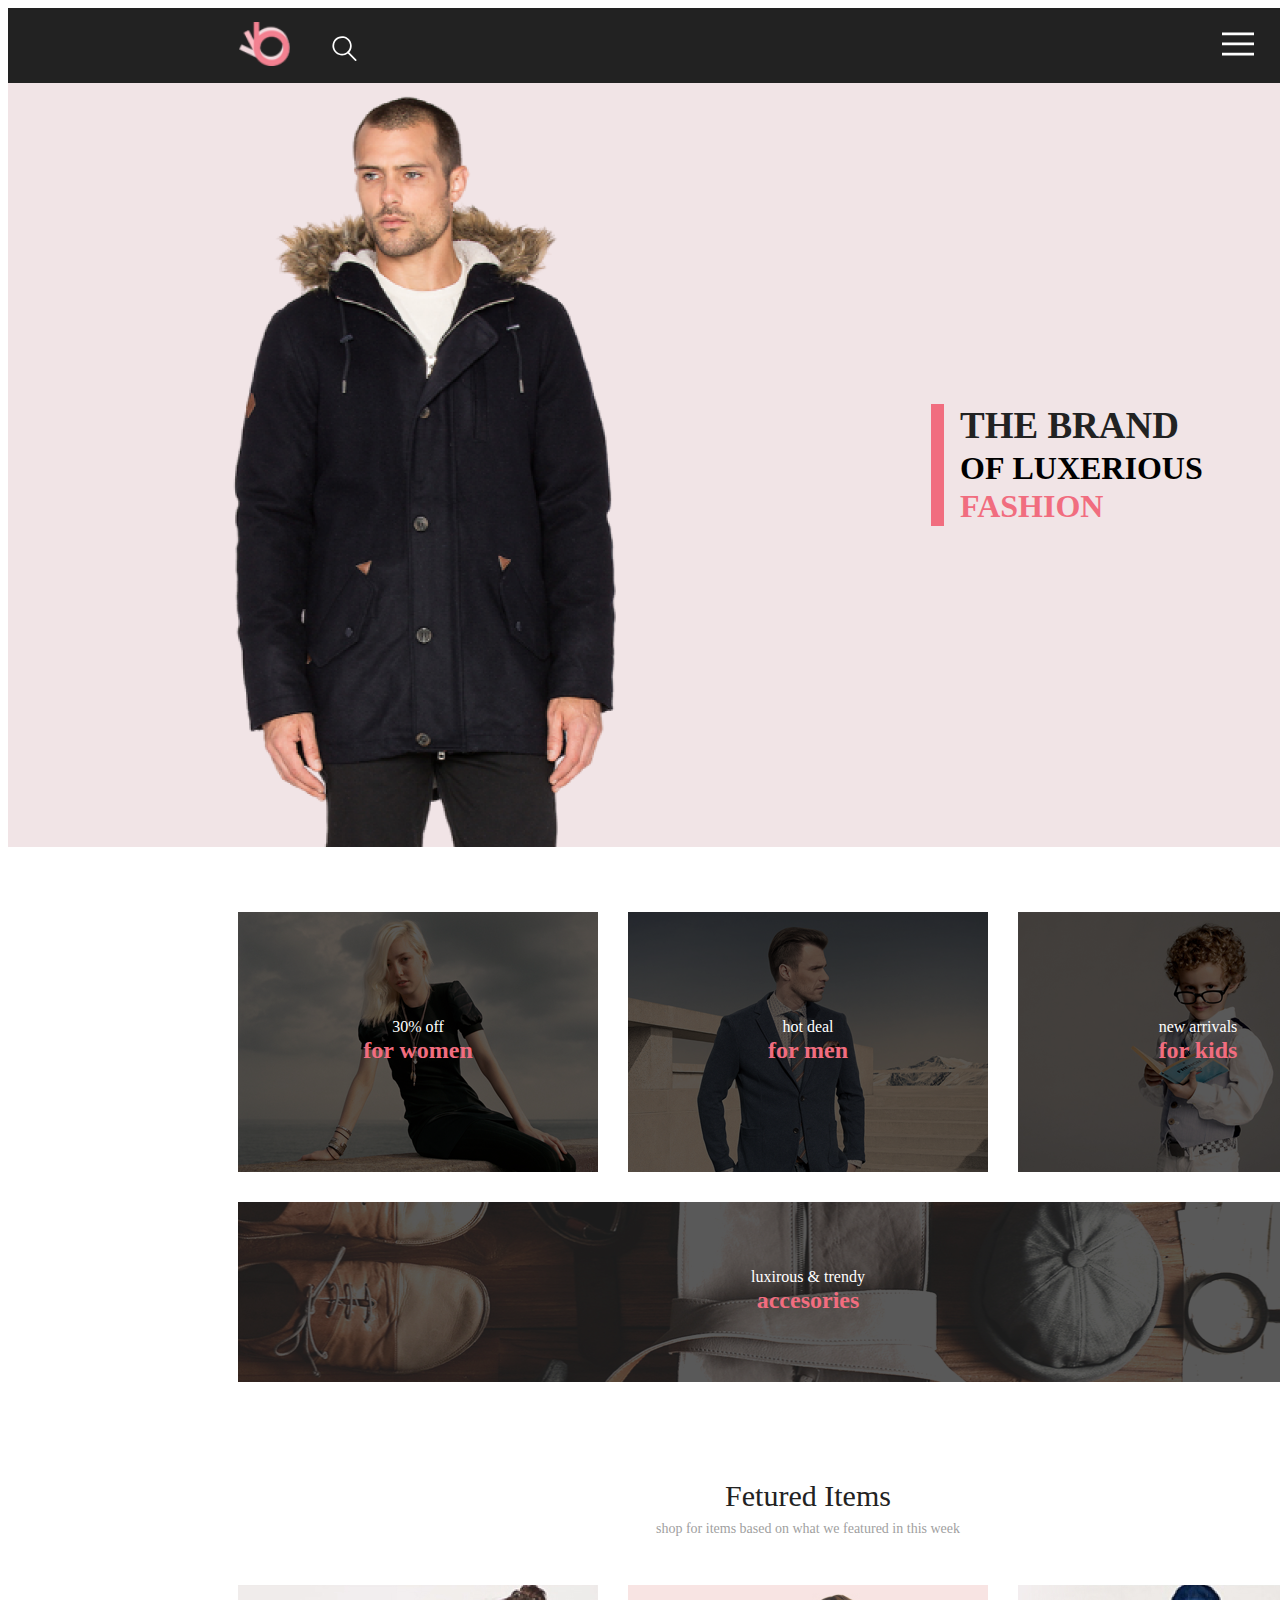
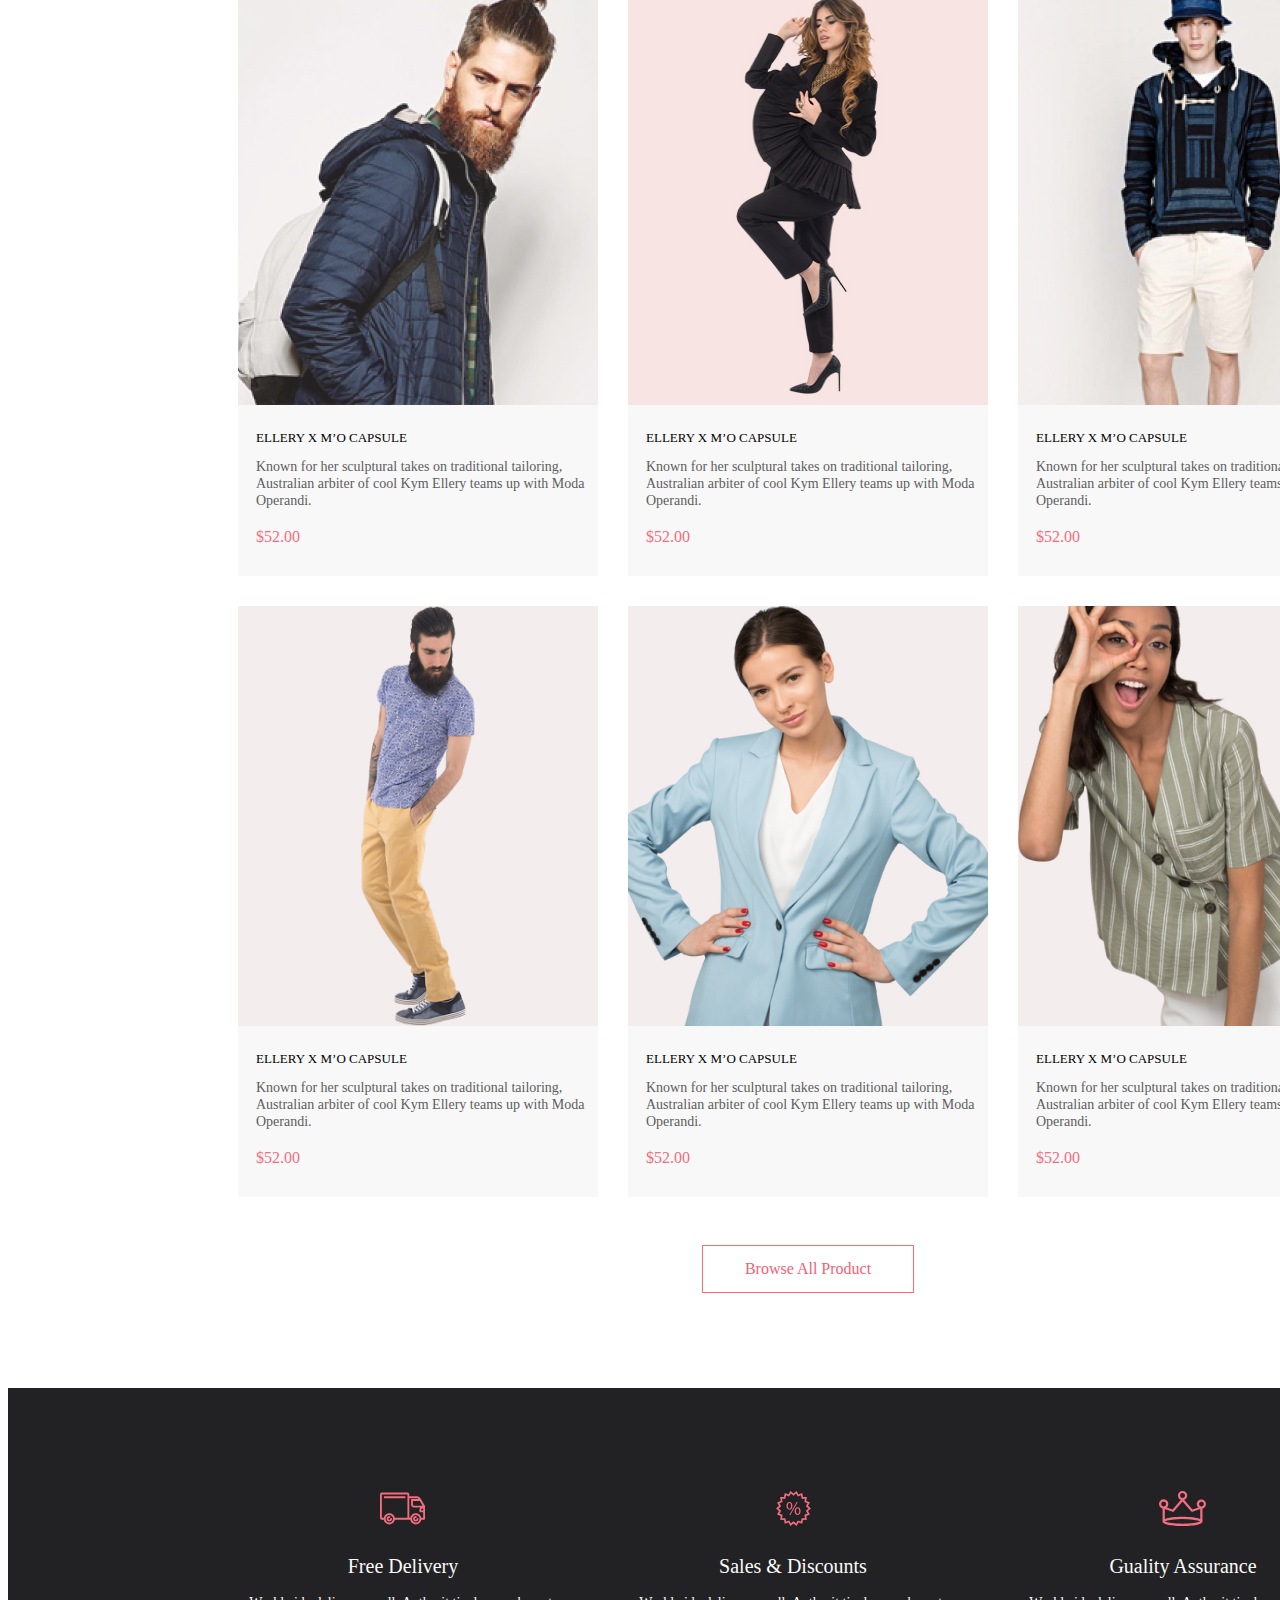
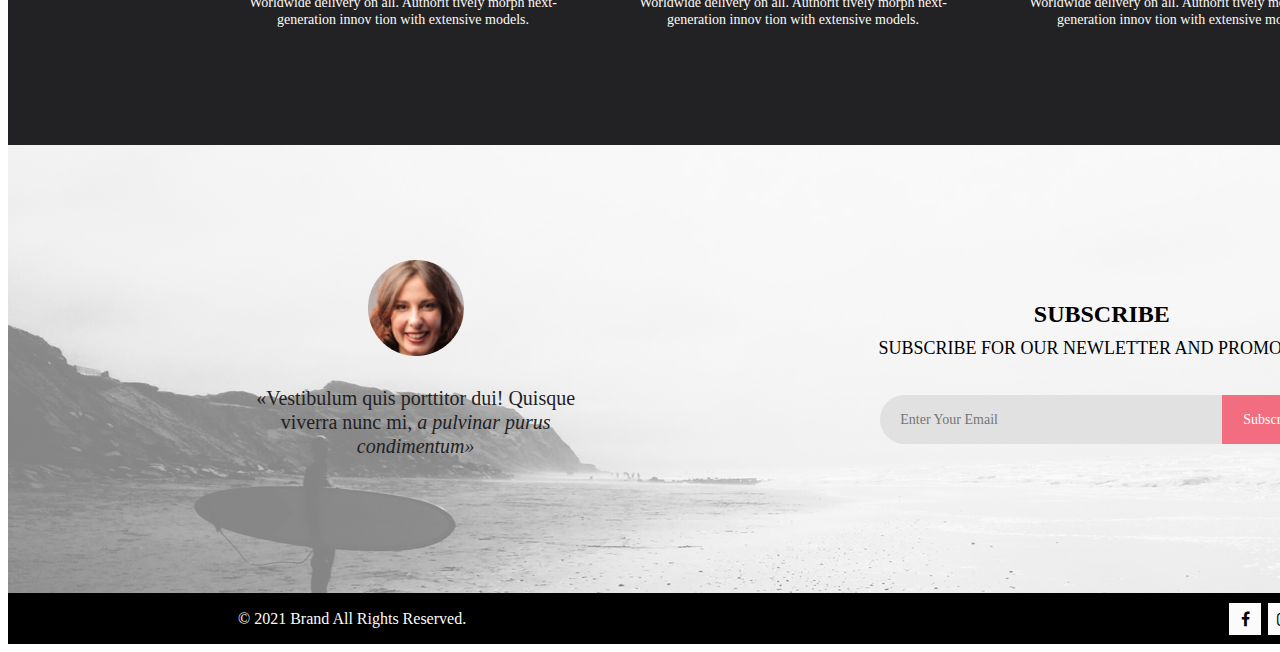
==== commit bb92055d: "Dz-5" ====
--- a/index.html
+++ b/index.html
@@ -54,8 +54,8 @@
                <button class="header-menu-basket header-menu-hover-active">
                    <svg width="42" height="37" viewBox="0 0 42 37" xmlns="http://www.w3.org/2000/svg">
                       <path d="M26.2009 37C25.5532 36.9738 24.9415 36.6948 24.4972 36.2227C24.0529 35.7506 23.8114 35.1232 23.8245 34.475C23.8376 33.8269 24.1043 33.2097 24.5673 32.7559C25.0303 32.3022 25.6527 32.048 26.301 32.048C26.9493 32.048 27.5717 32.3022 28.0347 32.7559C28.4977 33.2097 28.7644 33.8269 28.7775 34.475C28.7906 35.1232 28.549 35.7506 28.1047 36.2227C27.6604 36.6948 27.0488 36.9738 26.401 37H26.2009ZM6.75293 34.32C6.75293 33.79 6.91011 33.2718 7.20459 32.8311C7.49907 32.3904 7.91764 32.0469 8.40735 31.844C8.89705 31.6412 9.43594 31.5881 9.95581 31.6915C10.4757 31.7949 10.9532 32.0502 11.328 32.425C11.7028 32.7998 11.9581 33.2773 12.0615 33.7972C12.1649 34.317 12.1118 34.8559 11.9089 35.3456C11.7061 35.8353 11.3626 36.2539 10.9219 36.5483C10.4812 36.8428 9.96304 37 9.43298 37C9.08087 37.0003 8.73212 36.9311 8.40674 36.7966C8.08136 36.662 7.78569 36.4646 7.53662 36.2158C7.28755 35.9669 7.09001 35.6713 6.9552 35.3461C6.82039 35.0208 6.75098 34.6721 6.75098 34.32H6.75293ZM10.553 28.686C10.2935 28.6868 10.0409 28.6024 9.83411 28.4457C9.62727 28.2891 9.47758 28.0689 9.40796 27.819L4.57495 10.364H1.18201C0.868521 10.364 0.567859 10.2395 0.346191 10.0178C0.124523 9.79614 0 9.49549 0 9.18201C0 8.86852 0.124523 8.56787 0.346191 8.3462C0.567859 8.12454 0.868521 8.00001 1.18201 8.00001H5.46301C5.7225 7.99919 5.97504 8.08372 6.18176 8.24057C6.38848 8.39742 6.53784 8.61788 6.60693 8.86801L11.4399 26.323H24.6179L29.001 16.275H14.401C14.2428 16.2796 14.0854 16.2524 13.9379 16.1951C13.7904 16.1377 13.6559 16.0513 13.5424 15.9411C13.4288 15.8308 13.3386 15.6989 13.277 15.5532C13.2154 15.4074 13.1836 15.2508 13.1836 15.0925C13.1836 14.9343 13.2154 14.7776 13.277 14.6319C13.3386 14.4861 13.4288 14.3542 13.5424 14.2439C13.6559 14.1337 13.7904 14.0473 13.9379 13.9899C14.0854 13.9326 14.2428 13.9054 14.401 13.91H30.814C31.0097 13.91 31.2022 13.9587 31.3744 14.0517C31.5465 14.1448 31.6928 14.2793 31.7999 14.443C31.9078 14.6073 31.9734 14.7957 31.9908 14.9914C32.0083 15.1872 31.9771 15.3842 31.9 15.565L26.495 27.977C26.4026 28.1876 26.251 28.3668 26.0585 28.4927C25.866 28.6186 25.641 28.6858 25.411 28.686H10.553Z"/>
-                      <path d="M31.502 19C36.7487 19 41.002 14.7467 41.002 9.5C41.002 4.25329 36.7487 0 31.502 0C26.2552 0 22.002 4.25329 22.002 9.5C22.002 14.7467 26.2552 19 31.502 19Z" fill="#F16D7F"/>
-                      <path d="M30.8146 7.648C31.2626 7.552 31.6746 7.504 32.0506 7.504C32.4986 7.504 32.8946 7.57 33.2386 7.702C33.5826 7.834 33.8686 8.016 34.0966 8.248C34.3286 8.48 34.5026 8.754 34.6186 9.07C34.7386 9.386 34.7986 9.73 34.7986 10.102C34.7986 10.558 34.7186 10.97 34.5586 11.338C34.4026 11.706 34.1846 12.022 33.9046 12.286C33.6286 12.546 33.3026 12.746 32.9266 12.886C32.5506 13.026 32.1446 13.096 31.7086 13.096C31.4566 13.096 31.2146 13.07 30.9826 13.018C30.7506 12.97 30.5326 12.904 30.3286 12.82C30.1286 12.736 29.9426 12.64 29.7706 12.532C29.5986 12.424 29.4466 12.31 29.3146 12.19L29.6446 11.734C29.7166 11.63 29.8106 11.578 29.9266 11.578C30.0066 11.578 30.0966 11.61 30.1966 11.674C30.2966 11.734 30.4186 11.802 30.5626 11.878C30.7066 11.954 30.8746 12.024 31.0666 12.088C31.2626 12.148 31.4946 12.178 31.7626 12.178C32.0626 12.178 32.3326 12.13 32.5726 12.034C32.8126 11.938 33.0186 11.802 33.1906 11.626C33.3626 11.446 33.4946 11.232 33.5866 10.984C33.6786 10.736 33.7246 10.458 33.7246 10.15C33.7246 9.882 33.6846 9.64 33.6046 9.424C33.5286 9.208 33.4106 9.024 33.2506 8.872C33.0946 8.72 32.8986 8.602 32.6626 8.518C32.4266 8.434 32.1506 8.392 31.8346 8.392C31.6186 8.392 31.3926 8.41 31.1566 8.446C30.9246 8.482 30.6866 8.54 30.4426 8.62L29.7706 8.422L30.4606 4.402H34.5346V4.87C34.5346 5.022 34.4866 5.148 34.3906 5.248C34.2986 5.344 34.1386 5.392 33.9106 5.392H31.2106L30.8146 7.648Z" fill="#fff"/>
+                      <path d="M31.502 19C36.7487 19 41.002 14.7467 41.002 9.5C41.002 4.25329 36.7487 0 31.502 0C26.2552 0 22.002 4.25329 22.002 9.5C22.002 14.7467 26.2552 19 31.502 19Z"/>
+                      <path d="M30.8146 7.648C31.2626 7.552 31.6746 7.504 32.0506 7.504C32.4986 7.504 32.8946 7.57 33.2386 7.702C33.5826 7.834 33.8686 8.016 34.0966 8.248C34.3286 8.48 34.5026 8.754 34.6186 9.07C34.7386 9.386 34.7986 9.73 34.7986 10.102C34.7986 10.558 34.7186 10.97 34.5586 11.338C34.4026 11.706 34.1846 12.022 33.9046 12.286C33.6286 12.546 33.3026 12.746 32.9266 12.886C32.5506 13.026 32.1446 13.096 31.7086 13.096C31.4566 13.096 31.2146 13.07 30.9826 13.018C30.7506 12.97 30.5326 12.904 30.3286 12.82C30.1286 12.736 29.9426 12.64 29.7706 12.532C29.5986 12.424 29.4466 12.31 29.3146 12.19L29.6446 11.734C29.7166 11.63 29.8106 11.578 29.9266 11.578C30.0066 11.578 30.0966 11.61 30.1966 11.674C30.2966 11.734 30.4186 11.802 30.5626 11.878C30.7066 11.954 30.8746 12.024 31.0666 12.088C31.2626 12.148 31.4946 12.178 31.7626 12.178C32.0626 12.178 32.3326 12.13 32.5726 12.034C32.8126 11.938 33.0186 11.802 33.1906 11.626C33.3626 11.446 33.4946 11.232 33.5866 10.984C33.6786 10.736 33.7246 10.458 33.7246 10.15C33.7246 9.882 33.6846 9.64 33.6046 9.424C33.5286 9.208 33.4106 9.024 33.2506 8.872C33.0946 8.72 32.8986 8.602 32.6626 8.518C32.4266 8.434 32.1506 8.392 31.8346 8.392C31.6186 8.392 31.3926 8.41 31.1566 8.446C30.9246 8.482 30.6866 8.54 30.4426 8.62L29.7706 8.422L30.4606 4.402H34.5346V4.87C34.5346 5.022 34.4866 5.148 34.3906 5.248C34.2986 5.344 34.1386 5.392 33.9106 5.392H31.2106L30.8146 7.648Z"/>
                    </svg>
                </button>
             </div>
--- a/css/style.css
+++ b/css/style.css
@@ -1,31 +1,49 @@
 @font-face {
-    font-family: Lato-Thin;
-    src: url(../fonts/Lato/Lato-Thin.ttf);
+    font-family: 'lato';
+    src: url(../fonts/lato/lato-black.eot);
+    src: url(../fonts/lato/lato-black.eot?#iefix) format('embedded-opentype'), url(../fonts/lato/lato-black.woff2) format('woff2'), url(../fonts/lato/lato-black.woff) format('woff'), url(../fonts/lato/lato-black.ttf) format('truetype');
+    font-weight: 900;
+    font-style: normal;
 }
 
 @font-face {
-    font-family: Lato-Light;
-    src: url(../fonts/Lato/Lato-Light.ttf);
+    font-family: 'lato';
+    src: url(../fonts/lato/lato-bold.eot);
+    src: url(../fonts/lato/lato-bold.eot?#iefix) format('embedded-opentype'), url(../fonts/lato/lato-bold.woff2) format('woff2'), url(../fonts/lato/lato-bold.woff) format('woff'), url(../fonts/lato/lato-bold.ttf) format('truetype');
+    font-weight: 700;
+    font-style: normal;
 }
 
 @font-face {
-    font-family: Lato-Regular;
-    src: url(../fonts/Lato/Lato-Regular.ttf);
+    font-family: 'lato';
+    src: url(../fonts/lato/lato-italic.eot);
+    src: url(../fonts/lato/lato-italic.eot?#iefix) format('embedded-opentype'), url(../fonts/lato/lato-italic.woff2) format('woff2'), url(../fonts/lato/lato-italic.woff) format('woff'), url(../fonts/lato/lato-italic.ttf) format('truetype');
+    font-weight: 400;
+    font-style: italic;
 }
 
 @font-face {
-    font-family: Lato-Bold;
-    src: url(../fonts/Lato/Lato-Bold.ttf);
+    font-family: 'lato';
+    src: url(../fonts/lato/lato-light.eot);
+    src: url(../fonts/lato/lato-light.eot?#iefix) format('embedded-opentype'), url(../fonts/lato/lato-light.woff2) format('woff2'), url(../fonts/lato/lato-light.woff) format('woff'), url(../fonts/lato/lato-light.ttf) format('truetype');
+    font-weight: 300;
+    font-style: normal;
 }
 
 @font-face {
-    font-family: Lato-Black;
-    src: url(../fonts/Lato/Lato-Black.ttf);
+    font-family: 'lato';
+    src: url(../fonts/lato/lato-regular.eot);
+    src: url(../fonts/lato/lato-regular.eot?#iefix) format('embedded-opentype'), url(../fonts/lato/lato-regular.woff2) format('woff2'), url(../fonts/lato/lato-regular.woff) format('woff'), url(../fonts/lato/lato-regular.ttf) format('truetype');
+    font-weight: 400;
+    font-style: normal;
 }
 
 @font-face {
-    font-family: Lato-Italic;
-    src: url(../fonts/Lato/Lato-Italic.ttf);
+    font-family: 'lato';
+    src: url(../fonts/lato/lato-thin.eot);
+    src: url(../fonts/lato/lato-thin.eot?#iefix) format('embedded-opentype'), url(../fonts/lato/lato-thin.woff2) format('woff2'), url(../fonts/lato/lato-thin.woff) format('woff'), url(../fonts/lato/lato-thin.ttf) format('truetype');
+    font-weight: 100;
+    font-style: normal;
 }
 
 .padding-site {
@@ -108,7 +126,7 @@
 }
 
 .header-menu-active-heading {
-    font: 14px Lato-Bold;
+    font: 700 14px 'lato';
     line-height: 17px;
     margin-top: 37px;
     margin-left: 34px;
@@ -117,7 +135,7 @@
 }
 
 .header-menu-active-subtitle {
-    font: 14px Lato-Regular;
+    font: 400 14px 'lato';
     line-height: 17px;
     letter-spacing: 0em;
     text-align: left;
@@ -128,7 +146,7 @@
 }
 
 .header-menu-active-items {
-    font: 14px Lato-Regular;
+    font: 400 14px 'lato';
     line-height: 17px;
     color: #6F6E6E;
     margin-left: 55px;
@@ -153,6 +171,10 @@
     outline: none;
 }
 
+.header-menu-basket path:nth-child(2) {
+    fill: #F16D7F;
+}
+
 .header-img {
     background-color: #F1E4E6;
     display: flex;
@@ -168,7 +190,10 @@
 }
 
 .brand-text {
-    font: 37px Lato-Black;
+    font-family: 'lato';
+    font-weight: 900;
+    font-size: 37px;
+    font-style: normal;
     color: #222222;
     line-height: 44.4px;
     margin: 0;
@@ -176,7 +201,7 @@
 }
 
 .luxerious-text {
-    font: 32px Lato-Bold;
+    font: 900 32px 'lato';
     line-height: 38.4px;
     text-transform: uppercase;
 }
@@ -191,7 +216,7 @@
     justify-content: space-between;
     flex-wrap: wrap;
     width: 1140px;
-    font: 16px Lato-Regular;
+    font: 400 16px 'lato';
     line-height: 19px;
     letter-spacing: 0em;
     text-align: center;
@@ -206,7 +231,7 @@
 }
 
 .categories-item-subtitle {
-    font: 16px Lato-Regular;
+    font: 400 16px 'lato';
     line-height: 19px;
     color: white;
     display: block;
@@ -215,7 +240,7 @@
 }
 
 .categories-item-title {
-    font: 24px Lato-Bold;
+    font: 700 24px 'lato';
     line-height: 28.8px;
     color: #F16D7F;
 }
@@ -259,18 +284,17 @@
 }
 
 .products-title {
-    font: 30px Lato-Regular;
+    font: 400 30px 'lato';
     line-height: 36px;
     color: #222222;
     display: block;
     text-align: center;
     text-transform: capitalize;
-    padding-top: 96px;
-    box-sizing: border-box;
+    margin-top: 96px;
 }
 
 .products-subtitle {
-    font: 14px Lato-Regular;
+    font: 400 14px 'lato';
     line-height: 17px;
     color: #9F9F9F;
     display: block;
@@ -330,8 +354,7 @@
 }
 
 .products-item-title {
-    font: 13px Lato-Regular;
-    font-family: Lato;
+    font: 400 13px 'lato';
     line-height: 16px;
     letter-spacing: 0em;
     color: #000;
@@ -343,7 +366,7 @@
 }
 
 .products-item-txt {
-    font: 14px Lato-Light;
+    font: 300 14px 'lato';
     line-height: 17px;
     letter-spacing: 0em;
     color: #5D5D5D;
@@ -353,7 +376,7 @@
 }
 
 .products-item-price {
-    font: 16px Lato-Regular;
+    font: 400 16px 'lato';
     line-height: 19px;
     letter-spacing: 0em;
     color: #F16D7F;
@@ -364,6 +387,9 @@
 }
 
 .products-item-btn {
+    font: 400 14px 'lato';
+    line-height: 17px;
+    letter-spacing: 0em;
     display: none;
     background: rgba(0, 0, 0, .1);
     border: 1px solid white;
@@ -376,9 +402,6 @@
     fill: white;
     color: white;
     text-transform: capitalize;
-    font: 14px Lato-Regular;
-    line-height: 17px;
-    letter-spacing: 0em;
     outline: none;
 }
 
@@ -389,11 +412,11 @@
 }
 
 .products-btn {
+    font: 400 16px 'lato';
+    text-transform: capitalize;
+    letter-spacing: 0em;
     color: #F26376;
     background-color: white;
-    text-transform: capitalize;
-    font: 16px Lato-Regular;
-    letter-spacing: 0em;
     border: 1px solid #FF6A6A;
     width: 212px;
     height: 48px;
@@ -436,7 +459,7 @@
 }
 
 .features-item-title {
-    font: 19.96px Lato-Regular;
+    font: 400 20px 'lato';
     line-height: 24px;
     color: #FBFBFB;
     text-transform: capitalize;
@@ -444,7 +467,7 @@
 }
 
 .features-item-txt {
-    font: 14px Lato-Light;
+    font: 300 14px 'lato';
     line-height: 17px;
     color: #FBFBFB;
     margin-top: 16px;
@@ -474,7 +497,7 @@
 }
 
 .subscribe-info-txt {
-    font: 20px Lato-Regular;
+    font: 400 20px 'lato';
     line-height: 24px;
     letter-spacing: 0em;
     text-align: center;
@@ -483,7 +506,7 @@
 }
 
 .subscribe-info-txt span {
-    font: 20px Lato-Italic;
+    font: italic 400 20px 'lato';
     line-height: 24px;
     letter-spacing: 0em;
     text-align: center;
@@ -498,7 +521,7 @@
 }
 
 .subscribing-title {
-    font: 24px Lato-Bold;
+    font: 700 24px 'lato';
     line-height: 38px;
     letter-spacing: 0em;
     text-align: center;
@@ -506,7 +529,7 @@
 }
 
 .subscribing-subtitle {
-    font: 18px Lato-Regular;
+    font: 400 18px 'lato';
     line-height: 30px;
     letter-spacing: 0em;
     text-align: center;
@@ -521,7 +544,7 @@
 }
 
 .subscribing-form-email {
-    font: 14px Lato-Regular;
+    font: 400 14px 'lato';
     line-height: 17px;
     letter-spacing: 0em;
     text-align: left;
@@ -535,7 +558,7 @@
 }
 
 .subscribing-form-btn {
-    font: 14px Lato-Regular;
+    font: 400 14px 'lato';
     line-height: 17px;
     letter-spacing: 0em;
     text-align: center;
@@ -570,7 +593,7 @@
 }
 
 .page-footer-txt {
-    font: 16px Lato-Regular;
+    font: 400 16px 'lato';
     line-height: 19px;
     letter-spacing: 0em;
     text-align: left;
@@ -621,12 +644,11 @@
 }
 
 .page-header-title {
-    font: 24px Lato-Regular;
+    font: 400 24px 'lato';
     color: #F16D7F;
     text-transform: uppercase;
     line-height: 29px;
     letter-spacing: 0em;
-    text-align: left;
 }
 
 .page-header-list {
@@ -642,14 +664,14 @@
 }
 
 .page-header-list-slesh {
-    font: 14px Lato-Light;
+    font: 300 14px 'lato';
     line-height: 17px;
     color: #636363;
 }
 
 .page-header-list-link {
     text-transform: uppercase;
-    font: 14px Lato-Light;
+    font: 300 14px 'lato';
     line-height: 17px;
     color: #636363;
     text-decoration: none;
@@ -664,7 +686,7 @@
 }
 
 .page-header-list > li:last-child > a {
-    font-weight: 700;
+    font: 700 14px 'lato';
     color: #F16D7F;
 }
 
@@ -677,12 +699,12 @@
 }
 
 .products-dropdown-btn {
+    font: 700 14px 'lato';
+    line-height: 17px;
+    text-transform: uppercase;
     border: none;
     background: #fff;
-    font: 14px Lato-Bold;
-    line-height: 17px;
     color: #000000;
-    text-transform: uppercase;
     outline: none;
 }
 
@@ -706,7 +728,7 @@
 }
 
 .products-dropdown-select {
-    font: 14px Lato-Regular;
+    font: 400 14px 'lato';
     line-height: 17px;
     text-transform: uppercase;
     color: #6F6E6E;
@@ -741,7 +763,7 @@
 .products-pagination:hover {}
 
 .products-pagination-item {
-    font: 16px Lato-Light;
+    font: 300 16px 'lato';
     line-height: 19px;
     color: #C4C4C4;
     text-decoration: none;
@@ -750,7 +772,7 @@
 .products-pagination > .products-pagination-item:first-child,
 .products-pagination > .products-pagination-item:last-child {
     color: #000;
-    font-weight: 900;
+    font: 900 16px 'lato';
 }
 
 .products-pagination-item:hover:not(.pagination-item-not-hover) {
@@ -806,7 +828,7 @@
 }
 
 .produce-benefits {
-    font: 14px Lato-Light;
+    font: 300 14px 'lato';
     line-height: 17px;
     color: #F16D7F;
     display: flex;
@@ -870,7 +892,7 @@
 }
 
 .produce-benefits-select {
-    font: 14px Lato-Regular;
+    font: 400 14px 'lato';
     line-height: 17px;
     color: #6F6E6E;
     text-transform: uppercase;
@@ -889,6 +911,10 @@
 }
 
 .produce-benefits-btn {
+    font: 400 14px 'lato';
+    text-transform: capitalize;
+    line-height: 17px;
+    letter-spacing: 0em;
     background: #fff;
     border: 1px solid #F26376;
     width: 139px;
@@ -896,10 +922,6 @@
     padding: 2px 0;
     fill: #F26376;
     color: #F26376;
-    text-transform: capitalize;
-    font: 14px Lato-Regular;
-    line-height: 17px;
-    letter-spacing: 0em;
     outline: none;
     display: flex;
     justify-content: space-evenly;
@@ -922,4 +944,296 @@
 .product-page-margin {
     margin-top: 63px;
     margin-bottom: 128px;
+}
+
+
+/*=========Cart=========*/
+
+.page-header-title-cart {
+    font: 400 24px 'lato';
+    text-transform: uppercase;
+    line-height: 29px;
+    letter-spacing: 0em;
+    display: block;
+    color: #F16D7F;
+    background: #F8F3F4;
+    padding-top: 60px;
+    padding-bottom: 60px;
+    box-sizing: border-box;
+}
+
+.basket {
+    display: flex;
+}
+
+.basket-products {
+    display: flex;
+    flex-direction: column;
+    padding-top: 96px;
+    box-sizing: border-box;
+}
+
+.basket-products-item {
+    display: flex;
+    width: 652px;
+    margin-bottom: 40px;
+    box-shadow: 0 4px 4px 0 rgba(0, 0, 0, .25);
+}
+
+.basket-products-item-desc {
+    font: 400 22px 'lato';
+    line-height: 26px;
+    color: #575757;
+    text-transform: capitalize;
+    display: flex;
+    flex-direction: column;
+    margin-left: 31px;
+    width: 193px;
+    padding-top: 22px;
+    box-sizing: border-box;
+}
+
+.basket-products-item-desc-title {
+    font: 400 24px 'lato';
+    line-height: 29px;
+    color: #222222;
+    text-transform: uppercase;
+}
+
+.basket-products-item-desc-price {
+    margin-bottom: 6px;
+    margin-top: 42px;
+}
+
+.basket-products-item-desc-price span {
+    color: #EF5B70;
+}
+
+.basket-products-item-desc-color {
+    margin-bottom: 6px;
+}
+
+.basket-products-item-desc-size {
+    margin-bottom: 6px;
+}
+
+.basket-products-item-desc-quantity {
+    display: flex;
+}
+
+.basket-products-item-desc-quantity::after {
+    content: "2";
+    display: block;
+    width: 44px;
+    height: 25px;
+    font-size: 18px;
+    color: #656565;
+    border: 1px solid #eaeaea;
+    margin-left: 24px;
+    text-align: center;
+}
+
+.basket-products-item-btn {
+    fill: #575757;
+    width: 18px;
+    height: 18px;
+    border: none;
+    background: #fff;
+    padding-top: 28px;
+    box-sizing: border-box;
+    margin-left: 126px;
+    outline: none;
+}
+
+.basket-products-item-btn:hover {
+    fill: #ccc;
+    cursor: pointer;
+}
+
+.basket-products-item-btn:active {
+    fill: #575757;
+}
+
+.basket-products-btn {
+    font: 300 14px 'lato';
+    line-height: 17px;
+    color: #000000;
+    text-transform: uppercase;
+    margin-top: 32px;
+    margin-bottom: 128px;
+    display: flex;
+    justify-content: space-between;
+}
+
+.basket-products-btn button {
+    font: 300 14px 'lato';
+    line-height: 17px;
+    text-transform: uppercase;
+    width: 235px;
+    padding-top: 17px;
+    padding-bottom: 17px;
+    color: #000000;
+    background: #fff;
+    border: 1px solid #A4A4A4;
+    outline: none;
+}
+
+.basket-products-btn button:hover {
+    color: #fff;
+    background: #ccc;
+    cursor: pointer;
+}
+
+.basket-products-btn button:active {
+    color: #4a4a4a;
+    background: #fff;
+}
+
+.basket-features {
+    width: 360px;
+    display: flex;
+    flex-direction: column;
+    padding-top: 113px;
+    margin-left: 128px;
+}
+
+.basket-features-form {}
+
+.basket-features-form-fieldset {
+    border: none;
+    display: flex;
+    flex-direction: column;
+    padding: 0;
+    margin: 0;
+    box-sizing: border-box;
+}
+
+.basket-features-form-title {
+    font: 300 16px 'lato';
+    color: #222222;
+    line-height: 19px;
+    text-transform: uppercase;
+}
+
+.basket-features-form-input {
+    font: 300 13px 'lato';
+    color: #222222;
+    line-height: 16px;
+    padding-top: 13px;
+    padding-bottom: 16px;
+    margin-top: 20px;
+    box-sizing: border-box;
+    border: 1px solid #a4a4a4;
+}
+
+.basket-features-form-input::placeholder {
+    font: 300 13px 'lato';
+    color: #222222;
+    line-height: 16px;
+    text-transform: capitalize;
+    padding-left: 17px;
+}
+
+.basket-features-form-input[placeholder="bangladesh"]::placeholder {
+    font: 300 13px 'lato';
+    line-height: 16px;
+    color: #B1B1B1;
+    text-transform: capitalize;
+}
+
+.basket-features-form-input[type="submit"] {
+    font-size: 11px;
+    line-height: 13px;
+    color: #4A4A4A;
+    margin-top: 23px;
+    width: 101px;
+    padding-top: 10px;
+    padding-bottom: 12px;
+    background: #fff;
+    text-transform: uppercase;
+    outline: none;
+}
+
+.basket-features-form-input[type="submit"]:hover {
+    color: #fff;
+    background: #ccc;
+    cursor: pointer;
+}
+
+.basket-features-form-input[type="submit"]:active {
+    color: #4a4a4a;
+    background: #fff;
+}
+
+.features-checkout {
+    text-transform: uppercase;
+    display: flex;
+    flex-direction: column;
+    margin-top: 57px;
+    background: #F5F3F3;
+    padding-top: 39px;
+    padding-bottom: 42px;
+    box-sizing: border-box;
+}
+
+.features-checkout-sub_total {
+    font: 400 11px 'lato';
+    line-height: 13px;
+    color: #4A4A4A;
+    padding-left: 218px;
+    box-sizing: border-box;
+}
+
+.features-checkout-sub_total span {
+    padding-left: 25px;
+}
+
+.features-checkout-grandt_total {
+    font: 300 16px 'lato';
+    line-height: 19px;
+    color: #222222;
+    padding-top: 12px;
+    padding-left: 153px;
+    box-sizing: border-box;
+}
+
+.features-checkout-grandt_total span {
+    font: 700 16px 'lato';
+    color: #F16D7F;
+    padding-left: 15px;
+}
+
+.features-checkout-line {
+    content: "";
+    display: block;
+    width: 275px;
+    height: 1px;
+    background: #E2E2E2;
+    margin: 21px auto 17px;
+}
+
+.features-checkout-btn {
+    font: 300 16px 'lato';
+    line-height: 19px;
+    text-transform: uppercase;
+    color: #FFFFFF;
+    background: #F16D7F;
+    width: 273px;
+    padding-top: 15px;
+    padding-bottom: 15px;
+    box-sizing: border-box;
+    border: none;
+    outline: none;
+    margin: 0 auto;
+}
+
+.features-checkout-btn:hover {
+    color: #f16d7f;
+    background: #fff;
+    cursor: pointer;
+}
+
+.features-checkout-btn:active {
+    color: #fff;
+    background: #f16d7f;
 }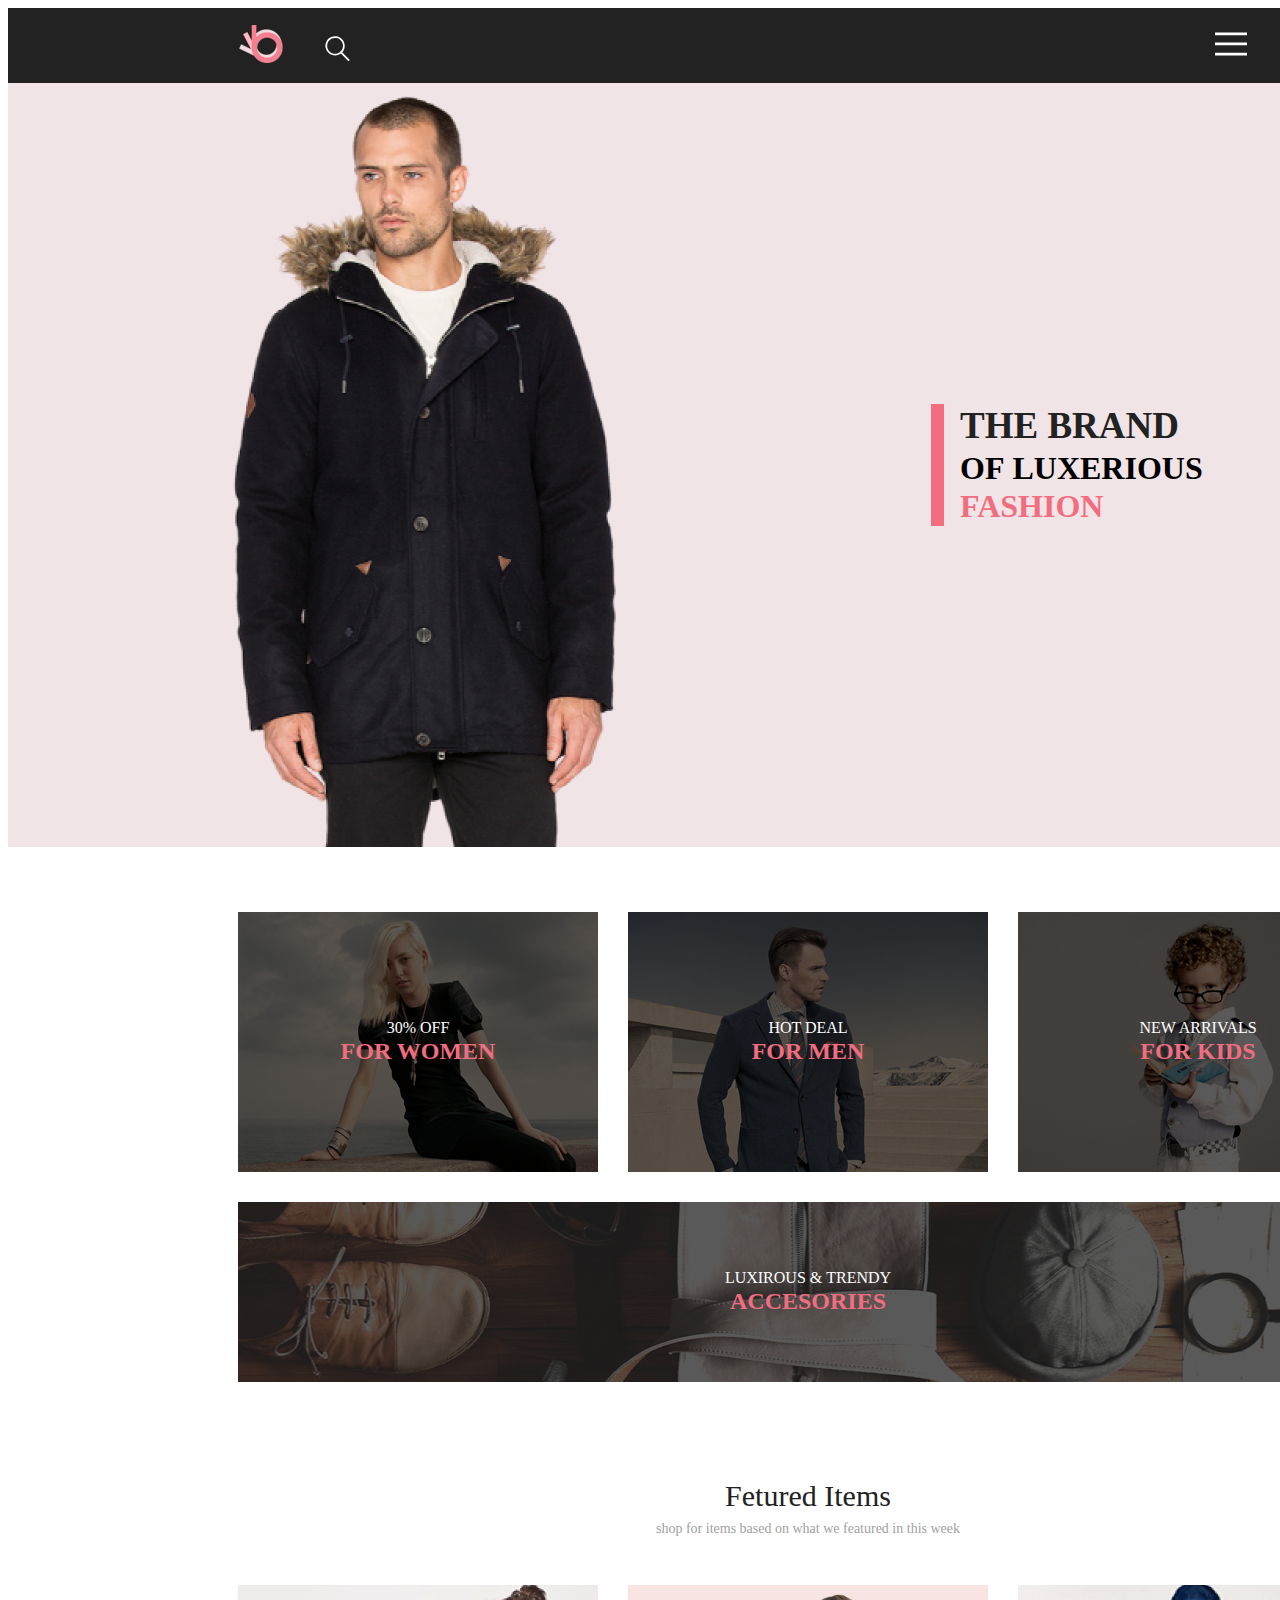
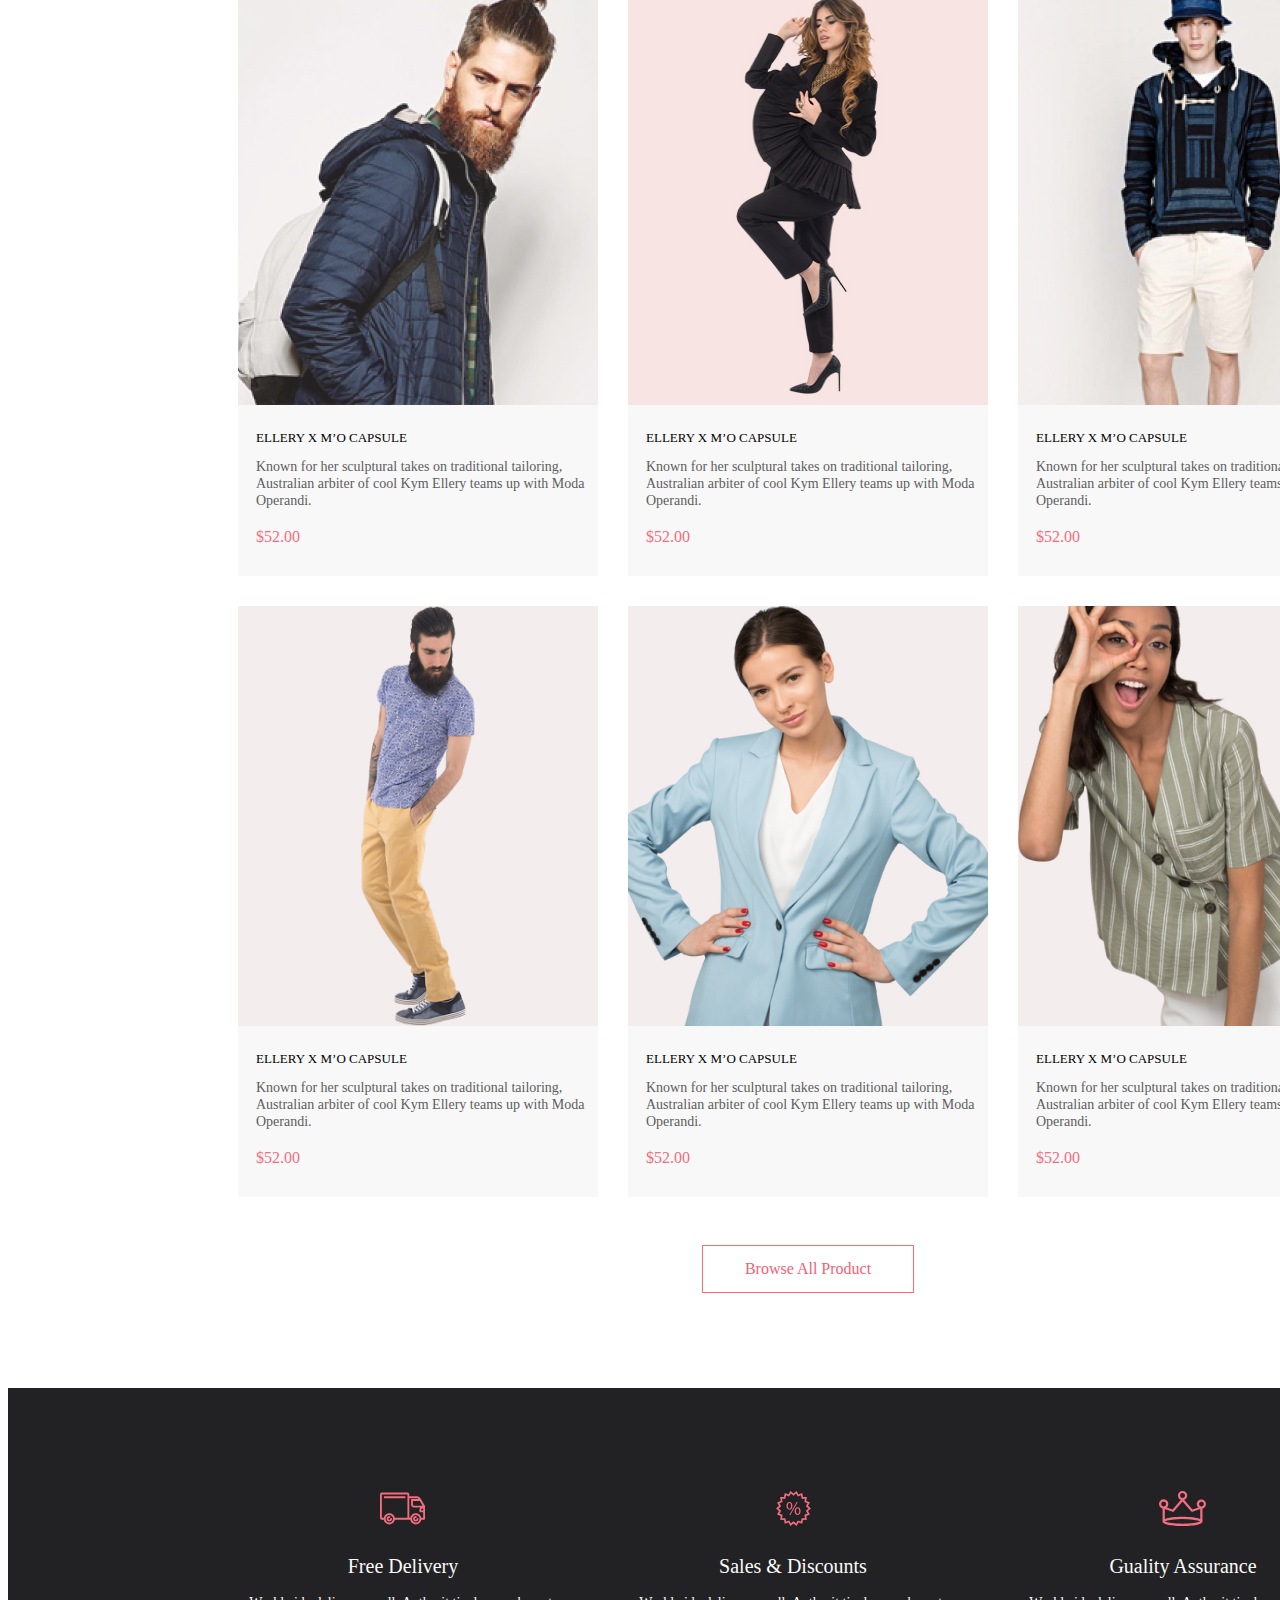
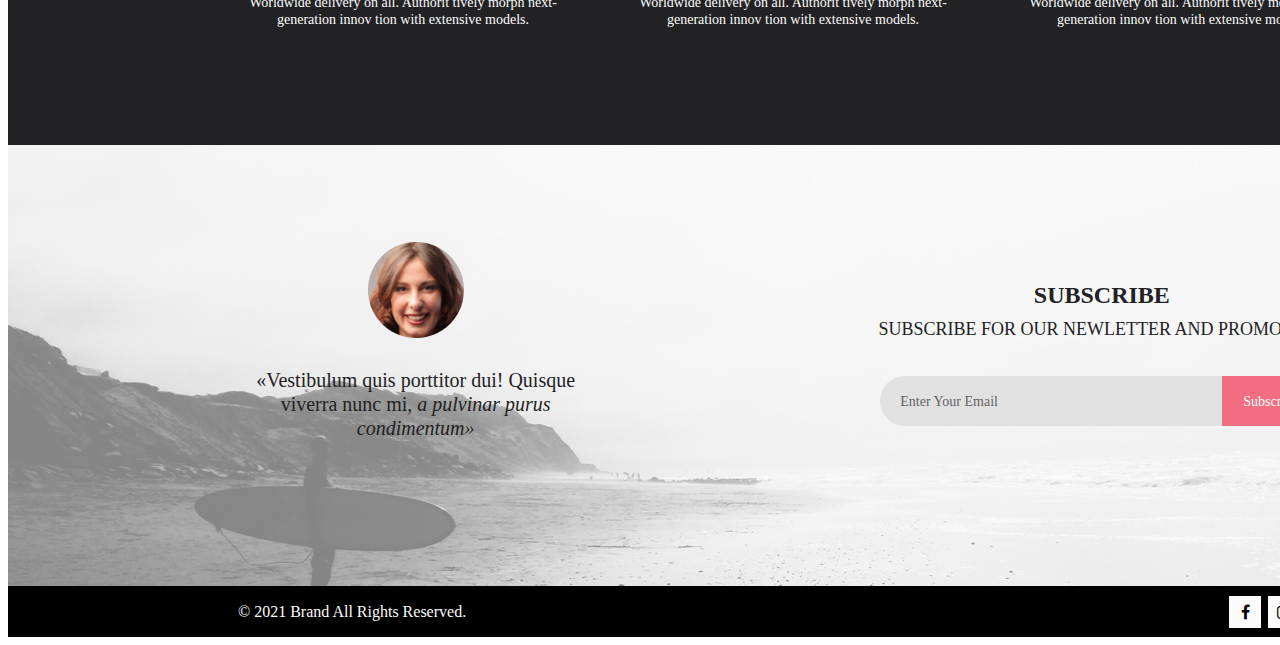
==== commit 3472243c: "Dz-6" ====
--- a/index.html
+++ b/index.html
@@ -11,7 +11,7 @@
          <header class="page-header">
             <div class="header-menu">
                <a class="logo" href="index.html">
-                  <img src="img/Group2.png" alt="Group2" height="44"> 
+                  <img src="img/Group2.png" alt="Group2" height="38">
                </a>
                <form action="#" class="header-menu-search ">
                   <label for="header-menu-input">
@@ -26,7 +26,7 @@
                      <path d="M0 23V20.31H32V23H0ZM0 12.76V10.07H32V12.76H0ZM0 2.69V0H32V2.69H0Z"/> 
                   </svg>
                </button>
-               <div class="header-menu-mobile-active"> 
+                <div class="header-menu-mobile-active">
                    <a href="#" class="header-menu-active-heading">menu</a>
                    <a href="#" class="header-menu-active-subtitle">man</a> 
                    <a href="#" class="header-menu-active-items">accessories</a> 
@@ -97,7 +97,7 @@
                         <img class="products-item-photo" src="img/product-1.jpg" alt="product-1" height="420" width="360">
                       </div>
                       <span class="products-item-title">ellery x&nbsp;m&rsquo;o capsule</span>
-                      <p class="products-item-txt">Known for her sculptural takes on&nbsp;traditional tailoring, Australian arbiter          of&nbsp;cool Kym Ellery teams up&nbsp;with Moda Operandi.
+                      <p class="products-item-txt">Known for her sculptural takes on&nbsp;traditional tailoring, Australian arbiter of&nbsp;cool Kym Ellery teams up&nbsp;with Moda Operandi.
                       </p>
                       <span class="products-item-price">&dollar;52.00</span>
                       <button class="products-item-btn">
@@ -112,7 +112,7 @@
                         <img class="products-item-photo" src="img/product-2.jpg" alt="product-2" height="420" width="360">
                       </div>
                       <span class="products-item-title">ellery x&nbsp;m&rsquo;o capsule</span>
-                      <p class="products-item-txt">Known for her sculptural takes on&nbsp;traditional tailoring, Australian arbiter          of&nbsp;cool Kym Ellery teams up&nbsp;with Moda Operandi.
+                      <p class="products-item-txt">Known for her sculptural takes on&nbsp;traditional tailoring, Australian arbiter of&nbsp;cool Kym Ellery teams up&nbsp;with Moda Operandi.
                       </p>
                       <span class="products-item-price">&dollar;52.00</span>
                       <button class="products-item-btn">
@@ -127,7 +127,7 @@
                         <img class="products-item-photo" src="img/product-3.jpg" alt="product-3" height="420" width="360">
                       </div>
                       <span class="products-item-title">ellery x&nbsp;m&rsquo;o capsule</span>
-                      <p class="products-item-txt">Known for her sculptural takes on&nbsp;traditional tailoring, Australian arbiter          of&nbsp;cool Kym Ellery teams up&nbsp;with Moda Operandi.
+                      <p class="products-item-txt">Known for her sculptural takes on&nbsp;traditional tailoring, Australian arbiter of&nbsp;cool Kym Ellery teams up&nbsp;with Moda Operandi.
                       </p>
                       <span class="products-item-price">&dollar;52.00</span>
                       <button class="products-item-btn">
@@ -142,7 +142,7 @@
                         <img class="products-item-photo" src="img/product-4.jpg" alt="product-4" height="420" width="360">
                       </div>
                       <span class="products-item-title">ellery x&nbsp;m&rsquo;o capsule</span>
-                      <p class="products-item-txt">Known for her sculptural takes on&nbsp;traditional tailoring, Australian arbiter          of&nbsp;cool Kym Ellery teams up&nbsp;with Moda Operandi.
+                      <p class="products-item-txt">Known for her sculptural takes on&nbsp;traditional tailoring, Australian arbiter of&nbsp;cool Kym Ellery teams up&nbsp;with Moda Operandi.
                       </p>
                       <span class="products-item-price">&dollar;52.00</span>
                       <button class="products-item-btn">
@@ -157,7 +157,7 @@
                         <img class="products-item-photo" src="img/product-5.jpg" alt="product-5" height="420" width="360">
                       </div>
                       <span class="products-item-title">ellery x&nbsp;m&rsquo;o capsule</span>
-                      <p class="products-item-txt">Known for her sculptural takes on&nbsp;traditional tailoring, Australian arbiter          of&nbsp;cool Kym Ellery teams up&nbsp;with Moda Operandi.
+                      <p class="products-item-txt">Known for her sculptural takes on&nbsp;traditional tailoring, Australian arbiter of&nbsp;cool Kym Ellery teams up&nbsp;with Moda Operandi.
                       </p>
                       <span class="products-item-price">&dollar;52.00</span>
                       <button class="products-item-btn">
@@ -172,7 +172,7 @@
                         <img class="products-item-photo" src="img/product-6.jpg" alt="product-6" height="420" width="360">
                       </div>
                       <span class="products-item-title">ellery x&nbsp;m&rsquo;o capsule</span>
-                      <p class="products-item-txt">Known for her sculptural takes on&nbsp;traditional tailoring, Australian arbiter          of&nbsp;cool Kym Ellery teams up&nbsp;with Moda Operandi.
+                      <p class="products-item-txt">Known for her sculptural takes on&nbsp;traditional tailoring, Australian arbiter of&nbsp;cool Kym Ellery teams up&nbsp;with Moda Operandi.
                       </p>
                       <span class="products-item-price">&dollar;52.00</span>
                       <button class="products-item-btn">
@@ -222,8 +222,10 @@
                   <span class="subscribing-title">subscribe</span> 
                   <span class="subscribing-subtitle">subscribe for our newletter and promotion</span>
                   <form action="#" class="subscribing-form">
-                     <input class="subscribing-form-email" type="email" placeholder="Enter Your Email" required>
-                     <input class="subscribing-form-btn" type="submit" value="Subscribe"> 
+                      <label>
+                          <input class="subscribing-form-email" type="email" placeholder="Enter Your Email" required>
+                      </label>
+                      <input class="subscribing-form-btn" type="submit" value="Subscribe">
                   </form>
                </div>
             </section>
--- a/css/style.css
+++ b/css/style.css
@@ -57,7 +57,8 @@
     margin: 0 auto;
 }
 
-.page-header {}
+.page-header {
+}
 
 .header-menu {
     width: 1600px;
@@ -77,8 +78,17 @@
     fill: #fff;
 }
 
+.header-menu-hover-active:focus {
+    box-shadow: 0 0 0 3px lightskyblue;
+}
+
 .logo {
     margin-left: 231px;
+}
+
+.logo:focus {
+    box-shadow: 0 0 0 3px lightskyblue;
+    outline: none;
 }
 
 .header-menu-search {
@@ -89,10 +99,6 @@
 
 #header-menu-input {
     display: none;
-}
-
-.header-menu-input:placeholder-shown {
-    text-align: center;
 }
 
 .header-menu-mobile {
@@ -103,7 +109,7 @@
     outline: none;
 }
 
-.header-menu-mobile:active ~ .header-menu-mobile-active {
+.header-menu-mobile:focus ~ .header-menu-mobile-active {
     display: flex;
 }
 
@@ -137,7 +143,7 @@
 .header-menu-active-subtitle {
     font: 400 14px 'lato';
     line-height: 17px;
-    letter-spacing: 0em;
+    letter-spacing: 0;
     text-align: left;
     color: #F16D7F;
     margin-top: 20px;
@@ -190,10 +196,7 @@
 }
 
 .brand-text {
-    font-family: 'lato';
-    font-weight: 900;
-    font-size: 37px;
-    font-style: normal;
+    font: 900 37px 'lato';
     color: #222222;
     line-height: 44.4px;
     margin: 0;
@@ -218,8 +221,7 @@
     width: 1140px;
     font: 400 16px 'lato';
     line-height: 19px;
-    letter-spacing: 0em;
-    text-align: center;
+    letter-spacing: 0;
     color: white;
     margin-top: 65px;
 }
@@ -228,15 +230,17 @@
     margin-bottom: 30px;
     width: 360px;
     height: 260px;
+    display: flex;
+    flex-direction: column;
+    justify-content: center;
+    align-items: center;
+    text-transform: uppercase;
 }
 
 .categories-item-subtitle {
     font: 400 16px 'lato';
     line-height: 19px;
     color: white;
-    display: block;
-    padding-top: 105px;
-    box-sizing: border-box;
 }
 
 .categories-item-title {
@@ -248,10 +252,14 @@
 .categories-item-last {
     width: 1140px;
     height: 180px;
+    display: flex;
+    flex-direction: column;
+    justify-content: center;
+    align-items: center;
+    text-transform: uppercase;
 }
 
 .categories-item-subtitle-last {
-    padding-top: 65px;
 }
 
 .categories-item-bg-primary {
@@ -317,6 +325,11 @@
     position: relative;
 }
 
+.products-item:focus {
+    outline: none;
+    box-shadow: 0 0 0 3px lightskyblue;
+}
+
 .products-item-photo {
     display: block;
 }
@@ -347,7 +360,7 @@
     display: block;
     background: rgba(58, 56, 56, .86);
     position: absolute;
-    top: 0px;
+    top: 0;
     left: 0;
     width: 360px;
     height: 420px;
@@ -356,7 +369,7 @@
 .products-item-title {
     font: 400 13px 'lato';
     line-height: 16px;
-    letter-spacing: 0em;
+    letter-spacing: 0;
     color: #000;
     text-transform: uppercase;
     margin-top: 25px;
@@ -368,7 +381,7 @@
 .products-item-txt {
     font: 300 14px 'lato';
     line-height: 17px;
-    letter-spacing: 0em;
+    letter-spacing: 0;
     color: #5D5D5D;
     margin-top: 12px;
     padding-left: 18px;
@@ -378,7 +391,7 @@
 .products-item-price {
     font: 400 16px 'lato';
     line-height: 19px;
-    letter-spacing: 0em;
+    letter-spacing: 0;
     color: #F16D7F;
     margin-top: 18px;
     display: block;
@@ -389,7 +402,7 @@
 .products-item-btn {
     font: 400 14px 'lato';
     line-height: 17px;
-    letter-spacing: 0em;
+    letter-spacing: 0;
     display: none;
     background: rgba(0, 0, 0, .1);
     border: 1px solid white;
@@ -414,7 +427,7 @@
 .products-btn {
     font: 400 16px 'lato';
     text-transform: capitalize;
-    letter-spacing: 0em;
+    letter-spacing: 0;
     color: #F26376;
     background-color: white;
     border: 1px solid #FF6A6A;
@@ -425,6 +438,12 @@
     outline: none;
 }
 
+.products-item-btn:focus {
+    border: 1px solid lightskyblue;
+    fill: lightskyblue;
+    color: lightskyblue;
+}
+
 .products-btn:hover {
     background: #F26376;
     color: white;
@@ -433,6 +452,10 @@
 .products-btn:active {
     background: #fff;
     color: #F26376;
+}
+
+.products-btn:focus {
+    box-shadow: 0 0 0 3px #F26376;
 }
 
 .features {
@@ -477,9 +500,12 @@
     display: flex;
     justify-content: space-evenly;
     width: 1600px;
-    height: 448px;
     background-blend-mode: lighten;
     background: rgba(255, 255, 255, 0.5) url(../img/subscribe-bg.jpg);
+    background-size: cover;
+    padding-top: 97px;
+    padding-bottom: 126px;
+    box-sizing: border-box;
 }
 
 .subscribe-info {
@@ -499,7 +525,7 @@
 .subscribe-info-txt {
     font: 400 20px 'lato';
     line-height: 24px;
-    letter-spacing: 0em;
+    letter-spacing: 0;
     text-align: center;
     color: #222224;
     margin-top: 30px;
@@ -508,7 +534,7 @@
 .subscribe-info-txt span {
     font: italic 400 20px 'lato';
     line-height: 24px;
-    letter-spacing: 0em;
+    letter-spacing: 0;
     text-align: center;
 }
 
@@ -518,12 +544,13 @@
     flex-direction: column;
     align-items: center;
     justify-content: center;
+    color: #222224;
 }
 
 .subscribing-title {
     font: 700 24px 'lato';
     line-height: 38px;
-    letter-spacing: 0em;
+    letter-spacing: 0;
     text-align: center;
     text-transform: uppercase;
 }
@@ -531,36 +558,49 @@
 .subscribing-subtitle {
     font: 400 18px 'lato';
     line-height: 30px;
-    letter-spacing: 0em;
+    letter-spacing: 0;
     text-align: center;
     text-transform: uppercase;
 }
 
 .subscribing-form {
     width: 443px;
-    height: 49px;
     display: flex;
     margin-top: 32px;
+}
+
+.subscribing-form-email:focus {
+    box-shadow: 0 0 0 3px lightskyblue;
+}
+
+.subscribing-form-btn:focus {
+    box-shadow: 0 0 0 3px lightskyblue;
 }
 
 .subscribing-form-email {
     font: 400 14px 'lato';
     line-height: 17px;
-    letter-spacing: 0em;
+    letter-spacing: 0;
     text-align: left;
     background: #E1E1E1;
     border: none;
     border-radius: 25px 0 0 25px;
     width: 342px;
-    padding-left: 20px;
-    box-sizing: border-box;
-    outline: none;
+    padding: 17px 0 16px 20px;
+    box-sizing: border-box;
+    outline: none;
+}
+
+.subscribing-form-email::placeholder {
+    color: #222224;
+    opacity: 0.67;
+    text-transform: capitalize;
 }
 
 .subscribing-form-btn {
     font: 400 14px 'lato';
     line-height: 17px;
-    letter-spacing: 0em;
+    letter-spacing: 0;
     text-align: center;
     background: #F16D7F;
     color: white;
@@ -595,9 +635,10 @@
 .page-footer-txt {
     font: 400 16px 'lato';
     line-height: 19px;
-    letter-spacing: 0em;
+    letter-spacing: 0;
     text-align: left;
     color: #FBFBFB;
+    text-transform: capitalize;
 }
 
 .page-footer-socials {
@@ -610,7 +651,6 @@
     background-color: #FBFBFB;
     color: #000;
     margin-right: 7px;
-    display: block;
     text-align: center;
     box-sizing: border-box;
     padding-top: 8px;
@@ -624,6 +664,11 @@
 .page-footer-socials-item:active {
     background: #FBFBFB;
     color: #E05C6E;
+}
+
+.page-footer-socials-item:focus {
+    box-shadow: 0 0 0 3px lightskyblue;
+    outline: none;
 }
 
 .page-footer-socials a:nth-child(4) {
@@ -648,7 +693,7 @@
     color: #F16D7F;
     text-transform: uppercase;
     line-height: 29px;
-    letter-spacing: 0em;
+    letter-spacing: 0;
 }
 
 .page-header-list {
@@ -683,6 +728,11 @@
 
 .page-header-list-link:active {
     color: #636363;
+}
+
+.page-header-list-link:focus {
+    box-shadow: 0 0 0 3px lightskyblue;
+    outline: none;
 }
 
 .page-header-list > li:last-child > a {
@@ -690,7 +740,8 @@
     color: #F16D7F;
 }
 
-.page-header-link {}
+.page-header-link {
+}
 
 .dropdown {
     margin-top: 51px;
@@ -705,6 +756,10 @@
     border: none;
     background: #fff;
     color: #000000;
+}
+
+.products-dropdown-btn:focus {
+    box-shadow: 0 0 0 3px lightskyblue;
     outline: none;
 }
 
@@ -720,7 +775,8 @@
     color: #000;
 }
 
-.products-dropdown-btn-title {}
+.products-dropdown-btn-title {
+}
 
 .products-dropdown-wrp-select {
     margin-left: 320px;
@@ -734,6 +790,11 @@
     color: #6F6E6E;
     border: none;
     margin-right: 18px;
+}
+
+.products-dropdown-select:focus {
+    box-shadow: 0 0 0 3px lightskyblue;
+    outline: none;
 }
 
 .products-dropdown-select:hover {
@@ -760,7 +821,8 @@
     box-sizing: border-box;
 }
 
-.products-pagination:hover {}
+.products-pagination:hover {
+}
 
 .products-pagination-item {
     font: 300 16px 'lato';
@@ -783,6 +845,11 @@
     color: #C4C4C4;
 }
 
+.products-pagination-item:focus:not(.pagination-item-not-hover) {
+    box-shadow: 0 0 0 3px lightskyblue;
+    outline: none;
+}
+
 .products-pagination .products-pagination-item:first-child:active,
 .products-pagination .products-pagination-item:last-child:active {
     color: #000;
@@ -795,7 +862,8 @@
 
 /*=========Product=========*/
 
-.produce {}
+.produce {
+}
 
 .produce-slider {
     background: #F7F7F7;
@@ -814,8 +882,6 @@
     fill: #000;
     width: 47px;
     height: 47px;
-    padding-top: 12px;
-    box-sizing: border-box;
 }
 
 .produce-slider-control:hover {
@@ -825,6 +891,11 @@
 
 .produce-slider-control:active {
     fill: #000;
+}
+
+.produce-slider-control:focus {
+    box-shadow: 0 0 0 3px lightseagreen;
+    outline: none;
 }
 
 .produce-benefits {
@@ -898,7 +969,6 @@
     text-transform: uppercase;
     margin-bottom: 48px;
     border: none;
-    outline: none;
 }
 
 .produce-benefits-select:hover {
@@ -908,13 +978,18 @@
 
 .produce-benefits-select:active {
     color: #6f6e6e;
+}
+
+.produce-benefits-select:focus {
+    box-shadow: 0 0 0 3px lightskyblue;
+    outline: none;
 }
 
 .produce-benefits-btn {
     font: 400 14px 'lato';
     text-transform: capitalize;
     line-height: 17px;
-    letter-spacing: 0em;
+    letter-spacing: 0;
     background: #fff;
     border: 1px solid #F26376;
     width: 139px;
@@ -922,7 +997,6 @@
     padding: 2px 0;
     fill: #F26376;
     color: #F26376;
-    outline: none;
     display: flex;
     justify-content: space-evenly;
     align-items: center;
@@ -941,6 +1015,11 @@
     background: #fff;
 }
 
+.produce-benefits-btn:focus {
+    box-shadow: 0 0 0 3px #f26376;
+    outline: none;
+}
+
 .product-page-margin {
     margin-top: 63px;
     margin-bottom: 128px;
@@ -953,7 +1032,7 @@
     font: 400 24px 'lato';
     text-transform: uppercase;
     line-height: 29px;
-    letter-spacing: 0em;
+    letter-spacing: 0;
     display: block;
     color: #F16D7F;
     background: #F8F3F4;
@@ -1017,20 +1096,27 @@
     margin-bottom: 6px;
 }
 
-.basket-products-item-desc-quantity {
-    display: flex;
-}
-
-.basket-products-item-desc-quantity::after {
-    content: "2";
-    display: block;
+.basket-products-item-desc-quantity-label {
+    display: flex;
+}
+
+.basket-products-item-desc-quantity-input {
     width: 44px;
     height: 25px;
-    font-size: 18px;
     color: #656565;
     border: 1px solid #eaeaea;
     margin-left: 24px;
     text-align: center;
+}
+
+.basket-products-item-desc-quantity-input:focus {
+    box-shadow: 0 0 0 3px lightskyblue;
+    outline: none;
+}
+
+.basket-products-item-desc-quantity-input::placeholder {
+    font-size: 18px;
+    color: #656565;
 }
 
 .basket-products-item-btn {
@@ -1039,10 +1125,11 @@
     height: 18px;
     border: none;
     background: #fff;
-    padding-top: 28px;
-    box-sizing: border-box;
+    margin-top: 28px;
     margin-left: 126px;
-    outline: none;
+    padding-right: 22px;
+    padding-bottom: 20px;
+    box-sizing: border-box;
 }
 
 .basket-products-item-btn:hover {
@@ -1052,6 +1139,11 @@
 
 .basket-products-item-btn:active {
     fill: #575757;
+}
+
+.basket-products-item-btn:focus {
+    box-shadow: 0 0 0 3px lightskyblue;
+    outline: none;
 }
 
 .basket-products-btn {
@@ -1075,7 +1167,6 @@
     color: #000000;
     background: #fff;
     border: 1px solid #A4A4A4;
-    outline: none;
 }
 
 .basket-products-btn button:hover {
@@ -1089,6 +1180,12 @@
     background: #fff;
 }
 
+.basket-products-btn button:focus {
+    box-shadow: 0 0 0 3px lightskyblue;
+    border: 1px solid lightskyblue;
+    outline: none;
+}
+
 .basket-features {
     width: 360px;
     display: flex;
@@ -1097,7 +1194,8 @@
     margin-left: 128px;
 }
 
-.basket-features-form {}
+.basket-features-form {
+}
 
 .basket-features-form-fieldset {
     border: none;
@@ -1122,8 +1220,15 @@
     padding-top: 13px;
     padding-bottom: 16px;
     margin-top: 20px;
+    padding-left: 17px;
     box-sizing: border-box;
     border: 1px solid #a4a4a4;
+}
+
+.basket-features-form-input:focus {
+    box-shadow: 0 0 0 3px lightskyblue;
+    outline: none;
+    border: 1px solid lightskyblue;
 }
 
 .basket-features-form-input::placeholder {
@@ -1131,7 +1236,6 @@
     color: #222222;
     line-height: 16px;
     text-transform: capitalize;
-    padding-left: 17px;
 }
 
 .basket-features-form-input[placeholder="bangladesh"]::placeholder {
@@ -1222,8 +1326,7 @@
     padding-top: 15px;
     padding-bottom: 15px;
     box-sizing: border-box;
-    border: none;
-    outline: none;
+    border: 3px solid transparent;
     margin: 0 auto;
 }
 
@@ -1236,4 +1339,201 @@
 .features-checkout-btn:active {
     color: #fff;
     background: #f16d7f;
+}
+
+.features-checkout-btn:focus {
+    border: 3px solid lightskyblue;
+    outline: none;
+}
+
+
+/*=========registration=========*/
+
+.registration {
+    display: flex;
+    padding-top: 64px;
+    box-sizing: border-box;
+}
+
+.registration-form {
+    width: 360px;
+}
+
+.registration-name {
+    display: flex;
+    flex-direction: column;
+    padding: 0;
+    margin: 0;
+    box-sizing: border-box;
+}
+
+.registration fieldset {
+    border: none;
+}
+
+.registration-title {
+    font: 300 16px 'lato';
+    line-height: 19px;
+    color: #222222;
+    text-transform: capitalize;
+}
+
+.registration-input {
+    margin-top: 20px;
+    padding: 13px 0 16px 17px;
+    box-sizing: border-box;
+    border: 1px solid #A4A4A4;
+}
+
+.registration-input::placeholder {
+    font: 300 13px 'lato';
+    line-height: 16px;
+    color: #B1B1B1;
+    text-transform: capitalize;
+}
+
+.registration-input:focus {
+    box-shadow: 0 0 0 3px lightskyblue;
+    outline: none;
+    border: 1px solid lightskyblue;
+}
+
+.registration-radio-wrp {
+    display: flex;
+    margin-top: 31px;
+    align-items: center;
+}
+
+.registration-label {
+    font: 300 11px 'lato';
+    line-height: 13px;
+    color: #000000;
+    text-transform: capitalize;
+    margin-right: 10px;
+}
+
+.registration-label:hover {
+    cursor: pointer;
+    color: #ccc;
+}
+
+.registration-label:active {
+    cursor: pointer;
+    color: #000;
+}
+
+.registration-radio {
+    margin: 0 20px 0 0;
+}
+
+.registration-radio:hover {
+    cursor: pointer;
+}
+
+.registration-radio:focus {
+    box-shadow: 0 0 0 3px lightskyblue;
+    outline: none;
+}
+
+.registration-login {
+    display: flex;
+    flex-direction: column;
+    padding: 0;
+    margin: 33px 0 0 0;
+    box-sizing: border-box;
+}
+
+.registration-txt {
+    font: 300 13px 'lato';
+    line-height: 16px;
+    color: #B1B1B1;
+    margin-top: 15px;
+    margin-bottom: 0;
+}
+
+.registration-input_submit-wrp {
+    margin-top: 39px;
+    margin-bottom: 96px;
+    position: relative;
+    width: 167px;
+}
+
+.registration-input_submit {
+    font: 400 14px 'lato';
+    line-height: 17px;
+    color: #FFFFFF;
+    background: #F16D7F;
+    text-transform: uppercase;
+    padding: 16px 66px 17px 29px;
+    border: none;
+    box-sizing: border-box;
+}
+
+.registration-input_submit:focus {
+    box-shadow: 0 0 0 3px lightskyblue;
+    outline: none;
+}
+
+.registration-input_submit-wrp svg {
+    fill: #fff;
+    position: absolute;
+    top: 20px;
+    left: 121px;
+}
+
+.registration-input_submit-wrp:hover .registration-input_submit {
+    cursor: pointer;
+    background: #F9FF7E;
+    color: #F16D7F;
+}
+
+.registration-input_submit-wrp:hover svg {
+    cursor: pointer;
+    fill: #F16D7F;
+}
+
+.registration-input_submit-wrp:active .registration-input_submit {
+    cursor: pointer;
+    background: #F16D7F;
+    color: #fff;
+    outline: #f16d7f;
+}
+
+.registration-input_submit-wrp:active svg {
+    cursor: pointer;
+    fill: #fff;
+}
+
+.registration-desc {
+    font: 300 24px 'lato';
+    line-height: 29px;
+    color: #000000;
+    width: 652px;
+    margin-left: 128px;
+}
+
+.registration-desc-title {
+    text-transform: uppercase;
+}
+
+.registration-desc-txt {
+    margin: 21px 0;
+}
+
+.registration-desc-list {
+    margin: 0;
+    padding: 0;
+    list-style: none;
+}
+
+.registration-desc-item {
+    margin-bottom: 16px;
+}
+
+.registration-desc-item svg {
+    fill: #000;
+}
+
+.registration-desc-list li:last-child {
+    margin-bottom: 0;
 }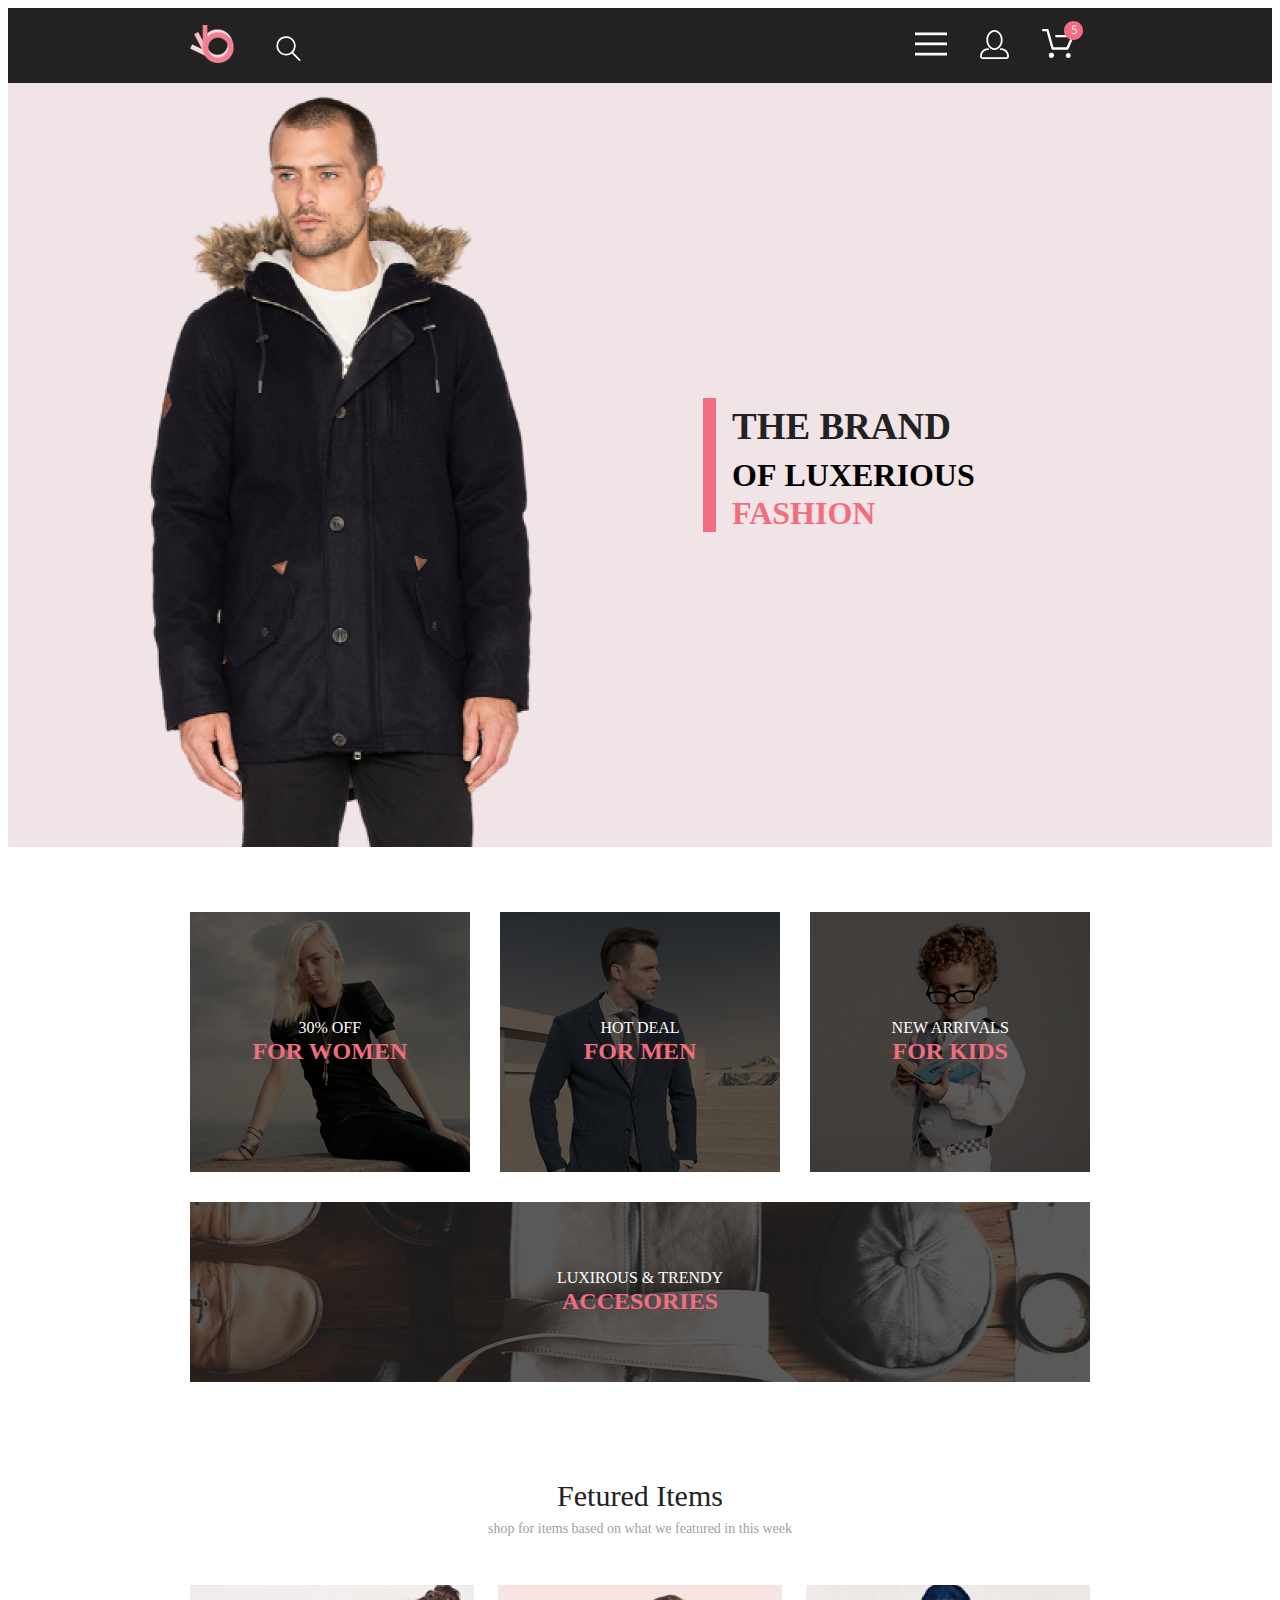
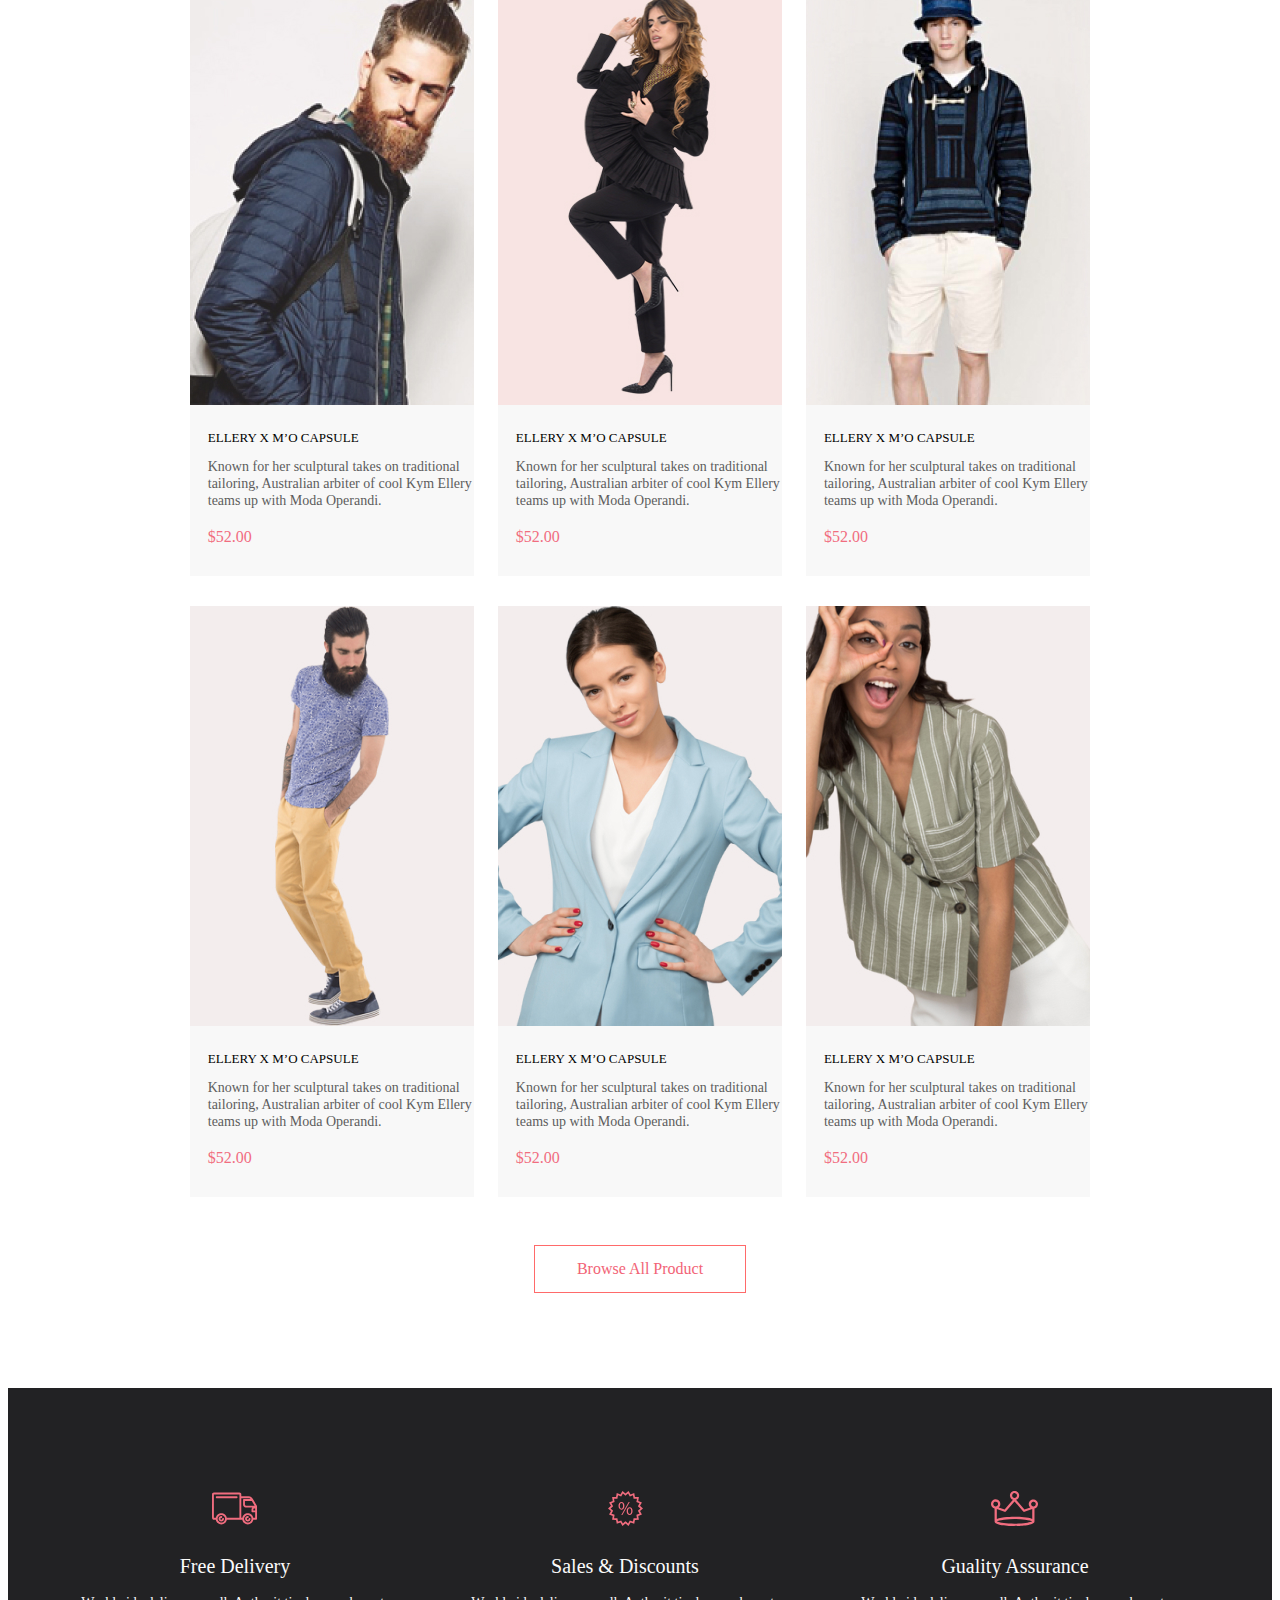
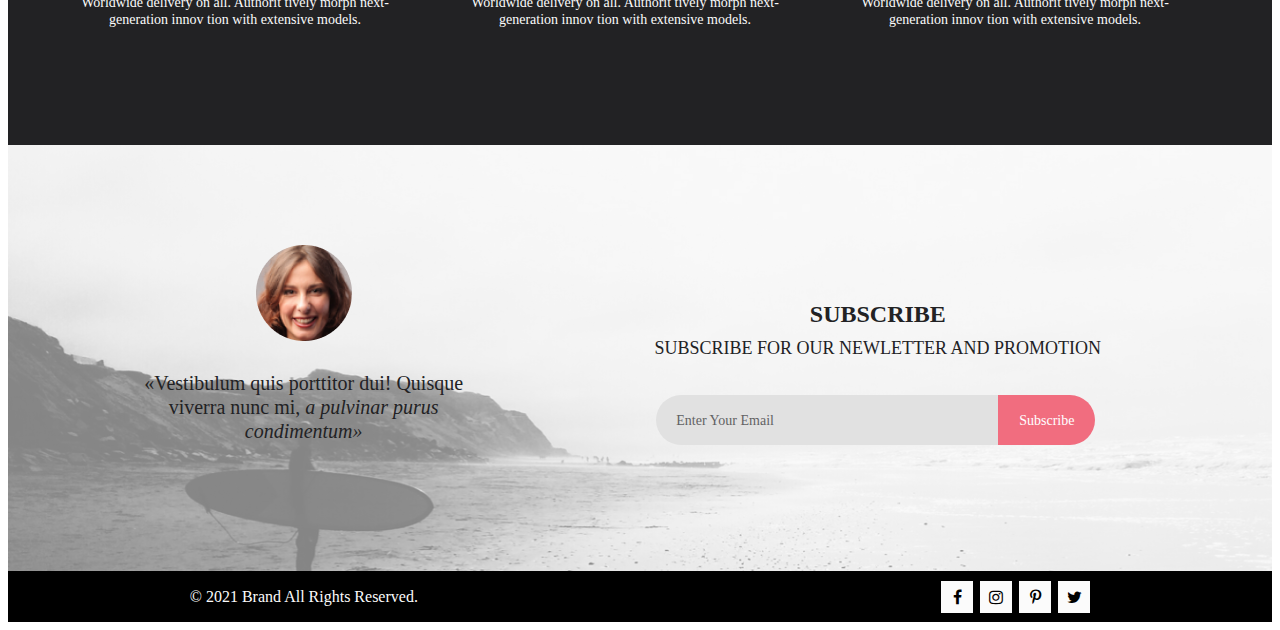
==== commit 8e0eae1f: "Dz-7" ====
--- a/index.html
+++ b/index.html
@@ -3,6 +3,7 @@
    <head>
       <meta charset="UTF-8">
       <title>Home</title>
+       <meta name="viewport" content="width=device-width, initial-scale=1.0">
       <link rel="stylesheet" href="fonts/font-awesome-4.7.0/css/font-awesome.min.css">
       <link rel="stylesheet" href="css/style.css">
    </head>
@@ -10,54 +11,41 @@
       <div class="container">
          <header class="page-header">
             <div class="header-menu">
-               <a class="logo" href="index.html">
-                  <img src="img/Group2.png" alt="Group2" height="38">
-               </a>
-               <form action="#" class="header-menu-search ">
-                  <label for="header-menu-input">
-                     <svg class="header-menu-hover-active" width="26" height="26" viewBox="0 0 27 28" xmlns="http://www.w3.org/2000/svg">
-                        <path d="M19.0596 17.6259C20.6713 15.8658 21.6282 13.6048 21.7698 11.2225C21.9113 8.84018 21.2288 6.48173 19.8369 4.54318C18.445 2.60463 16.4285 1.20404 14.126 0.576619C11.8234 -0.0508009 9.3751 0.13316 7.19217 1.09761C5.00923 2.06205 3.22463 3.74825 2.13804 5.87302C1.05145 7.9978 0.729054 10.4318 1.225 12.7661C1.72094 15.1005 3.00501 17.1932 4.86158 18.6927C6.71814 20.1922 9.03413 21.0072 11.4206 21.0009C13.673 21.004 15.8645 20.27 17.6606 18.9109L25.4086 26.7179C25.4941 26.807 25.5965 26.8781 25.7099 26.927C25.8232 26.9759 25.9452 27.0017 26.0686 27.0029C26.1923 27.0033 26.3148 26.9782 26.4283 26.9292C26.5419 26.8801 26.6441 26.8082 26.7286 26.7179C26.9025 26.537 26.9997 26.2958 26.9997 26.0449C26.9997 25.794 26.9025 25.5528 26.7286 25.3719L19.0596 17.6259ZM2.88662 10.5009C2.89946 8.81563 3.41094 7.17187 4.35659 5.77685C5.30224 4.38183 6.63972 3.29801 8.20044 2.662C9.76115 2.02599 11.4752 1.86627 13.1266 2.20298C14.7779 2.53969 16.2926 3.35775 17.4797 4.55404C18.6668 5.75033 19.4732 7.27129 19.7972 8.92519C20.1212 10.5791 19.9483 12.2919 19.3002 13.8476C18.6522 15.4034 17.5581 16.7325 16.1559 17.6674C14.7536 18.6023 13.1059 19.1011 11.4206 19.1009C9.14916 19.0901 6.97482 18.1784 5.37484 16.566C3.77486 14.9537 2.87998 12.7724 2.88662 10.5009Z" /> 
-                     </svg>
-                  </label>                 
-                  <input id="header-menu-input" type="text" placeholder="search"> 
-               </form>
-               <button class="header-menu-mobile header-menu-hover-active">
-                  <svg  width="32" height="26" viewBox="0 0 32 23" xmlns="http://www.w3.org/2000/svg">
-                     <path d="M0 23V20.31H32V23H0ZM0 12.76V10.07H32V12.76H0ZM0 2.69V0H32V2.69H0Z"/> 
-                  </svg>
-               </button>
-                <div class="header-menu-mobile-active">
-                   <a href="#" class="header-menu-active-heading">menu</a>
-                   <a href="#" class="header-menu-active-subtitle">man</a> 
-                   <a href="#" class="header-menu-active-items">accessories</a> 
-                   <a href="#" class="header-menu-active-items">bags</a>
-                   <a href="#" class="header-menu-active-items">denim</a> 
-                   <a href="#" class="header-menu-active-items">t-shirts</a> 
-                   <a href="#" class="header-menu-active-subtitle">woman</a> 
-                   <a href="#" class="header-menu-active-items">accessories</a>
-                   <a href="#" class="header-menu-active-items">jackets &amp; coats</a>
-                   <a href="#" class="header-menu-active-items">polos</a> 
-                   <a href="#" class="header-menu-active-items">t-shirts</a> 
-                   <a href="#" class="header-menu-active-items">shirts</a> 
-                   <a href="#" class="header-menu-active-subtitle">kids</a> 
-                   <a href="#" class="header-menu-active-items">jackets &amp; coats</a>
-                   <a class="header-menu-active-items">polos</a> 
-                   <a href="#" class="header-menu-active-items">t-shirts</a> 
-                   <a href="#" class="header-menu-active-items">shirts</a> 
-                   <a href="#" class="header-menu-active-items">bags</a> 
-               </div>
-               <button class="header-menu-user header-menu-hover-active">
-                 <svg width="29" height="29" viewBox="0 0 29 29" xmlns="http://www.w3.org/2000/svg">
-                    <path d="M14.5 19.937C19 19.937 22.656 15.464 22.656 9.968C22.656 4.472 19 0 14.5 0C13.3631 0.0217413 12.2463 0.303398 11.2351 0.823397C10.2239 1.34339 9.34507 2.08794 8.66602 3C7.12663 4.99573 6.30819 7.45381 6.34399 9.974C6.34399 15.465 10 19.937 14.5 19.937ZM14.5 1.813C18 1.813 20.844 5.472 20.844 9.969C20.844 14.466 17.998 18.125 14.5 18.125C11.002 18.125 8.15603 14.465 8.15503 9.969C8.15403 5.473 11 1.813 14.5 1.813ZM20.844 18.125C20.6036 18.125 20.373 18.2205 20.203 18.3905C20.033 18.5605 19.9375 18.7911 19.9375 19.0315C19.9375 19.2719 20.033 19.5025 20.203 19.6725C20.373 19.8425 20.6036 19.938 20.844 19.938C22.526 19.9399 24.1386 20.6088 25.3279 21.7982C26.5172 22.9875 27.1861 24.6 27.188 26.282C27.1875 26.5221 27.0918 26.7523 26.922 26.9221C26.7522 27.0918 26.5221 27.1875 26.282 27.188H2.71997C2.47985 27.1875 2.24975 27.0918 2.07996 26.9221C1.91016 26.7523 1.81449 26.5221 1.81396 26.282C1.81608 24.6001 2.48517 22.9877 3.67444 21.7985C4.86371 20.6092 6.47608 19.9401 8.15796 19.938C8.39824 19.938 8.62868 19.8425 8.79858 19.6726C8.96849 19.5027 9.06396 19.2723 9.06396 19.032C9.06396 18.7917 8.96849 18.5613 8.79858 18.3914C8.62868 18.2215 8.39824 18.126 8.15796 18.126C5.99541 18.1279 3.92201 18.9875 2.39258 20.5164C0.863144 22.0453 0.00264777 24.1185 0 26.281C0.000794067 27.0019 0.287502 27.693 0.797241 28.2027C1.30698 28.7125 1.99811 28.9992 2.71899 29H26.282C27.0027 28.9989 27.6936 28.7121 28.2031 28.2024C28.7126 27.6927 28.9992 27.0017 29 26.281C28.9974 24.1187 28.1372 22.0457 26.6083 20.5168C25.0793 18.9878 23.0063 18.1276 20.844 18.125Z"/>
-                </svg>
-               </button>
-               <button class="header-menu-basket header-menu-hover-active">
-                   <svg width="42" height="37" viewBox="0 0 42 37" xmlns="http://www.w3.org/2000/svg">
-                      <path d="M26.2009 37C25.5532 36.9738 24.9415 36.6948 24.4972 36.2227C24.0529 35.7506 23.8114 35.1232 23.8245 34.475C23.8376 33.8269 24.1043 33.2097 24.5673 32.7559C25.0303 32.3022 25.6527 32.048 26.301 32.048C26.9493 32.048 27.5717 32.3022 28.0347 32.7559C28.4977 33.2097 28.7644 33.8269 28.7775 34.475C28.7906 35.1232 28.549 35.7506 28.1047 36.2227C27.6604 36.6948 27.0488 36.9738 26.401 37H26.2009ZM6.75293 34.32C6.75293 33.79 6.91011 33.2718 7.20459 32.8311C7.49907 32.3904 7.91764 32.0469 8.40735 31.844C8.89705 31.6412 9.43594 31.5881 9.95581 31.6915C10.4757 31.7949 10.9532 32.0502 11.328 32.425C11.7028 32.7998 11.9581 33.2773 12.0615 33.7972C12.1649 34.317 12.1118 34.8559 11.9089 35.3456C11.7061 35.8353 11.3626 36.2539 10.9219 36.5483C10.4812 36.8428 9.96304 37 9.43298 37C9.08087 37.0003 8.73212 36.9311 8.40674 36.7966C8.08136 36.662 7.78569 36.4646 7.53662 36.2158C7.28755 35.9669 7.09001 35.6713 6.9552 35.3461C6.82039 35.0208 6.75098 34.6721 6.75098 34.32H6.75293ZM10.553 28.686C10.2935 28.6868 10.0409 28.6024 9.83411 28.4457C9.62727 28.2891 9.47758 28.0689 9.40796 27.819L4.57495 10.364H1.18201C0.868521 10.364 0.567859 10.2395 0.346191 10.0178C0.124523 9.79614 0 9.49549 0 9.18201C0 8.86852 0.124523 8.56787 0.346191 8.3462C0.567859 8.12454 0.868521 8.00001 1.18201 8.00001H5.46301C5.7225 7.99919 5.97504 8.08372 6.18176 8.24057C6.38848 8.39742 6.53784 8.61788 6.60693 8.86801L11.4399 26.323H24.6179L29.001 16.275H14.401C14.2428 16.2796 14.0854 16.2524 13.9379 16.1951C13.7904 16.1377 13.6559 16.0513 13.5424 15.9411C13.4288 15.8308 13.3386 15.6989 13.277 15.5532C13.2154 15.4074 13.1836 15.2508 13.1836 15.0925C13.1836 14.9343 13.2154 14.7776 13.277 14.6319C13.3386 14.4861 13.4288 14.3542 13.5424 14.2439C13.6559 14.1337 13.7904 14.0473 13.9379 13.9899C14.0854 13.9326 14.2428 13.9054 14.401 13.91H30.814C31.0097 13.91 31.2022 13.9587 31.3744 14.0517C31.5465 14.1448 31.6928 14.2793 31.7999 14.443C31.9078 14.6073 31.9734 14.7957 31.9908 14.9914C32.0083 15.1872 31.9771 15.3842 31.9 15.565L26.495 27.977C26.4026 28.1876 26.251 28.3668 26.0585 28.4927C25.866 28.6186 25.641 28.6858 25.411 28.686H10.553Z"/>
-                      <path d="M31.502 19C36.7487 19 41.002 14.7467 41.002 9.5C41.002 4.25329 36.7487 0 31.502 0C26.2552 0 22.002 4.25329 22.002 9.5C22.002 14.7467 26.2552 19 31.502 19Z"/>
-                      <path d="M30.8146 7.648C31.2626 7.552 31.6746 7.504 32.0506 7.504C32.4986 7.504 32.8946 7.57 33.2386 7.702C33.5826 7.834 33.8686 8.016 34.0966 8.248C34.3286 8.48 34.5026 8.754 34.6186 9.07C34.7386 9.386 34.7986 9.73 34.7986 10.102C34.7986 10.558 34.7186 10.97 34.5586 11.338C34.4026 11.706 34.1846 12.022 33.9046 12.286C33.6286 12.546 33.3026 12.746 32.9266 12.886C32.5506 13.026 32.1446 13.096 31.7086 13.096C31.4566 13.096 31.2146 13.07 30.9826 13.018C30.7506 12.97 30.5326 12.904 30.3286 12.82C30.1286 12.736 29.9426 12.64 29.7706 12.532C29.5986 12.424 29.4466 12.31 29.3146 12.19L29.6446 11.734C29.7166 11.63 29.8106 11.578 29.9266 11.578C30.0066 11.578 30.0966 11.61 30.1966 11.674C30.2966 11.734 30.4186 11.802 30.5626 11.878C30.7066 11.954 30.8746 12.024 31.0666 12.088C31.2626 12.148 31.4946 12.178 31.7626 12.178C32.0626 12.178 32.3326 12.13 32.5726 12.034C32.8126 11.938 33.0186 11.802 33.1906 11.626C33.3626 11.446 33.4946 11.232 33.5866 10.984C33.6786 10.736 33.7246 10.458 33.7246 10.15C33.7246 9.882 33.6846 9.64 33.6046 9.424C33.5286 9.208 33.4106 9.024 33.2506 8.872C33.0946 8.72 32.8986 8.602 32.6626 8.518C32.4266 8.434 32.1506 8.392 31.8346 8.392C31.6186 8.392 31.3926 8.41 31.1566 8.446C30.9246 8.482 30.6866 8.54 30.4426 8.62L29.7706 8.422L30.4606 4.402H34.5346V4.87C34.5346 5.022 34.4866 5.148 34.3906 5.248C34.2986 5.344 34.1386 5.392 33.9106 5.392H31.2106L30.8146 7.648Z"/>
-                   </svg>
-               </button>
+                <div class="header-menu-wrp">
+                    <a class="logo" href="index.html">
+                        <img src="img/Group2.png" alt="Group2" height="38">
+                    </a>
+                    <form action="#" class="header-menu-search ">
+                        <label for="header-menu-input">
+                            <svg class="header-menu-hover-active" width="26" height="26" viewBox="0 0 27 28"
+                                 xmlns="http://www.w3.org/2000/svg">
+                                <path d="M19.0596 17.6259C20.6713 15.8658 21.6282 13.6048 21.7698 11.2225C21.9113 8.84018 21.2288 6.48173 19.8369 4.54318C18.445 2.60463 16.4285 1.20404 14.126 0.576619C11.8234 -0.0508009 9.3751 0.13316 7.19217 1.09761C5.00923 2.06205 3.22463 3.74825 2.13804 5.87302C1.05145 7.9978 0.729054 10.4318 1.225 12.7661C1.72094 15.1005 3.00501 17.1932 4.86158 18.6927C6.71814 20.1922 9.03413 21.0072 11.4206 21.0009C13.673 21.004 15.8645 20.27 17.6606 18.9109L25.4086 26.7179C25.4941 26.807 25.5965 26.8781 25.7099 26.927C25.8232 26.9759 25.9452 27.0017 26.0686 27.0029C26.1923 27.0033 26.3148 26.9782 26.4283 26.9292C26.5419 26.8801 26.6441 26.8082 26.7286 26.7179C26.9025 26.537 26.9997 26.2958 26.9997 26.0449C26.9997 25.794 26.9025 25.5528 26.7286 25.3719L19.0596 17.6259ZM2.88662 10.5009C2.89946 8.81563 3.41094 7.17187 4.35659 5.77685C5.30224 4.38183 6.63972 3.29801 8.20044 2.662C9.76115 2.02599 11.4752 1.86627 13.1266 2.20298C14.7779 2.53969 16.2926 3.35775 17.4797 4.55404C18.6668 5.75033 19.4732 7.27129 19.7972 8.92519C20.1212 10.5791 19.9483 12.2919 19.3002 13.8476C18.6522 15.4034 17.5581 16.7325 16.1559 17.6674C14.7536 18.6023 13.1059 19.1011 11.4206 19.1009C9.14916 19.0901 6.97482 18.1784 5.37484 16.566C3.77486 14.9537 2.87998 12.7724 2.88662 10.5009Z"/>
+                            </svg>
+                        </label>
+                        <input id="header-menu-input" type="text" placeholder="search">
+                    </form>
+                </div>
+                <div class="header-menu-wrp">
+                    <a href="#header-menu-mobile-nav" class="header-menu-link">
+                        <button class="header-menu-mobile header-menu-hover-active">
+                            <svg width="32" height="26" viewBox="0 0 32 23" xmlns="http://www.w3.org/2000/svg">
+                                <path d="M0 23V20.31H32V23H0ZM0 12.76V10.07H32V12.76H0ZM0 2.69V0H32V2.69H0Z"/>
+                            </svg>
+                        </button>
+                    </a>
+                    <button class="header-menu-user header-menu-hover-active">
+                        <svg width="29" height="29" viewBox="0 0 29 29" xmlns="http://www.w3.org/2000/svg">
+                            <path d="M14.5 19.937C19 19.937 22.656 15.464 22.656 9.968C22.656 4.472 19 0 14.5 0C13.3631 0.0217413 12.2463 0.303398 11.2351 0.823397C10.2239 1.34339 9.34507 2.08794 8.66602 3C7.12663 4.99573 6.30819 7.45381 6.34399 9.974C6.34399 15.465 10 19.937 14.5 19.937ZM14.5 1.813C18 1.813 20.844 5.472 20.844 9.969C20.844 14.466 17.998 18.125 14.5 18.125C11.002 18.125 8.15603 14.465 8.15503 9.969C8.15403 5.473 11 1.813 14.5 1.813ZM20.844 18.125C20.6036 18.125 20.373 18.2205 20.203 18.3905C20.033 18.5605 19.9375 18.7911 19.9375 19.0315C19.9375 19.2719 20.033 19.5025 20.203 19.6725C20.373 19.8425 20.6036 19.938 20.844 19.938C22.526 19.9399 24.1386 20.6088 25.3279 21.7982C26.5172 22.9875 27.1861 24.6 27.188 26.282C27.1875 26.5221 27.0918 26.7523 26.922 26.9221C26.7522 27.0918 26.5221 27.1875 26.282 27.188H2.71997C2.47985 27.1875 2.24975 27.0918 2.07996 26.9221C1.91016 26.7523 1.81449 26.5221 1.81396 26.282C1.81608 24.6001 2.48517 22.9877 3.67444 21.7985C4.86371 20.6092 6.47608 19.9401 8.15796 19.938C8.39824 19.938 8.62868 19.8425 8.79858 19.6726C8.96849 19.5027 9.06396 19.2723 9.06396 19.032C9.06396 18.7917 8.96849 18.5613 8.79858 18.3914C8.62868 18.2215 8.39824 18.126 8.15796 18.126C5.99541 18.1279 3.92201 18.9875 2.39258 20.5164C0.863144 22.0453 0.00264777 24.1185 0 26.281C0.000794067 27.0019 0.287502 27.693 0.797241 28.2027C1.30698 28.7125 1.99811 28.9992 2.71899 29H26.282C27.0027 28.9989 27.6936 28.7121 28.2031 28.2024C28.7126 27.6927 28.9992 27.0017 29 26.281C28.9974 24.1187 28.1372 22.0457 26.6083 20.5168C25.0793 18.9878 23.0063 18.1276 20.844 18.125Z"/>
+                        </svg>
+                    </button>
+                    <button class="header-menu-basket header-menu-hover-active">
+                        <svg width="42" height="37" viewBox="0 0 42 37" xmlns="http://www.w3.org/2000/svg">
+                            <path d="M26.2009 37C25.5532 36.9738 24.9415 36.6948 24.4972 36.2227C24.0529 35.7506 23.8114 35.1232 23.8245 34.475C23.8376 33.8269 24.1043 33.2097 24.5673 32.7559C25.0303 32.3022 25.6527 32.048 26.301 32.048C26.9493 32.048 27.5717 32.3022 28.0347 32.7559C28.4977 33.2097 28.7644 33.8269 28.7775 34.475C28.7906 35.1232 28.549 35.7506 28.1047 36.2227C27.6604 36.6948 27.0488 36.9738 26.401 37H26.2009ZM6.75293 34.32C6.75293 33.79 6.91011 33.2718 7.20459 32.8311C7.49907 32.3904 7.91764 32.0469 8.40735 31.844C8.89705 31.6412 9.43594 31.5881 9.95581 31.6915C10.4757 31.7949 10.9532 32.0502 11.328 32.425C11.7028 32.7998 11.9581 33.2773 12.0615 33.7972C12.1649 34.317 12.1118 34.8559 11.9089 35.3456C11.7061 35.8353 11.3626 36.2539 10.9219 36.5483C10.4812 36.8428 9.96304 37 9.43298 37C9.08087 37.0003 8.73212 36.9311 8.40674 36.7966C8.08136 36.662 7.78569 36.4646 7.53662 36.2158C7.28755 35.9669 7.09001 35.6713 6.9552 35.3461C6.82039 35.0208 6.75098 34.6721 6.75098 34.32H6.75293ZM10.553 28.686C10.2935 28.6868 10.0409 28.6024 9.83411 28.4457C9.62727 28.2891 9.47758 28.0689 9.40796 27.819L4.57495 10.364H1.18201C0.868521 10.364 0.567859 10.2395 0.346191 10.0178C0.124523 9.79614 0 9.49549 0 9.18201C0 8.86852 0.124523 8.56787 0.346191 8.3462C0.567859 8.12454 0.868521 8.00001 1.18201 8.00001H5.46301C5.7225 7.99919 5.97504 8.08372 6.18176 8.24057C6.38848 8.39742 6.53784 8.61788 6.60693 8.86801L11.4399 26.323H24.6179L29.001 16.275H14.401C14.2428 16.2796 14.0854 16.2524 13.9379 16.1951C13.7904 16.1377 13.6559 16.0513 13.5424 15.9411C13.4288 15.8308 13.3386 15.6989 13.277 15.5532C13.2154 15.4074 13.1836 15.2508 13.1836 15.0925C13.1836 14.9343 13.2154 14.7776 13.277 14.6319C13.3386 14.4861 13.4288 14.3542 13.5424 14.2439C13.6559 14.1337 13.7904 14.0473 13.9379 13.9899C14.0854 13.9326 14.2428 13.9054 14.401 13.91H30.814C31.0097 13.91 31.2022 13.9587 31.3744 14.0517C31.5465 14.1448 31.6928 14.2793 31.7999 14.443C31.9078 14.6073 31.9734 14.7957 31.9908 14.9914C32.0083 15.1872 31.9771 15.3842 31.9 15.565L26.495 27.977C26.4026 28.1876 26.251 28.3668 26.0585 28.4927C25.866 28.6186 25.641 28.6858 25.411 28.686H10.553Z"/>
+                            <path d="M31.502 19C36.7487 19 41.002 14.7467 41.002 9.5C41.002 4.25329 36.7487 0 31.502 0C26.2552 0 22.002 4.25329 22.002 9.5C22.002 14.7467 26.2552 19 31.502 19Z"/>
+                            <path d="M30.8146 7.648C31.2626 7.552 31.6746 7.504 32.0506 7.504C32.4986 7.504 32.8946 7.57 33.2386 7.702C33.5826 7.834 33.8686 8.016 34.0966 8.248C34.3286 8.48 34.5026 8.754 34.6186 9.07C34.7386 9.386 34.7986 9.73 34.7986 10.102C34.7986 10.558 34.7186 10.97 34.5586 11.338C34.4026 11.706 34.1846 12.022 33.9046 12.286C33.6286 12.546 33.3026 12.746 32.9266 12.886C32.5506 13.026 32.1446 13.096 31.7086 13.096C31.4566 13.096 31.2146 13.07 30.9826 13.018C30.7506 12.97 30.5326 12.904 30.3286 12.82C30.1286 12.736 29.9426 12.64 29.7706 12.532C29.5986 12.424 29.4466 12.31 29.3146 12.19L29.6446 11.734C29.7166 11.63 29.8106 11.578 29.9266 11.578C30.0066 11.578 30.0966 11.61 30.1966 11.674C30.2966 11.734 30.4186 11.802 30.5626 11.878C30.7066 11.954 30.8746 12.024 31.0666 12.088C31.2626 12.148 31.4946 12.178 31.7626 12.178C32.0626 12.178 32.3326 12.13 32.5726 12.034C32.8126 11.938 33.0186 11.802 33.1906 11.626C33.3626 11.446 33.4946 11.232 33.5866 10.984C33.6786 10.736 33.7246 10.458 33.7246 10.15C33.7246 9.882 33.6846 9.64 33.6046 9.424C33.5286 9.208 33.4106 9.024 33.2506 8.872C33.0946 8.72 32.8986 8.602 32.6626 8.518C32.4266 8.434 32.1506 8.392 31.8346 8.392C31.6186 8.392 31.3926 8.41 31.1566 8.446C30.9246 8.482 30.6866 8.54 30.4426 8.62L29.7706 8.422L30.4606 4.402H34.5346V4.87C34.5346 5.022 34.4866 5.148 34.3906 5.248C34.2986 5.344 34.1386 5.392 33.9106 5.392H31.2106L30.8146 7.648Z"/>
+                        </svg>
+                    </button>
+                </div>
             </div>
             <div class="header-img">
                <img src="img/Layer_57-removebg-preview1.png" alt="Layer_57-removebg-preview1.png" height="764" width="801">
@@ -68,25 +56,62 @@
                  </span>
                </div>
             </div>
+             <nav id="header-menu-mobile-nav" class="header-menu-mobile-nav">
+                 <a href="#" class="header-menu-mobile-close"></a>
+                 <span class="header-menu-mobile-title">menu</span>
+                 <ul class="header-menu-mobile-items">
+                     <li>
+                         <span class="header-menu-mobile-subtitle">man</span>
+                         <ul class="header-menu-mobile-subitems">
+                             <a href="#" class="header-menu-item">accessories</a>
+                             <a href="#" class="header-menu-item">bags</a>
+                             <a href="#" class="header-menu-item">denim</a>
+                             <a href="#" class="header-menu-item">t-shirts</a>
+                         </ul>
+                     </li>
+                     <li>
+                         <span class="header-menu-mobile-subtitle">woman</span>
+                         <ul class="header-menu-mobile-subitems">
+                             <a href="#" class="header-menu-item">accessories</a>
+                             <a href="#" class="header-menu-item">jackets &amp; coats</a>
+                             <a href="#" class="header-menu-item">polos</a>
+                             <a href="#" class="header-menu-item">t-shirts</a>
+                             <a href="#" class="header-menu-item">shirts</a>
+                         </ul>
+                     </li>
+                     <li>
+                         <span class="header-menu-mobile-subtitle">kids</span>
+                         <ul class="header-menu-mobile-subitems">
+                             <a href="#" class="header-menu-item">jackets &amp; coats</a>
+                             <a href="#" class="header-menu-item">polos</a>
+                             <a href="#" class="header-menu-item">t-shirts</a>
+                             <a href="#" class="header-menu-item">shirts</a>
+                             <a href="#" class="header-menu-item">bags</a>
+                         </ul>
+                     </li>
+                 </ul>
+             </nav>
          </header>
          <main>
             <section class="categories padding-site">
-               <div class="categories-item categories-item-bg-primary">
-                 <span class="categories-item-subtitle">30% off</span> 
-                 <span class="categories-item-title">for women</span> 
-               </div>
-               <div class="categories-item categories-item-bg-secondary">
-                 <span class="categories-item-subtitle">hot deal</span> 
-                 <span class="categories-item-title">for men</span> 
-               </div>
-               <div class="categories-item categories-item-bg-tertiary">
-                 <span class="categories-item-subtitle">new arrivals</span> 
-                 <span class="categories-item-title">for kids</span> 
-               </div>
-               <div class="categories-item-last categories-item-bg-last">
-                 <span class="categories-item-subtitle categories-item-subtitle-last">luxirous &amp;&nbsp;trendy</span> 
-                 <span class="categories-item-title">accesories</span> 
-               </div>
+                <div class="categories-wrp">
+                    <div class="categories-item categories-item-bg-primary">
+                        <span class="categories-item-subtitle">30% off</span>
+                        <span class="categories-item-title">for women</span>
+                    </div>
+                    <div class="categories-item categories-item-bg-secondary">
+                        <span class="categories-item-subtitle">hot deal</span>
+                        <span class="categories-item-title">for men</span>
+                    </div>
+                    <div class="categories-item categories-item-bg-tertiary">
+                        <span class="categories-item-subtitle">new arrivals</span>
+                        <span class="categories-item-title">for kids</span>
+                    </div>
+                </div>
+                <div class="categories-item-last categories-item-bg-last">
+                    <span class="categories-item-subtitle categories-item-subtitle-last">luxirous &amp;&nbsp;trendy</span>
+                    <span class="categories-item-title">accesories</span>
+                </div>
             </section>
             <section class="products padding-site">
                <span class="products-title">fetured items</span> 
@@ -100,12 +125,14 @@
                       <p class="products-item-txt">Known for her sculptural takes on&nbsp;traditional tailoring, Australian arbiter of&nbsp;cool Kym Ellery teams up&nbsp;with Moda Operandi.
                       </p>
                       <span class="products-item-price">&dollar;52.00</span>
-                      <button class="products-item-btn">
-                        <svg width="42" height="37" viewBox="0 0 42 37" xmlns="http://www.w3.org/2000/svg">
-                           <path d="M26.2009 37C25.5532 36.9738 24.9415 36.6948 24.4972 36.2227C24.0529 35.7506 23.8114 35.1232 23.8245 34.475C23.8376 33.8269 24.1043 33.2097 24.5673 32.7559C25.0303 32.3022 25.6527 32.048 26.301 32.048C26.9493 32.048 27.5717 32.3022 28.0347 32.7559C28.4977 33.2097 28.7644 33.8269 28.7775 34.475C28.7906 35.1232 28.549 35.7506 28.1047 36.2227C27.6604 36.6948 27.0488 36.9738 26.401 37H26.2009ZM6.75293 34.32C6.75293 33.79 6.91011 33.2718 7.20459 32.8311C7.49907 32.3904 7.91764 32.0469 8.40735 31.844C8.89705 31.6412 9.43594 31.5881 9.95581 31.6915C10.4757 31.7949 10.9532 32.0502 11.328 32.425C11.7028 32.7998 11.9581 33.2773 12.0615 33.7972C12.1649 34.317 12.1118 34.8559 11.9089 35.3456C11.7061 35.8353 11.3626 36.2539 10.9219 36.5483C10.4812 36.8428 9.96304 37 9.43298 37C9.08087 37.0003 8.73212 36.9311 8.40674 36.7966C8.08136 36.662 7.78569 36.4646 7.53662 36.2158C7.28755 35.9669 7.09001 35.6713 6.9552 35.3461C6.82039 35.0208 6.75098 34.6721 6.75098 34.32H6.75293ZM10.553 28.686C10.2935 28.6868 10.0409 28.6024 9.83411 28.4457C9.62727 28.2891 9.47758 28.0689 9.40796 27.819L4.57495 10.364H1.18201C0.868521 10.364 0.567859 10.2395 0.346191 10.0178C0.124523 9.79614 0 9.49549 0 9.18201C0 8.86852 0.124523 8.56787 0.346191 8.3462C0.567859 8.12454 0.868521 8.00001 1.18201 8.00001H5.46301C5.7225 7.99919 5.97504 8.08372 6.18176 8.24057C6.38848 8.39742 6.53784 8.61788 6.60693 8.86801L11.4399 26.323H24.6179L29.001 16.275H14.401C14.2428 16.2796 14.0854 16.2524 13.9379 16.1951C13.7904 16.1377 13.6559 16.0513 13.5424 15.9411C13.4288 15.8308 13.3386 15.6989 13.277 15.5532C13.2154 15.4074 13.1836 15.2508 13.1836 15.0925C13.1836 14.9343 13.2154 14.7776 13.277 14.6319C13.3386 14.4861 13.4288 14.3542 13.5424 14.2439C13.6559 14.1337 13.7904 14.0473 13.9379 13.9899C14.0854 13.9326 14.2428 13.9054 14.401 13.91H30.814C31.0097 13.91 31.2022 13.9587 31.3744 14.0517C31.5465 14.1448 31.6928 14.2793 31.7999 14.443C31.9078 14.6073 31.9734 14.7957 31.9908 14.9914C32.0083 15.1872 31.9771 15.3842 31.9 15.565L26.495 27.977C26.4026 28.1876 26.251 28.3668 26.0585 28.4927C25.866 28.6186 25.641 28.6858 25.411 28.686H10.553Z"/>
-                         </svg>
-                         <span>add to&nbsp;cart</span>
-                      </button>
+                      <div class="products-btn-wrap">
+                          <button class="products-item-btn">
+                              <svg width="42" height="37" viewBox="0 0 42 37" xmlns="http://www.w3.org/2000/svg">
+                                  <path d="M26.2009 37C25.5532 36.9738 24.9415 36.6948 24.4972 36.2227C24.0529 35.7506 23.8114 35.1232 23.8245 34.475C23.8376 33.8269 24.1043 33.2097 24.5673 32.7559C25.0303 32.3022 25.6527 32.048 26.301 32.048C26.9493 32.048 27.5717 32.3022 28.0347 32.7559C28.4977 33.2097 28.7644 33.8269 28.7775 34.475C28.7906 35.1232 28.549 35.7506 28.1047 36.2227C27.6604 36.6948 27.0488 36.9738 26.401 37H26.2009ZM6.75293 34.32C6.75293 33.79 6.91011 33.2718 7.20459 32.8311C7.49907 32.3904 7.91764 32.0469 8.40735 31.844C8.89705 31.6412 9.43594 31.5881 9.95581 31.6915C10.4757 31.7949 10.9532 32.0502 11.328 32.425C11.7028 32.7998 11.9581 33.2773 12.0615 33.7972C12.1649 34.317 12.1118 34.8559 11.9089 35.3456C11.7061 35.8353 11.3626 36.2539 10.9219 36.5483C10.4812 36.8428 9.96304 37 9.43298 37C9.08087 37.0003 8.73212 36.9311 8.40674 36.7966C8.08136 36.662 7.78569 36.4646 7.53662 36.2158C7.28755 35.9669 7.09001 35.6713 6.9552 35.3461C6.82039 35.0208 6.75098 34.6721 6.75098 34.32H6.75293ZM10.553 28.686C10.2935 28.6868 10.0409 28.6024 9.83411 28.4457C9.62727 28.2891 9.47758 28.0689 9.40796 27.819L4.57495 10.364H1.18201C0.868521 10.364 0.567859 10.2395 0.346191 10.0178C0.124523 9.79614 0 9.49549 0 9.18201C0 8.86852 0.124523 8.56787 0.346191 8.3462C0.567859 8.12454 0.868521 8.00001 1.18201 8.00001H5.46301C5.7225 7.99919 5.97504 8.08372 6.18176 8.24057C6.38848 8.39742 6.53784 8.61788 6.60693 8.86801L11.4399 26.323H24.6179L29.001 16.275H14.401C14.2428 16.2796 14.0854 16.2524 13.9379 16.1951C13.7904 16.1377 13.6559 16.0513 13.5424 15.9411C13.4288 15.8308 13.3386 15.6989 13.277 15.5532C13.2154 15.4074 13.1836 15.2508 13.1836 15.0925C13.1836 14.9343 13.2154 14.7776 13.277 14.6319C13.3386 14.4861 13.4288 14.3542 13.5424 14.2439C13.6559 14.1337 13.7904 14.0473 13.9379 13.9899C14.0854 13.9326 14.2428 13.9054 14.401 13.91H30.814C31.0097 13.91 31.2022 13.9587 31.3744 14.0517C31.5465 14.1448 31.6928 14.2793 31.7999 14.443C31.9078 14.6073 31.9734 14.7957 31.9908 14.9914C32.0083 15.1872 31.9771 15.3842 31.9 15.565L26.495 27.977C26.4026 28.1876 26.251 28.3668 26.0585 28.4927C25.866 28.6186 25.641 28.6858 25.411 28.686H10.553Z"/>
+                              </svg>
+                              <span>add to&nbsp;cart</span>
+                          </button>
+                      </div>
                   </a>
                   <a href="#" class="products-item">
                       <div class="products-item-wrp-blackout">
@@ -115,12 +142,14 @@
                       <p class="products-item-txt">Known for her sculptural takes on&nbsp;traditional tailoring, Australian arbiter of&nbsp;cool Kym Ellery teams up&nbsp;with Moda Operandi.
                       </p>
                       <span class="products-item-price">&dollar;52.00</span>
-                      <button class="products-item-btn">
-                        <svg width="42" height="37" viewBox="0 0 42 37" xmlns="http://www.w3.org/2000/svg">
-                           <path d="M26.2009 37C25.5532 36.9738 24.9415 36.6948 24.4972 36.2227C24.0529 35.7506 23.8114 35.1232 23.8245 34.475C23.8376 33.8269 24.1043 33.2097 24.5673 32.7559C25.0303 32.3022 25.6527 32.048 26.301 32.048C26.9493 32.048 27.5717 32.3022 28.0347 32.7559C28.4977 33.2097 28.7644 33.8269 28.7775 34.475C28.7906 35.1232 28.549 35.7506 28.1047 36.2227C27.6604 36.6948 27.0488 36.9738 26.401 37H26.2009ZM6.75293 34.32C6.75293 33.79 6.91011 33.2718 7.20459 32.8311C7.49907 32.3904 7.91764 32.0469 8.40735 31.844C8.89705 31.6412 9.43594 31.5881 9.95581 31.6915C10.4757 31.7949 10.9532 32.0502 11.328 32.425C11.7028 32.7998 11.9581 33.2773 12.0615 33.7972C12.1649 34.317 12.1118 34.8559 11.9089 35.3456C11.7061 35.8353 11.3626 36.2539 10.9219 36.5483C10.4812 36.8428 9.96304 37 9.43298 37C9.08087 37.0003 8.73212 36.9311 8.40674 36.7966C8.08136 36.662 7.78569 36.4646 7.53662 36.2158C7.28755 35.9669 7.09001 35.6713 6.9552 35.3461C6.82039 35.0208 6.75098 34.6721 6.75098 34.32H6.75293ZM10.553 28.686C10.2935 28.6868 10.0409 28.6024 9.83411 28.4457C9.62727 28.2891 9.47758 28.0689 9.40796 27.819L4.57495 10.364H1.18201C0.868521 10.364 0.567859 10.2395 0.346191 10.0178C0.124523 9.79614 0 9.49549 0 9.18201C0 8.86852 0.124523 8.56787 0.346191 8.3462C0.567859 8.12454 0.868521 8.00001 1.18201 8.00001H5.46301C5.7225 7.99919 5.97504 8.08372 6.18176 8.24057C6.38848 8.39742 6.53784 8.61788 6.60693 8.86801L11.4399 26.323H24.6179L29.001 16.275H14.401C14.2428 16.2796 14.0854 16.2524 13.9379 16.1951C13.7904 16.1377 13.6559 16.0513 13.5424 15.9411C13.4288 15.8308 13.3386 15.6989 13.277 15.5532C13.2154 15.4074 13.1836 15.2508 13.1836 15.0925C13.1836 14.9343 13.2154 14.7776 13.277 14.6319C13.3386 14.4861 13.4288 14.3542 13.5424 14.2439C13.6559 14.1337 13.7904 14.0473 13.9379 13.9899C14.0854 13.9326 14.2428 13.9054 14.401 13.91H30.814C31.0097 13.91 31.2022 13.9587 31.3744 14.0517C31.5465 14.1448 31.6928 14.2793 31.7999 14.443C31.9078 14.6073 31.9734 14.7957 31.9908 14.9914C32.0083 15.1872 31.9771 15.3842 31.9 15.565L26.495 27.977C26.4026 28.1876 26.251 28.3668 26.0585 28.4927C25.866 28.6186 25.641 28.6858 25.411 28.686H10.553Z"/>
-                         </svg>
-                         <span>add to&nbsp;cart</span>
-                      </button>
+                      <div class="products-btn-wrap">
+                          <button class="products-item-btn">
+                              <svg width="42" height="37" viewBox="0 0 42 37" xmlns="http://www.w3.org/2000/svg">
+                                  <path d="M26.2009 37C25.5532 36.9738 24.9415 36.6948 24.4972 36.2227C24.0529 35.7506 23.8114 35.1232 23.8245 34.475C23.8376 33.8269 24.1043 33.2097 24.5673 32.7559C25.0303 32.3022 25.6527 32.048 26.301 32.048C26.9493 32.048 27.5717 32.3022 28.0347 32.7559C28.4977 33.2097 28.7644 33.8269 28.7775 34.475C28.7906 35.1232 28.549 35.7506 28.1047 36.2227C27.6604 36.6948 27.0488 36.9738 26.401 37H26.2009ZM6.75293 34.32C6.75293 33.79 6.91011 33.2718 7.20459 32.8311C7.49907 32.3904 7.91764 32.0469 8.40735 31.844C8.89705 31.6412 9.43594 31.5881 9.95581 31.6915C10.4757 31.7949 10.9532 32.0502 11.328 32.425C11.7028 32.7998 11.9581 33.2773 12.0615 33.7972C12.1649 34.317 12.1118 34.8559 11.9089 35.3456C11.7061 35.8353 11.3626 36.2539 10.9219 36.5483C10.4812 36.8428 9.96304 37 9.43298 37C9.08087 37.0003 8.73212 36.9311 8.40674 36.7966C8.08136 36.662 7.78569 36.4646 7.53662 36.2158C7.28755 35.9669 7.09001 35.6713 6.9552 35.3461C6.82039 35.0208 6.75098 34.6721 6.75098 34.32H6.75293ZM10.553 28.686C10.2935 28.6868 10.0409 28.6024 9.83411 28.4457C9.62727 28.2891 9.47758 28.0689 9.40796 27.819L4.57495 10.364H1.18201C0.868521 10.364 0.567859 10.2395 0.346191 10.0178C0.124523 9.79614 0 9.49549 0 9.18201C0 8.86852 0.124523 8.56787 0.346191 8.3462C0.567859 8.12454 0.868521 8.00001 1.18201 8.00001H5.46301C5.7225 7.99919 5.97504 8.08372 6.18176 8.24057C6.38848 8.39742 6.53784 8.61788 6.60693 8.86801L11.4399 26.323H24.6179L29.001 16.275H14.401C14.2428 16.2796 14.0854 16.2524 13.9379 16.1951C13.7904 16.1377 13.6559 16.0513 13.5424 15.9411C13.4288 15.8308 13.3386 15.6989 13.277 15.5532C13.2154 15.4074 13.1836 15.2508 13.1836 15.0925C13.1836 14.9343 13.2154 14.7776 13.277 14.6319C13.3386 14.4861 13.4288 14.3542 13.5424 14.2439C13.6559 14.1337 13.7904 14.0473 13.9379 13.9899C14.0854 13.9326 14.2428 13.9054 14.401 13.91H30.814C31.0097 13.91 31.2022 13.9587 31.3744 14.0517C31.5465 14.1448 31.6928 14.2793 31.7999 14.443C31.9078 14.6073 31.9734 14.7957 31.9908 14.9914C32.0083 15.1872 31.9771 15.3842 31.9 15.565L26.495 27.977C26.4026 28.1876 26.251 28.3668 26.0585 28.4927C25.866 28.6186 25.641 28.6858 25.411 28.686H10.553Z"/>
+                              </svg>
+                              <span>add to&nbsp;cart</span>
+                          </button>
+                      </div>
                   </a>
                   <a href="#" class="products-item">
                       <div class="products-item-wrp-blackout">
@@ -130,12 +159,14 @@
                       <p class="products-item-txt">Known for her sculptural takes on&nbsp;traditional tailoring, Australian arbiter of&nbsp;cool Kym Ellery teams up&nbsp;with Moda Operandi.
                       </p>
                       <span class="products-item-price">&dollar;52.00</span>
-                      <button class="products-item-btn">
-                        <svg width="42" height="37" viewBox="0 0 42 37" xmlns="http://www.w3.org/2000/svg">
-                           <path d="M26.2009 37C25.5532 36.9738 24.9415 36.6948 24.4972 36.2227C24.0529 35.7506 23.8114 35.1232 23.8245 34.475C23.8376 33.8269 24.1043 33.2097 24.5673 32.7559C25.0303 32.3022 25.6527 32.048 26.301 32.048C26.9493 32.048 27.5717 32.3022 28.0347 32.7559C28.4977 33.2097 28.7644 33.8269 28.7775 34.475C28.7906 35.1232 28.549 35.7506 28.1047 36.2227C27.6604 36.6948 27.0488 36.9738 26.401 37H26.2009ZM6.75293 34.32C6.75293 33.79 6.91011 33.2718 7.20459 32.8311C7.49907 32.3904 7.91764 32.0469 8.40735 31.844C8.89705 31.6412 9.43594 31.5881 9.95581 31.6915C10.4757 31.7949 10.9532 32.0502 11.328 32.425C11.7028 32.7998 11.9581 33.2773 12.0615 33.7972C12.1649 34.317 12.1118 34.8559 11.9089 35.3456C11.7061 35.8353 11.3626 36.2539 10.9219 36.5483C10.4812 36.8428 9.96304 37 9.43298 37C9.08087 37.0003 8.73212 36.9311 8.40674 36.7966C8.08136 36.662 7.78569 36.4646 7.53662 36.2158C7.28755 35.9669 7.09001 35.6713 6.9552 35.3461C6.82039 35.0208 6.75098 34.6721 6.75098 34.32H6.75293ZM10.553 28.686C10.2935 28.6868 10.0409 28.6024 9.83411 28.4457C9.62727 28.2891 9.47758 28.0689 9.40796 27.819L4.57495 10.364H1.18201C0.868521 10.364 0.567859 10.2395 0.346191 10.0178C0.124523 9.79614 0 9.49549 0 9.18201C0 8.86852 0.124523 8.56787 0.346191 8.3462C0.567859 8.12454 0.868521 8.00001 1.18201 8.00001H5.46301C5.7225 7.99919 5.97504 8.08372 6.18176 8.24057C6.38848 8.39742 6.53784 8.61788 6.60693 8.86801L11.4399 26.323H24.6179L29.001 16.275H14.401C14.2428 16.2796 14.0854 16.2524 13.9379 16.1951C13.7904 16.1377 13.6559 16.0513 13.5424 15.9411C13.4288 15.8308 13.3386 15.6989 13.277 15.5532C13.2154 15.4074 13.1836 15.2508 13.1836 15.0925C13.1836 14.9343 13.2154 14.7776 13.277 14.6319C13.3386 14.4861 13.4288 14.3542 13.5424 14.2439C13.6559 14.1337 13.7904 14.0473 13.9379 13.9899C14.0854 13.9326 14.2428 13.9054 14.401 13.91H30.814C31.0097 13.91 31.2022 13.9587 31.3744 14.0517C31.5465 14.1448 31.6928 14.2793 31.7999 14.443C31.9078 14.6073 31.9734 14.7957 31.9908 14.9914C32.0083 15.1872 31.9771 15.3842 31.9 15.565L26.495 27.977C26.4026 28.1876 26.251 28.3668 26.0585 28.4927C25.866 28.6186 25.641 28.6858 25.411 28.686H10.553Z"/>
-                         </svg>
-                         <span>add to&nbsp;cart</span>
-                      </button>
+                      <div class="products-btn-wrap">
+                          <button class="products-item-btn">
+                              <svg width="42" height="37" viewBox="0 0 42 37" xmlns="http://www.w3.org/2000/svg">
+                                  <path d="M26.2009 37C25.5532 36.9738 24.9415 36.6948 24.4972 36.2227C24.0529 35.7506 23.8114 35.1232 23.8245 34.475C23.8376 33.8269 24.1043 33.2097 24.5673 32.7559C25.0303 32.3022 25.6527 32.048 26.301 32.048C26.9493 32.048 27.5717 32.3022 28.0347 32.7559C28.4977 33.2097 28.7644 33.8269 28.7775 34.475C28.7906 35.1232 28.549 35.7506 28.1047 36.2227C27.6604 36.6948 27.0488 36.9738 26.401 37H26.2009ZM6.75293 34.32C6.75293 33.79 6.91011 33.2718 7.20459 32.8311C7.49907 32.3904 7.91764 32.0469 8.40735 31.844C8.89705 31.6412 9.43594 31.5881 9.95581 31.6915C10.4757 31.7949 10.9532 32.0502 11.328 32.425C11.7028 32.7998 11.9581 33.2773 12.0615 33.7972C12.1649 34.317 12.1118 34.8559 11.9089 35.3456C11.7061 35.8353 11.3626 36.2539 10.9219 36.5483C10.4812 36.8428 9.96304 37 9.43298 37C9.08087 37.0003 8.73212 36.9311 8.40674 36.7966C8.08136 36.662 7.78569 36.4646 7.53662 36.2158C7.28755 35.9669 7.09001 35.6713 6.9552 35.3461C6.82039 35.0208 6.75098 34.6721 6.75098 34.32H6.75293ZM10.553 28.686C10.2935 28.6868 10.0409 28.6024 9.83411 28.4457C9.62727 28.2891 9.47758 28.0689 9.40796 27.819L4.57495 10.364H1.18201C0.868521 10.364 0.567859 10.2395 0.346191 10.0178C0.124523 9.79614 0 9.49549 0 9.18201C0 8.86852 0.124523 8.56787 0.346191 8.3462C0.567859 8.12454 0.868521 8.00001 1.18201 8.00001H5.46301C5.7225 7.99919 5.97504 8.08372 6.18176 8.24057C6.38848 8.39742 6.53784 8.61788 6.60693 8.86801L11.4399 26.323H24.6179L29.001 16.275H14.401C14.2428 16.2796 14.0854 16.2524 13.9379 16.1951C13.7904 16.1377 13.6559 16.0513 13.5424 15.9411C13.4288 15.8308 13.3386 15.6989 13.277 15.5532C13.2154 15.4074 13.1836 15.2508 13.1836 15.0925C13.1836 14.9343 13.2154 14.7776 13.277 14.6319C13.3386 14.4861 13.4288 14.3542 13.5424 14.2439C13.6559 14.1337 13.7904 14.0473 13.9379 13.9899C14.0854 13.9326 14.2428 13.9054 14.401 13.91H30.814C31.0097 13.91 31.2022 13.9587 31.3744 14.0517C31.5465 14.1448 31.6928 14.2793 31.7999 14.443C31.9078 14.6073 31.9734 14.7957 31.9908 14.9914C32.0083 15.1872 31.9771 15.3842 31.9 15.565L26.495 27.977C26.4026 28.1876 26.251 28.3668 26.0585 28.4927C25.866 28.6186 25.641 28.6858 25.411 28.686H10.553Z"/>
+                              </svg>
+                              <span>add to&nbsp;cart</span>
+                          </button>
+                      </div>
                   </a>
                   <a href="#" class="products-item">
                       <div class="products-item-wrp-blackout">
@@ -145,12 +176,14 @@
                       <p class="products-item-txt">Known for her sculptural takes on&nbsp;traditional tailoring, Australian arbiter of&nbsp;cool Kym Ellery teams up&nbsp;with Moda Operandi.
                       </p>
                       <span class="products-item-price">&dollar;52.00</span>
-                      <button class="products-item-btn">
-                        <svg width="42" height="37" viewBox="0 0 42 37" xmlns="http://www.w3.org/2000/svg">
-                           <path d="M26.2009 37C25.5532 36.9738 24.9415 36.6948 24.4972 36.2227C24.0529 35.7506 23.8114 35.1232 23.8245 34.475C23.8376 33.8269 24.1043 33.2097 24.5673 32.7559C25.0303 32.3022 25.6527 32.048 26.301 32.048C26.9493 32.048 27.5717 32.3022 28.0347 32.7559C28.4977 33.2097 28.7644 33.8269 28.7775 34.475C28.7906 35.1232 28.549 35.7506 28.1047 36.2227C27.6604 36.6948 27.0488 36.9738 26.401 37H26.2009ZM6.75293 34.32C6.75293 33.79 6.91011 33.2718 7.20459 32.8311C7.49907 32.3904 7.91764 32.0469 8.40735 31.844C8.89705 31.6412 9.43594 31.5881 9.95581 31.6915C10.4757 31.7949 10.9532 32.0502 11.328 32.425C11.7028 32.7998 11.9581 33.2773 12.0615 33.7972C12.1649 34.317 12.1118 34.8559 11.9089 35.3456C11.7061 35.8353 11.3626 36.2539 10.9219 36.5483C10.4812 36.8428 9.96304 37 9.43298 37C9.08087 37.0003 8.73212 36.9311 8.40674 36.7966C8.08136 36.662 7.78569 36.4646 7.53662 36.2158C7.28755 35.9669 7.09001 35.6713 6.9552 35.3461C6.82039 35.0208 6.75098 34.6721 6.75098 34.32H6.75293ZM10.553 28.686C10.2935 28.6868 10.0409 28.6024 9.83411 28.4457C9.62727 28.2891 9.47758 28.0689 9.40796 27.819L4.57495 10.364H1.18201C0.868521 10.364 0.567859 10.2395 0.346191 10.0178C0.124523 9.79614 0 9.49549 0 9.18201C0 8.86852 0.124523 8.56787 0.346191 8.3462C0.567859 8.12454 0.868521 8.00001 1.18201 8.00001H5.46301C5.7225 7.99919 5.97504 8.08372 6.18176 8.24057C6.38848 8.39742 6.53784 8.61788 6.60693 8.86801L11.4399 26.323H24.6179L29.001 16.275H14.401C14.2428 16.2796 14.0854 16.2524 13.9379 16.1951C13.7904 16.1377 13.6559 16.0513 13.5424 15.9411C13.4288 15.8308 13.3386 15.6989 13.277 15.5532C13.2154 15.4074 13.1836 15.2508 13.1836 15.0925C13.1836 14.9343 13.2154 14.7776 13.277 14.6319C13.3386 14.4861 13.4288 14.3542 13.5424 14.2439C13.6559 14.1337 13.7904 14.0473 13.9379 13.9899C14.0854 13.9326 14.2428 13.9054 14.401 13.91H30.814C31.0097 13.91 31.2022 13.9587 31.3744 14.0517C31.5465 14.1448 31.6928 14.2793 31.7999 14.443C31.9078 14.6073 31.9734 14.7957 31.9908 14.9914C32.0083 15.1872 31.9771 15.3842 31.9 15.565L26.495 27.977C26.4026 28.1876 26.251 28.3668 26.0585 28.4927C25.866 28.6186 25.641 28.6858 25.411 28.686H10.553Z"/>
-                         </svg>
-                         <span>add to&nbsp;cart</span>
-                      </button>
+                      <div class="products-btn-wrap">
+                          <button class="products-item-btn">
+                              <svg width="42" height="37" viewBox="0 0 42 37" xmlns="http://www.w3.org/2000/svg">
+                                  <path d="M26.2009 37C25.5532 36.9738 24.9415 36.6948 24.4972 36.2227C24.0529 35.7506 23.8114 35.1232 23.8245 34.475C23.8376 33.8269 24.1043 33.2097 24.5673 32.7559C25.0303 32.3022 25.6527 32.048 26.301 32.048C26.9493 32.048 27.5717 32.3022 28.0347 32.7559C28.4977 33.2097 28.7644 33.8269 28.7775 34.475C28.7906 35.1232 28.549 35.7506 28.1047 36.2227C27.6604 36.6948 27.0488 36.9738 26.401 37H26.2009ZM6.75293 34.32C6.75293 33.79 6.91011 33.2718 7.20459 32.8311C7.49907 32.3904 7.91764 32.0469 8.40735 31.844C8.89705 31.6412 9.43594 31.5881 9.95581 31.6915C10.4757 31.7949 10.9532 32.0502 11.328 32.425C11.7028 32.7998 11.9581 33.2773 12.0615 33.7972C12.1649 34.317 12.1118 34.8559 11.9089 35.3456C11.7061 35.8353 11.3626 36.2539 10.9219 36.5483C10.4812 36.8428 9.96304 37 9.43298 37C9.08087 37.0003 8.73212 36.9311 8.40674 36.7966C8.08136 36.662 7.78569 36.4646 7.53662 36.2158C7.28755 35.9669 7.09001 35.6713 6.9552 35.3461C6.82039 35.0208 6.75098 34.6721 6.75098 34.32H6.75293ZM10.553 28.686C10.2935 28.6868 10.0409 28.6024 9.83411 28.4457C9.62727 28.2891 9.47758 28.0689 9.40796 27.819L4.57495 10.364H1.18201C0.868521 10.364 0.567859 10.2395 0.346191 10.0178C0.124523 9.79614 0 9.49549 0 9.18201C0 8.86852 0.124523 8.56787 0.346191 8.3462C0.567859 8.12454 0.868521 8.00001 1.18201 8.00001H5.46301C5.7225 7.99919 5.97504 8.08372 6.18176 8.24057C6.38848 8.39742 6.53784 8.61788 6.60693 8.86801L11.4399 26.323H24.6179L29.001 16.275H14.401C14.2428 16.2796 14.0854 16.2524 13.9379 16.1951C13.7904 16.1377 13.6559 16.0513 13.5424 15.9411C13.4288 15.8308 13.3386 15.6989 13.277 15.5532C13.2154 15.4074 13.1836 15.2508 13.1836 15.0925C13.1836 14.9343 13.2154 14.7776 13.277 14.6319C13.3386 14.4861 13.4288 14.3542 13.5424 14.2439C13.6559 14.1337 13.7904 14.0473 13.9379 13.9899C14.0854 13.9326 14.2428 13.9054 14.401 13.91H30.814C31.0097 13.91 31.2022 13.9587 31.3744 14.0517C31.5465 14.1448 31.6928 14.2793 31.7999 14.443C31.9078 14.6073 31.9734 14.7957 31.9908 14.9914C32.0083 15.1872 31.9771 15.3842 31.9 15.565L26.495 27.977C26.4026 28.1876 26.251 28.3668 26.0585 28.4927C25.866 28.6186 25.641 28.6858 25.411 28.686H10.553Z"/>
+                              </svg>
+                              <span>add to&nbsp;cart</span>
+                          </button>
+                      </div>
                   </a>
                   <a href="#" class="products-item">
                       <div class="products-item-wrp-blackout">
@@ -160,12 +193,14 @@
                       <p class="products-item-txt">Known for her sculptural takes on&nbsp;traditional tailoring, Australian arbiter of&nbsp;cool Kym Ellery teams up&nbsp;with Moda Operandi.
                       </p>
                       <span class="products-item-price">&dollar;52.00</span>
-                      <button class="products-item-btn">
-                        <svg width="42" height="37" viewBox="0 0 42 37" xmlns="http://www.w3.org/2000/svg">
-                           <path d="M26.2009 37C25.5532 36.9738 24.9415 36.6948 24.4972 36.2227C24.0529 35.7506 23.8114 35.1232 23.8245 34.475C23.8376 33.8269 24.1043 33.2097 24.5673 32.7559C25.0303 32.3022 25.6527 32.048 26.301 32.048C26.9493 32.048 27.5717 32.3022 28.0347 32.7559C28.4977 33.2097 28.7644 33.8269 28.7775 34.475C28.7906 35.1232 28.549 35.7506 28.1047 36.2227C27.6604 36.6948 27.0488 36.9738 26.401 37H26.2009ZM6.75293 34.32C6.75293 33.79 6.91011 33.2718 7.20459 32.8311C7.49907 32.3904 7.91764 32.0469 8.40735 31.844C8.89705 31.6412 9.43594 31.5881 9.95581 31.6915C10.4757 31.7949 10.9532 32.0502 11.328 32.425C11.7028 32.7998 11.9581 33.2773 12.0615 33.7972C12.1649 34.317 12.1118 34.8559 11.9089 35.3456C11.7061 35.8353 11.3626 36.2539 10.9219 36.5483C10.4812 36.8428 9.96304 37 9.43298 37C9.08087 37.0003 8.73212 36.9311 8.40674 36.7966C8.08136 36.662 7.78569 36.4646 7.53662 36.2158C7.28755 35.9669 7.09001 35.6713 6.9552 35.3461C6.82039 35.0208 6.75098 34.6721 6.75098 34.32H6.75293ZM10.553 28.686C10.2935 28.6868 10.0409 28.6024 9.83411 28.4457C9.62727 28.2891 9.47758 28.0689 9.40796 27.819L4.57495 10.364H1.18201C0.868521 10.364 0.567859 10.2395 0.346191 10.0178C0.124523 9.79614 0 9.49549 0 9.18201C0 8.86852 0.124523 8.56787 0.346191 8.3462C0.567859 8.12454 0.868521 8.00001 1.18201 8.00001H5.46301C5.7225 7.99919 5.97504 8.08372 6.18176 8.24057C6.38848 8.39742 6.53784 8.61788 6.60693 8.86801L11.4399 26.323H24.6179L29.001 16.275H14.401C14.2428 16.2796 14.0854 16.2524 13.9379 16.1951C13.7904 16.1377 13.6559 16.0513 13.5424 15.9411C13.4288 15.8308 13.3386 15.6989 13.277 15.5532C13.2154 15.4074 13.1836 15.2508 13.1836 15.0925C13.1836 14.9343 13.2154 14.7776 13.277 14.6319C13.3386 14.4861 13.4288 14.3542 13.5424 14.2439C13.6559 14.1337 13.7904 14.0473 13.9379 13.9899C14.0854 13.9326 14.2428 13.9054 14.401 13.91H30.814C31.0097 13.91 31.2022 13.9587 31.3744 14.0517C31.5465 14.1448 31.6928 14.2793 31.7999 14.443C31.9078 14.6073 31.9734 14.7957 31.9908 14.9914C32.0083 15.1872 31.9771 15.3842 31.9 15.565L26.495 27.977C26.4026 28.1876 26.251 28.3668 26.0585 28.4927C25.866 28.6186 25.641 28.6858 25.411 28.686H10.553Z"/>
-                         </svg>
-                         <span>add to&nbsp;cart</span>
-                      </button>
+                      <div class="products-btn-wrap">
+                          <button class="products-item-btn">
+                              <svg width="42" height="37" viewBox="0 0 42 37" xmlns="http://www.w3.org/2000/svg">
+                                  <path d="M26.2009 37C25.5532 36.9738 24.9415 36.6948 24.4972 36.2227C24.0529 35.7506 23.8114 35.1232 23.8245 34.475C23.8376 33.8269 24.1043 33.2097 24.5673 32.7559C25.0303 32.3022 25.6527 32.048 26.301 32.048C26.9493 32.048 27.5717 32.3022 28.0347 32.7559C28.4977 33.2097 28.7644 33.8269 28.7775 34.475C28.7906 35.1232 28.549 35.7506 28.1047 36.2227C27.6604 36.6948 27.0488 36.9738 26.401 37H26.2009ZM6.75293 34.32C6.75293 33.79 6.91011 33.2718 7.20459 32.8311C7.49907 32.3904 7.91764 32.0469 8.40735 31.844C8.89705 31.6412 9.43594 31.5881 9.95581 31.6915C10.4757 31.7949 10.9532 32.0502 11.328 32.425C11.7028 32.7998 11.9581 33.2773 12.0615 33.7972C12.1649 34.317 12.1118 34.8559 11.9089 35.3456C11.7061 35.8353 11.3626 36.2539 10.9219 36.5483C10.4812 36.8428 9.96304 37 9.43298 37C9.08087 37.0003 8.73212 36.9311 8.40674 36.7966C8.08136 36.662 7.78569 36.4646 7.53662 36.2158C7.28755 35.9669 7.09001 35.6713 6.9552 35.3461C6.82039 35.0208 6.75098 34.6721 6.75098 34.32H6.75293ZM10.553 28.686C10.2935 28.6868 10.0409 28.6024 9.83411 28.4457C9.62727 28.2891 9.47758 28.0689 9.40796 27.819L4.57495 10.364H1.18201C0.868521 10.364 0.567859 10.2395 0.346191 10.0178C0.124523 9.79614 0 9.49549 0 9.18201C0 8.86852 0.124523 8.56787 0.346191 8.3462C0.567859 8.12454 0.868521 8.00001 1.18201 8.00001H5.46301C5.7225 7.99919 5.97504 8.08372 6.18176 8.24057C6.38848 8.39742 6.53784 8.61788 6.60693 8.86801L11.4399 26.323H24.6179L29.001 16.275H14.401C14.2428 16.2796 14.0854 16.2524 13.9379 16.1951C13.7904 16.1377 13.6559 16.0513 13.5424 15.9411C13.4288 15.8308 13.3386 15.6989 13.277 15.5532C13.2154 15.4074 13.1836 15.2508 13.1836 15.0925C13.1836 14.9343 13.2154 14.7776 13.277 14.6319C13.3386 14.4861 13.4288 14.3542 13.5424 14.2439C13.6559 14.1337 13.7904 14.0473 13.9379 13.9899C14.0854 13.9326 14.2428 13.9054 14.401 13.91H30.814C31.0097 13.91 31.2022 13.9587 31.3744 14.0517C31.5465 14.1448 31.6928 14.2793 31.7999 14.443C31.9078 14.6073 31.9734 14.7957 31.9908 14.9914C32.0083 15.1872 31.9771 15.3842 31.9 15.565L26.495 27.977C26.4026 28.1876 26.251 28.3668 26.0585 28.4927C25.866 28.6186 25.641 28.6858 25.411 28.686H10.553Z"/>
+                              </svg>
+                              <span>add to&nbsp;cart</span>
+                          </button>
+                      </div>
                   </a>
                   <a href="#" class="products-item">
                       <div class="products-item-wrp-blackout">
@@ -175,12 +210,14 @@
                       <p class="products-item-txt">Known for her sculptural takes on&nbsp;traditional tailoring, Australian arbiter of&nbsp;cool Kym Ellery teams up&nbsp;with Moda Operandi.
                       </p>
                       <span class="products-item-price">&dollar;52.00</span>
-                      <button class="products-item-btn">
-                        <svg width="42" height="37" viewBox="0 0 42 37" xmlns="http://www.w3.org/2000/svg">
-                           <path d="M26.2009 37C25.5532 36.9738 24.9415 36.6948 24.4972 36.2227C24.0529 35.7506 23.8114 35.1232 23.8245 34.475C23.8376 33.8269 24.1043 33.2097 24.5673 32.7559C25.0303 32.3022 25.6527 32.048 26.301 32.048C26.9493 32.048 27.5717 32.3022 28.0347 32.7559C28.4977 33.2097 28.7644 33.8269 28.7775 34.475C28.7906 35.1232 28.549 35.7506 28.1047 36.2227C27.6604 36.6948 27.0488 36.9738 26.401 37H26.2009ZM6.75293 34.32C6.75293 33.79 6.91011 33.2718 7.20459 32.8311C7.49907 32.3904 7.91764 32.0469 8.40735 31.844C8.89705 31.6412 9.43594 31.5881 9.95581 31.6915C10.4757 31.7949 10.9532 32.0502 11.328 32.425C11.7028 32.7998 11.9581 33.2773 12.0615 33.7972C12.1649 34.317 12.1118 34.8559 11.9089 35.3456C11.7061 35.8353 11.3626 36.2539 10.9219 36.5483C10.4812 36.8428 9.96304 37 9.43298 37C9.08087 37.0003 8.73212 36.9311 8.40674 36.7966C8.08136 36.662 7.78569 36.4646 7.53662 36.2158C7.28755 35.9669 7.09001 35.6713 6.9552 35.3461C6.82039 35.0208 6.75098 34.6721 6.75098 34.32H6.75293ZM10.553 28.686C10.2935 28.6868 10.0409 28.6024 9.83411 28.4457C9.62727 28.2891 9.47758 28.0689 9.40796 27.819L4.57495 10.364H1.18201C0.868521 10.364 0.567859 10.2395 0.346191 10.0178C0.124523 9.79614 0 9.49549 0 9.18201C0 8.86852 0.124523 8.56787 0.346191 8.3462C0.567859 8.12454 0.868521 8.00001 1.18201 8.00001H5.46301C5.7225 7.99919 5.97504 8.08372 6.18176 8.24057C6.38848 8.39742 6.53784 8.61788 6.60693 8.86801L11.4399 26.323H24.6179L29.001 16.275H14.401C14.2428 16.2796 14.0854 16.2524 13.9379 16.1951C13.7904 16.1377 13.6559 16.0513 13.5424 15.9411C13.4288 15.8308 13.3386 15.6989 13.277 15.5532C13.2154 15.4074 13.1836 15.2508 13.1836 15.0925C13.1836 14.9343 13.2154 14.7776 13.277 14.6319C13.3386 14.4861 13.4288 14.3542 13.5424 14.2439C13.6559 14.1337 13.7904 14.0473 13.9379 13.9899C14.0854 13.9326 14.2428 13.9054 14.401 13.91H30.814C31.0097 13.91 31.2022 13.9587 31.3744 14.0517C31.5465 14.1448 31.6928 14.2793 31.7999 14.443C31.9078 14.6073 31.9734 14.7957 31.9908 14.9914C32.0083 15.1872 31.9771 15.3842 31.9 15.565L26.495 27.977C26.4026 28.1876 26.251 28.3668 26.0585 28.4927C25.866 28.6186 25.641 28.6858 25.411 28.686H10.553Z"/>
-                         </svg>
-                         <span>add to&nbsp;cart</span>
-                      </button>
+                      <div class="products-btn-wrap">
+                          <button class="products-item-btn">
+                              <svg width="42" height="37" viewBox="0 0 42 37" xmlns="http://www.w3.org/2000/svg">
+                                  <path d="M26.2009 37C25.5532 36.9738 24.9415 36.6948 24.4972 36.2227C24.0529 35.7506 23.8114 35.1232 23.8245 34.475C23.8376 33.8269 24.1043 33.2097 24.5673 32.7559C25.0303 32.3022 25.6527 32.048 26.301 32.048C26.9493 32.048 27.5717 32.3022 28.0347 32.7559C28.4977 33.2097 28.7644 33.8269 28.7775 34.475C28.7906 35.1232 28.549 35.7506 28.1047 36.2227C27.6604 36.6948 27.0488 36.9738 26.401 37H26.2009ZM6.75293 34.32C6.75293 33.79 6.91011 33.2718 7.20459 32.8311C7.49907 32.3904 7.91764 32.0469 8.40735 31.844C8.89705 31.6412 9.43594 31.5881 9.95581 31.6915C10.4757 31.7949 10.9532 32.0502 11.328 32.425C11.7028 32.7998 11.9581 33.2773 12.0615 33.7972C12.1649 34.317 12.1118 34.8559 11.9089 35.3456C11.7061 35.8353 11.3626 36.2539 10.9219 36.5483C10.4812 36.8428 9.96304 37 9.43298 37C9.08087 37.0003 8.73212 36.9311 8.40674 36.7966C8.08136 36.662 7.78569 36.4646 7.53662 36.2158C7.28755 35.9669 7.09001 35.6713 6.9552 35.3461C6.82039 35.0208 6.75098 34.6721 6.75098 34.32H6.75293ZM10.553 28.686C10.2935 28.6868 10.0409 28.6024 9.83411 28.4457C9.62727 28.2891 9.47758 28.0689 9.40796 27.819L4.57495 10.364H1.18201C0.868521 10.364 0.567859 10.2395 0.346191 10.0178C0.124523 9.79614 0 9.49549 0 9.18201C0 8.86852 0.124523 8.56787 0.346191 8.3462C0.567859 8.12454 0.868521 8.00001 1.18201 8.00001H5.46301C5.7225 7.99919 5.97504 8.08372 6.18176 8.24057C6.38848 8.39742 6.53784 8.61788 6.60693 8.86801L11.4399 26.323H24.6179L29.001 16.275H14.401C14.2428 16.2796 14.0854 16.2524 13.9379 16.1951C13.7904 16.1377 13.6559 16.0513 13.5424 15.9411C13.4288 15.8308 13.3386 15.6989 13.277 15.5532C13.2154 15.4074 13.1836 15.2508 13.1836 15.0925C13.1836 14.9343 13.2154 14.7776 13.277 14.6319C13.3386 14.4861 13.4288 14.3542 13.5424 14.2439C13.6559 14.1337 13.7904 14.0473 13.9379 13.9899C14.0854 13.9326 14.2428 13.9054 14.401 13.91H30.814C31.0097 13.91 31.2022 13.9587 31.3744 14.0517C31.5465 14.1448 31.6928 14.2793 31.7999 14.443C31.9078 14.6073 31.9734 14.7957 31.9908 14.9914C32.0083 15.1872 31.9771 15.3842 31.9 15.565L26.495 27.977C26.4026 28.1876 26.251 28.3668 26.0585 28.4927C25.866 28.6186 25.641 28.6858 25.411 28.686H10.553Z"/>
+                              </svg>
+                              <span>add to&nbsp;cart</span>
+                          </button>
+                      </div>
                   </a>
                </div>
                <button class="products-btn">browse all product</button>
--- a/css/style.css
+++ b/css/style.css
@@ -47,26 +47,40 @@
 }
 
 .padding-site {
-    padding-left: 230px;
-    padding-right: 230px;
+    padding-left: 14.38%;
+    padding-right: 14.38%;
+    box-sizing: border-box;
 }
 
 .container {
-    width: 1600px;
+    width: 100%;
+    max-width: 1600px;
     min-height: 100%;
     margin: 0 auto;
 }
 
 .page-header {
+    position: relative;
+    width: 100%;
 }
 
 .header-menu {
-    width: 1600px;
     height: 75px;
+    padding-left: 14.38%;
+    padding-right: 14.38%;
+    box-sizing: border-box;
     background: #222222;
     display: flex;
+    justify-content: space-between;
+}
+
+.header-menu-wrp {
+    display: flex;
     align-items: center;
-    position: relative;
+}
+
+.header-menu-link {
+    outline: none;
 }
 
 .header-menu-hover-active:hover {
@@ -83,7 +97,6 @@
 }
 
 .logo {
-    margin-left: 231px;
 }
 
 .logo:focus {
@@ -102,65 +115,120 @@
 }
 
 .header-menu-mobile {
-    margin-left: 859px;
     fill: #fff;
     background: #222;
     border: none;
     outline: none;
+    padding: 0;
+    box-sizing: border-box;
 }
 
 .header-menu-mobile:focus ~ .header-menu-mobile-active {
     display: flex;
 }
 
-.header-menu-mobile-active {
+.header-menu-mobile-nav:target {
+    display: flex;
+}
+
+.header-menu-mobile-nav {
     display: none;
     background: white;
     flex-direction: column;
-    margin-left: 40px;
-    width: 232px;
+    max-width: 232px;
     height: 764px;
     box-shadow: 0 12px 6px -4px rgba(0, 0, 0, .2);
     text-transform: capitalize;
+    padding-left: 34px;
+    padding-top: 37px;
+    box-sizing: border-box;
     position: absolute;
     top: 75px;
-    left: 1328px;
-}
-
-.header-menu-mobile-active a {
+    right: 0;
+}
+
+.header-menu-mobile-nav a {
     text-decoration: none;
 }
 
-.header-menu-active-heading {
+.header-menu-mobile-close {
+    content: "";
+    width: 17px;
+    height: 2px;
+    border-radius: 10px;
+    background: #6F6E6E;
+    transform: rotate(45deg);
+    position: relative;
+    top: -9px;
+    left: 160px;
+}
+
+.header-menu-mobile-close:after {
+    display: block;
+    content: "";
+    width: 17px;
+    height: 2px;
+    border-radius: 10px;
+    background: #6F6E6E;
+    transform: rotate(90deg);
+}
+
+.header-menu-mobile-close:hover,
+.header-menu-mobile-close:hover:after {
+    background: #cccccc;
+}
+
+.header-menu-mobile-title {
     font: 700 14px 'lato';
     line-height: 17px;
-    margin-top: 37px;
-    margin-left: 34px;
-    margin-bottom: 4px;
-    text-transform: uppercase;
-}
-
-.header-menu-active-subtitle {
+    margin-bottom: 24px;
+    text-transform: uppercase;
+}
+
+.header-menu-mobile-items {
+    list-style: none;
+    padding-left: 0;
+    box-sizing: border-box;
+    margin: 0;
+}
+
+.header-menu-mobile-subtitle {
     font: 400 14px 'lato';
     line-height: 17px;
     letter-spacing: 0;
     text-align: left;
     color: #F16D7F;
-    margin-top: 20px;
-    margin-left: 33px;
-    text-transform: uppercase;
-}
-
-.header-menu-active-items {
+    text-transform: uppercase;
+}
+
+.header-menu-mobile-subitems {
+    padding-left: 22px;
+    padding-right: 73px;
+    padding-top: 12px;
+    box-sizing: border-box;
+    display: flex;
+    flex-direction: column;
+}
+
+.header-menu-mobile-subitems .header-menu-item:last-child {
+    margin-bottom: 20px;
+}
+
+.header-menu-item {
     font: 400 14px 'lato';
     line-height: 17px;
     color: #6F6E6E;
-    margin-left: 55px;
-    margin-top: 11px;
+    margin-bottom: 11px;
+}
+
+.header-menu-item:hover {
+    color: #cccccc;
 }
 
 .header-menu-user {
     margin-left: 33px;
+    padding: 0;
+    box-sizing: border-box;
     background: #222;
     fill: #fff;
     border: none;
@@ -172,6 +240,7 @@
     border: none;
     background: #222;
     padding-bottom: 10px;
+    padding-left: 0;
     box-sizing: border-box;
     fill: #fff;
     outline: none;
@@ -185,12 +254,17 @@
     background-color: #F1E4E6;
     display: flex;
     align-items: center;
+}
+
+.header-img img {
+    width: 50%;
+    object-fit: cover;
 }
 
 .heading {
     border-left: 13px solid #F16D7F;
     padding-left: 16px;
-    margin-left: 122px;
+    margin-left: 63px;
     width: 405px;
     box-sizing: border-box;
 }
@@ -198,14 +272,14 @@
 .brand-text {
     font: 900 37px 'lato';
     color: #222222;
-    line-height: 44.4px;
+    line-height: 58px;
     margin: 0;
     text-transform: uppercase;
 }
 
 .luxerious-text {
-    font: 900 32px 'lato';
-    line-height: 38.4px;
+    font: 700 32px 'lato';
+    line-height: 38px;
     text-transform: uppercase;
 }
 
@@ -215,10 +289,8 @@
 }
 
 .categories {
-    display: flex;
     justify-content: space-between;
-    flex-wrap: wrap;
-    width: 1140px;
+    max-width: 1600px;
     font: 400 16px 'lato';
     line-height: 19px;
     letter-spacing: 0;
@@ -226,9 +298,15 @@
     margin-top: 65px;
 }
 
+.categories-wrp {
+    display: flex;
+    justify-content: space-between;
+}
+
 .categories-item {
     margin-bottom: 30px;
-    width: 360px;
+    max-width: 360px;
+    width: 100%;
     height: 260px;
     display: flex;
     flex-direction: column;
@@ -250,7 +328,7 @@
 }
 
 .categories-item-last {
-    width: 1140px;
+    max-width: 1140px;
     height: 180px;
     display: flex;
     flex-direction: column;
@@ -266,24 +344,30 @@
     background-size: cover;
     background: rgba(0, 0, 0, .65) url(../img/for-women.jpg);
     background-blend-mode: darken;
+    background-position: center;
+    margin-right: 30px;
 }
 
 .categories-item-bg-secondary {
     background-size: cover;
     background: rgba(0, 0, 0, .65) url(../img/for-men.jpg);
     background-blend-mode: darken;
+    background-position: center;
+    margin-right: 30px;
 }
 
 .categories-item-bg-tertiary {
     background-size: cover;
     background: rgba(0, 0, 0, .65) url(../img/for-kids.jpg);
     background-blend-mode: darken;
+    background-position: center;
 }
 
 .categories-item-bg-last {
     background-size: cover;
     background: rgba(0, 0, 0, .65) url(../img/accesorios.jpg);
     background-blend-mode: darken;
+    background-position: center;
 }
 
 .products {
@@ -318,7 +402,7 @@
 }
 
 .products-item {
-    width: 360px;
+    width: 31.58%;
     text-decoration: none;
     background: #F8F8F8;
     margin-bottom: 30px;
@@ -332,9 +416,11 @@
 
 .products-item-photo {
     display: block;
-}
-
-.products-item:hover .products-item-btn {
+    width: 100%;
+    object-fit: cover;
+}
+
+.products-item:hover .products-btn-wrap {
     display: flex;
     justify-content: space-evenly;
     align-items: center;
@@ -362,7 +448,7 @@
     position: absolute;
     top: 0;
     left: 0;
-    width: 360px;
+    width: 100%;
     height: 420px;
 }
 
@@ -399,23 +485,30 @@
     box-sizing: border-box;
 }
 
+.products-btn-wrap {
+    display: none;
+    position: absolute;
+    width: 100%;
+    top: 188px;
+}
+
 .products-item-btn {
     font: 400 14px 'lato';
     line-height: 17px;
     letter-spacing: 0;
-    display: none;
     background: rgba(0, 0, 0, .1);
     border: 1px solid white;
     width: 139px;
-    position: absolute;
-    left: 110px;
-    top: 188px;
     box-sizing: border-box;
     padding: 2px 0;
+    margin: auto;
     fill: white;
     color: white;
     text-transform: capitalize;
     outline: none;
+    display: flex;
+    align-items: center;
+    justify-content: space-evenly;
 }
 
 .products-item-price::after {
@@ -459,7 +552,7 @@
 }
 
 .features {
-    width: 1600px;
+    width: 100%;
     background: #222224;
     display: flex;
     justify-content: center;
@@ -499,7 +592,7 @@
 .subscribe {
     display: flex;
     justify-content: space-evenly;
-    width: 1600px;
+    width: 100%;
     background-blend-mode: lighten;
     background: rgba(255, 255, 255, 0.5) url(../img/subscribe-bg.jpg);
     background-size: cover;
@@ -529,6 +622,7 @@
     text-align: center;
     color: #222224;
     margin-top: 30px;
+    margin-bottom: 0;
 }
 
 .subscribe-info-txt span {
@@ -545,6 +639,7 @@
     align-items: center;
     justify-content: center;
     color: #222224;
+    margin-top: 53px;
 }
 
 .subscribing-title {
@@ -621,6 +716,7 @@
 }
 
 .page-footer {
+    width: 100%;
     background: #000;
     display: flex;
     align-items: center;
@@ -628,8 +724,9 @@
 }
 
 .page-footer-padding {
-    padding-left: 230px;
-    padding-right: 230px;
+    padding-left: 14.38%;
+    padding-right: 14.38%;
+    box-sizing: border-box;
 }
 
 .page-footer-txt {
@@ -821,9 +918,6 @@
     box-sizing: border-box;
 }
 
-.products-pagination:hover {
-}
-
 .products-pagination-item {
     font: 300 16px 'lato';
     line-height: 19px;
@@ -831,10 +925,26 @@
     text-decoration: none;
 }
 
-.products-pagination > .products-pagination-item:first-child,
-.products-pagination > .products-pagination-item:last-child {
+.products-pagination-button {
     color: #000;
     font: 900 16px 'lato';
+    border: none;
+    background: #ffffff;
+}
+
+.products-pagination-button:hover svg {
+    fill: #e1e1e1;
+    cursor: pointer;
+}
+
+.products-pagination-button:active svg {
+    fill: #000000;
+    cursor: pointer;
+}
+
+.products-pagination-button:focus {
+    box-shadow: 0 0 0 3px lightskyblue;
+    outline: none;
 }
 
 .products-pagination-item:hover:not(.pagination-item-not-hover) {
@@ -848,11 +958,6 @@
 .products-pagination-item:focus:not(.pagination-item-not-hover) {
     box-shadow: 0 0 0 3px lightskyblue;
     outline: none;
-}
-
-.products-pagination .products-pagination-item:first-child:active,
-.products-pagination .products-pagination-item:last-child:active {
-    color: #000;
 }
 
 .products-pagination > .products-pagination-item:nth-child(2) {
@@ -1536,4 +1641,237 @@
 
 .registration-desc-list li:last-child {
     margin-bottom: 0;
+}
+
+/*=========adaptive=========*/
+
+@media (max-width: 768px) {
+    .container {
+        width: 768px;
+    }
+
+    .padding-site {
+        padding-left: 16px;
+        padding-right: 16px;
+    }
+
+    .header-menu {
+        width: 100%;
+        padding-left: 32px;
+        padding-right: 32px;
+    }
+
+    .logo {
+    }
+
+    .header-menu-mobile {
+    }
+
+    .header-menu-mobile-active {
+
+    }
+
+    .header-img img {
+        width: 368px;
+        height: 386px;
+    }
+
+    .heading {
+        margin-left: 39px;
+        width: 311px;
+    }
+
+    .brand-text {
+        font-size: 44px;
+        line-height: 53px;
+    }
+
+    .luxerious-text {
+        font-size: 24px;
+        line-height: 29px;
+    }
+
+    .categories {
+        width: 768px;
+        margin-top: 25px;
+    }
+
+    .categories-item {
+        width: 232px;
+        height: 168px;
+        margin-bottom: 19px;
+    }
+
+    .categories-item-last {
+        width: 735px;
+        height: 116px;
+    }
+
+    .products {
+        margin-bottom: 64px;
+    }
+
+    .products-title {
+        margin-top: 155px;
+    }
+
+    .products-wrp {
+        margin-top: 73px;
+    }
+
+    .products-item {
+        width: 360px;
+        margin-bottom: 16px;
+    }
+
+    .products-btn {
+        margin-top: 16px;
+    }
+
+    .features {
+        width: 768px;
+        flex-direction: column;
+        align-items: center;
+        padding-top: 48px;
+        padding-bottom: 64px;
+    }
+
+    .features-item {
+        margin-bottom: 48px;
+        margin-right: 0;
+    }
+
+    .features .features-item:last-child {
+        margin-bottom: 0;
+    }
+
+    .subscribe {
+        width: 768px;
+        flex-direction: column;
+        align-items: center;
+        padding-top: 64px;
+        padding-bottom: 140px;
+    }
+
+    .page-footer {
+        width: 768px;
+    }
+
+    .page-footer-padding {
+        padding-left: 32px;
+        padding-right: 32px;
+    }
+}
+
+@media (max-width: 480px) {
+    .container {
+        width: 480px;
+    }
+
+    .header-menu {
+        width: 100%;
+        padding-left: 16px;
+        padding-right: 16px;
+    }
+
+    .header-menu-user,
+    .header-menu-basket {
+        display: none;
+    }
+
+    .header-img {
+        width: 480px;
+        height: 363px;
+    }
+
+    .header-img img {
+        display: none;
+    }
+
+    .heading {
+        margin: 0 auto;
+        width: 263px;
+    }
+
+    .brand-text {
+        font-size: 38px;
+        line-height: 45px;
+    }
+
+    .luxerious-text {
+        font-size: 20px;
+        line-height: 24px;
+    }
+
+    .categories {
+        width: 480px;
+        margin-top: 64px;
+    }
+
+    .categories-item {
+        width: 343px;
+        height: 247px;
+        margin: 0 0 32px 0;
+    }
+
+    .categories-item-last {
+        width: 343px;
+        height: 111px;
+        margin: 0 auto;
+    }
+
+    .categories-wrp {
+        flex-direction: column;
+        align-items: center;
+    }
+
+    .products {
+        margin-bottom: 96px;
+    }
+
+    .products-title {
+        margin-top: 64px;
+    }
+
+    .products-wrp {
+        margin-top: 64px;
+    }
+
+    .products-item {
+        margin: 0 auto 16px auto;
+    }
+
+    .products-btn {
+        margin-top: 24px;
+    }
+
+    .features {
+        width: 480px;
+        flex-direction: column;
+        align-items: center;
+        padding-top: 48px;
+        padding-bottom: 81px;
+    }
+
+    .subscribe {
+        width: 480px;
+        padding-top: 64px;
+        padding-bottom: 109px;
+    }
+
+    .subscribing {
+        margin-top: 59px;
+    }
+
+    .page-footer {
+        width: 480px;
+        flex-direction: column-reverse;
+        padding-top: 43px;
+        padding-bottom: 9px;
+    }
+
+    .page-footer-txt {
+        margin-top: 40px;
+        margin-bottom: 0;
+    }
 }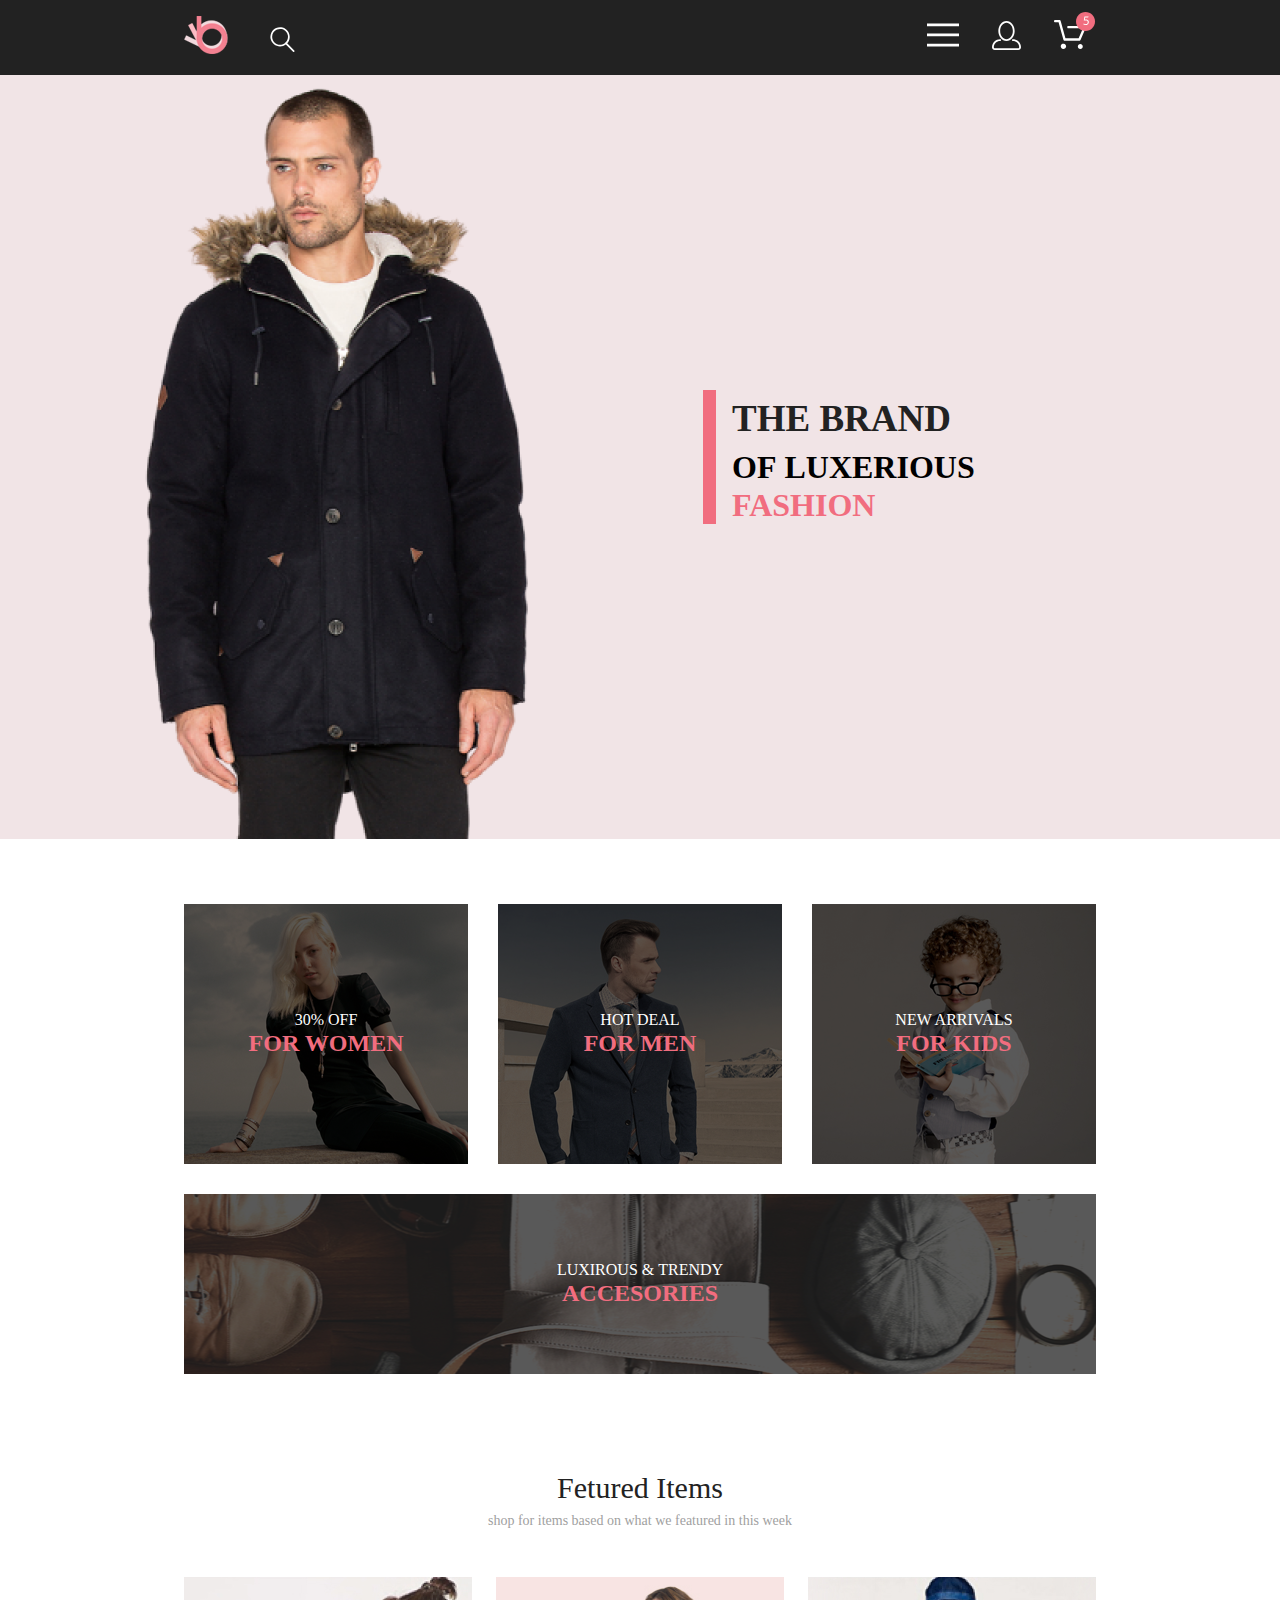
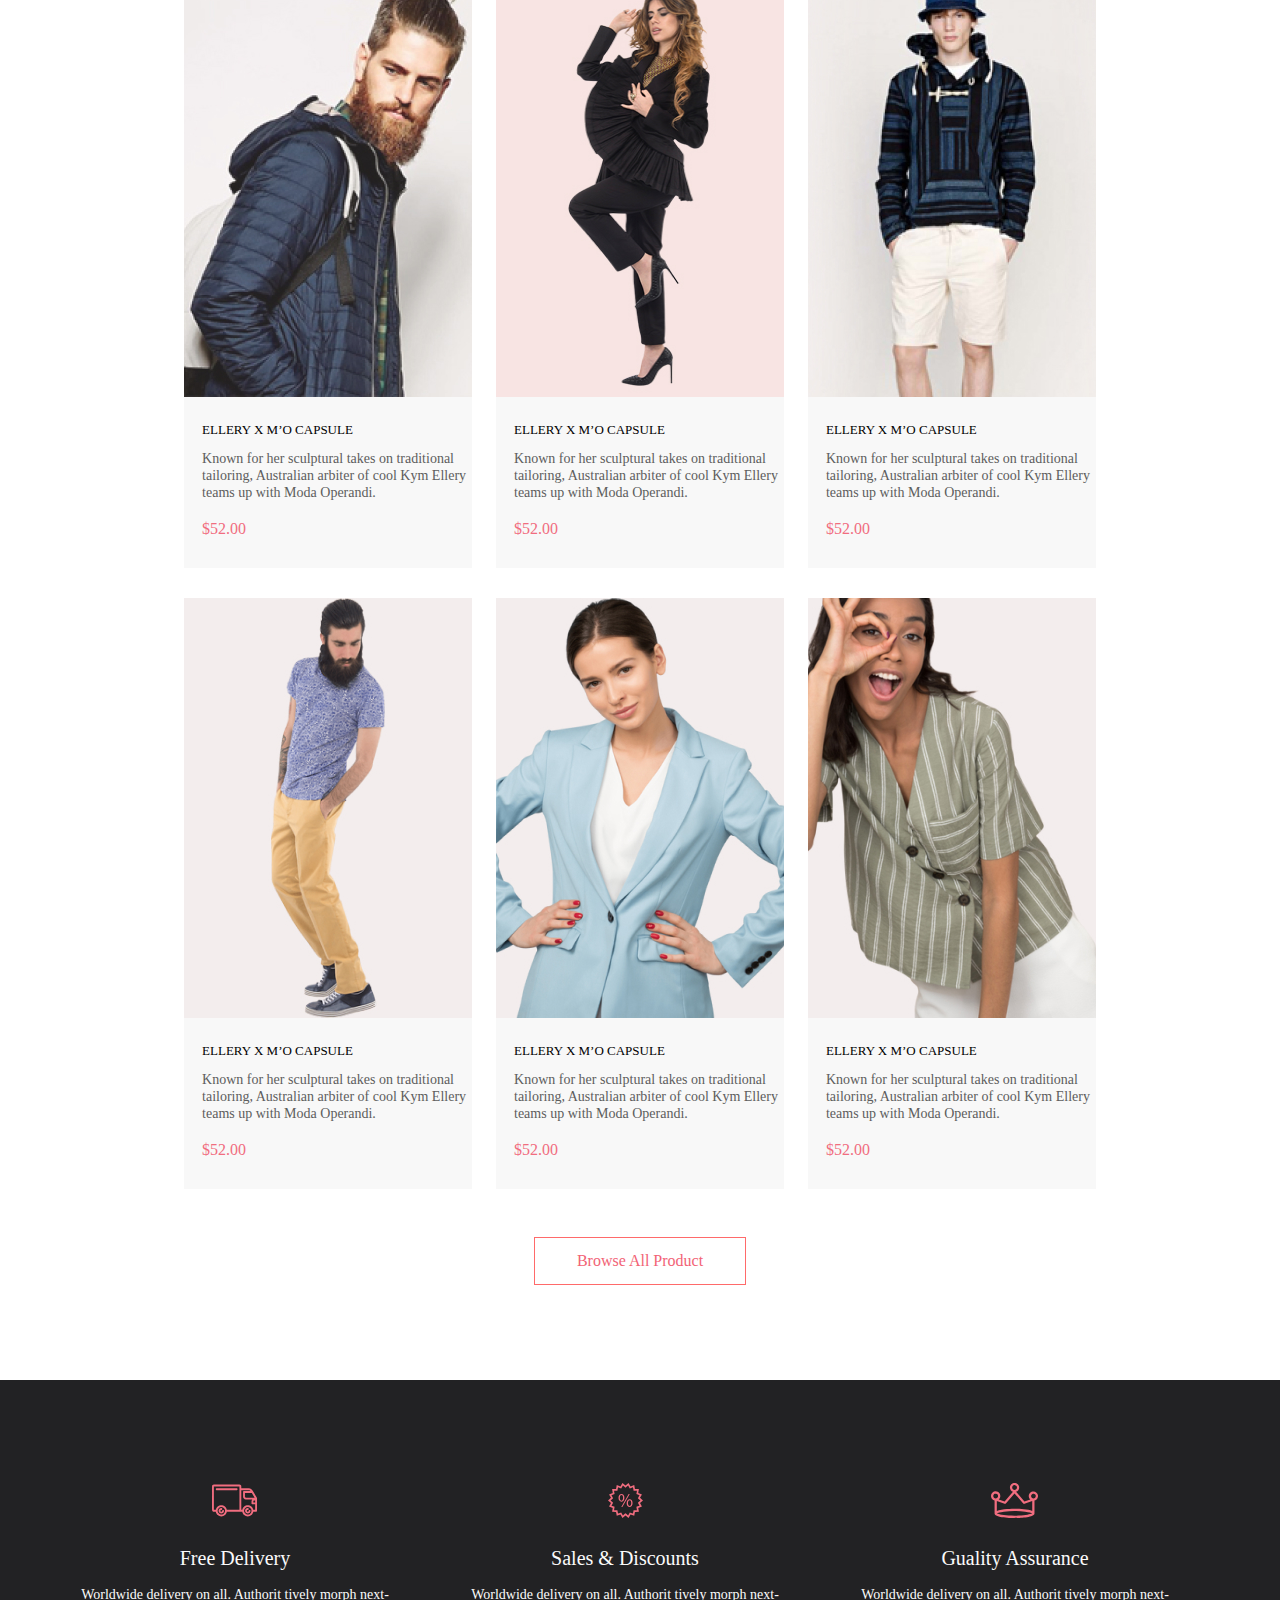
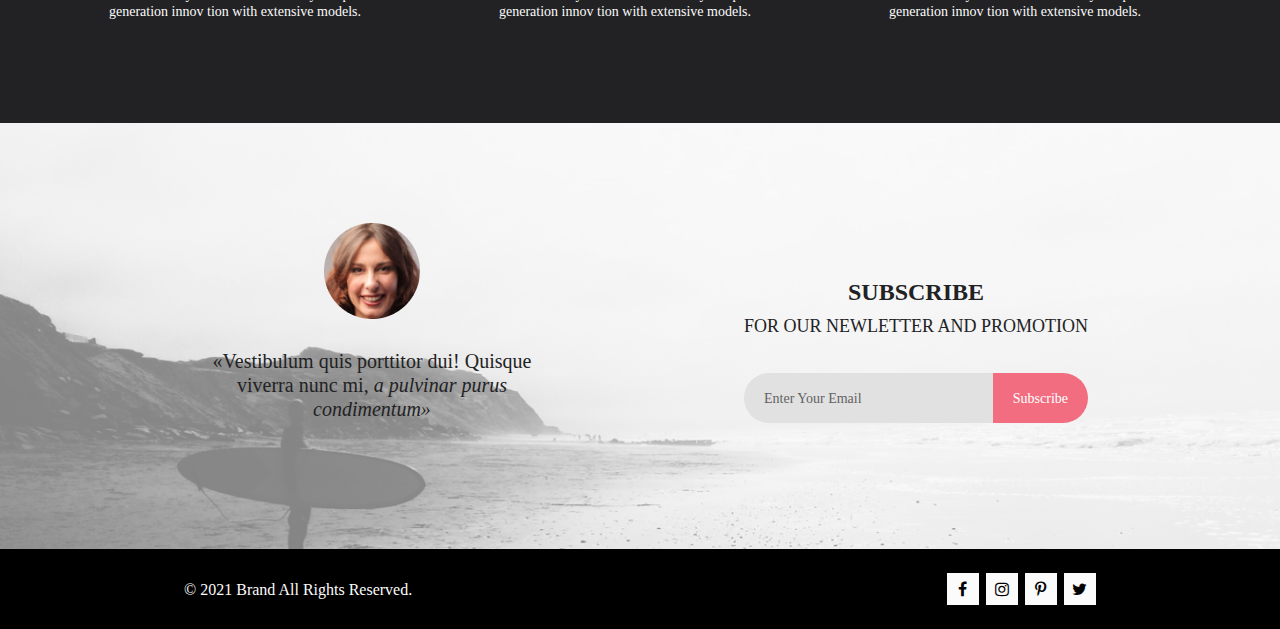
==== commit cba6ac6d: "del scroll" ====
--- a/index.html
+++ b/index.html
@@ -4,6 +4,7 @@
       <meta charset="UTF-8">
       <title>Home</title>
        <meta name="viewport" content="width=device-width, initial-scale=1.0">
+       <link rel="stylesheet" href="css/normalize.css">
       <link rel="stylesheet" href="fonts/font-awesome-4.7.0/css/font-awesome.min.css">
       <link rel="stylesheet" href="css/style.css">
    </head>
@@ -257,7 +258,7 @@
                </div>
                <div class="subscribing">
                   <span class="subscribing-title">subscribe</span> 
-                  <span class="subscribing-subtitle">subscribe for our newletter and promotion</span>
+                  <span class="subscribing-subtitle">for our newletter and promotion</span>
                   <form action="#" class="subscribing-form">
                       <label>
                           <input class="subscribing-form-email" type="email" placeholder="Enter Your Email" required>
--- a/css/style.css
+++ b/css/style.css
@@ -46,6 +46,15 @@
     font-style: normal;
 }
 
+* {
+    margin: 0;
+    padding: 0;
+}
+
+body {
+    margin: 0;
+}
+
 .padding-site {
     padding-left: 14.38%;
     padding-right: 14.38%;
@@ -129,6 +138,7 @@
 
 .header-menu-mobile-nav:target {
     display: flex;
+    z-index: 1;
 }
 
 .header-menu-mobile-nav {
@@ -265,7 +275,7 @@
     border-left: 13px solid #F16D7F;
     padding-left: 16px;
     margin-left: 63px;
-    width: 405px;
+    max-width: 405px;
     box-sizing: border-box;
 }
 
@@ -313,6 +323,7 @@
     justify-content: center;
     align-items: center;
     text-transform: uppercase;
+    text-align: center;
 }
 
 .categories-item-subtitle {
@@ -563,7 +574,7 @@
 
 .features-item {
     display: flex;
-    width: 360px;
+    max-width: 360px;
     flex-direction: column;
     margin-right: 30px;
     text-align: center;
@@ -603,7 +614,7 @@
 
 .subscribe-info {
     display: flex;
-    width: 360px;
+    max-width: 360px;
     flex-direction: column;
     align-items: center;
     justify-content: center;
@@ -634,7 +645,7 @@
 
 .subscribing {
     display: flex;
-    width: 557px;
+    max-width: 557px;
     flex-direction: column;
     align-items: center;
     justify-content: center;
@@ -659,9 +670,14 @@
 }
 
 .subscribing-form {
-    width: 443px;
+    max-width: 443px;
+    width: 100%;
     display: flex;
     margin-top: 32px;
+}
+
+.subscribing-form label {
+    width: 100%;
 }
 
 .subscribing-form-email:focus {
@@ -680,7 +696,8 @@
     background: #E1E1E1;
     border: none;
     border-radius: 25px 0 0 25px;
-    width: 342px;
+    width: 100%;
+    max-width: 256px;
     padding: 17px 0 16px 20px;
     box-sizing: border-box;
     outline: none;
@@ -702,6 +719,9 @@
     border: none;
     border-radius: 0 25px 25px 0;
     width: 97px;
+    padding-left: 20px;
+    padding-right: 20px;
+    box-sizing: border-box;
     outline: none;
 }
 
@@ -726,6 +746,8 @@
 .page-footer-padding {
     padding-left: 14.38%;
     padding-right: 14.38%;
+    padding-top: 24px;
+    padding-bottom: 24px;
     box-sizing: border-box;
 }
 
@@ -797,6 +819,8 @@
     list-style: none;
     display: flex;
     padding: 0;
+    margin-top: 0;
+    margin-bottom: 0;
     box-sizing: border-box;
 }
 
@@ -840,6 +864,10 @@
 .page-header-link {
 }
 
+.products-margin-catalog {
+    margin: 0;
+}
+
 .dropdown {
     margin-top: 51px;
     margin-bottom: 64px;
@@ -876,7 +904,7 @@
 }
 
 .products-dropdown-wrp-select {
-    margin-left: 320px;
+    margin-left: 28%;
     display: flex;
 }
 
@@ -889,6 +917,10 @@
     margin-right: 18px;
 }
 
+.products-dropdown-select:last-child {
+    margin-right: 0;
+}
+
 .products-dropdown-select:focus {
     box-shadow: 0 0 0 3px lightskyblue;
     outline: none;
@@ -907,13 +939,15 @@
     display: flex;
     justify-content: center;
     margin-top: 18px;
+    margin-bottom: 96px;
 }
 
 .products-pagination {
     display: flex;
     justify-content: space-evenly;
     border: 1px solid #EBEBEB;
-    width: 284px;
+    max-width: 284px;
+    width: 100%;
     padding: 12px 0;
     box-sizing: border-box;
 }
@@ -1003,6 +1037,11 @@
     outline: none;
 }
 
+.produce-slider-img {
+    object-fit: contain;
+    width: 37.3%;
+}
+
 .produce-benefits {
     font: 300 14px 'lato';
     line-height: 17px;
@@ -1010,12 +1049,13 @@
     display: flex;
     flex-direction: column;
     align-items: center;
-    width: 1140px;
+    max-width: 1140px;
     padding-bottom: 64px;
     padding-top: 64px;
     border: 1px solid #eaeaea;
     box-sizing: border-box;
-    margin: auto;
+    margin-left: 14.38%;
+    margin-right: 14.38%;
     position: relative;
     top: -65px;
     background: #fff;
@@ -1057,12 +1097,16 @@
     color: #EF5B70;
     text-align: center;
     margin-top: 32px;
+    width: 100%;
+    max-width: 1140px;
+    padding-left: 21.7%;
+    padding-right: 21.7%;
+    box-sizing: border-box;
 }
 
 .produce-benefits-price::after {
     display: block;
     content: "";
-    width: 641px;
     border-bottom: 1px solid #eaeaea;
     margin: 64px 0;
 }
@@ -1125,7 +1169,7 @@
     outline: none;
 }
 
-.product-page-margin {
+.products-page-margin {
     margin-top: 63px;
     margin-bottom: 128px;
 }
@@ -1159,9 +1203,24 @@
 
 .basket-products-item {
     display: flex;
-    width: 652px;
+    max-width: 652px;
+    width: 100%;
+    box-sizing: border-box;
     margin-bottom: 40px;
+    padding-right: 10%;
     box-shadow: 0 4px 4px 0 rgba(0, 0, 0, .25);
+    position: relative;
+}
+
+.basket-products-item img {
+    object-fit: cover;
+    width: 46.62%;
+    min-height: 306px;
+    height: 100%;
+}
+
+.basket-products-item:nth-child(2) {
+    margin-bottom: 0;
 }
 
 .basket-products-item-desc {
@@ -1172,7 +1231,7 @@
     display: flex;
     flex-direction: column;
     margin-left: 31px;
-    width: 193px;
+    max-width: 193px;
     padding-top: 22px;
     box-sizing: border-box;
 }
@@ -1203,6 +1262,7 @@
 
 .basket-products-item-desc-quantity-label {
     display: flex;
+    flex-wrap: wrap;
 }
 
 .basket-products-item-desc-quantity-input {
@@ -1210,7 +1270,7 @@
     height: 25px;
     color: #656565;
     border: 1px solid #eaeaea;
-    margin-left: 24px;
+    margin-left: 8%;
     text-align: center;
 }
 
@@ -1230,11 +1290,9 @@
     height: 18px;
     border: none;
     background: #fff;
-    margin-top: 28px;
-    margin-left: 126px;
-    padding-right: 22px;
-    padding-bottom: 20px;
-    box-sizing: border-box;
+    position: absolute;
+    top: 5%;
+    right: 5%;
 }
 
 .basket-products-item-btn:hover {
@@ -1256,7 +1314,7 @@
     line-height: 17px;
     color: #000000;
     text-transform: uppercase;
-    margin-top: 32px;
+    margin-top: 72px;
     margin-bottom: 128px;
     display: flex;
     justify-content: space-between;
@@ -1266,12 +1324,16 @@
     font: 300 14px 'lato';
     line-height: 17px;
     text-transform: uppercase;
-    width: 235px;
-    padding-top: 17px;
-    padding-bottom: 17px;
+    max-width: 235px;
+    padding: 17px 40px;
+    box-sizing: border-box;
     color: #000000;
     background: #fff;
     border: 1px solid #A4A4A4;
+}
+
+.basket-products-btn button:first-child {
+    margin-right: 15px;
 }
 
 .basket-products-btn button:hover {
@@ -1292,14 +1354,18 @@
 }
 
 .basket-features {
-    width: 360px;
+    max-width: 360px;
+    width: 32%;
     display: flex;
     flex-direction: column;
     padding-top: 113px;
-    margin-left: 128px;
+    margin-left: 11.25%;
 }
 
 .basket-features-form {
+    max-width: 360px;
+    width: 100%;
+    margin-right: 15px;
 }
 
 .basket-features-form-fieldset {
@@ -1309,6 +1375,8 @@
     padding: 0;
     margin: 0;
     box-sizing: border-box;
+    max-width: 360px;
+    width: 100%;
 }
 
 .basket-features-form-title {
@@ -1378,6 +1446,8 @@
     text-transform: uppercase;
     display: flex;
     flex-direction: column;
+    max-width: 360px;
+    width: 100%;
     margin-top: 57px;
     background: #F5F3F3;
     padding-top: 39px;
@@ -1389,7 +1459,8 @@
     font: 400 11px 'lato';
     line-height: 13px;
     color: #4A4A4A;
-    padding-left: 218px;
+    text-align: right;
+    padding-right: 9.5%;
     box-sizing: border-box;
 }
 
@@ -1402,8 +1473,10 @@
     line-height: 19px;
     color: #222222;
     padding-top: 12px;
-    padding-left: 153px;
-    box-sizing: border-box;
+    text-align: right;
+    padding-right: 10.3%;
+    box-sizing: border-box;
+    margin-bottom: 38px;
 }
 
 .features-checkout-grandt_total span {
@@ -1412,27 +1485,30 @@
     padding-left: 15px;
 }
 
-.features-checkout-line {
-    content: "";
-    display: block;
-    width: 275px;
-    height: 1px;
-    background: #E2E2E2;
-    margin: 21px auto 17px;
-}
-
 .features-checkout-btn {
     font: 300 16px 'lato';
     line-height: 19px;
     text-transform: uppercase;
     color: #FFFFFF;
     background: #F16D7F;
-    width: 273px;
-    padding-top: 15px;
-    padding-bottom: 15px;
+    max-width: 273px;
+    padding: 15px 33px;
     box-sizing: border-box;
     border: 3px solid transparent;
     margin: 0 auto;
+    position: relative;
+}
+
+.features-checkout-btn:before {
+    content: "";
+    display: block;
+    max-width: 275px;
+    width: 100%;
+    height: 1px;
+    background: #E2E2E2;
+    position: absolute;
+    top: -17px;
+    left: 0;
 }
 
 .features-checkout-btn:hover {
@@ -1461,7 +1537,8 @@
 }
 
 .registration-form {
-    width: 360px;
+    width: 100%;
+    max-width: 360px;
 }
 
 .registration-name {
@@ -1613,8 +1690,9 @@
     font: 300 24px 'lato';
     line-height: 29px;
     color: #000000;
-    width: 652px;
-    margin-left: 128px;
+    width: 100%;
+    max-width: 652px;
+    margin-left: 11.25%;
 }
 
 .registration-desc-title {
@@ -1643,11 +1721,11 @@
     margin-bottom: 0;
 }
 
-/*=========adaptive=========*/
+/*=========adaptive index=========*/
 
 @media (max-width: 768px) {
     .container {
-        width: 768px;
+        max-width: 768px;
     }
 
     .padding-site {
@@ -1672,13 +1750,13 @@
     }
 
     .header-img img {
-        width: 368px;
+        max-width: 368px;
         height: 386px;
     }
 
     .heading {
         margin-left: 39px;
-        width: 311px;
+        max-width: 311px;
     }
 
     .brand-text {
@@ -1692,18 +1770,18 @@
     }
 
     .categories {
-        width: 768px;
+        max-width: 768px;
         margin-top: 25px;
     }
 
     .categories-item {
-        width: 232px;
+        max-width: 232px;
         height: 168px;
         margin-bottom: 19px;
     }
 
     .categories-item-last {
-        width: 735px;
+        max-width: 735px;
         height: 116px;
     }
 
@@ -1720,7 +1798,7 @@
     }
 
     .products-item {
-        width: 360px;
+        width: calc((100% - 16px) / 2);
         margin-bottom: 16px;
     }
 
@@ -1729,7 +1807,7 @@
     }
 
     .features {
-        width: 768px;
+        max-width: 768px;
         flex-direction: column;
         align-items: center;
         padding-top: 48px;
@@ -1746,7 +1824,7 @@
     }
 
     .subscribe {
-        width: 768px;
+        max-width: 768px;
         flex-direction: column;
         align-items: center;
         padding-top: 64px;
@@ -1754,7 +1832,7 @@
     }
 
     .page-footer {
-        width: 768px;
+        max-width: 768px;
     }
 
     .page-footer-padding {
@@ -1765,7 +1843,7 @@
 
 @media (max-width: 480px) {
     .container {
-        width: 480px;
+        max-width: 480px;
     }
 
     .header-menu {
@@ -1780,7 +1858,7 @@
     }
 
     .header-img {
-        width: 480px;
+        max-width: 480px;
         height: 363px;
     }
 
@@ -1790,7 +1868,7 @@
 
     .heading {
         margin: 0 auto;
-        width: 263px;
+        max-width: 263px;
     }
 
     .brand-text {
@@ -1804,18 +1882,18 @@
     }
 
     .categories {
-        width: 480px;
+        max-width: 480px;
         margin-top: 64px;
     }
 
     .categories-item {
-        width: 343px;
+        max-width: 343px;
         height: 247px;
         margin: 0 0 32px 0;
     }
 
     .categories-item-last {
-        width: 343px;
+        max-width: 343px;
         height: 111px;
         margin: 0 auto;
     }
@@ -1838,6 +1916,8 @@
     }
 
     .products-item {
+        max-width: 360px;
+        width: 100%;
         margin: 0 auto 16px auto;
     }
 
@@ -1846,7 +1926,7 @@
     }
 
     .features {
-        width: 480px;
+        max-width: 480px;
         flex-direction: column;
         align-items: center;
         padding-top: 48px;
@@ -1854,7 +1934,7 @@
     }
 
     .subscribe {
-        width: 480px;
+        max-width: 480px;
         padding-top: 64px;
         padding-bottom: 109px;
     }
@@ -1864,7 +1944,7 @@
     }
 
     .page-footer {
-        width: 480px;
+        max-width: 480px;
         flex-direction: column-reverse;
         padding-top: 43px;
         padding-bottom: 9px;
@@ -1874,4 +1954,244 @@
         margin-top: 40px;
         margin-bottom: 0;
     }
+}
+
+/*=========adaptive catalog=========*/
+
+@media (max-width: 768px) {
+    .dropdown {
+        margin-top: 24px;
+        margin-bottom: 40px;
+        justify-content: space-between;
+    }
+
+    .products-wrp-catalog {
+        margin: 0;
+    }
+
+    .products-item-del {
+        display: none;
+    }
+
+    .products-pagination-wrp {
+        margin-bottom: 64px;
+        margin-top: 24px;
+    }
+}
+
+@media (max-width: 480px) {
+    .page-header-nav {
+        flex-direction: column;
+        padding-top: 24px;
+        padding-bottom: 46px;
+    }
+
+    .page-header-title {
+        margin-bottom: 32px;
+    }
+
+    .products-dropdown-btn-title {
+        display: none;
+    }
+
+    .products-dropdown-btn svg {
+        width: 37px;
+        height: 25px;
+    }
+
+    .products-dropdown-select {
+        font-size: 12px;
+        line-height: 14px;
+    }
+
+    .products-margin-catalog {
+        margin-bottom: 0;
+    }
+}
+
+/*=========Adaptive product=========*/
+
+@media (max-width: 768px) {
+    .produce-slider {
+        padding-top: 30px;
+        padding-bottom: 29px;
+    }
+
+    .produce-slider-img {
+        max-width: 466px;
+        height: 565px;
+    }
+
+    .produce-benefits {
+        position: static;
+        border-left: none;
+        border-right: none;
+        margin: 0;
+    }
+
+    .products-page-margin {
+        margin-top: 128px;
+        margin-bottom: 128px;
+    }
+}
+
+@media (max-width: 480px) {
+    .produce-slider {
+        padding-top: 85px;
+        padding-bottom: 85px;
+    }
+
+    .produce-slider-img {
+        max-width: 374px;
+        height: 454px;
+    }
+
+    .produce-benefits-desc {
+        line-height: 20px;
+        margin-top: 32px;
+    }
+
+    .produce-benefits-price::after {
+        margin: 32px 0 49px 0;
+    }
+
+    .produce-benefits-select {
+        font-size: 10px;
+        line-height: 12px;
+        margin-bottom: 64px;
+    }
+
+    .products-page-margin {
+        margin-top: 0;
+        margin-bottom: 64px;
+    }
+
+    .products-page-margin .products-item {
+        margin-bottom: 0;
+    }
+}
+
+/*=========Adaptive cart=========*/
+
+@media (max-width: 768px) {
+    .basket {
+        display: block;
+    }
+
+    .basket-products-item {
+        max-width: 734px;
+    }
+
+    .basket-products-item img {
+        max-width: 262px;
+        height: 306px;
+    }
+
+    .basket-products {
+        padding-top: 59px;
+    }
+
+    .basket-products-btn {
+        margin-top: 62px;
+        padding-right: 14.84%;
+        padding-left: 14.84%;
+        box-sizing: border-box;
+    }
+
+    .basket-features {
+        flex-direction: row;
+        justify-content: space-between;
+        max-width: 768px;
+        width: 100%;
+        margin-left: 0;
+        margin-bottom: 128px;
+    }
+
+    .features-checkout {
+        margin-top: 38px;
+        height: 214px;
+    }
+}
+
+@media (max-width: 480px) {
+    .basket-products-item {
+        max-width: 358px;
+        margin: 0 auto 32px auto;
+    }
+
+    .basket-products-item img {
+        max-width: 144px;
+        height: 188px;
+    }
+
+    .basket-products {
+        padding-top: 39px;
+    }
+
+    .basket-products-btn {
+        margin: 30px auto 48px auto;
+        padding-left: 0;
+        padding-right: 0;
+    }
+
+    .basket-products-btn button:last-child {
+        margin-left: 24px;
+    }
+
+    .basket-products-btn button {
+        padding: 9px 18px;
+        font-size: 12px;
+        line-height: 14.4px;
+    }
+
+    .basket-features {
+        flex-direction: column;
+        padding-top: 0;
+        max-width: 360px;
+        width: 100%;
+        margin: 0 auto 96px auto;
+    }
+
+    .features-checkout {
+        margin-top: 48px;
+    }
+}
+
+/*=========adaptive registration=========*/
+
+@media (max-width: 768px) {
+    .registration {
+        padding-top: 40px;
+    }
+
+    .registration-desc {
+        width: 100%;
+        max-width: 354px;
+        margin-left: 22px;
+        font-size: 16px;
+        line-height: 19.2px;
+    }
+}
+
+@media (max-width: 480px) {
+    .page-header-title-cart {
+        text-align: center;
+    }
+
+    .registration {
+        flex-direction: column;
+    }
+
+    .registration-form {
+        margin-left: auto;
+        margin-right: auto;
+    }
+
+    .registration-desc {
+        margin: 0 auto 96px auto;
+    }
+
+    .registration-input_submit-wrp {
+        margin-bottom: 40px;
+    }
 }